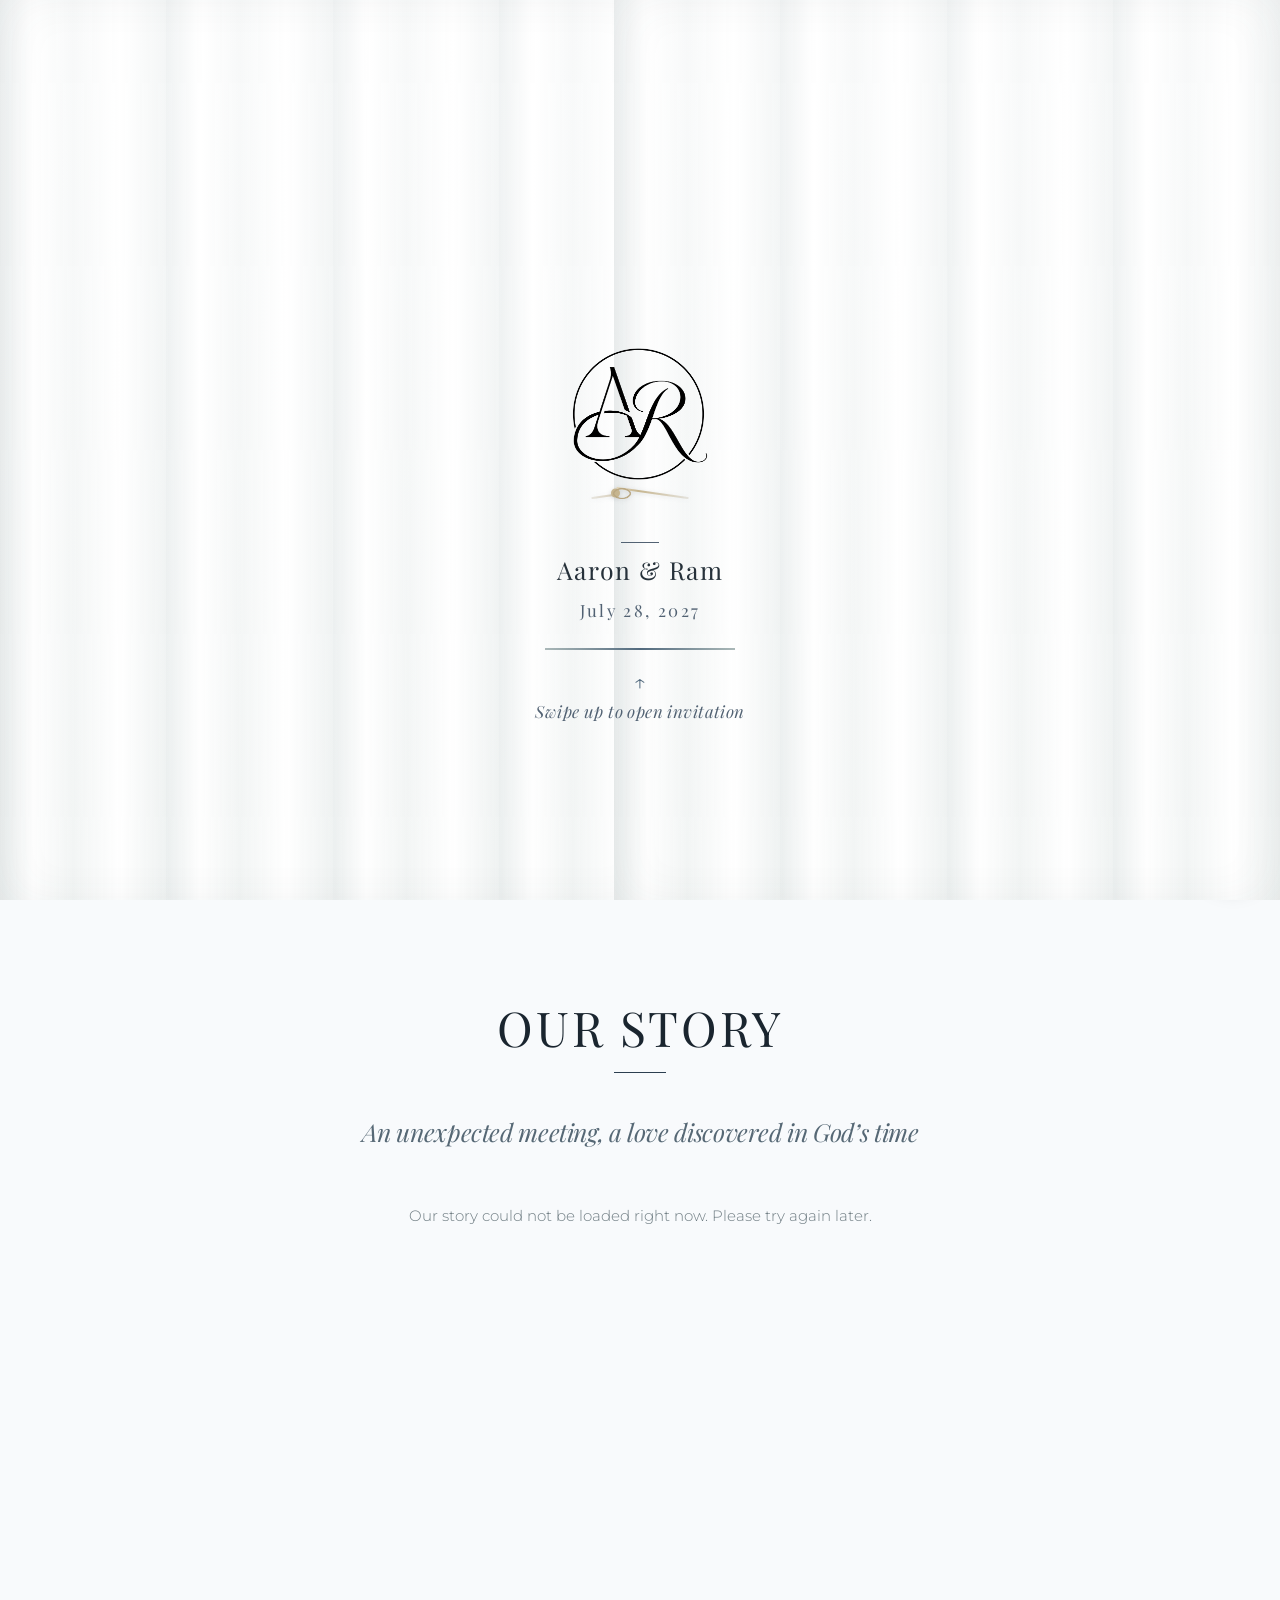
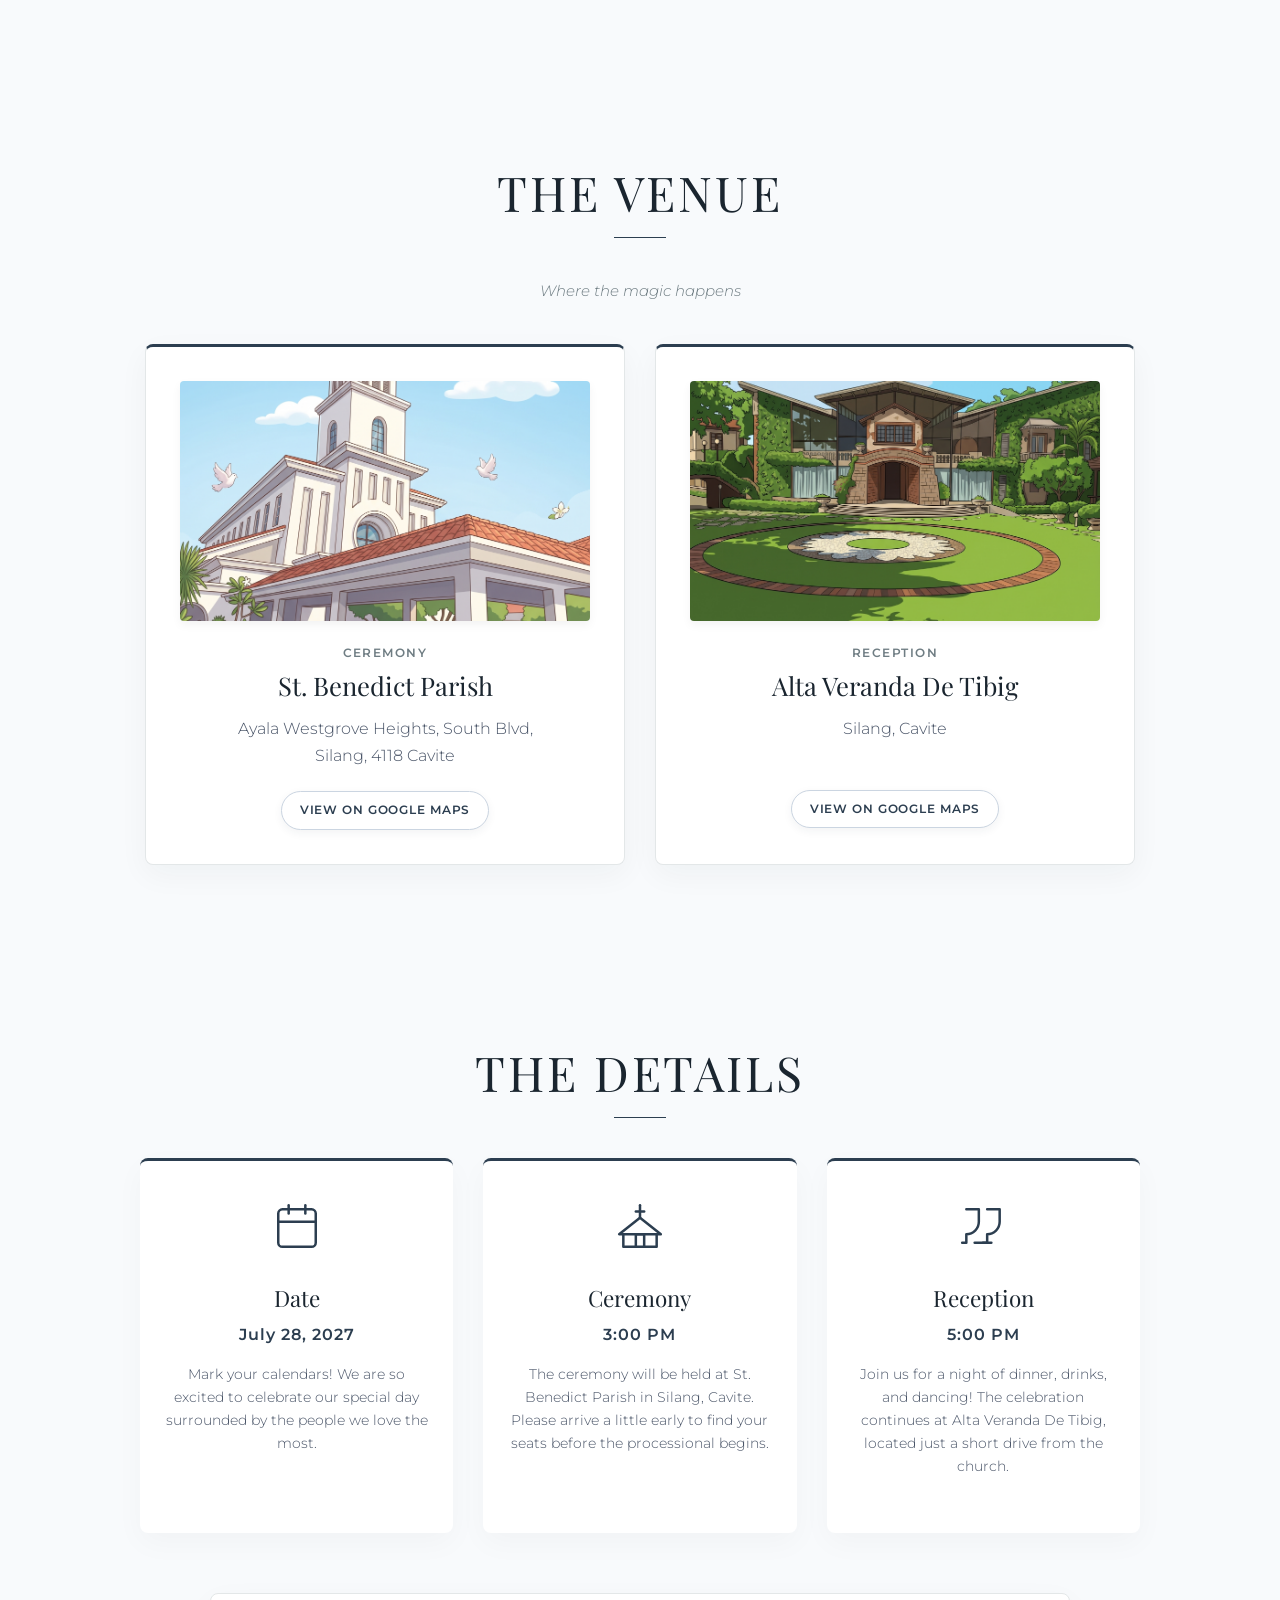
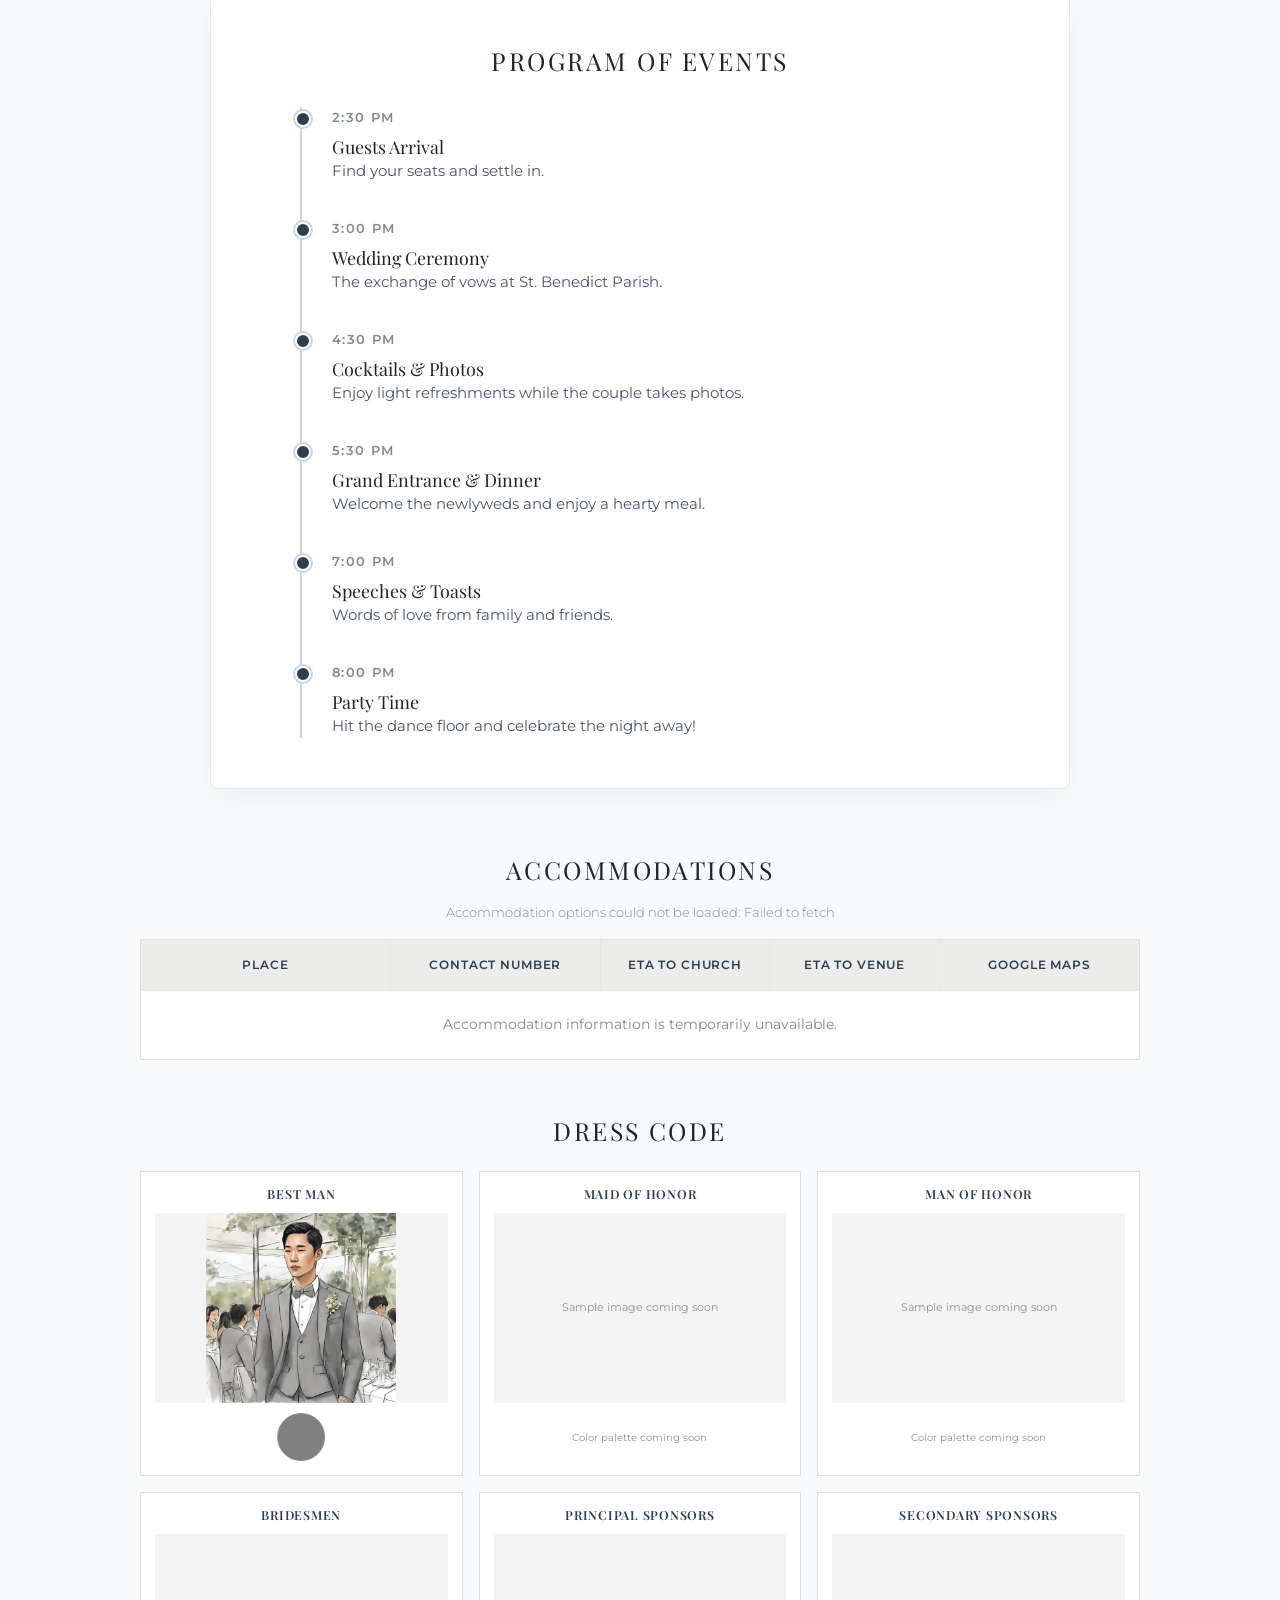
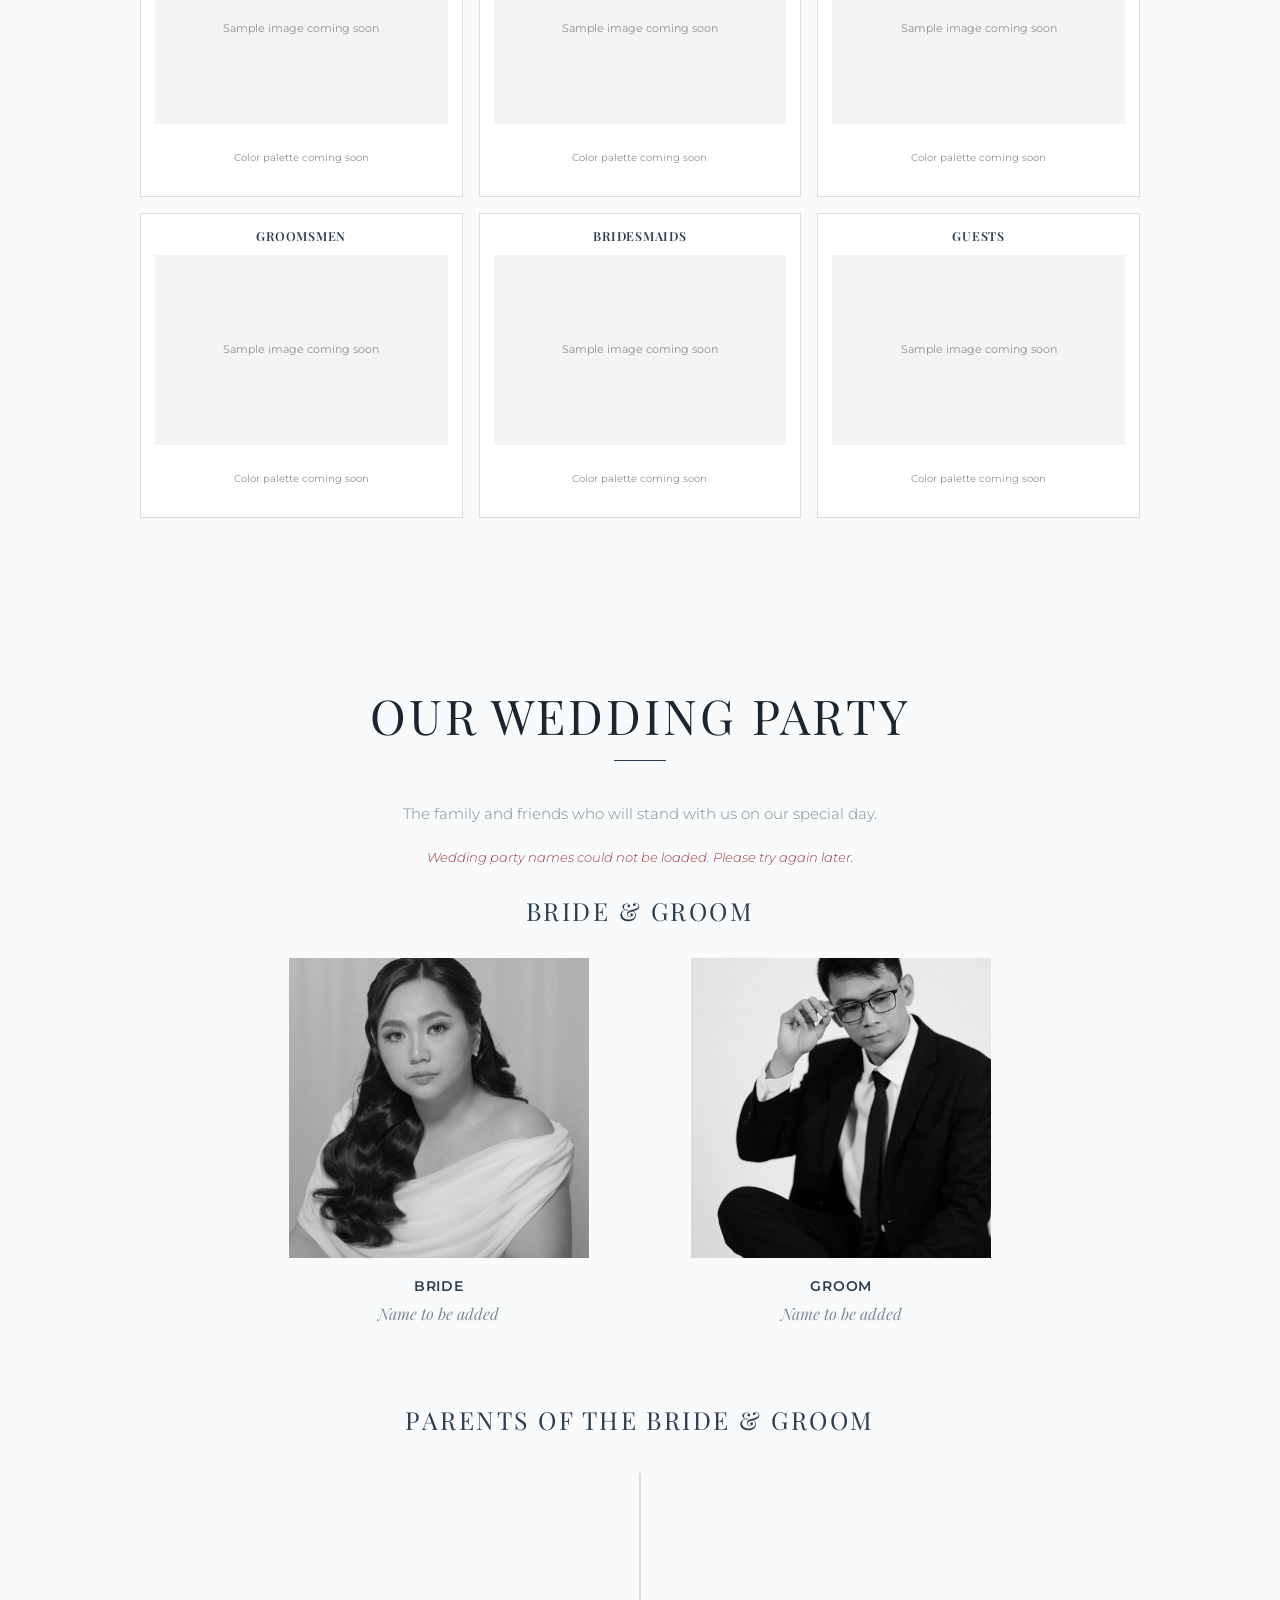
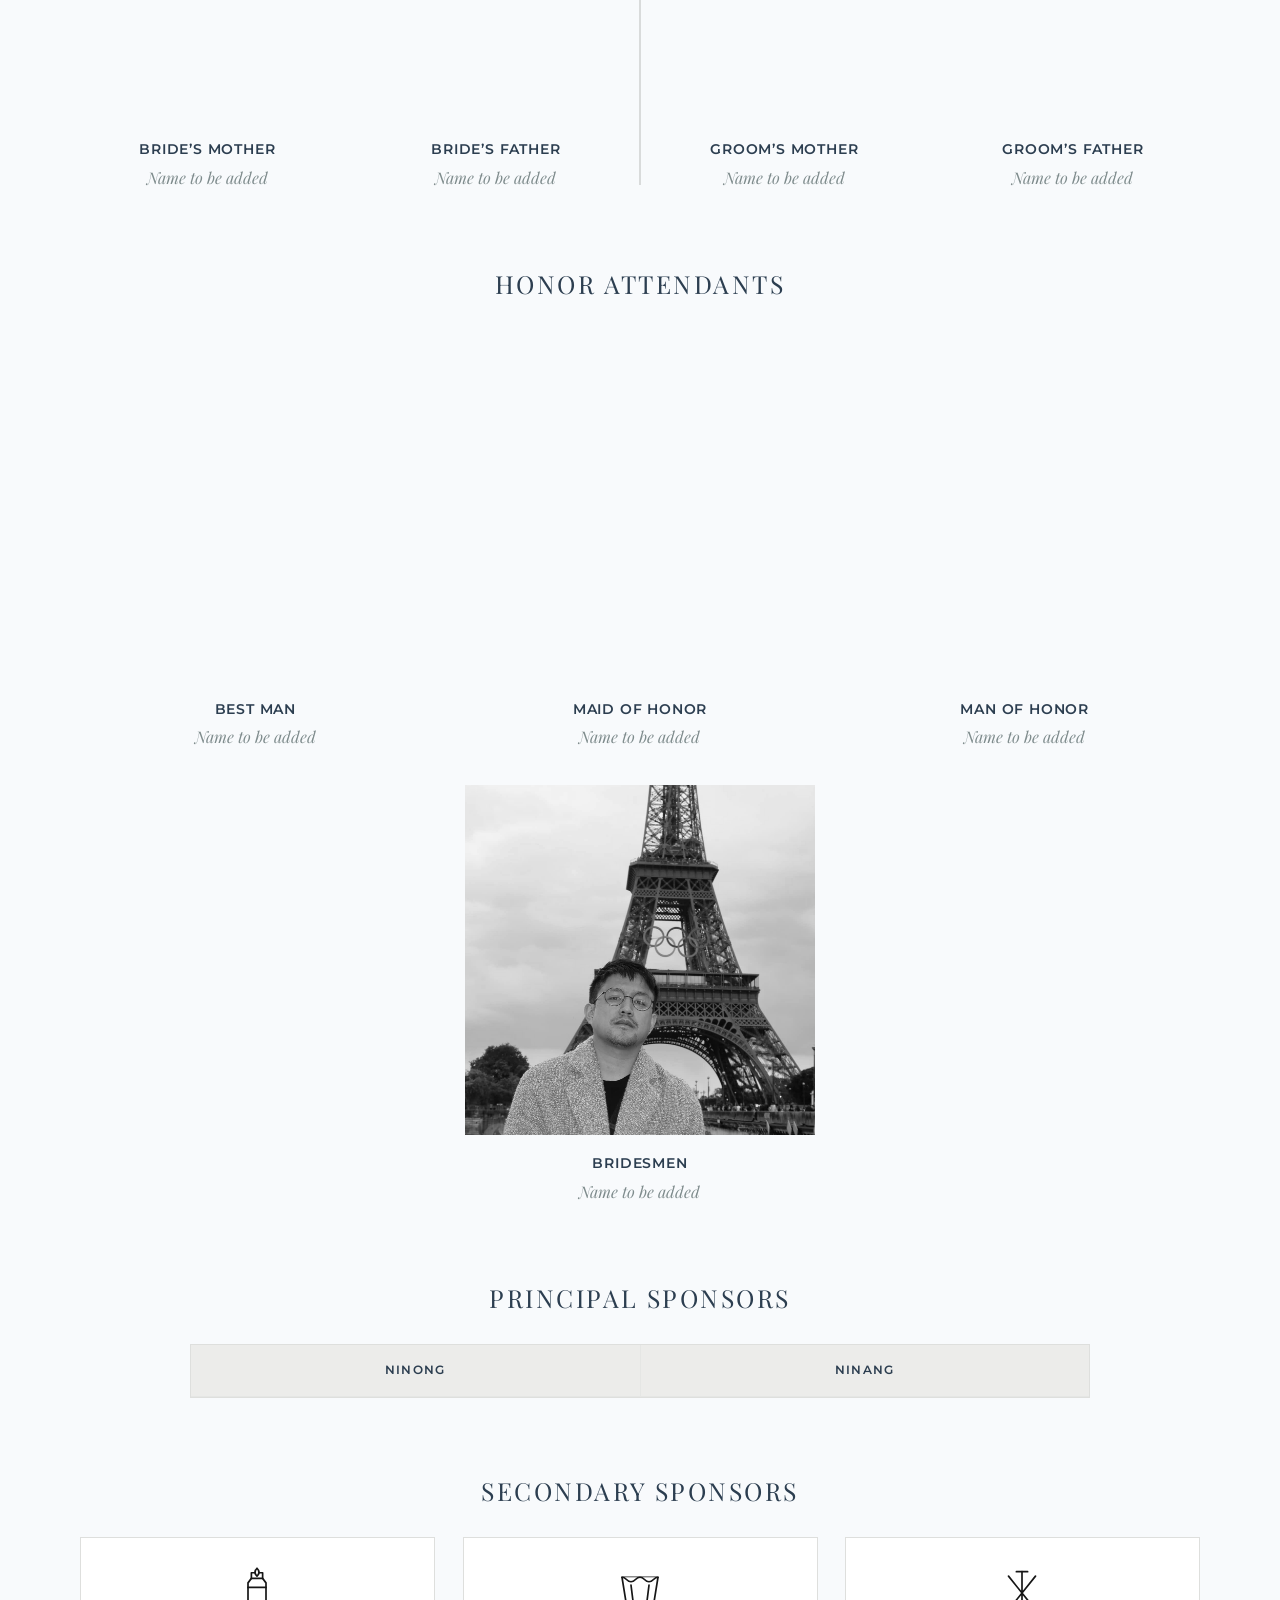
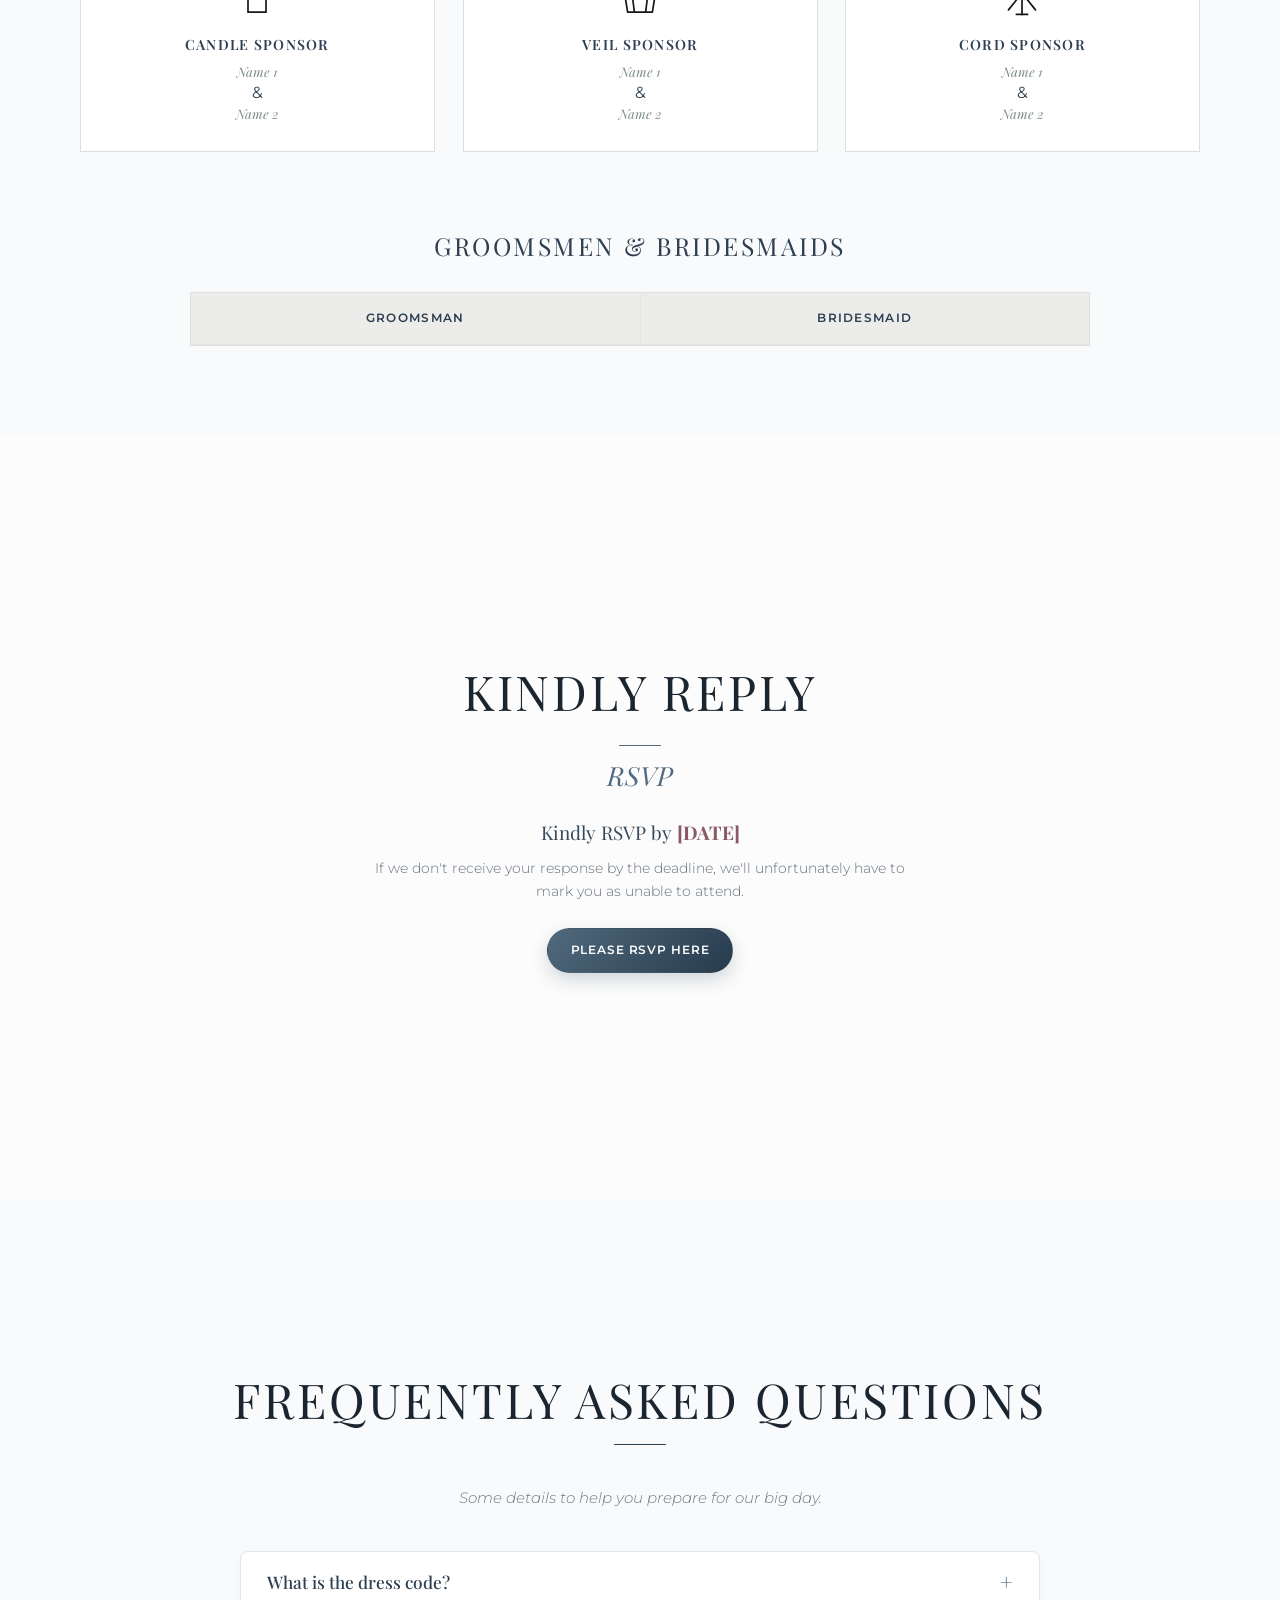
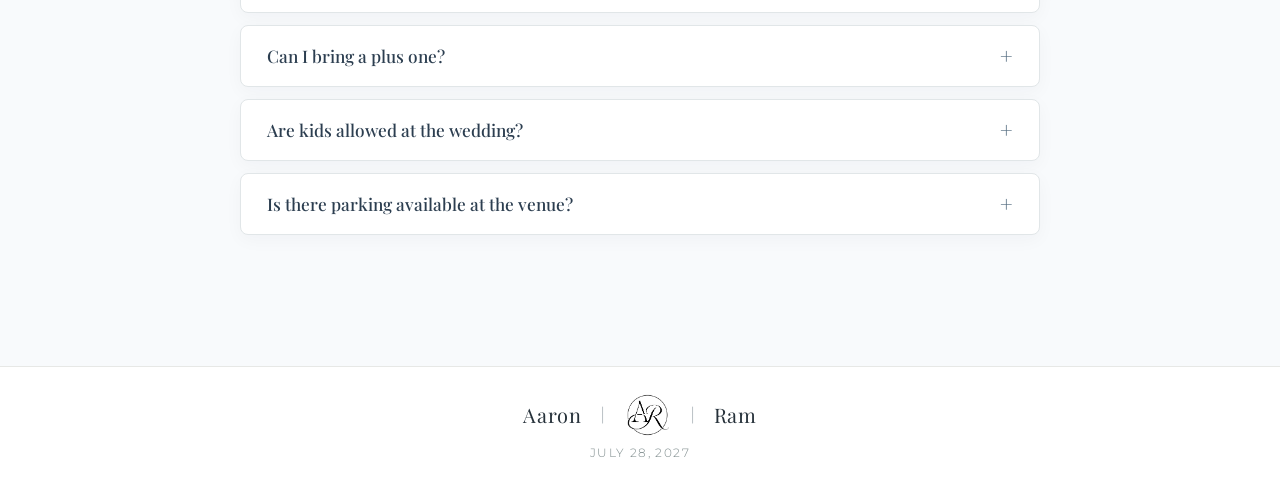
==== index.html @ 908dc642 "Add files via upload" ====
<!DOCTYPE html>
<html lang="en" class="invitation-loading">
<head>
    <meta charset="UTF-8">
    <meta name="viewport" content="width=device-width, initial-scale=1.0">
    <title>Wedding of Aaron & Ram</title>
    <link rel="icon" type="image/png" href="monogram.png">
    <link rel="stylesheet" href="style.css?v=57">
</head>
<body class="invitation-loading">

    <!-- WEDDING INVITATION INTRO -->
    <div class="invitation-loader" id="invitation-loader" role="dialog" aria-modal="true" aria-label="Wedding invitation loading screen">
        <div class="invitation-loader-backdrop" aria-hidden="true"></div>
        <div class="invitation-curtains" aria-hidden="true">
            <span class="invitation-curtain invitation-curtain-left">
                <span class="invitation-curtain-fabric"></span>
                <span class="invitation-curtain-tie invitation-curtain-tie-left"><span class="invitation-curtain-bow"></span></span>
            </span>
            <span class="invitation-curtain invitation-curtain-right">
                <span class="invitation-curtain-fabric"></span>
                <span class="invitation-curtain-tie invitation-curtain-tie-right"><span class="invitation-curtain-bow"></span></span>
            </span>
        </div>
        <img class="invitation-loader-monogram" id="invitation-loader-monogram" src="monogram.png" alt="Aaron and Ram monogram">
        <div class="invitation-loader-content" id="invitation-loader-content">
            <span class="invitation-loader-divider" aria-hidden="true"></span>
            <p class="invitation-loader-names">Aaron &amp; Ram</p>
            <time datetime="2027-07-28">July 28, 2027</time>
            <div class="invitation-loader-progress" id="invitation-loader-progress" role="progressbar" aria-label="Loading invitation" aria-valuemin="0" aria-valuemax="100" aria-valuenow="0">
                <span></span>
            </div>
            <p class="invitation-loader-open" id="invitation-loader-open" hidden>
                <span class="invitation-loader-arrow" aria-hidden="true">↑</span>
                <span>Swipe up to open invitation</span>
            </p>
        </div>
    </div>

    <!-- NAVIGATION BAR -->
    <nav id="navbar">
        <!-- DESKTOP LEFT LINKS -->
        <div class="desktop-nav-left">
            <a href="#home" class="text-link">Home</a>
            <a href="#venue" class="text-link">Venue</a>
            <a href="#details" class="text-link">Details</a>
        </div>
        
        <!-- MATHEMATICALLY CENTERED MONOGRAM -->
        <a href="#home" class="nav-monogram">
            <img src="monogram.png" alt="Aaron & Ram Monogram">
        </a>
        
        <!-- DESKTOP RIGHT LINKS -->
        <div class="desktop-nav-right">
            <a href="#wedding-party" class="text-link">Wedding Party</a>
            <a href="#rsvp" class="text-link">RSVP</a>
            <a href="#faq" class="text-link">FAQs</a>
        </div>

        <!-- Mobile quick links shown beside the centered monogram -->
        <div class="mobile-nav-left">
            <a href="#home" class="text-link">Home</a>
            <a href="#venue" class="text-link">Venue</a>
            <a href="#details" class="text-link">Details</a>
        </div>
        <div class="mobile-nav-right">
            <a href="#wedding-party" class="text-link">Wedding Party</a>
            <a href="#rsvp" class="text-link">RSVP</a>
        </div>

        <!-- Hamburger opens the full navigation menu on desktop and mobile -->
        <button class="menu-toggle" id="burgerMenu" type="button" aria-label="Open navigation menu" aria-controls="navLinks" aria-expanded="false" onclick="toggleMenu()">
            <span></span>
            <span></span>
            <span></span>
        </button>

        <!-- Full navigation menu, used when desktop links do not fit and on mobile -->
        <div class="nav-links" id="navLinks">
            <a href="#home" onclick="closeMenu()">Home</a>
            <a href="#our-story" onclick="closeMenu()">Our Story</a>
            <a href="#venue" onclick="closeMenu()">Venue</a>
            <a href="#details" onclick="closeMenu()">Details</a>
            <a href="#wedding-party" onclick="closeMenu()">Wedding Party</a>
            <a href="#rsvp" onclick="closeMenu()">RSVP</a>
            <a href="#faq" onclick="closeMenu()">FAQs</a>
        </div>
    </nav>

    <!-- HOME SECTION -->
    <header id="home" class="scroll-section animate-in" style="min-height: 100vh; justify-content: center;">
        <p style="font-family: 'Playfair Display', serif; font-size: 1.5em; color: #1a252f; font-style: italic; margin-bottom: 10px;">We are getting married!</p>
        
        <video src="monogram.mp4" class="monogram-video" preload="none" loop muted playsinline></video>
        
        <p class="date" style="margin-top: 5px;">July 28, 2027 | Silang, Cavite</p>

        <p class="countdown-heading">Counting Down to Forever</p>
        
        <div class="countdown-container">
            <div class="countdown-item"><span id="days" class="countdown-number">00</span><span class="countdown-label">Days</span></div>
            <div class="countdown-item"><span id="hours" class="countdown-number">00</span><span class="countdown-label">Hours</span></div>
            <div class="countdown-item"><span id="minutes" class="countdown-number">00</span><span class="countdown-label">Minutes</span></div>
            <div class="countdown-item"><span id="seconds" class="countdown-number">00</span><span class="countdown-label">Seconds</span></div>
        </div>

        <p class="countdown-tagline">Until we say "I do"</p>

        <div class="hero-buttons">
            <a href="#rsvp" class="rsvp-btn">RSVP Now</a>
            <a href="#details" class="rsvp-btn rsvp-btn-secondary">Details</a>
        </div>
    </header>

    <!-- OUR STORY SECTION -->
    <section id="our-story" class="scroll-section">
        <h2>OUR STORY</h2>
        <p class="story-subtitle">An unexpected meeting, a love discovered in God’s time</p>
        <p id="our-story-status" class="story-status" role="status" aria-live="polite">Our story is being prepared.</p>
        <div id="our-story-entries" class="story-entries"></div>
    </section>

    <!-- VENUE SECTION -->
    <section id="venue" class="scroll-section">
        <h2>THE VENUE</h2>
        <p class="section-intro">Where the magic happens</p>

        <div class="venue-grid">
            
            <article class="venue-card">
                <img src="church.jpg" alt="St. Benedict Parish" class="clickable-image venue-image" onclick="openImageModal(this.src)">
                <p class="venue-type">Ceremony</p>
                <h3 class="venue-name">St. Benedict Parish</h3>
                <p class="venue-address">
                    Ayala Westgrove Heights, South Blvd,<br>Silang, 4118 Cavite
                </p>
                <a href="https://maps.app.goo.gl/S6TyCWT5BRZ5Q8U66" target="_blank" rel="noopener noreferrer" class="rsvp-btn rsvp-btn-secondary venue-map-button">
                    View on Google Maps
                </a>
            </article>

            <article class="venue-card">
                <img src="venue.jpg" alt="Alta Veranda De Tibig" class="clickable-image venue-image" onclick="openImageModal(this.src)">
                <p class="venue-type">Reception</p>
                <h3 class="venue-name">Alta Veranda De Tibig</h3>
                <p class="venue-address">
                    Silang, Cavite
                </p>
                <a href="https://maps.app.goo.gl/7rUXzCJksbCY1UrXA" target="_blank" rel="noopener noreferrer" class="rsvp-btn rsvp-btn-secondary venue-map-button">
                    View on Google Maps
                </a>
            </article>
        </div>
    </section>

    <!-- DETAILS SECTION -->
    <section id="details" class="scroll-section" style="background-color: #f8fafc; width: 100%;">
        <h2>THE DETAILS</h2>
        
        <div class="details-cards-container">
            <div class="info-card">
                <div class="info-icon">
                    <svg viewBox="0 0 24 24"><rect x="3" y="4" width="18" height="18" rx="2" ry="2"></rect><line x1="16" y1="2" x2="16" y2="6"></line><line x1="8" y1="2" x2="8" y2="6"></line><line x1="3" y1="10" x2="21" y2="10"></line></svg>
                </div>
                <div class="info-title">Date</div>
                <div class="info-subtitle">July 28, 2027</div>
                <p class="info-text">Mark your calendars! We are so excited to celebrate our special day surrounded by the people we love the most.</p>
            </div>

            <div class="info-card">
                <div class="info-icon">
                    <svg viewBox="0 0 24 24"><path d="M12 2v6"/><path d="M10 5h4"/><path d="M12 8L2 16h20L12 8z"/><path d="M4 16v6h16v-6"/><path d="M10 22v-6h4v6"/></svg>
                </div>
                <div class="info-title">Ceremony</div>
                <div class="info-subtitle">3:00 PM</div>
                <p class="info-text">The ceremony will be held at St. Benedict Parish in Silang, Cavite. Please arrive a little early to find your seats before the processional begins.</p>
            </div>

            <div class="info-card">
                <div class="info-icon">
                    <svg viewBox="0 0 24 24"><path d="M14 4h6v6a6 6 0 0 1-6 6v4h-2"/><path d="M4 4h6v6a6 6 0 0 1-6 6v4H2"/><line x1="8" y1="20" x2="16" y2="20"/></svg>
                </div>
                <div class="info-title">Reception</div>
                <div class="info-subtitle">5:00 PM</div>
                <p class="info-text">Join us for a night of dinner, drinks, and dancing! The celebration continues at Alta Veranda De Tibig, located just a short drive from the church.</p>
            </div>
        </div>

        <div class="program-container">
            <div class="timeline-wrapper">
                <h3>PROGRAM OF EVENTS</h3>
                <div class="timeline">
                    <div class="timeline-item">
                        <span class="timeline-time">2:30 PM</span>
                        <div class="timeline-event">Guests Arrival</div>
                        <div class="timeline-desc">Find your seats and settle in.</div>
                    </div>
                    <div class="timeline-item">
                        <span class="timeline-time">3:00 PM</span>
                        <div class="timeline-event">Wedding Ceremony</div>
                        <div class="timeline-desc">The exchange of vows at St. Benedict Parish.</div>
                    </div>
                    <div class="timeline-item">
                        <span class="timeline-time">4:30 PM</span>
                        <div class="timeline-event">Cocktails & Photos</div>
                        <div class="timeline-desc">Enjoy light refreshments while the couple takes photos.</div>
                    </div>
                    <div class="timeline-item">
                        <span class="timeline-time">5:30 PM</span>
                        <div class="timeline-event">Grand Entrance & Dinner</div>
                        <div class="timeline-desc">Welcome the newlyweds and enjoy a hearty meal.</div>
                    </div>
                    <div class="timeline-item">
                        <span class="timeline-time">7:00 PM</span>
                        <div class="timeline-event">Speeches & Toasts</div>
                        <div class="timeline-desc">Words of love from family and friends.</div>
                    </div>
                    <div class="timeline-item">
                        <span class="timeline-time">8:00 PM</span>
                        <div class="timeline-event">Party Time</div>
                        <div class="timeline-desc">Hit the dance floor and celebrate the night away!</div>
                    </div>
                </div>
            </div>
        </div>

        <div class="details-followup-titles">
            <section class="details-followup-section">
                <h3>ACCOMMODATIONS</h3>
                <p id="accommodation-status" class="accommodation-status" role="status" aria-live="polite">Loading accommodation options…</p>
                <div class="accommodation-table-wrap" role="region" aria-label="Accommodation options" tabindex="0">
                    <table class="accommodation-table">
                        <thead>
                            <tr>
                                <th scope="col">Place</th>
                                <th scope="col">Contact Number</th>
                                <th scope="col">ETA to Church</th>
                                <th scope="col">ETA to Venue</th>
                                <th scope="col">Google Maps</th>
                            </tr>
                        </thead>
                        <tbody id="accommodations-body"></tbody>
                    </table>
                </div>
                <div id="accommodation-mobile-list" class="accommodation-mobile-list" aria-label="Accommodation options"></div>
                <dialog id="accommodation-dialog" class="accommodation-dialog" aria-labelledby="accommodation-dialog-title">
                    <button type="button" class="accommodation-dialog-close" aria-label="Close accommodation details">&times;</button>
                    <h4 id="accommodation-dialog-title"></h4>
                    <dl id="accommodation-dialog-details" class="accommodation-dialog-details"></dl>
                    <a id="accommodation-dialog-map" class="rsvp-btn rsvp-btn-secondary accommodation-map-button" target="_blank" rel="noopener noreferrer" hidden>Open Map</a>
                </dialog>
            </section>
            <section class="details-followup-section">
                <h3>DRESS CODE</h3>
                <div id="dress-code-grid" class="dress-code-grid" aria-label="Dress code samples"></div>
                <div id="dress-code-mobile" class="dress-code-mobile" aria-label="Dress code categories"></div>
            </section>
        </div>
    </section>

    <!-- WEDDING PARTY SECTION (layout first; Google Sheet lookup will be added later) -->
    <section id="wedding-party" class="scroll-section">
        <h2>OUR WEDDING PARTY</h2>
        <p class="wedding-party-intro">The family and friends who will stand with us on our special day.</p>
        <p id="wedding-party-status" class="wedding-party-status" role="status" aria-live="polite">Loading wedding party details…</p>

        <div class="wedding-party-content">
            <section class="party-group couple-group">
                <h3 class="party-group-title">Bride &amp; Groom</h3>
                <div class="profile-grid couple-grid">
                    <article class="profile-card">
                        <div class="photo-placeholder" role="button" tabindex="0" aria-pressed="false" aria-label="Bride portrait" data-photo="assets/entourage/bride.jpg">
                            <svg viewBox="0 0 48 48" aria-hidden="true"><rect x="6" y="10" width="36" height="29" rx="3"></rect><circle cx="24" cy="24" r="8"></circle><path d="M15 10l3-5h12l3 5"></path></svg>
                            <span>Photo coming soon</span>
                        </div>
                        <p class="party-role">Bride</p>
                        <p id="bride-name" class="party-name-placeholder">Name to be added</p>
                    </article>
                    <article class="profile-card">
                        <div class="photo-placeholder" role="button" tabindex="0" aria-pressed="false" aria-label="Groom portrait" data-photo="assets/entourage/groom.jpg">
                            <svg viewBox="0 0 48 48" aria-hidden="true"><rect x="6" y="10" width="36" height="29" rx="3"></rect><circle cx="24" cy="24" r="8"></circle><path d="M15 10l3-5h12l3 5"></path></svg>
                            <span>Photo coming soon</span>
                        </div>
                        <p class="party-role">Groom</p>
                        <p id="groom-name" class="party-name-placeholder">Name to be added</p>
                    </article>
                </div>
            </section>

            <section class="party-group">
                <h3 class="party-group-title">Parents of the Bride &amp; Groom</h3>
                <div class="profile-grid parents-grid">
                    <article class="profile-card">
                        <div class="photo-placeholder" role="button" tabindex="0" aria-pressed="false" aria-label="Bride’s mother portrait" data-photo="assets/bride-mother.jpg"><svg viewBox="0 0 48 48" aria-hidden="true"><rect x="6" y="10" width="36" height="29" rx="3"></rect><circle cx="24" cy="24" r="8"></circle><path d="M15 10l3-5h12l3 5"></path></svg><span>Photo coming soon</span></div>
                        <p class="party-role">Bride’s Mother</p><p id="bride-mother-name" class="party-name-placeholder">Name to be added</p>
                    </article>
                    <article class="profile-card">
                        <div class="photo-placeholder" role="button" tabindex="0" aria-pressed="false" aria-label="Bride’s father portrait" data-photo="assets/bride-father.jpg"><svg viewBox="0 0 48 48" aria-hidden="true"><rect x="6" y="10" width="36" height="29" rx="3"></rect><circle cx="24" cy="24" r="8"></circle><path d="M15 10l3-5h12l3 5"></path></svg><span>Photo coming soon</span></div>
                        <p class="party-role">Bride’s Father</p><p id="bride-father-name" class="party-name-placeholder">Name to be added</p>
                    </article>
                    <article class="profile-card">
                        <div class="photo-placeholder" role="button" tabindex="0" aria-pressed="false" aria-label="Groom’s mother portrait" data-photo="assets/entourage/groom-mother.jpg"><svg viewBox="0 0 48 48" aria-hidden="true"><rect x="6" y="10" width="36" height="29" rx="3"></rect><circle cx="24" cy="24" r="8"></circle><path d="M15 10l3-5h12l3 5"></path></svg><span>Photo coming soon</span></div>
                        <p class="party-role">Groom’s Mother</p><p id="groom-mother-name" class="party-name-placeholder">Name to be added</p>
                    </article>
                    <article class="profile-card">
                        <div class="photo-placeholder" role="button" tabindex="0" aria-pressed="false" aria-label="Groom’s father portrait" data-photo="assets/entourage/groom-father.jpg"><svg viewBox="0 0 48 48" aria-hidden="true"><rect x="6" y="10" width="36" height="29" rx="3"></rect><circle cx="24" cy="24" r="8"></circle><path d="M15 10l3-5h12l3 5"></path></svg><span>Photo coming soon</span></div>
                        <p class="party-role">Groom’s Father</p><p id="groom-father-name" class="party-name-placeholder">Name to be added</p>
                    </article>
                </div>
            </section>

            <section class="party-group">
                <h3 class="party-group-title">Honor Attendants</h3>
                <div class="profile-grid honor-grid">
                    <article class="profile-card">
                        <div class="photo-placeholder" role="button" tabindex="0" aria-pressed="false" aria-label="Best Man portrait" data-photo="assets/entourage/best-man.jpg"><svg viewBox="0 0 48 48" aria-hidden="true"><rect x="6" y="10" width="36" height="29" rx="3"></rect><circle cx="24" cy="24" r="8"></circle><path d="M15 10l3-5h12l3 5"></path></svg><span>Photo coming soon</span></div>
                        <p class="party-role">Best Man</p><p id="best-man-name" class="party-name-placeholder">Name to be added</p>
                    </article>
                    <article class="profile-card">
                        <div class="photo-placeholder" role="button" tabindex="0" aria-pressed="false" aria-label="Maid of Honor portrait" data-photo="assets/entourage/maid-of-honor.jpg"><svg viewBox="0 0 48 48" aria-hidden="true"><rect x="6" y="10" width="36" height="29" rx="3"></rect><circle cx="24" cy="24" r="8"></circle><path d="M15 10l3-5h12l3 5"></path></svg><span>Photo coming soon</span></div>
                        <p class="party-role">Maid of Honor</p><p id="maid-of-honor-name" class="party-name-placeholder">Name to be added</p>
                    </article>
                    <article class="profile-card">
                        <div class="photo-placeholder" role="button" tabindex="0" aria-pressed="false" aria-label="Man of Honor portrait" data-photo="assets/entourage/man-of-honor.jpg"><svg viewBox="0 0 48 48" aria-hidden="true"><rect x="6" y="10" width="36" height="29" rx="3"></rect><circle cx="24" cy="24" r="8"></circle><path d="M15 10l3-5h12l3 5"></path></svg><span>Photo coming soon</span></div>
                        <p class="party-role">Man of Honor</p><p id="man-of-honor-name" class="party-name-placeholder">Name to be added</p>
                    </article>
                </div>
                <div class="bridesmen-grid">
                    <article class="profile-card bridesmen-card">
                        <div class="photo-placeholder" role="button" tabindex="0" aria-pressed="false" aria-label="Bridesmen portrait" data-photo="assets/entourage/bridesmen.jpg"><svg viewBox="0 0 48 48" aria-hidden="true"><rect x="6" y="10" width="36" height="29" rx="3"></rect><circle cx="24" cy="24" r="8"></circle><path d="M15 10l3-5h12l3 5"></path></svg><span>Photo coming soon</span></div>
                        <p class="party-role">Bridesmen</p><p id="bridesmen-name" class="party-name-placeholder">Name to be added</p>
                    </article>
                </div>
            </section>

            <section class="party-group">
                <h3 class="party-group-title">Principal Sponsors</h3>
                <div class="party-table-wrap">
                    <table class="party-table sponsors-table">
                        <thead><tr><th scope="col">Ninong</th><th scope="col">Ninang</th></tr></thead>
                        <tbody id="principal-sponsors-body"></tbody>
                    </table>
                </div>
            </section>

            <section class="party-group">
                <h3 class="party-group-title">Secondary Sponsors</h3>
                <div class="secondary-sponsors-grid">
                    <article class="secondary-sponsor-card" data-secondary-sponsor="candle" role="button" tabindex="0" aria-haspopup="dialog" aria-label="View Candle Sponsor couple">
                        <svg class="secondary-emblem" viewBox="0 0 48 48" aria-hidden="true"><path d="M19 6h10v5l3 4v26H16V15l3-4z"></path><path d="M19 11h10M16 19h16M24 2c-3 3-2 5 0 7 2-2 3-4 0-7z"></path></svg>
                        <h4>Candle Sponsor</h4>
                        <div id="candle-sponsor-names" class="secondary-sponsor-names">
                            <div class="secondary-sponsor-name">Name 1</div>
                            <div class="secondary-sponsor-amp" aria-hidden="true">&amp;</div>
                            <div class="secondary-sponsor-name">Name 2</div>
                        </div>
                    </article>
                    <article class="secondary-sponsor-card" data-secondary-sponsor="veil" role="button" tabindex="0" aria-haspopup="dialog" aria-label="View Veil Sponsor couple">
                        <svg class="secondary-emblem" viewBox="0 0 48 48" aria-hidden="true"><path d="M8 10h32l-5 31H13z"></path><path d="M8 10c4 0 4 4 8 4s4-4 8-4 4 4 8 4 4-4 8-4M16 17l3 24m13-24-3 24"></path></svg>
                        <h4>Veil Sponsor</h4>
                        <div id="veil-sponsor-names" class="secondary-sponsor-names">
                            <div class="secondary-sponsor-name">Name 1</div>
                            <div class="secondary-sponsor-amp" aria-hidden="true">&amp;</div>
                            <div class="secondary-sponsor-name">Name 2</div>
                        </div>
                    </article>
                    <article class="secondary-sponsor-card" data-secondary-sponsor="cord" role="button" tabindex="0" aria-haspopup="dialog" aria-label="View Cord Sponsor couple">
                        <svg class="secondary-emblem" viewBox="0 0 48 48" aria-hidden="true"><path d="M24 5v38M12 9l24 30M36 9 12 39"></path><path d="M19 5h10M19 43h10"></path></svg>
                        <h4>Cord Sponsor</h4>
                        <div id="cord-sponsor-names" class="secondary-sponsor-names">
                            <div class="secondary-sponsor-name">Name 1</div>
                            <div class="secondary-sponsor-amp" aria-hidden="true">&amp;</div>
                            <div class="secondary-sponsor-name">Name 2</div>
                        </div>
                    </article>
                </div>
            </section>

            <section class="party-group">
                <h3 class="party-group-title">Groomsmen &amp; Bridesmaids</h3>
                <div class="party-table-wrap">
                    <table class="party-table attendants-table">
                        <thead><tr><th scope="col">Groomsman</th><th scope="col">Bridesmaid</th></tr></thead>
                        <tbody id="attendants-body"></tbody>
                    </table>
                </div>
            </section>
        </div>
    </section>

    <dialog id="secondary-sponsor-dialog" class="secondary-sponsor-dialog" aria-labelledby="secondary-sponsor-dialog-title">
        <button type="button" class="secondary-sponsor-dialog-close" aria-label="Close sponsor photos">&times;</button>
        <h3 id="secondary-sponsor-dialog-title" class="secondary-sponsor-dialog-title"></h3>
        <div class="secondary-sponsor-couple">
            <figure class="secondary-sponsor-person">
                <div class="secondary-sponsor-photo-frame">
                    <img id="secondary-sponsor-man-photo" alt="" hidden>
                    <span class="secondary-sponsor-photo-placeholder">Photo coming soon</span>
                </div>
                <figcaption id="secondary-sponsor-man-name"></figcaption>
            </figure>
            <figure class="secondary-sponsor-person">
                <div class="secondary-sponsor-photo-frame">
                    <img id="secondary-sponsor-woman-photo" alt="" hidden>
                    <span class="secondary-sponsor-photo-placeholder">Photo coming soon</span>
                </div>
                <figcaption id="secondary-sponsor-woman-name"></figcaption>
            </figure>
        </div>
    </dialog>

    <!-- RSVP SECTION -->
    <section id="rsvp" class="scroll-section">
        <h2 class="rsvp-section-heading">KINDLY REPLY</h2>
        <span class="rsvp-mini-divider" aria-hidden="true"></span>
        <p class="rsvp-section-script">RSVP</p>
        <div class="rsvp-invitation-copy">
            <p class="rsvp-deadline">Kindly RSVP by <strong>[DATE]</strong></p>
            <p class="rsvp-deadline-note">If we don't receive your response by the deadline, we'll unfortunately have to mark you as unable to attend.</p>
        </div>
        <button id="open-rsvp-button" class="rsvp-btn rsvp-open-button" type="button" onclick="openRsvpForm()">Please RSVP Here</button>

        <dialog id="rsvp-form-dialog" class="rsvp-form-dialog" aria-label="Wedding RSVP form">
            <button class="rsvp-dialog-close" type="button" aria-label="Close RSVP form" onclick="closeRsvpForm()">&times;</button>
            <div id="rsvp-flow-loader" class="rsvp-flow-loader" data-mode="intro" role="status" aria-live="polite" hidden>
                <div class="rsvp-loader-content">
                    <img class="rsvp-loader-monogram" src="assets/rsvp-monogram.png" alt="Aaron and Ram monogram" onerror="this.hidden = true">
                    <div class="rsvp-loader-progress" aria-hidden="true"><span></span></div>
                    <p id="rsvp-loader-title" class="rsvp-loader-title">Taking you to our RSVP...</p>
                    <p id="rsvp-loader-note" class="rsvp-loader-note" hidden></p>
                </div>
            </div>

            <div id="rsvp-form-panel" class="rsvp-form-panel" tabindex="-1" hidden>
                <header class="rsvp-form-header">
                    <img class="rsvp-form-monogram" src="monogram.png" alt="Aaron and Ram monogram">
                    <p class="rsvp-form-couple">Aaron <span>&amp;</span> Ram</p>
                    <span class="rsvp-mini-divider" aria-hidden="true"></span>
                </header>
                <div id="rsvp-lookup-intro" class="rsvp-lookup-intro">
                    <p class="rsvp-form-welcome">Your presence would mean the world to us.<br>Kindly let us know if you will be joining us on our special day.</p>
                    <p class="rsvp-form-prompt">Type your name and we will find your place.</p>
                </div>
                <div class="rsvp-wrapper">
                    <div id="lookup-section">
                        <div class="input-group">
                            <label for="firstName">First Name</label>
                            <div class="rsvp-input-shell">
                                <input type="text" id="firstName" class="rsvp-text-input" placeholder="e.g. John" required>
                                <span class="rsvp-input-bar" aria-hidden="true"></span>
                            </div>
                        </div>
                        <div class="input-group">
                            <label for="lastName">Last Name</label>
                            <div class="rsvp-input-shell">
                                <input type="text" id="lastName" class="rsvp-text-input" placeholder="e.g. Smith" required>
                                <span class="rsvp-input-bar" aria-hidden="true"></span>
                            </div>
                        </div>
                        <button class="rsvp-btn form-submit-btn" type="button" onclick="searchGuest()">Find Invitation</button>
                        <p id="search-msg" class="message error-text"></p>
                    </div>

                    <div id="response-section" style="display: none; position: relative;">
                        <button class="rsvp-search-again" type="button" onclick="resetRSVPForm()">&larr; Not your name? Search again</button>
                        <h4 id="welcome-msg" class="rsvp-welcome-name"></h4>
                        <p id="eligibility-msg" class="rsvp-eligibility-message"></p>
                        <div class="rsvp-attendance-options">
                            <label class="rsvp-attendance-label">Will you be attending?</label>
                            <label class="rsvp-attendance-choice"><input type="radio" name="attending" value="Attending" onclick="toggleGuests(true)"><span>Joyfully Accepts</span></label>
                            <label class="rsvp-attendance-choice"><input type="radio" name="attending" value="Not Attending" onclick="toggleGuests(false)"><span>Regretfully Declines</span></label>
                        </div>
                        <div class="input-group" id="guest-count-section" style="display: none; margin-top: 30px;">
                            <label for="confirmedGuests">How many additional guests will you bring?</label>
                            <select id="confirmedGuests" onchange="generateGuestNameInputs()" required></select>
                            <div id="guest-names-container" style="margin-top: 20px;"></div>
                        </div>
                        <button class="rsvp-btn form-submit-btn" type="button" onclick="submitRSVP()">Submit RSVP</button>
                        <p id="submit-msg" class="message"></p>
                    </div>

                    <div id="success-section" class="rsvp-success-section" style="display: none;">
                        <div class="rsvp-success-check" aria-hidden="true"><svg viewBox="0 0 52 52"><path d="M14 27.5 22 35l17-19" /></svg></div>
                        <h4 id="success-greeting" class="rsvp-success-greeting">See you there!</h4>
                        <span class="rsvp-mini-divider" aria-hidden="true"></span>
                        <p class="rsvp-success-message">Your RSVP has been received, and your seat is saved. We are truly overjoyed that you will celebrate with us.</p>
                        <p class="rsvp-success-note">We can't wait to share this day with you. Until then, we are counting down days.</p>
                        <p class="rsvp-success-signoff">With Love, Aaron &amp; Ram</p>
                        <button class="rsvp-btn form-submit-btn rsvp-done-button" type="button" onclick="closeRsvpForm()">Done</button>
                    </div>

                    <div id="already-responded-section" style="display: none; text-align: center;">
                        <h4 style="color: #2c3e50; font-size: 1.5em; margin-bottom: 10px;">You have already submitted your RSVP.</h4>
                        <p style="color: #7f8c8d; font-style: italic;">Thank you!</p>
                        <p style="margin: 30px 0;">Do you need to change your guest count or cancel your attendance?</p>
                        <button class="rsvp-btn rsvp-btn-secondary form-submit-btn" type="button" onclick="openContactModal()">Yes, I need to make changes</button>
                        <button class="rsvp-btn rsvp-btn-secondary form-submit-btn" style="margin-top: 10px; border: none; background: transparent; text-decoration: underline;" type="button" onclick="resetRSVPForm()">Search another name</button>
                    </div>

                    <div id="update-rsvp-section" class="rsvp-update-section" style="display: none;">
                        <h4>Update RSVP</h4>
                        <p>Kindly contact Aaron or Ram directly to change your RSVP details:</p>
                        <div class="rsvp-contact-list" aria-label="Call or message Aaron or Ram">
                            <div class="rsvp-contact-row">
                                <div class="rsvp-contact-person"><strong>Aaron</strong><a class="rsvp-contact-number" href="tel:+639770927233">0977-092-7233</a></div>
                                <div class="rsvp-contact-actions">
                                    <a href="tel:+639770927233" aria-label="Call Aaron at 0977-092-7233" title="Call Aaron"><svg viewBox="0 0 24 24" aria-hidden="true"><path d="M22 16.92v3a2 2 0 0 1-2.18 2 19.8 19.8 0 0 1-8.63-3.07 19.5 19.5 0 0 1-6-6A19.8 19.8 0 0 1 2.12 4.2 2 2 0 0 1 4.11 2h3a2 2 0 0 1 2 1.72c.12.96.35 1.9.68 2.8a2 2 0 0 1-.45 2.11L8.07 9.93a16 16 0 0 0 6 6l1.3-1.27a2 2 0 0 1 2.11-.45c.9.33 1.84.56 2.8.68A2 2 0 0 1 22 16.92z"/></svg></a>
                                    <a href="sms:+639770927233" aria-label="Message Aaron at 0977-092-7233" title="Message Aaron"><svg viewBox="0 0 24 24" aria-hidden="true"><path d="M21 11.5a8.4 8.4 0 0 1-.9 3.8 8.5 8.5 0 0 1-7.6 4.7 8.4 8.4 0 0 1-3.8-.9L3 21l1.9-5.7a8.4 8.4 0 0 1-.9-3.8 8.5 8.5 0 0 1 4.7-7.6 8.4 8.4 0 0 1 3.8-.9h.5a8.5 8.5 0 0 1 8 8z"/></svg></a>
                                </div>
                            </div>
                            <div class="rsvp-contact-row">
                                <div class="rsvp-contact-person"><strong>Ram</strong><a class="rsvp-contact-number" href="tel:+639171607089">0917-160-7089</a></div>
                                <div class="rsvp-contact-actions">
                                    <a href="tel:+639171607089" aria-label="Call Ram at 0917-160-7089" title="Call Ram"><svg viewBox="0 0 24 24" aria-hidden="true"><path d="M22 16.92v3a2 2 0 0 1-2.18 2 19.8 19.8 0 0 1-8.63-3.07 19.5 19.5 0 0 1-6-6A19.8 19.8 0 0 1 2.12 4.2 2 2 0 0 1 4.11 2h3a2 2 0 0 1 2 1.72c.12.96.35 1.9.68 2.8a2 2 0 0 1-.45 2.11L8.07 9.93a16 16 0 0 0 6 6l1.3-1.27a2 2 0 0 1 2.11-.45c.9.33 1.84.56 2.8.68A2 2 0 0 1 22 16.92z"/></svg></a>
                                    <a href="sms:+639171607089" aria-label="Message Ram at 0917-160-7089" title="Message Ram"><svg viewBox="0 0 24 24" aria-hidden="true"><path d="M21 11.5a8.4 8.4 0 0 1-.9 3.8 8.5 8.5 0 0 1-7.6 4.7 8.4 8.4 0 0 1-3.8-.9L3 21l1.9-5.7a8.4 8.4 0 0 1-.9-3.8 8.5 8.5 0 0 1 4.7-7.6 8.4 8.4 0 0 1 3.8-.9h.5a8.5 8.5 0 0 1 8 8z"/></svg></a>
                                </div>
                            </div>
                        </div>
                        <button class="rsvp-btn rsvp-btn-secondary form-submit-btn" type="button" onclick="closeContactModal()">Back</button>
                    </div>
                </div>
            </div>
        </dialog>
    </section>

    <!-- FAQ SECTION -->
    <section id="faq" class="scroll-section" style="background-color: #f8fafc; width: 100%; padding-bottom: 40px;">
        <h2>FREQUENTLY ASKED QUESTIONS</h2>
        <p class="section-intro">Some details to help you prepare for our big day.</p>
        
        <div class="faq-container">
            <details class="faq-item">
                <summary>What is the dress code?</summary>
                <p>We'd love to see our family and friends dress up with us! We are requesting formal attire in our wedding colors.</p>
            </details>

            <details class="faq-item">
                <summary>Can I bring a plus one?</summary>
                <p>Due to limited venue capacity, we are only able to accommodate the guests formally invited on your wedding invitation. If you received a plus one, it will appear when you search your name on the RSVP page.</p>
            </details>

            <details class="faq-item">
                <summary>Are kids allowed at the wedding?</summary>
                <p>While we love your little ones, our wedding is going to be an adults-only event so that everyone can relax and enjoy the evening.</p>
            </details>

            <details class="faq-item">
                <summary>Is there parking available at the venue?</summary>
                <p>Yes! There is free and ample parking available at both the church and the reception venue for all our guests.</p>
            </details>
        </div>
        
        <a href="#home" class="back-to-top" aria-hidden="true" tabindex="-1">
            <svg viewBox="0 0 24 24">
                <line x1="12" y1="19" x2="12" y2="5"></line>
                <polyline points="5 12 12 5 19 12"></polyline>
            </svg>
            <span>Back to top</span>
        </a>
    </section>

    <footer id="site-footer" class="site-footer">
        <div class="footer-signature" aria-label="Aaron and Ram">
            <span class="footer-name">Aaron</span>
            <span class="footer-divider" aria-hidden="true">|</span>
            <img src="monogram.png" alt="Aaron and Ram monogram">
            <span class="footer-divider" aria-hidden="true">|</span>
            <span class="footer-name">Ram</span>
        </div>
        <p class="footer-date">July 28, 2027</p>
    </footer>

    <!-- OUR STORY PHOTO POP-UP -->
    <dialog id="story-image-dialog" class="story-image-dialog" aria-label="Our Story photo">
        <button type="button" class="story-image-dialog-close" aria-label="Close story photo">&times;</button>
        <div class="story-image-dialog-frame">
            <img id="story-image-dialog-photo" src="" alt="">
            <img id="story-image-dialog-preview" class="story-image-dialog-preview" src="" alt="" aria-hidden="true">
            <div id="story-reaction-floats" class="story-reaction-floats" aria-hidden="true"></div>
            <p id="story-image-dialog-guide" class="story-image-dialog-guide" aria-live="polite"></p>
            <div class="story-image-dialog-caption">
                <p id="story-image-dialog-caption-text"></p>
                <div class="story-image-reactions" aria-label="React to this story photo">
                    <button type="button" class="story-reaction-button" data-reaction="love" aria-label="Send a heart reaction">
                        <span aria-hidden="true">❤️</span>
                    </button>
                    <button type="button" class="story-reaction-button" data-reaction="like" aria-label="Send a like reaction">
                        <span aria-hidden="true">👍</span>
                    </button>
                    <button type="button" class="story-reaction-button" data-reaction="heart-eyes" aria-label="Send a heart-eyes reaction">
                        <span aria-hidden="true">😍</span>
                    </button>
                </div>
            </div>
        </div>
    </dialog>

    <!-- IMAGE MODAL -->
    <div id="image-modal" class="modal-overlay" onclick="closeImageModal()">
        <span class="close-modal-btn" onclick="closeImageModal()">&times;</span>
        <img id="modal-image" class="modal-content-img" src="" alt="Zoomed View">
    </div>

    <!-- FLOATING WEDDING MUSIC PLAYER -->
    <div class="music-widget" id="music-widget">
        <section class="music-panel" id="music-panel" aria-label="Wedding music player" aria-hidden="true" inert>
            <div class="music-panel-heading">
                <div>
                    <p class="music-eyebrow">A little music</p>
                    <h3>Our Playlist</h3>
                </div>
                <button class="music-close" id="music-close" type="button" aria-label="Close music player">
                    <svg viewBox="0 0 24 24" aria-hidden="true"><path d="m6 6 12 12M18 6 6 18"/></svg>
                </button>
            </div>
            <p class="music-track-title" id="music-track-title">Wedding Song</p>
            <p class="music-status" id="music-status" aria-live="polite">Trying to start the music…</p>
            <div class="music-controls">
                <button type="button" id="music-previous" aria-label="Play previous song" title="Previous">
                    <svg viewBox="0 0 24 24" aria-hidden="true"><path d="M19 20 9 12l10-8v16ZM5 19V5"/></svg>
                </button>
                <button type="button" id="music-play" class="music-play-btn" aria-label="Play music" title="Play/Pause">
                    <svg class="music-icon-play" viewBox="0 0 24 24" aria-hidden="true"><path d="m8 5 12 7-12 7V5Z"/></svg>
                    <svg class="music-icon-pause" viewBox="0 0 24 24" aria-hidden="true"><path d="M8 5h3v14H8zM15 5h3v14h-3z"/></svg>
                </button>
                <button type="button" id="music-next" aria-label="Play next song" title="Next">
                    <svg viewBox="0 0 24 24" aria-hidden="true"><path d="m5 4 10 8-10 8V4ZM19 5v14"/></svg>
                </button>
            </div>
            <ol class="music-track-list" id="music-track-list" aria-label="Playlist"></ol>
        </section>
        <button class="music-fab" id="music-toggle" type="button" aria-label="Open music player" aria-controls="music-panel" aria-expanded="false" title="Wedding music">
            <svg viewBox="0 0 24 24" aria-hidden="true"><path d="M9 18V5l12-2v13M9 18c0 1.1-1.6 2-3.5 2S2 19.1 2 18s1.6-2 3.5-2S9 16.9 9 18Zm12-2c0 1.1-1.6 2-3.5 2S14 17.1 14 16s1.6-2 3.5-2 3.5.9 3.5 2Z"/></svg>
            <span class="music-fab-pulse" aria-hidden="true"></span>
        </button>
    </div>

    <!-- JavaScript Logic -->
    <script>
        // Auto scroll to top on refresh
        if ('scrollRestoration' in history) {
            history.scrollRestoration = 'manual';
        }
        window.addEventListener('beforeunload', function() {
            window.scrollTo(0, 0);
        });
        window.onload = function() {
            window.scrollTo(0, 0);
        };

        window.addEventListener('scroll', function() {
            const nav = document.getElementById('navbar');
            if (window.scrollY > (window.innerHeight * 0.8)) {
                nav.classList.add('nav-scrolled');
            } else {
                nav.classList.remove('nav-scrolled');
            }
        });

        function setupActiveNavigation() {
            const nav = document.getElementById('navbar');
            const sectionIds = ['home', 'our-story', 'venue', 'details', 'wedding-party', 'rsvp', 'faq'];
            let scheduled = false;

            const updateActiveLink = () => {
                if (scheduled) return;
                scheduled = true;
                window.requestAnimationFrame(() => {
                    const marker = nav.getBoundingClientRect().height + 22;
                    let activeId = 'home';
                    for (const id of sectionIds) {
                        const section = document.getElementById(id);
                        if (section && section.getBoundingClientRect().top <= marker) activeId = id;
                    }

                    nav.querySelectorAll('a[href^="#"]').forEach(link => {
                        if (link.getAttribute('href') === `#${activeId}`) {
                            link.setAttribute('aria-current', 'location');
                        } else {
                            link.removeAttribute('aria-current');
                        }
                    });

                    const quickLinks = window.innerWidth <= 600
                        ? nav.querySelectorAll('.mobile-nav-left a, .mobile-nav-right a')
                        : nav.querySelectorAll('.desktop-nav-left a:not(.nav-item-hidden), .desktop-nav-right a:not(.nav-item-hidden)');
                    const activeIsVisible = [...quickLinks].some(link => link.getAttribute('href') === `#${activeId}`);
                    nav.classList.toggle('nav-current-in-menu', !activeIsVisible);
                    scheduled = false;
                });
            };

            window.addEventListener('scroll', updateActiveLink, { passive: true });
            window.addEventListener('resize', updateActiveLink);
            updateActiveLink();
        }

        function setupSectionReveals() {
            const revealTargets = [
                ...document.querySelectorAll('.venue-card'),
                ...document.querySelectorAll('#details .info-card, #details .timeline-item, #details .details-followup-section'),
                ...document.querySelectorAll('#wedding-party .party-group'),
                ...document.querySelectorAll('#faq .faq-item'),
                ...document.querySelectorAll('#site-footer')
            ];

            document.addEventListener('invitation:opened', () => {
                document.body.classList.add('invitation-opened');
            }, { once: true });

            if (!revealTargets.length) return;
            if (!('IntersectionObserver' in window) || window.matchMedia('(prefers-reduced-motion: reduce)').matches) {
                revealTargets.forEach(target => target.classList.add('scroll-reveal-visible'));
                return;
            }

            const revealObserver = new IntersectionObserver(entries => {
                entries.forEach(entry => {
                    if (!entry.isIntersecting) return;
                    entry.target.classList.add('scroll-reveal-visible');
                    revealObserver.unobserve(entry.target);
                });
            }, {
                root: null,
                rootMargin: '0px 0px -8% 0px',
                threshold: 0.08
            });

            revealTargets.forEach((target, index) => {
                target.classList.add('scroll-reveal');
                target.style.setProperty('--scroll-reveal-delay', `${Math.min(index % 4, 3) * 75}ms`);
                revealObserver.observe(target);
            });
        }

        function setupStorySubtitleFit() {
            const subtitle = document.querySelector('#our-story .story-subtitle');
            if (!subtitle) return;

            let resizeFrame = 0;
            const fitSubtitle = () => {
                subtitle.style.fontSize = '';
                const availableWidth = subtitle.clientWidth;
                const naturalWidth = subtitle.scrollWidth;
                const baseSize = Number.parseFloat(getComputedStyle(subtitle).fontSize) || 16;
                if (availableWidth > 0 && naturalWidth > availableWidth) {
                    const fittedSize = Math.max(8, baseSize * (availableWidth / naturalWidth));
                    subtitle.style.fontSize = `${fittedSize}px`;
                }
            };
            const scheduleFit = () => {
                cancelAnimationFrame(resizeFrame);
                resizeFrame = requestAnimationFrame(fitSubtitle);
            };

            scheduleFit();
            window.addEventListener('resize', scheduleFit, { passive: true });
            if (document.fonts && document.fonts.ready) document.fonts.ready.then(scheduleFit);
        }

        function toggleMenu() {
            document.getElementById('navLinks').classList.toggle('nav-active');
            document.getElementById('burgerMenu').classList.toggle('toggle-active');
            const isOpen = document.getElementById('navLinks').classList.contains('nav-active');
            document.getElementById('burgerMenu').setAttribute('aria-expanded', isOpen);
            document.getElementById('burgerMenu').setAttribute('aria-label', isOpen ? 'Close navigation menu' : 'Open navigation menu');
        }

        function closeMenu() {
            document.getElementById('navLinks').classList.remove('nav-active');
            document.getElementById('burgerMenu').classList.remove('toggle-active');
            document.getElementById('burgerMenu').setAttribute('aria-expanded', 'false');
            document.getElementById('burgerMenu').setAttribute('aria-label', 'Open navigation menu');
        }

        function updateNavigationLayout() {
            const nav = document.getElementById('navbar');
            const leftLinks = nav.querySelector('.desktop-nav-left');
            const rightLinks = nav.querySelector('.desktop-nav-right');
            const monogram = nav.querySelector('.nav-monogram');
            const allDesktopLinks = [...leftLinks.children, ...rightLinks.children];

            if (window.innerWidth <= 600) {
                nav.classList.remove('nav-overflow');
                allDesktopLinks.forEach(link => link.classList.remove('nav-item-hidden'));
                return;
            }

            allDesktopLinks.forEach(link => link.classList.remove('nav-item-hidden'));

            const linksFit = () => {
                const leftVisible = [...leftLinks.children].filter(link => !link.classList.contains('nav-item-hidden'));
                const rightVisible = [...rightLinks.children].filter(link => !link.classList.contains('nav-item-hidden'));
                const logoRect = monogram.getBoundingClientRect();
                const leftGroupRect = leftLinks.getBoundingClientRect();
                const rightGroupRect = rightLinks.getBoundingClientRect();
                const rightPadding = parseFloat(getComputedStyle(rightLinks).paddingRight) || 0;
                const logoGap = 4;

                if (!leftVisible.length || !rightVisible.length) return true;
                const leftFirst = leftVisible[0].getBoundingClientRect();
                const leftLast = leftVisible[leftVisible.length - 1].getBoundingClientRect();
                const rightFirst = rightVisible[0].getBoundingClientRect();
                const rightLast = rightVisible[rightVisible.length - 1].getBoundingClientRect();

                return leftFirst.left >= leftGroupRect.left &&
                    leftLast.right <= logoRect.left - logoGap &&
                    rightFirst.left >= logoRect.right + logoGap &&
                    rightLast.right <= rightGroupRect.right - rightPadding;
            };

            // Hide secondary links one at a time as the available width shrinks.
            const hideOrder = [
                leftLinks.children[1], // Venue
                rightLinks.children[1], // RSVP
                rightLinks.children[2], // FAQs
                leftLinks.children[2], // Details
                rightLinks.children[0], // Wedding Party
                leftLinks.children[0] // Home
            ];

            for (const link of hideOrder) {
                if (linksFit()) break;
                link.classList.add('nav-item-hidden');
            }

            const hasHiddenLinks = allDesktopLinks.some(link => link.classList.contains('nav-item-hidden'));
            nav.classList.toggle('nav-overflow', hasHiddenLinks);
        }

        window.addEventListener('load', updateNavigationLayout);
        window.addEventListener('resize', updateNavigationLayout);
        if (document.fonts && document.fonts.ready) {
            document.fonts.ready.then(updateNavigationLayout);
        }

        let pageScrollLockPosition = null;
        let pageScrollLockStyles = null;

        function lockPageScroll() {
            if (pageScrollLockPosition !== null) return;
            pageScrollLockPosition = window.scrollY;
            const scrollbarWidth = Math.max(0, window.innerWidth - document.documentElement.clientWidth);
            pageScrollLockStyles = {
                bodyTop: document.body.style.top,
                bodyPaddingRight: document.body.style.paddingRight,
                scrollBehavior: document.documentElement.style.scrollBehavior
            };
            document.body.style.top = `-${pageScrollLockPosition}px`;
            document.body.style.paddingRight = `${scrollbarWidth}px`;
            document.documentElement.classList.add('page-scroll-locked');
            document.body.classList.add('page-scroll-locked');
        }

        function unlockPageScrollIfNoPopup() {
            const visibleOverlays = [...document.querySelectorAll('.modal-overlay')]
                .some(overlay => getComputedStyle(overlay).display !== 'none');
            const openDialogs = [...document.querySelectorAll('dialog')]
                .some(dialog => dialog.open);
            if (visibleOverlays || openDialogs || pageScrollLockPosition === null) return;

            const restorePosition = pageScrollLockPosition;
            const originalScrollBehavior = pageScrollLockStyles ? pageScrollLockStyles.scrollBehavior : '';
            pageScrollLockPosition = null;
            document.documentElement.style.scrollBehavior = 'auto';
            document.documentElement.classList.remove('page-scroll-locked');
            document.body.classList.remove('page-scroll-locked');
            document.body.style.top = pageScrollLockStyles ? pageScrollLockStyles.bodyTop : '';
            document.body.style.paddingRight = pageScrollLockStyles ? pageScrollLockStyles.bodyPaddingRight : '';
            pageScrollLockStyles = null;
            window.scrollTo(0, restorePosition);
            requestAnimationFrame(() => {
                document.documentElement.style.scrollBehavior = originalScrollBehavior;
            });
        }

        function openImageModal(imgSrc) {
            const modal = document.getElementById('image-modal');
            const modalImg = document.getElementById('modal-image');
            modalImg.src = imgSrc;
            lockPageScroll();
            modal.style.display = 'flex';
        }

        function closeImageModal() {
            document.getElementById('image-modal').style.display = 'none';
            unlockPageScrollIfNoPopup();
        }

        function openContactModal() {
            document.getElementById('already-responded-section').style.display = 'none';
            document.getElementById('update-rsvp-section').style.display = 'block';
        }

        function closeContactModal() {
            document.getElementById('update-rsvp-section').style.display = 'none';
            document.getElementById('already-responded-section').style.display = 'block';
        }

        function openOurStoryPhoto(imgSrc, sentence, trigger) {
            const dialog = document.getElementById('story-image-dialog');
            const entries = Array.from(document.querySelectorAll('#our-story-entries .story-entry.has-image'));
            dialog._storyPhotos = entries.map(entry => {
                const photo = entry.querySelector('.story-image-frame img');
                return {
                    src: photo ? (photo.currentSrc || photo.src) : '',
                    sentence: entry.querySelector('.story-entry-text p')?.textContent.trim() || '',
                    trigger: entry.querySelector('.story-image-frame')
                };
            }).filter(photo => photo.src);
            const requestedIndex = dialog._storyPhotos.findIndex(photo => photo.trigger === trigger);
            dialog._storyPhotoIndex = requestedIndex >= 0 ? requestedIndex : 0;
            dialog._storyAnimating = false;
            if (!dialog._storyPhotos.length) {
                dialog._storyPhotos = [{ src: imgSrc, sentence, trigger }];
                dialog._storyPhotoIndex = 0;
            }
            showOurStoryPhoto(dialog);
            dialog._lastTrigger = trigger || document.activeElement;
            lockPageScroll();
            if (typeof dialog.showModal === 'function') dialog.showModal();
            else dialog.setAttribute('open', '');
        }

        function showOurStoryPhoto(dialog) {
            const photo = dialog._storyPhotos?.[dialog._storyPhotoIndex];
            if (!photo) return;

            const image = document.getElementById('story-image-dialog-photo');
            const preview = document.getElementById('story-image-dialog-preview');
            const caption = document.getElementById('story-image-dialog-caption-text');
            const guide = document.getElementById('story-image-dialog-guide');
            image.style.transform = '';
            image.style.opacity = '';
            image.src = photo.src;
            image.alt = `Our Story photograph ${dialog._storyPhotoIndex + 1} of ${dialog._storyPhotos.length}`;
            caption.textContent = photo.sentence;
            preview.style.opacity = '0';
            preview.style.transform = 'scale(.96)';
            preview.removeAttribute('src');

            const current = dialog._storyPhotoIndex + 1;
            const total = dialog._storyPhotos.length;
            if (total <= 1) guide.textContent = 'Swipe right to close';
            else if (dialog._storyPhotoIndex === 0) guide.textContent = 'Swipe right to see the next photo';
            else if (dialog._storyPhotoIndex === total - 1) guide.textContent = 'Swipe left to go back · swipe right to close';
            else guide.textContent = 'Swipe left for the previous photo · swipe right for the next';

            [dialog._storyPhotos[dialog._storyPhotoIndex - 1], dialog._storyPhotos[dialog._storyPhotoIndex + 1]]
                .filter(Boolean)
                .forEach(adjacent => {
                    if (!adjacent.preloaded) {
                        adjacent.preloaded = new Image();
                        adjacent.preloaded.src = adjacent.src;
                    }
                });
        }

        function setStoryPhotoPreview(dialog, direction, progress) {
            const preview = document.getElementById('story-image-dialog-preview');
            const nextPhoto = dialog._storyPhotos[dialog._storyPhotoIndex + direction];
            if (!nextPhoto) {
                preview.style.opacity = '0';
                return false;
            }

            if (preview.src !== nextPhoto.src) preview.src = nextPhoto.src;
            const reveal = Math.min(1, Math.max(0, progress));
            const offset = -direction * 30 * (1 - reveal);
            const scale = 0.96 + (0.04 * reveal);
            preview.style.transform = `translateX(${offset}px) scale(${scale})`;
            preview.style.opacity = String(0.24 + reveal * 0.76);
            return true;
        }

        function sendStoryReaction(type, button, point) {
            const frame = document.querySelector('.story-image-dialog-frame');
            const frameRect = frame.getBoundingClientRect();
            const buttonRect = button ? button.getBoundingClientRect() : null;
            const reaction = document.createElement('span');
            reaction.className = 'story-reaction-float';
            reaction.textContent = type === 'love' ? '❤️' : type === 'heart-eyes' ? '😍' : '👍';
            reaction.style.left = `${point ? point.x - frameRect.left : buttonRect.left + buttonRect.width / 2 - frameRect.left}px`;
            reaction.style.top = `${point ? point.y - frameRect.top : buttonRect.top - frameRect.top}px`;
            reaction.style.setProperty('--reaction-drift', `${Math.round(Math.random() * 56 - 28)}px`);
            reaction.style.setProperty('--reaction-rise', `${-Math.round(frameRect.height * 0.5)}px`);
            frame.querySelector('.story-reaction-floats').appendChild(reaction);
            reaction.addEventListener('animationend', () => reaction.remove(), { once: true });
        }

        function moveOurStoryPhoto(direction, fromSwipe = false) {
            const dialog = document.getElementById('story-image-dialog');
            const nextIndex = dialog._storyPhotoIndex + direction;
            if (!dialog.open || dialog._storyAnimating || nextIndex < 0) return false;

            if (nextIndex >= dialog._storyPhotos.length) {
                if (direction < 0) return false;
                const image = document.getElementById('story-image-dialog-photo');
                const preview = document.getElementById('story-image-dialog-preview');
                dialog._storyAnimating = true;
                image.style.transition = 'transform 220ms cubic-bezier(.2,.85,.25,1), opacity 190ms ease';
                preview.style.transition = 'opacity 160ms ease';
                requestAnimationFrame(() => {
                    image.style.transform = 'translateX(115%) rotate(5deg)';
                    image.style.opacity = '0';
                    preview.style.opacity = '0';
                });
                window.setTimeout(() => {
                    dialog._storyAnimating = false;
                    if (typeof dialog.close === 'function') dialog.close();
                    else {
                        dialog.removeAttribute('open');
                        unlockPageScrollIfNoPopup();
                    }
                    image.style.transition = '';
                    image.style.transform = '';
                    image.style.opacity = '';
                    preview.style.transition = '';
                    preview.style.transform = 'scale(.96)';
                    preview.style.opacity = '0';
                    preview.removeAttribute('src');
                }, 230);
                return true;
            }

            const image = document.getElementById('story-image-dialog-photo');
            const preview = document.getElementById('story-image-dialog-preview');
            dialog._storyAnimating = true;
            const nextPhoto = dialog._storyPhotos[nextIndex];
            const previewAlreadyShowing = preview.src === nextPhoto.src && Number(preview.style.opacity) > 0;
            if (!fromSwipe || !previewAlreadyShowing) setStoryPhotoPreview(dialog, direction, 0);
            preview.style.transition = 'none';
            image.style.transition = 'none';
            image.offsetWidth;
            image.style.transition = 'transform 220ms cubic-bezier(.2,.85,.25,1), opacity 190ms ease';
            preview.style.transition = 'transform 220ms cubic-bezier(.2,.85,.25,1), opacity 190ms ease';

            requestAnimationFrame(() => {
                image.style.transform = `translateX(${direction * 115}%) rotate(${direction * 5}deg)`;
                image.style.opacity = '0';
                preview.style.transform = 'translateX(0) scale(1)';
                preview.style.opacity = '1';
            });

            let entering = false;
            let completed = false;
            const completeTransition = () => {
                if (completed) return;
                completed = true;
                image.removeEventListener('transitionend', onTransitionEnd);
                image.style.transition = '';
                image.style.transform = '';
                image.style.opacity = '';
                preview.style.transition = '';
                preview.style.transform = 'scale(.96)';
                preview.style.opacity = '0';
                preview.removeAttribute('src');
                dialog._storyAnimating = false;
            };
            const beginIncomingCard = () => {
                if (entering || completed) return;
                entering = true;
                image.removeEventListener('transitionend', onTransitionEnd);
                dialog._storyPhotoIndex = nextIndex;
                image.style.transition = 'none';
                image.src = nextPhoto.src;
                image.alt = `Our Story photograph ${nextIndex + 1} of ${dialog._storyPhotos.length}`;
                image.style.transform = `translateX(${-direction * 22}px) scale(.97)`;
                image.style.opacity = '0';
                preview.style.transition = 'none';
                preview.style.transform = 'translateX(0) scale(1)';
                preview.style.opacity = '1';
                updateOurStoryPhotoDetails(dialog);
                image.offsetWidth;
                image.style.transition = 'transform 170ms cubic-bezier(.2,.85,.25,1), opacity 170ms ease';
                preview.style.transition = 'opacity 170ms ease';
                requestAnimationFrame(() => {
                    image.style.transform = 'translateX(0) scale(1)';
                    image.style.opacity = '1';
                    preview.style.opacity = '0';
                });
                image.addEventListener('transitionend', onTransitionEnd);
                window.setTimeout(completeTransition, 220);
            };
            const onTransitionEnd = event => {
                if (event.target !== image || event.propertyName !== 'transform') return;
                if (entering) completeTransition();
                else beginIncomingCard();
            };
            image.addEventListener('transitionend', onTransitionEnd);
            window.setTimeout(() => {
                if (!entering) beginIncomingCard();
            }, 250);
            return true;
        }

        function updateOurStoryPhotoDetails(dialog) {
            const photo = dialog._storyPhotos[dialog._storyPhotoIndex];
            if (!photo) return;
            const caption = document.getElementById('story-image-dialog-caption-text');
            const guide = document.getElementById('story-image-dialog-guide');
            caption.textContent = photo.sentence;

            const current = dialog._storyPhotoIndex + 1;
            const total = dialog._storyPhotos.length;
            if (total <= 1) guide.textContent = 'Swipe right to close';
            else if (dialog._storyPhotoIndex === 0) guide.textContent = 'Swipe right to see the next photo';
            else if (dialog._storyPhotoIndex === total - 1) guide.textContent = 'Swipe left to go back · swipe right to close';
            else guide.textContent = 'Swipe left for the previous photo · swipe right for the next';

            [dialog._storyPhotos[dialog._storyPhotoIndex - 1], dialog._storyPhotos[dialog._storyPhotoIndex + 1]]
                .filter(Boolean)
                .forEach(adjacent => {
                    if (!adjacent.preloaded) {
                        adjacent.preloaded = new Image();
                        adjacent.preloaded.src = adjacent.src;
                    }
                });
        }

        function setupOurStoryPhotoDialog() {
            const dialog = document.getElementById('story-image-dialog');
            const closeButton = dialog.querySelector('.story-image-dialog-close');
            const image = document.getElementById('story-image-dialog-photo');
            const preview = document.getElementById('story-image-dialog-preview');
            const frame = dialog.querySelector('.story-image-dialog-frame');
            let pointerStart = null;
            let lastImageTap = null;

            // Clean up old count markup if a cached page version still contains it.
            dialog.querySelectorAll('.story-reaction-count').forEach(count => count.remove());

            dialog.querySelectorAll('.story-reaction-button').forEach(button => {
                button.addEventListener('click', () => sendStoryReaction(button.dataset.reaction, button));
            });

            frame.addEventListener('pointerdown', event => {
                if (!event.isPrimary || event.button !== 0) return;
                if (event.target.closest('.story-reaction-button')) return;
                if (dialog._storyAnimating) return;
                pointerStart = { x: event.clientX, y: event.clientY, id: event.pointerId, target: event.target };
                frame.setPointerCapture(event.pointerId);
            });
            frame.addEventListener('pointermove', event => {
                if (!pointerStart || pointerStart.id !== event.pointerId) return;
                const dx = event.clientX - pointerStart.x;
                const dy = event.clientY - pointerStart.y;
                if (Math.abs(dx) < Math.abs(dy) * 0.8) return;

                const direction = dx > 0 ? 1 : -1;
                image.style.transition = 'none';
                preview.style.transition = 'none';
                const canMove = setStoryPhotoPreview(dialog, direction, Math.min(1, Math.abs(dx) / 80));
                const atEdge = !canMove;
                const resistedDx = atEdge ? dx * 0.18 : dx;
                image.style.transform = `translateX(${resistedDx}px) rotate(${Math.max(-2.5, Math.min(2.5, resistedDx / 55))}deg)`;
                image.style.opacity = String(1 - Math.min(Math.abs(resistedDx) / 700, 0.28));
            });
            const finishSwipe = event => {
                if (!pointerStart || pointerStart.id !== event.pointerId) return;
                const dx = event.clientX - pointerStart.x;
                const dy = event.clientY - pointerStart.y;
                const startedOnReactable = pointerStart.target === image ||
                    (pointerStart.target instanceof Element &&
                     pointerStart.target.closest('.story-image-dialog-caption > p'));
                pointerStart = null;
                const swipeThreshold = Math.max(16, frame.clientWidth * 0.04);
                const isSwipe = Math.abs(dx) >= swipeThreshold && Math.abs(dx) > Math.abs(dy) * 0.85;
                const direction = dx > 0 ? 1 : -1;
                const canMove = direction > 0 || dialog._storyPhotoIndex > 0;

                if (!isSwipe && startedOnReactable && Math.abs(dx) < 18 && Math.abs(dy) < 18) {
                    const now = performance.now();
                    const isDoubleTap = lastImageTap && now - lastImageTap.time < 380 &&
                        Math.hypot(event.clientX - lastImageTap.x, event.clientY - lastImageTap.y) < 36;
                    if (isDoubleTap) {
                        sendStoryReaction('love', null, { x: event.clientX, y: event.clientY });
                        // Keep the latest tap as the next reference so rapid repeated taps
                        // continue to create hearts instead of requiring a fresh pair each time.
                        lastImageTap = { x: event.clientX, y: event.clientY, time: now };
                    } else {
                        lastImageTap = { x: event.clientX, y: event.clientY, time: now };
                    }
                } else if (isSwipe || !startedOnReactable) {
                    lastImageTap = null;
                }

                if (isSwipe && canMove) {
                    moveOurStoryPhoto(direction, true);
                } else {
                    image.style.transition = 'transform 180ms ease-out, opacity 180ms ease-out';
                    preview.style.transition = 'transform 180ms ease-out, opacity 180ms ease-out';
                    image.style.transform = '';
                    image.style.opacity = '';
                    preview.style.transform = 'scale(.96)';
                    preview.style.opacity = '0';
                    window.setTimeout(() => {
                        preview.removeAttribute('src');
                        image.style.transition = '';
                        preview.style.transition = '';
                    }, 200);
                }
            };
            frame.addEventListener('pointerup', finishSwipe);
            frame.addEventListener('pointercancel', () => {
                pointerStart = null;
                image.style.transition = 'transform 180ms ease-out, opacity 180ms ease-out';
                preview.style.transition = 'transform 180ms ease-out, opacity 180ms ease-out';
                image.style.transform = '';
                image.style.opacity = '';
                preview.style.transform = 'scale(.96)';
                preview.style.opacity = '0';
                window.setTimeout(() => {
                    preview.removeAttribute('src');
                    image.style.transition = '';
                    preview.style.transition = '';
                }, 200);
            });
            dialog.addEventListener('keydown', event => {
                if (event.key === 'ArrowLeft' && moveOurStoryPhoto(-1)) event.preventDefault();
                if (event.key === 'ArrowRight' && moveOurStoryPhoto(1)) event.preventDefault();
            });

            const closeDialog = () => {
                if (typeof dialog.close === 'function') dialog.close();
                else {
                    dialog.removeAttribute('open');
                    unlockPageScrollIfNoPopup();
                }
            };

            closeButton.addEventListener('click', closeDialog);
            dialog.addEventListener('click', event => {
                if (event.target === dialog) closeDialog();
            });
            dialog.addEventListener('close', () => {
                if (dialog._lastTrigger && typeof dialog._lastTrigger.focus === 'function') {
                    dialog._lastTrigger.focus({ preventScroll: true });
                }
                dialog._lastTrigger = null;
                unlockPageScrollIfNoPopup();
            });
        }

        function setupRsvpKeyboardVisibility() {
            const mobileViewport = window.matchMedia('(max-width: 768px)');
            const visualViewport = window.visualViewport;
            let activeField = null;
            let focusTimer;

            const keepFieldAboveKeyboard = () => {
                if (!mobileViewport.matches || !activeField || !activeField.isConnected) return;
                const viewportTop = visualViewport ? visualViewport.offsetTop : 0;
                const viewportBottom = viewportTop + (visualViewport ? visualViewport.height : window.innerHeight);
                const rect = activeField.getBoundingClientRect();
                const bottomPadding = 24;
                let scrollAmount = 0;

                const dialog = document.getElementById('rsvp-form-dialog');
                const dialogPanel = activeField.closest('.rsvp-form-panel');
                if (dialog && dialog.open && dialogPanel) {
                    const panelRect = dialogPanel.getBoundingClientRect();
                    const visibleTop = Math.max(viewportTop + 12, panelRect.top + 12);
                    const visibleBottom = Math.min(viewportBottom - bottomPadding, panelRect.bottom - 12);

                    if (rect.bottom > visibleBottom) scrollAmount = rect.bottom - visibleBottom;
                    else if (rect.top < visibleTop) scrollAmount = rect.top - visibleTop;

                    if (Math.abs(scrollAmount) > 3) {
                        dialogPanel.scrollBy({ top: scrollAmount, behavior: 'smooth' });
                    }
                    return;
                }

                if (rect.bottom > viewportBottom - bottomPadding) {
                    scrollAmount = rect.bottom - (viewportBottom - bottomPadding);
                } else if (rect.top < viewportTop + 12) {
                    scrollAmount = rect.top - (viewportTop + 12);
                }

                if (Math.abs(scrollAmount) > 3) {
                    window.scrollBy({ top: scrollAmount, behavior: 'smooth' });
                }
            };

            const scheduleFieldPosition = (delay = 120) => {
                window.clearTimeout(focusTimer);
                focusTimer = window.setTimeout(() => window.requestAnimationFrame(keepFieldAboveKeyboard), delay);
            };

            document.addEventListener('focusin', event => {
                if (!(event.target instanceof Element)) return;
                const field = event.target.closest('#lookup-section input, #guest-count-section select, .companion-name-input');
                if (!field) return;
                activeField = field;
                scheduleFieldPosition();
            });

            document.addEventListener('focusout', event => {
                if (event.target === activeField) {
                    window.setTimeout(() => {
                        if (document.activeElement !== activeField) activeField = null;
                    }, 150);
                }
            });

            if (visualViewport) {
                visualViewport.addEventListener('resize', () => scheduleFieldPosition(60));
            }

            const guestCount = document.getElementById('confirmedGuests');
            guestCount?.addEventListener('change', () => {
                if (!mobileViewport.matches) return;
                const firstCompanionField = document.querySelector('.companion-name-input');
                if (!firstCompanionField) return;
                firstCompanionField.focus({ preventScroll: true });
                activeField = firstCompanionField;
                scheduleFieldPosition(180);
            });
        }

        function setupInvitationLoader() {
            const loader = document.getElementById('invitation-loader');
            const logo = document.getElementById('invitation-loader-monogram');
            const content = document.getElementById('invitation-loader-content');
            const progress = document.getElementById('invitation-loader-progress');
            const progressFill = progress?.querySelector('span');
            const openButton = document.getElementById('invitation-loader-open');
            const navLogo = document.querySelector('#navbar .nav-monogram img');
            if (!loader || !logo || !content || !progress || !progressFill || !openButton || !navLogo) {
                document.body.classList.remove('invitation-loading');
                document.documentElement.classList.remove('invitation-loading');
                loader?.remove();
                return;
            }

            let pageReady = false;
            let invitationOpening = false;
            let revealProgress = 0;
            let loadingProgress = 4;
            let pointerY = null;
            let pointerStartY = null;
            let pointerStartAt = 0;
            let wheelTimer = null;
            let wheelMotionTimer = null;
            let resetTimer = null;
            let loadReadyTimer = null;

            const updateLogoTarget = () => {
                const target = navLogo.getBoundingClientRect();
                const nav = document.getElementById('navbar').getBoundingClientRect();
                const startWidth = logo.offsetWidth || 1;
                const startHeight = logo.offsetHeight || 1;
                const targetWidth = target.width || 44;
                const targetHeight = target.height || 44;
                const targetCenterX = target.width ? target.left + target.width / 2 : window.innerWidth / 2;
                const targetCenterY = target.height ? target.top + target.height / 2 : nav.top + nav.height / 2;
                const targetScale = Math.min(targetWidth / startWidth, targetHeight / startHeight);
                const targetX = targetCenterX - window.innerWidth / 2;
                const logoStartCenterY = Number.parseFloat(getComputedStyle(logo).top) + startHeight / 2;
                const targetY = targetCenterY - logoStartCenterY;
                logo.dataset.targetX = String(targetX);
                logo.dataset.targetY = String(targetY);
                logo.dataset.targetScale = String(targetScale);
                logo.dataset.targetBackdropClip = String((Math.max(targetWidth, targetHeight) / 2 + 12) / Math.max(targetScale, 0.01));
            };

            const renderReveal = value => {
                revealProgress = Math.max(0, Math.min(0.75, value));
                const ratio = revealProgress;
                loader.style.setProperty('--invitation-backdrop-x', `${Number(logo.dataset.targetX || 0) * ratio}px`);
                loader.style.setProperty('--invitation-backdrop-y', `${Number(logo.dataset.targetY || 0) * ratio}px`);
                const targetScale = Number(logo.dataset.targetScale || 0.3);
                loader.style.setProperty('--invitation-backdrop-scale', String(1 + (targetScale - 1) * ratio));
                loader.style.setProperty('--invitation-backdrop-radius', `${ratio * 54}px`);
                loader.style.setProperty('--invitation-backdrop-opacity', '1');
                loader.style.setProperty('--invitation-backdrop-clip', '150vmax');
                logo.style.setProperty('--invitation-logo-x', `${Number(logo.dataset.targetX || 0) * ratio}px`);
                logo.style.setProperty('--invitation-logo-y', `${Number(logo.dataset.targetY || 0) * ratio}px`);
                logo.style.setProperty('--invitation-logo-scale', `${1 + (Number(logo.dataset.targetScale || 0.3) - 1) * ratio}`);
                content.style.opacity = String(Math.max(0, 1 - ratio / 0.5));
                content.style.transform = `translate(-50%, ${-22 * ratio}px)`;
            };

            const finishLoading = () => {
                if (pageReady) return;
                pageReady = true;
                window.clearInterval(loadProgressTimer);
                window.clearTimeout(loadReadyTimer);
                progressFill.style.width = '100%';
                progress.setAttribute('aria-valuenow', '100');
                loader.classList.add('is-ready');
                openButton.hidden = false;
            };

            const cancelReset = () => {
                window.clearTimeout(resetTimer);
                loader.classList.remove('is-resetting');
            };

            const returnToStart = () => {
                if (invitationOpening || revealProgress <= 0) return;
                window.clearTimeout(wheelTimer);
                loader.classList.add('is-resetting');
                window.requestAnimationFrame(() => renderReveal(0));
                resetTimer = window.setTimeout(() => loader.classList.remove('is-resetting'), 600);
            };

            const beginOpening = () => {
                if (!pageReady || invitationOpening) return;
                invitationOpening = true;
                loader.classList.add('is-finishing');
                loader.classList.add('is-curtains-opening');
                document.dispatchEvent(new Event('invitation:open'));
                window.requestAnimationFrame(() => {
                    revealProgress = 1;
                    loader.style.setProperty('--invitation-backdrop-x', `${Number(logo.dataset.targetX || 0)}px`);
                    loader.style.setProperty('--invitation-backdrop-y', `${Number(logo.dataset.targetY || 0)}px`);
                    loader.style.setProperty('--invitation-backdrop-scale', String(Number(logo.dataset.targetScale || 0.3)));
                    loader.style.setProperty('--invitation-backdrop-radius', '54px');
                    loader.style.setProperty('--invitation-backdrop-opacity', '0');
                    loader.style.setProperty('--invitation-backdrop-clip', `${Number(logo.dataset.targetBackdropClip || 100)}px`);
                    logo.style.setProperty('--invitation-logo-x', `${Number(logo.dataset.targetX || 0)}px`);
                    logo.style.setProperty('--invitation-logo-y', `${Number(logo.dataset.targetY || 0)}px`);
                    logo.style.setProperty('--invitation-logo-scale', String(Number(logo.dataset.targetScale || 0.3)));
                    content.style.opacity = '0';
                    content.style.transform = 'translate(-50%, -22px)';
                });

                window.setTimeout(() => {
                    loader.classList.add('is-dismissed');
                    document.body.classList.remove('invitation-loading');
                    document.documentElement.classList.remove('invitation-loading');
                    document.dispatchEvent(new Event('invitation:opened'));
                    window.setTimeout(() => loader.remove(), 220);
                }, 1350);
            };

            const progressFromGesture = amount => {
                if (!pageReady || invitationOpening || amount === 0) return;
                renderReveal(revealProgress + amount / Math.max(320, window.innerHeight * 0.42));
            };

            loader.addEventListener('pointerdown', event => {
                if (event.button !== 0 || invitationOpening) return;
                cancelReset();
                loader.classList.remove('is-wheel-scrolling');
                window.clearTimeout(wheelMotionTimer);
                window.clearTimeout(wheelTimer);
                pointerY = event.clientY;
                pointerStartY = event.clientY;
                pointerStartAt = performance.now();
                if (loader.setPointerCapture) loader.setPointerCapture(event.pointerId);
            });
            loader.addEventListener('pointermove', event => {
                if (pointerY === null || invitationOpening) return;
                const upwardDistance = pointerY - event.clientY;
                pointerY = event.clientY;
                if (upwardDistance !== 0) {
                    event.preventDefault();
                    progressFromGesture(upwardDistance);
                    const swipeDistance = pointerStartY - event.clientY;
                    const swipeDuration = performance.now() - pointerStartAt;
                    if (swipeDistance >= 72 && swipeDuration <= 300) {
                        renderReveal(0.75);
                        pointerY = null;
                        pointerStartY = null;
                        beginOpening();
                    }
                }
            });
            loader.addEventListener('pointerup', () => {
                pointerY = null;
                pointerStartY = null;
                if (!pageReady) return;
                if (revealProgress >= 0.75) beginOpening();
                else returnToStart();
            });
            loader.addEventListener('pointercancel', () => { pointerY = null; pointerStartY = null; });

            loader.addEventListener('wheel', event => {
                event.preventDefault();
                if (!pageReady || invitationOpening || event.deltaY <= 0) return;
                cancelReset();
                loader.classList.add('is-wheel-scrolling');
                window.clearTimeout(wheelMotionTimer);
                wheelMotionTimer = window.setTimeout(() => loader.classList.remove('is-wheel-scrolling'), 140);
                progressFromGesture(event.deltaY);
                window.clearTimeout(wheelTimer);
                wheelTimer = window.setTimeout(() => {
                    if (revealProgress >= 0.75) beginOpening();
                    else returnToStart();
                }, 450);
            }, { passive: false });

            document.addEventListener('keydown', event => {
                if (!pageReady || invitationOpening) return;
                if (['ArrowUp', 'PageDown', 'Enter', ' '].includes(event.key)) {
                    event.preventDefault();
                    beginOpening();
                }
            });
            window.addEventListener('resize', () => {
                updateLogoTarget();
                if (!invitationOpening) renderReveal(revealProgress);
            });

            const loadingStartedAt = performance.now();
            const loadProgressTimer = window.setInterval(() => {
                if (pageReady) return;
                const elapsed = Math.min(1, (performance.now() - loadingStartedAt) / 3000);
                const easedProgress = 1 - Math.pow(1 - elapsed, 2);
                loadingProgress = 4 + (95 - 4) * easedProgress;
                progressFill.style.width = `${loadingProgress}%`;
                progress.setAttribute('aria-valuenow', String(Math.round(loadingProgress)));
            }, 60);
            loadReadyTimer = window.setTimeout(finishLoading, 3000);
            navLogo.addEventListener('load', updateLogoTarget, { once: true });
            updateLogoTarget();
        }

        function setupMusicPlayer() {
            const audio = new Audio();
            const panel = document.getElementById('music-panel');
            const toggle = document.getElementById('music-toggle');
            const playButton = document.getElementById('music-play');
            const previousButton = document.getElementById('music-previous');
            const nextButton = document.getElementById('music-next');
            const trackTitle = document.getElementById('music-track-title');
            const status = document.getElementById('music-status');
            const list = document.getElementById('music-track-list');
            const widget = document.getElementById('music-widget');
            const closeButton = document.getElementById('music-close');
            if (!panel || !toggle || !playButton || !list || !widget || !closeButton) return;

            const playlist = [
                {
                    title: 'Soft',
                    artist: 'Lany',
                    src: 'assets/music/Soft - Lany.mp3'
                },
                {
                    title: 'Dive',
                    artist: 'Olivia Dean',
                    src: 'assets/music/Dive - Olivia Dean.mp3'
                },
                {
                    title: 'Pag Ibig ng Ikaw at Ako',
                    artist: 'Earl Agustin',
                    src: 'assets/music/Pag Ibig ng Ikaw at Ako - Earl Agustin.mp3'
                }
            ];
            let currentTrack = 0;
            let pageIsActive = document.visibilityState !== 'hidden';
            audio.preload = 'metadata';
            audio.autoplay = false;
            audio.volume = 0.38;
            let invitationPlaybackStarted = false;

            const updateTrackDisplay = () => {
                const track = playlist[currentTrack];
                trackTitle.textContent = track.title;
                list.querySelectorAll('button').forEach((button, index) => {
                    const isCurrent = index === currentTrack;
                    button.classList.toggle('is-current', isCurrent);
                    button.setAttribute('aria-current', isCurrent ? 'true' : 'false');
                });
            };

            const updatePlaybackDisplay = () => {
                const playing = !audio.paused;
                widget.classList.toggle('is-playing', playing);
                playButton.setAttribute('aria-label', playing ? 'Pause music' : 'Play music');
                playButton.title = playing ? 'Pause' : 'Play';
            };

            const playAudio = () => {
                if (!pageIsActive) {
                    status.textContent = 'Paused while you are away. Tap Play to resume.';
                    return;
                }
                const attempt = audio.play();
                if (attempt && typeof attempt.then === 'function') {
                    attempt.then(() => {
                        status.textContent = 'Now playing';
                        updatePlaybackDisplay();
                    }).catch(() => {
                        status.textContent = !pageIsActive
                            ? 'Paused while you are away. Tap Play to resume.'
                            : audio.error
                                ? 'Could not load the music file.'
                                : 'Autoplay was blocked. Tap Play to listen.';
                        updatePlaybackDisplay();
                    });
                }
            };

            const pauseWhenInactive = () => {
                pageIsActive = false;
                if (!audio.paused) audio.pause();
                status.textContent = 'Paused while you are away. Tap Play to resume.';
            };

            const setPanelOpen = (open) => {
                panel.classList.toggle('is-open', open);
                panel.setAttribute('aria-hidden', String(!open));
                panel.inert = !open;
                toggle.setAttribute('aria-expanded', String(open));
                toggle.setAttribute('aria-label', open ? 'Close music player' : 'Open music player');
            };

            // Minimize after a meaningful scroll, while ignoring short accidental scrolls.
            let lastScrollY = window.scrollY;
            let scrollTravel = 0;
            let lastScrollAt = 0;
            let scrollResetTimer;
            window.addEventListener('scroll', () => {
                const currentScrollY = window.scrollY;
                const now = performance.now();
                if (now - lastScrollAt > 280) scrollTravel = 0;
                scrollTravel += Math.abs(currentScrollY - lastScrollY);
                lastScrollY = currentScrollY;
                lastScrollAt = now;

                window.clearTimeout(scrollResetTimer);
                if (!panel.classList.contains('is-open')) {
                    scrollTravel = 0;
                    return;
                }

                if (scrollTravel >= 120) {
                    setPanelOpen(false);
                    scrollTravel = 0;
                } else {
                    scrollResetTimer = window.setTimeout(() => { scrollTravel = 0; }, 280);
                }
            }, { passive: true });

            // Close for site navigation and actions, but leave the player's own controls alone.
            document.addEventListener('click', event => {
                if (!panel.classList.contains('is-open') || !(event.target instanceof Element)) return;
                const control = event.target.closest('button, a[href], input[type="button"], input[type="submit"]');
                if (control && !widget.contains(control)) setPanelOpen(false);
            }, true);

            const minimizeForRsvpEntry = event => {
                if (event.target instanceof Element && event.target.closest('#rsvp input, #rsvp textarea, #rsvp select')) {
                    setPanelOpen(false);
                }
            };
            document.addEventListener('focusin', minimizeForRsvpEntry);
            document.addEventListener('input', minimizeForRsvpEntry);

            toggle.addEventListener('click', () => setPanelOpen(!panel.classList.contains('is-open')));
            closeButton.addEventListener('click', () => setPanelOpen(false));
            playButton.addEventListener('click', () => {
                if (audio.paused) {
                    status.textContent = 'Starting music…';
                    playAudio();
                } else {
                    audio.pause();
                    status.textContent = 'Paused';
                }
            });
            document.addEventListener('visibilitychange', () => {
                if (document.visibilityState === 'hidden') {
                    pauseWhenInactive();
                } else {
                    // Mark the page active again without automatically resuming playback.
                    pageIsActive = true;
                }
            });
            // Pause when the browser window loses focus (for example, switching desktop apps).
            // Returning only re-enables manual controls; it does not resume playback.
            window.addEventListener('blur', () => {
                if (!document.hidden) pauseWhenInactive();
            });
            window.addEventListener('focus', () => { pageIsActive = true; });
            window.addEventListener('pagehide', pauseWhenInactive);
            window.addEventListener('pageshow', () => { pageIsActive = true; });

            const loadTrack = (index, startPlaying) => {
                currentTrack = (index + playlist.length) % playlist.length;
                audio.src = new URL(playlist[currentTrack].src, document.baseURI).href;
                audio.load();
                updateTrackDisplay();
                if (startPlaying) {
                    status.textContent = 'Starting music…';
                    playAudio();
                } else {
                    status.textContent = 'Ready to play';
                }
            };

            playlist.forEach((track, index) => {
                const item = document.createElement('li');
                const songButton = document.createElement('button');
                songButton.type = 'button';
                songButton.innerHTML = `<span class="music-list-play" aria-hidden="true">♪</span><span class="music-list-copy"><strong></strong><small></small></span>`;
                songButton.querySelector('strong').textContent = track.title;
                songButton.querySelector('small').textContent = track.artist || 'Wedding playlist';
                songButton.addEventListener('click', () => loadTrack(index, true));
                item.appendChild(songButton);
                list.appendChild(item);
            });

            playButton.disabled = false;
            previousButton.addEventListener('click', () => loadTrack(currentTrack - 1, true));
            nextButton.addEventListener('click', () => loadTrack(currentTrack + 1, true));
            previousButton.disabled = nextButton.disabled = playlist.length < 2;
            audio.addEventListener('play', updatePlaybackDisplay);
            audio.addEventListener('pause', updatePlaybackDisplay);
            audio.addEventListener('ended', () => loadTrack(currentTrack + 1, true));
            audio.addEventListener('error', () => {
                status.textContent = 'Could not load the music file.';
                updatePlaybackDisplay();
            });

            document.addEventListener('invitation:open', () => {
                if (invitationPlaybackStarted) return;
                invitationPlaybackStarted = true;
                status.textContent = 'Starting music…';
                playAudio();
            }, { once: true });

            updateTrackDisplay();
            loadTrack(0, false);
            status.textContent = 'Music will begin when you open the invitation.';
        }

        function setupMonogramVideo() {
            const video = document.querySelector('.monogram-video');
            if (!video) return;

            video.autoplay = false;
            video.preload = 'none';
            video.pause();
            document.addEventListener('invitation:opened', () => {
                if (document.visibilityState === 'hidden') return;
                const playback = video.play();
                if (playback && typeof playback.catch === 'function') playback.catch(() => {});
            }, { once: true });
        }

        function setupBackToTopVisibility() {
            const backToTop = document.querySelector('.back-to-top');
            const details = document.getElementById('details');
            const footer = document.getElementById('site-footer');
            if (!backToTop || !details || !footer) return;

            let scheduled = false;
            const updateVisibility = () => {
                if (scheduled) return;
                scheduled = true;

                window.requestAnimationFrame(() => {
                    const detailsTop = details.getBoundingClientRect().top + window.scrollY;
                    const footerRect = footer.getBoundingClientRect();
                    const footerIsInView = footerRect.top < window.innerHeight - 82 && footerRect.bottom > 0;
                    const shouldShow = window.scrollY >= detailsTop - 90 && !footerIsInView;
                    backToTop.classList.toggle('is-visible', shouldShow);
                    backToTop.setAttribute('aria-hidden', String(!shouldShow));
                    backToTop.tabIndex = shouldShow ? 0 : -1;
                    scheduled = false;
                });
            };

            window.addEventListener('scroll', updateVisibility, { passive: true });
            window.addEventListener('resize', updateVisibility);
            updateVisibility();
        }

        const weddingDate = new Date("July 28, 2027 15:00:00").getTime();
        const timer = setInterval(function() {
            const now = new Date().getTime();
            const distance = weddingDate - now;
            if (distance < 0) {
                clearInterval(timer);
                document.querySelector('.countdown-container').innerHTML = "<h3 style='font-size: 2em;'>The Big Day is Here!</h3>";
                return;
            }
            document.getElementById("days").innerText = Math.floor(distance / (1000 * 60 * 60 * 24)).toString().padStart(2, '0');
            document.getElementById("hours").innerText = Math.floor((distance % (1000 * 60 * 60 * 24)) / (1000 * 60 * 60)).toString().padStart(2, '0');
            document.getElementById("minutes").innerText = Math.floor((distance % (1000 * 60 * 60)) / (1000 * 60)).toString().padStart(2, '0');
            document.getElementById("seconds").innerText = Math.floor((distance % (1000 * 60)) / 1000).toString().padStart(2, '0');
        }, 1000);

        const SCRIPT_URL = 'https://script.google.com/macros/s/AKfycbx7P5Pe4H6zMxmE1zHu1xkEPRRewIz4BJeeM8GVFIM6TrqiFiEl8biu86DBC1OLZE0/exec';
        
        let currentRow = 0;
        let extraCompanionsAllowed = 0;
        let currentGreetingName = '';
        let rsvpOpenTrigger = null;
        let rsvpIntroTimer = null;

        function startRsvpLoader(mode, title, note = '') {
            const loader = document.getElementById('rsvp-flow-loader');
            loader.dataset.mode = mode;
            document.getElementById('rsvp-loader-title').textContent = title;
            const noteElement = document.getElementById('rsvp-loader-note');
            noteElement.textContent = note;
            noteElement.hidden = !note;
            loader.hidden = false;
            return performance.now();
        }

        async function finishRsvpLoader(startedAt) {
            const minimumVisibleMs = 550;
            const remaining = Math.max(0, minimumVisibleMs - (performance.now() - startedAt));
            if (remaining) await new Promise(resolve => window.setTimeout(resolve, remaining));
            document.getElementById('rsvp-flow-loader').hidden = true;
        }

        function openRsvpForm() {
            const dialog = document.getElementById('rsvp-form-dialog');
            if (dialog.open) return;

            rsvpOpenTrigger = document.getElementById('open-rsvp-button');
            resetRSVPForm();
            document.getElementById('rsvp-form-panel').hidden = true;
            startRsvpLoader('intro', 'Taking you to our RSVP...');
            dialog.showModal();
            lockPageScroll();

            rsvpIntroTimer = window.setTimeout(() => {
                if (!dialog.open) return;
                document.getElementById('rsvp-flow-loader').hidden = true;
                document.getElementById('rsvp-form-panel').hidden = false;
                document.getElementById('rsvp-form-panel').focus({ preventScroll: true });
            }, 900);
        }

        function closeRsvpForm() {
            const dialog = document.getElementById('rsvp-form-dialog');
            if (dialog.open) dialog.close();
        }

        document.getElementById('rsvp-form-dialog').addEventListener('click', event => {
            if (event.target === event.currentTarget) closeRsvpForm();
        });
        document.getElementById('rsvp-form-dialog').addEventListener('close', () => {
            window.clearTimeout(rsvpIntroTimer);
            document.getElementById('rsvp-flow-loader').hidden = true;
            document.getElementById('rsvp-form-panel').hidden = true;
            resetRSVPForm();
            unlockPageScrollIfNoPopup();
            if (rsvpOpenTrigger) rsvpOpenTrigger.focus({ preventScroll: true });
            rsvpOpenTrigger = null;
        });

        document.getElementById('firstName').addEventListener('keypress', function(e) {
            if (e.key === 'Enter') {
                e.preventDefault(); 
                document.getElementById('lastName').focus(); 
            }
        });

        document.getElementById('lastName').addEventListener('keypress', function(e) {
            if (e.key === 'Enter') {
                e.preventDefault(); 
                searchGuest(); 
            }
        });

        async function searchGuest() {
            const first = document.getElementById('firstName').value.trim();
            const last = document.getElementById('lastName').value.trim();
            const msg = document.getElementById('search-msg');
            const btn = document.querySelector('#lookup-section button');
            
            if(!first && !last) { 
                msg.innerText = "Please enter both first and last name."; 
                msg.style.color = "#e74c3c";
                return; 
            } else if(!first) {
                msg.innerText = "Please enter your first name."; 
                msg.style.color = "#e74c3c";
                return; 
            } else if(!last) {
                msg.innerText = "Please enter your last name."; 
                msg.style.color = "#e74c3c";
                return; 
            }
            
            msg.innerText = ''; btn.disabled = true;
            const loaderStartedAt = startRsvpLoader(
                'lookup',
                'Looking for your name',
                'Just a moment while we check the guest list.'
            );

            try {
                const response = await fetch(`${SCRIPT_URL}?firstName=${encodeURIComponent(first)}&lastName=${encodeURIComponent(last)}`);
                const data = await response.json();
                
                if(data.result === 'success') {
                    document.getElementById('rsvp-lookup-intro').hidden = true;
                    const hasResponded = data.hasResponded === true ||
                        (data.hasResponded === undefined && Boolean(data.rsvpStatus));
                    if(hasResponded) {
                        document.getElementById('lookup-section').style.display = 'none';
                        document.getElementById('already-responded-section').style.display = 'block';
                    } else {
                        // Each matched guest starts with a fresh, enabled RSVP form.
                        const submitButton = document.querySelector('#response-section button.form-submit-btn');
                        submitButton.disabled = false;
                        document.querySelectorAll('input[name="attending"]').forEach(radio => radio.checked = false);
                        document.getElementById('guest-count-section').style.display = 'none';
                        document.getElementById('confirmedGuests').innerHTML = '';
                        document.getElementById('guest-names-container').innerHTML = '';
                        document.getElementById('submit-msg').innerText = '';
                        document.getElementById('lookup-section').style.display = 'none';
                        document.getElementById('response-section').style.display = 'block';
                        const nickname = String(data.nickname ?? '').trim();
                        const usableNickname = /^(undefined|null)$/i.test(nickname) ? '' : nickname;
                        const greetingName = usableNickname || String(data.firstName || first).trim();
                        currentGreetingName = greetingName;
                        document.getElementById('welcome-msg').innerText = `Hello, ${greetingName}!`;
                        
                        currentRow = data.row; 
                        extraCompanionsAllowed = parseInt(data.guestCount) || 0; 
                        
                        let eligibilityMsg = "We have reserved a seat in your honor.";
                        if(extraCompanionsAllowed > 0) {
                            eligibilityMsg = `We have reserved a seat in your honor. You are also eligible to bring up to <strong style="color:#1a252f;">${extraCompanionsAllowed} additional guest(s)</strong>.`;
                        }
                        document.getElementById('eligibility-msg').innerHTML = eligibilityMsg;
                    }
                } else { msg.innerText = data.message; msg.style.color = "#e74c3c"; }
            } catch (error) {
                msg.innerText = "An error occurred. Please try again.";
                msg.style.color = "#e74c3c";
            } finally {
                await finishRsvpLoader(loaderStartedAt);
                btn.disabled = false;
            }
        }

        function toggleGuests(isAttending) {
            const section = document.getElementById('guest-count-section');
            const select = document.getElementById('confirmedGuests');
            const container = document.getElementById('guest-names-container');
            
            if(isAttending) { 
                if(extraCompanionsAllowed > 0) {
                    section.style.display = 'block'; 
                    select.innerHTML = '<option value="" disabled selected>Select number of guests...</option>';
                    select.innerHTML += '<option value="0">0 (Just me)</option>';
                    
                    for(let i = 1; i <= extraCompanionsAllowed; i++) {
                        select.innerHTML += `<option value="${i}">${i}</option>`;
                    }
                    container.innerHTML = ''; 
                } else {
                    section.style.display = 'none'; 
                    select.innerHTML = '<option value="0">0</option>';
                    container.innerHTML = '';
                }
            } else { 
                section.style.display = 'none'; 
                container.innerHTML = '';
            }
        }

        function generateGuestNameInputs() {
            const container = document.getElementById('guest-names-container');
            container.innerHTML = ''; 
            
            const count = parseInt(document.getElementById('confirmedGuests').value) || 0;
            
            for(let i = 0; i < count; i++) {
                const fieldShell = document.createElement('div');
                fieldShell.className = 'rsvp-companion-input-shell';

                const input = document.createElement('input');
                input.type = 'text';
                input.className = 'companion-name-input';
                input.placeholder = `Name of Additional Guest ${i + 1} *`;
                input.setAttribute('aria-label', input.placeholder);
                input.style.width = '100%';
                input.style.padding = '12px';
                input.style.border = 'none';
                input.style.borderBottom = '1px solid #cbd5e1';
                input.style.fontFamily = "'Montserrat', sans-serif";
                input.style.marginBottom = '15px';
                input.style.background = 'transparent';
                input.style.outline = 'none';
                input.required = true;
                
                input.addEventListener('focus', function() { this.style.borderBottom = '1px solid #2c3e50'; });
                input.addEventListener('blur', function() { this.style.borderBottom = '1px solid #cbd5e1'; });

                const animatedBar = document.createElement('span');
                animatedBar.className = 'rsvp-input-bar';
                animatedBar.setAttribute('aria-hidden', 'true');

                fieldShell.append(input, animatedBar);
                container.appendChild(fieldShell);
            }
        }

        async function submitRSVP() {
            const attending = document.querySelector('input[name="attending"]:checked');
            const msg = document.getElementById('submit-msg');
            const btn = document.querySelector('#response-section button.form-submit-btn');

            if(!attending) { msg.innerText = "Please select if you are attending or not."; msg.style.color = "#e74c3c"; return; }
            
            const status = attending.value; 
            let totalConfirmedGuests = 0;
            let guestNamesArray = [];
            
            if(status === 'Attending') {
                const selectValue = document.getElementById('confirmedGuests').value;
                if(extraCompanionsAllowed > 0 && selectValue === "") {
                    msg.innerText = "Please select the number of additional guests from the dropdown.";
                    msg.style.color = "#e74c3c";
                    return;
                }
                
                const extraSelected = parseInt(selectValue) || 0;
                totalConfirmedGuests = 1 + extraSelected; 
                
                if(extraSelected > 0) {
                    const inputs = document.querySelectorAll('.companion-name-input');
                    for (let input of inputs) {
                        if (!input.value.trim()) {
                            msg.innerText = "Please provide names for all additional guests.";
                            msg.style.color = "#e74c3c";
                            input.style.borderBottom = "1px solid #e74c3c"; 
                            return;
                        } else {
                            input.style.borderBottom = "1px solid #cbd5e1"; 
                        }
                        guestNamesArray.push(input.value.trim());
                    }
                }
            }

            msg.innerText = ''; btn.disabled = true;
            const finalGuestNames = guestNamesArray.join(', ');
            const loaderStartedAt = startRsvpLoader(
                'submit',
                'Sending your response.',
                'Saving it in our guest book. Please stay on this page.'
            );
            let submissionSucceeded = false;

            try {
                const response = await fetch(SCRIPT_URL, { 
                    method: 'POST', 
                    body: JSON.stringify({ 
                        row: currentRow, 
                        rsvpStatus: status, 
                        confirmedGuests: totalConfirmedGuests,
                        guestNames: finalGuestNames
                    }) 
                });
                const data = await response.json();
                if(data.result === 'success') {
                    submissionSucceeded = true;
                    const successName = currentGreetingName || String(document.getElementById('firstName').value).trim() || 'there';
                    document.getElementById('success-greeting').textContent = `See you there, ${successName}!`;
                    document.getElementById('response-section').style.display = 'none';
                    document.getElementById('success-section').style.display = 'block';
                } else {
                    msg.innerText = data.message || 'We could not save your RSVP. Please try again.';
                    msg.style.color = '#e74c3c';
                }
            } catch (error) {
                msg.innerText = "An error occurred. Please try again.";
                msg.style.color = "#e74c3c";
            } finally {
                await finishRsvpLoader(loaderStartedAt);
                if (!submissionSucceeded) btn.disabled = false;
            }
        }

        function resetRSVPForm() {
            document.getElementById('response-section').style.display = 'none';
            document.getElementById('success-section').style.display = 'none';
            document.getElementById('already-responded-section').style.display = 'none';
            document.getElementById('update-rsvp-section').style.display = 'none';
            document.getElementById('lookup-section').style.display = 'block';
            
            document.getElementById('firstName').value = '';
            document.getElementById('lastName').value = '';
            document.getElementById('search-msg').innerText = '';
            document.getElementById('submit-msg').innerText = '';
            document.getElementById('success-greeting').textContent = 'See you there!';
            currentGreetingName = '';
            document.getElementById('rsvp-lookup-intro').hidden = false;
            document.querySelector('#response-section button.form-submit-btn').disabled = false;
            
            const radios = document.querySelectorAll('input[name="attending"]');
            radios.forEach(radio => radio.checked = false);
            
            document.getElementById('guest-count-section').style.display = 'none';
            document.getElementById('confirmedGuests').innerHTML = '';
            document.getElementById('guest-names-container').innerHTML = '';
        }

        // Our Story rows are managed in Google Sheets; image files live in assets/ourstory/.
        const OUR_STORY_API_URL = 'https://script.google.com/macros/s/AKfycbzno6L7j-ZtzigWQvjcUniZvCLpDdbFNFvJWwR1Xlk4c8mF3MZ--8PT0ABVMOSlxjpv/exec';

        async function loadOurStory() {
            const status = document.getElementById('our-story-status');
            const entriesContainer = document.getElementById('our-story-entries');
            const apiIsConfigured = OUR_STORY_API_URL.startsWith('https://script.google.com/');

            if (!apiIsConfigured) {
                status.textContent = 'Our story is being prepared.';
                return;
            }

            try {
                const response = await fetch(`${OUR_STORY_API_URL}?action=ourStory`, {
                    method: 'GET',
                    cache: 'no-store'
                });
                if (!response.ok) throw new Error('The Our Story endpoint returned an error.');

                const result = await response.json();
                if (!result.success || !Array.isArray(result.data)) {
                    throw new Error(result.message || 'The Our Story response is invalid.');
                }

                const storyRows = result.data
                    .filter(row => String(row.sentence || '').trim())
                    .map((row, sourceIndex) => ({ ...row, _sourceIndex: sourceIndex }))
                    .sort((a, b) => {
                        const enteredA = Number(a.display_order);
                        const enteredB = Number(b.display_order);
                        const orderA = Number.isFinite(enteredA) && enteredA > 0 ? enteredA : a._sourceIndex + 1;
                        const orderB = Number.isFinite(enteredB) && enteredB > 0 ? enteredB : b._sourceIndex + 1;
                        return orderA - orderB || a._sourceIndex - b._sourceIndex;
                    })
                    .slice(0, 7);
                const fragment = document.createDocumentFragment();

                storyRows.forEach((row, index) => {
                    const order = Number(row.display_order) || index + 1;
                    const entry = document.createElement('article');
                    entry.className = `story-entry ${index % 2 === 0 ? 'story-entry--text-left' : 'story-entry--text-right'}`;
                    entry.dataset.storyIndex = String(index);

                    const text = document.createElement('div');
                    text.className = 'story-entry-text';
                    const paragraph = document.createElement('p');
                    paragraph.textContent = String(row.sentence).trim();
                    text.appendChild(paragraph);
                    entry.appendChild(text);

                    const imageFile = String(row.image_file || '').trim();
                    if (imageFile) {
                        entry.classList.add('has-image');
                        const imageFrame = document.createElement('button');
                        imageFrame.type = 'button';
                        imageFrame.className = 'story-image-frame';
                        imageFrame.setAttribute('aria-label', `Open Our Story photo ${order}`);
                        const image = document.createElement('img');
                        image.alt = `Aaron and Ram, story photograph ${order}`;
                        image.loading = index < 2 ? 'eager' : 'lazy';
                        image.decoding = 'async';
                        image.fetchPriority = index === 0 ? 'high' : index < 3 ? 'auto' : 'low';
                        image.addEventListener('load', () => image.classList.add('is-loaded'), { once: true });
                        imageFrame.addEventListener('click', () => {
                            openOurStoryPhoto(image.currentSrc || image.src, paragraph.textContent, imageFrame);
                        });
                        const originalImageUrl = `assets/ourstory/${encodeURIComponent(imageFile)}?v=2`;
                        const optimizedImageFile = imageFile.replace(/\.(jpe?g)$/i, '.optimized.$1');
                        const optimizedImageUrl = optimizedImageFile !== imageFile
                            ? `assets/ourstory/${encodeURIComponent(optimizedImageFile)}?v=1`
                            : originalImageUrl;
                        let triedOriginalImage = false;
                        image.addEventListener('error', () => {
                            if (!triedOriginalImage && optimizedImageUrl !== originalImageUrl) {
                                triedOriginalImage = true;
                                image.src = originalImageUrl;
                                return;
                            }
                            entry.classList.remove('has-image');
                            imageFrame.remove();
                        });
                        image.src = optimizedImageUrl;
                        const hint = document.createElement('span');
                        hint.className = 'story-image-open-hint';
                        hint.setAttribute('aria-hidden', 'true');
                        hint.innerHTML = '<span class="story-image-open-hint-icon">↗</span><span>Open story</span>';
                        imageFrame.append(image, hint);
                        entry.appendChild(imageFrame);
                    }

                    fragment.appendChild(entry);
                });

                entriesContainer.replaceChildren(fragment);
                if (storyRows.length) {
                    setupOurStoryTimeline(entriesContainer);
                    status.hidden = true;
                } else {
                    status.textContent = 'Our story is being prepared.';
                    status.hidden = false;
                }
            } catch (error) {
                console.error('Could not load the Our Story section:', error);
                status.textContent = 'Our story could not be loaded right now. Please try again later.';
                status.hidden = false;
            }
        }

        function setupOurStoryTimeline(container) {
            const entries = [...container.querySelectorAll('.story-entry')];
            if (!entries.length) return;

            container.style.setProperty('--story-line-progress', '0%');

            if (!('IntersectionObserver' in window)) {
                entries.forEach(entry => entry.classList.add('is-visible'));
                container.style.setProperty('--story-line-progress', '100%');
                return;
            }

            let furthestVisibleIndex = -1;
            const observer = new IntersectionObserver(observedEntries => {
                observedEntries.forEach(observed => {
                    if (!observed.isIntersecting) return;
                    const entry = observed.target;
                    entry.classList.add('is-visible');
                    furthestVisibleIndex = Math.max(
                        furthestVisibleIndex,
                        Number(entry.dataset.storyIndex) || 0
                    );
                    observer.unobserve(entry);
                });

                const progress = ((furthestVisibleIndex + 1) / entries.length) * 100;
                container.style.setProperty('--story-line-progress', `${progress}%`);
            }, {
                root: null,
                rootMargin: '0px 0px -12% 0px',
                threshold: 0.18
            });

            entries.forEach((entry, index) => {
                entry.dataset.storyIndex = String(index);
                observer.observe(entry);
            });
        }

        // Read Wedding Party details from the separate, read-only Apps Script web app.
        const WEDDING_PARTY_API_URL = 'https://script.google.com/macros/s/AKfycbzRUfMT8GStC5u6MJidVLGqb7gS2KDr2hUXxOD7OCoIQNnb_ic-Fgn9MAYKziusChFn/exec';

        function normalizePartyValue(value) {
            return String(value || '')
                .toLowerCase()
                .replace(/&/g, ' and ')
                .replace(/[’']/g, '')
                .replace(/[^a-z0-9]+/g, ' ')
                .trim()
                .replace(/\s+/g, ' ');
        }

        function setPartyName(elementId, value) {
            const element = document.getElementById(elementId);
            if (element && String(value || '').trim()) {
                element.textContent = String(value).trim();
            }
        }

        function setPartyPairNames(containerId, person) {
            const container = document.getElementById(containerId);
            if (!container || !person) return;

            const firstName = String(person.name_1 || '').trim();
            const secondName = String(person.name_2 || '').trim();
            if (!firstName && !secondName) return;

            const nameElements = container.querySelectorAll('.secondary-sponsor-name');
            const ampersand = container.querySelector('.secondary-sponsor-amp');
            nameElements[0].textContent = firstName;
            nameElements[1].textContent = secondName;
            nameElements[0].hidden = !firstName;
            nameElements[1].hidden = !secondName;
            ampersand.hidden = !(firstName && secondName);
        }

        const secondarySponsorPhotos = {
            candle: {
                title: 'Candle Sponsor',
                namesId: 'candle-sponsor-names',
                manPhoto: 'candle-sponsor-man.jpg',
                womanPhoto: 'candle-sponsor-woman.jpg'
            },
            veil: {
                title: 'Veil Sponsor',
                namesId: 'veil-sponsor-names',
                manPhoto: 'veil-sponsor-man.jpg',
                womanPhoto: 'veil-sponsor-woman.jpg'
            },
            cord: {
                title: 'Cord Sponsor',
                namesId: 'cord-sponsor-names',
                manPhoto: 'cord-sponsor-man.jpg',
                womanPhoto: 'cord-sponsor-woman.jpg'
            }
        };

        function setSecondarySponsorPhoto(image, filename, personName) {
            const frame = image.closest('.secondary-sponsor-photo-frame');
            const placeholder = frame.querySelector('.secondary-sponsor-photo-placeholder');
            image.hidden = true;
            placeholder.hidden = false;
            image.alt = personName ? `${personName}, secondary sponsor` : 'Secondary sponsor';
            image.onload = () => {
                image.hidden = false;
                placeholder.hidden = true;
            };
            image.onerror = () => {
                image.hidden = true;
                placeholder.hidden = false;
            };
            image.src = `assets/entourage/${filename}?v=${Date.now()}`;
        }

        function setupSecondarySponsorCards() {
            const dialog = document.getElementById('secondary-sponsor-dialog');
            const title = document.getElementById('secondary-sponsor-dialog-title');
            const manImage = document.getElementById('secondary-sponsor-man-photo');
            const womanImage = document.getElementById('secondary-sponsor-woman-photo');
            const closeButton = dialog.querySelector('.secondary-sponsor-dialog-close');
            let lastTrigger = null;

            document.querySelectorAll('.secondary-sponsor-card').forEach(card => {
                const openPair = () => {
                    const sponsor = secondarySponsorPhotos[card.dataset.secondarySponsor];
                    if (!sponsor) return;

                    const names = document.querySelectorAll(`#${sponsor.namesId} .secondary-sponsor-name`);
                    const manName = names[0] ? names[0].textContent.trim() : '';
                    const womanName = names[1] ? names[1].textContent.trim() : '';

                    lastTrigger = card;
                    title.textContent = sponsor.title;
                    document.getElementById('secondary-sponsor-man-name').textContent = manName || 'Name to be added';
                    document.getElementById('secondary-sponsor-woman-name').textContent = womanName || 'Name to be added';
                    setSecondarySponsorPhoto(manImage, sponsor.manPhoto, manName);
                    setSecondarySponsorPhoto(womanImage, sponsor.womanPhoto, womanName);

                    lockPageScroll();
                    if (typeof dialog.showModal === 'function') {
                        dialog.showModal();
                    } else {
                        dialog.setAttribute('open', '');
                    }
                };

                card.addEventListener('click', openPair);
                card.addEventListener('keydown', event => {
                    if (event.key === 'Enter' || event.key === ' ') {
                        event.preventDefault();
                        openPair();
                    }
                });
            });

            closeButton.addEventListener('click', () => {
                if (typeof dialog.close === 'function') dialog.close();
                else {
                    dialog.removeAttribute('open');
                    unlockPageScrollIfNoPopup();
                }
            });
            dialog.addEventListener('click', event => {
                if (event.target === dialog) {
                    if (typeof dialog.close === 'function') dialog.close();
                    else {
                        dialog.removeAttribute('open');
                        unlockPageScrollIfNoPopup();
                    }
                }
            });
            dialog.addEventListener('close', () => {
                if (lastTrigger) lastTrigger.focus({ preventScroll: true });
                lastTrigger = null;
                unlockPageScrollIfNoPopup();
            });
        }

        function sortPartyRows(rows) {
            return [...rows].sort((a, b) => {
                const orderA = Number(a.display_order) || Number(a.pair_no) || 0;
                const orderB = Number(b.display_order) || Number(b.pair_no) || 0;
                return orderA - orderB;
            });
        }

        function renderNamePairTable(tbodyId, entries, emptyMessage) {
            const tbody = document.getElementById(tbodyId);
            const populatedEntries = entries.filter(person =>
                String(person.name_1 || '').trim() || String(person.name_2 || '').trim()
            );

            if (populatedEntries.length === 0) {
                const row = document.createElement('tr');
                const cell = document.createElement('td');
                cell.colSpan = 2;
                cell.textContent = emptyMessage;
                row.appendChild(cell);
                tbody.replaceChildren(row);
                return;
            }

            const rows = populatedEntries.map(person => {
                const row = document.createElement('tr');
                [person.name_1, person.name_2].forEach(name => {
                    const cell = document.createElement('td');
                    cell.textContent = String(name || '').trim() || '—';
                    row.appendChild(cell);
                });
                return row;
            });

            tbody.replaceChildren(...rows);
        }

        async function loadWeddingPartyDetails() {
            const status = document.getElementById('wedding-party-status');

            try {
                const response = await fetch(`${WEDDING_PARTY_API_URL}?action=weddingParty`, {
                    method: 'GET',
                    cache: 'no-store'
                });

                if (!response.ok) throw new Error('The Apps Script endpoint returned an error.');

                const result = await response.json();
                if (!result.success || !Array.isArray(result.data)) {
                    throw new Error(result.error || 'The Apps Script response has an unexpected format.');
                }

                const people = result.data;
                const groupRows = groupName => people.filter(person =>
                    normalizePartyValue(person.group) === normalizePartyValue(groupName)
                );
                const findRole = (groupName, roleNames) => {
                    const acceptedRoles = roleNames.map(normalizePartyValue);
                    return groupRows(groupName).find(person =>
                        acceptedRoles.includes(normalizePartyValue(person.role))
                    );
                };

                const coupleGroup = 'BRIDE AND GROOM';
                setPartyName('bride-name', findRole(coupleGroup, ['Bride'])?.name_1);
                setPartyName('groom-name', findRole(coupleGroup, ['Groom'])?.name_1);

                const parentsGroup = 'PARENTS OF THE BRIDE';
                setPartyName('bride-mother-name', findRole(parentsGroup, ['Bride’s Mother', "Bride's Mother"])?.name_1);
                setPartyName('bride-father-name', findRole(parentsGroup, ['Bride’s Father', "Bride's Father"])?.name_1);
                setPartyName('groom-mother-name', findRole('PARENTS OF THE GROOM', ['Groom’s Mother', "Groom's Mother"])?.name_1);
                setPartyName('groom-father-name', findRole('PARENTS OF THE GROOM', ['Groom’s Father', "Groom's Father"])?.name_1);

                const honorGroup = 'HONOR ATTENDANTS';
                setPartyName('best-man-name', findRole(honorGroup, ['Best Man'])?.name_1);
                setPartyName('maid-of-honor-name', findRole(honorGroup, ['Maid of Honor'])?.name_1);
                setPartyName('man-of-honor-name', findRole(honorGroup, ['Man of Honor'])?.name_1);
                setPartyName('bridesmen-name', findRole(honorGroup, ['Bridesman', 'Bridesmen'])?.name_1);

                const principalRows = sortPartyRows(groupRows('PRINCIPAL SPONSORS'));
                renderNamePairTable(
                    'principal-sponsors-body',
                    principalRows,
                    'No principal sponsor names have been added yet.'
                );

                [
                    ['Candle Sponsor', 'candle-sponsor-names'],
                    ['Veil Sponsor', 'veil-sponsor-names'],
                    ['Cord Sponsor', 'cord-sponsor-names']
                ].forEach(([roleName, elementId]) => {
                    const person = findRole('SECONDARY SPONSORS', [roleName]);
                    setPartyPairNames(elementId, person);
                });

                const attendantRows = sortPartyRows(groupRows('GROOMSMEN AND BRIDESMAIDS'));
                renderNamePairTable(
                    'attendants-body',
                    attendantRows,
                    'No groomsman or bridesmaid names have been added yet.'
                );

                status.hidden = true;
            } catch (error) {
                status.textContent = 'Wedding party names could not be loaded. Please try again later.';
                status.classList.add('is-error');
                console.error('Wedding Party lookup failed:', error);
            }
        }

        const ACCOMMODATION_API_URL = 'https://script.google.com/macros/s/AKfycbyZVi3vAMNZ75sLXkBoaZ6piPoaIH2peiZeCYAdwiJKYTCA53fErYyu2cZcDuwXoknJ/exec';
        let accommodationPlaces = [];

        function setAccommodationMessage(message) {
            const tbody = document.getElementById('accommodations-body');
            const row = document.createElement('tr');
            const cell = document.createElement('td');
            cell.colSpan = 5;
            cell.textContent = message;
            row.appendChild(cell);
            tbody.replaceChildren(row);
        }

        function renderAccommodationMobileList(places) {
            const list = document.getElementById('accommodation-mobile-list');
            list.replaceChildren();

            if (!places.length) {
                const message = document.createElement('p');
                message.className = 'accommodation-empty';
                message.textContent = 'No accommodation details have been added yet.';
                list.appendChild(message);
                return;
            }

            places.forEach((place, index) => {
                const button = document.createElement('button');
                button.type = 'button';
                button.className = 'accommodation-place-button';
                button.dataset.placeIndex = String(index);
                button.setAttribute('aria-haspopup', 'dialog');

                const name = document.createElement('span');
                name.textContent = String(place.place_name || '').trim() || 'Accommodation';
                const chevron = document.createElement('span');
                chevron.className = 'place-chevron';
                chevron.setAttribute('aria-hidden', 'true');
                chevron.textContent = '+';

                button.append(name, chevron);
                list.appendChild(button);
            });
        }

        function showAccommodationDetails(place, trigger) {
            const dialog = document.getElementById('accommodation-dialog');
            const title = document.getElementById('accommodation-dialog-title');
            const details = document.getElementById('accommodation-dialog-details');
            const mapButton = document.getElementById('accommodation-dialog-map');
            const fields = [
                ['Contact Number', 'contact_number'],
                ['ETA to Church', 'eta_to_church'],
                ['ETA to Venue', 'eta_to_venue']
            ];

            title.textContent = String(place.place_name || '').trim() || 'Accommodation';
            details.replaceChildren();

            fields.forEach(([label, key]) => {
                const term = document.createElement('dt');
                term.textContent = label;
                const value = document.createElement('dd');
                value.textContent = String(place[key] || '').trim() || '—';
                details.append(term, value);
            });

            const mapUrl = getGoogleMapsUrl(place.google_maps_link);
            mapButton.hidden = !mapUrl;
            if (mapUrl) mapButton.href = mapUrl;

            dialog.dataset.returnFocus = trigger ? 'true' : 'false';
            dialog._lastTrigger = trigger;
            lockPageScroll();
            if (typeof dialog.showModal === 'function') {
                dialog.showModal();
            } else {
                dialog.setAttribute('open', '');
            }
        }

        function setupAccommodationDialog() {
            const list = document.getElementById('accommodation-mobile-list');
            const dialog = document.getElementById('accommodation-dialog');
            const closeButton = dialog.querySelector('.accommodation-dialog-close');

            list.addEventListener('click', event => {
                const button = event.target.closest('.accommodation-place-button');
                if (!button) return;

                const placeIndex = Number(button.dataset.placeIndex);
                const place = accommodationPlaces[placeIndex];
                if (place) showAccommodationDetails(place, button);
            });

            const closeDialog = () => {
                if (typeof dialog.close === 'function') {
                    dialog.close();
                } else {
                    dialog.removeAttribute('open');
                    unlockPageScrollIfNoPopup();
                }
            };

            closeButton.addEventListener('click', closeDialog);
            dialog.addEventListener('click', event => {
                if (event.target === dialog) closeDialog();
            });
            dialog.addEventListener('close', () => {
                if (dialog._lastTrigger) dialog._lastTrigger.focus({ preventScroll: true });
                dialog._lastTrigger = null;
                unlockPageScrollIfNoPopup();
            });
        }

        function getGoogleMapsUrl(value) {
            const rawUrl = String(value || '').trim();
            if (!rawUrl) return null;

            try {
                const url = new URL(/^https?:\/\//i.test(rawUrl) ? rawUrl : `https://${rawUrl}`);
                const host = url.hostname.toLowerCase();
                const isShortMapsLink = host === 'maps.app.goo.gl' || host === 'goo.gl';
                const isGoogleDomain = /(^|\.)google\.[a-z.]+$/i.test(host);
                const isMapsPath = /^\/maps(?:\/|$)/i.test(url.pathname) || host.startsWith('maps.google.');

                if (url.protocol !== 'https:' || !(isShortMapsLink || (isGoogleDomain && isMapsPath))) {
                    return null;
                }

                return url.href;
            } catch (error) {
                return null;
            }
        }

        async function loadAccommodationDetails() {
            const tbody = document.getElementById('accommodations-body');
            const status = document.getElementById('accommodation-status');
            const columns = [
                ['place_name', 'Place'],
                ['contact_number', 'Contact Number'],
                ['eta_to_church', 'ETA to Church'],
                ['eta_to_venue', 'ETA to Venue'],
                ['google_maps_link', 'Google Maps']
            ];

            try {
                const response = await fetch(`${ACCOMMODATION_API_URL}?action=accommodations`, {
                    method: 'GET',
                    cache: 'no-store'
                });

                if (!response.ok) throw new Error('The Apps Script endpoint returned an error.');

                const result = await response.json();
                if (!result.success || !Array.isArray(result.data)) {
                    throw new Error(result.error || 'The Apps Script response has an unexpected format.');
                }

                if (result.data.length === 0) {
                    setAccommodationMessage('No accommodation details have been added yet.');
                    accommodationPlaces = [];
                    renderAccommodationMobileList(accommodationPlaces);
                    status.hidden = true;
                    return;
                }

                accommodationPlaces = result.data;
                renderAccommodationMobileList(accommodationPlaces);

                const rows = result.data.map(place => {
                    const row = document.createElement('tr');

                    columns.forEach(([key, label]) => {
                        const cell = document.createElement('td');
                        cell.dataset.label = label;

                        if (key === 'google_maps_link') {
                            const mapUrl = getGoogleMapsUrl(place[key]);
                            if (mapUrl) {
                                const button = document.createElement('a');
                                button.className = 'rsvp-btn rsvp-btn-secondary accommodation-map-button';
                                button.href = mapUrl;
                                button.target = '_blank';
                                button.rel = 'noopener noreferrer';
                                button.textContent = 'Open Map';
                                const placeName = String(place.place_name || 'accommodation').trim();
                                button.setAttribute('aria-label', `Open Google Maps for ${placeName}`);
                                cell.appendChild(button);
                            } else {
                                cell.textContent = 'Map link unavailable';
                            }
                        } else {
                            cell.textContent = String(place[key] || '').trim() || '—';
                        }

                        row.appendChild(cell);
                    });

                    return row;
                });

                tbody.replaceChildren(...rows);
                status.hidden = true;
            } catch (error) {
                console.error('Accommodation lookup failed:', error);
                const detail = error && error.message
                    ? String(error.message)
                    : 'Unknown error';
                status.textContent = `Accommodation options could not be loaded: ${detail}`;
                status.hidden = false;
                setAccommodationMessage('Accommodation information is temporarily unavailable.');
                accommodationPlaces = [];
                renderAccommodationMobileList([]);
            }
        }

        function setupDressCodeCards() {
            const grid = document.getElementById('dress-code-grid');
            const mobileList = document.getElementById('dress-code-mobile');
            const categories = [
                { label: 'Best Man', filePrefix: 'best-man', group: 'Honor Attendants' },
                { label: 'Maid of Honor', filePrefix: 'maid-of-honor', group: 'Honor Attendants' },
                { label: 'Man of Honor', filePrefix: 'man-of-honor', group: 'Honor Attendants' },
                { label: 'Bridesmen', filePrefix: 'bridesmen', group: 'Honor Attendants' },
                { label: 'Principal Sponsors', filePrefix: 'principal-sponsors', group: 'Sponsors' },
                { label: 'Secondary Sponsors', filePrefix: 'secondary-sponsors', group: 'Sponsors' },
                { label: 'Groomsmen', filePrefix: 'groomsmen', group: 'Groomsmen & Bridesmaids' },
                { label: 'Bridesmaids', filePrefix: 'bridesmaids', group: 'Groomsmen & Bridesmaids' },
                { label: 'Guests', filePrefix: 'guests', group: 'Guests' }
            ];

            const createDressCodeCard = ({ label, filePrefix }, deferImageLoad = false) => {
                const card = document.createElement('article');
                card.className = 'dress-code-card';

                const heading = document.createElement('h4');
                heading.textContent = label;

                const sampleFrame = document.createElement('div');
                sampleFrame.className = 'dress-code-art-frame';
                const sample = document.createElement('img');
                sample.className = 'dress-code-sample';
                sample.alt = `${label} dress code sample`;
                sample.loading = 'lazy';
                const samplePlaceholder = document.createElement('span');
                samplePlaceholder.className = 'dress-code-placeholder';
                samplePlaceholder.textContent = 'Sample image coming soon';
                sample.addEventListener('load', () => samplePlaceholder.remove(), { once: true });
                sample.addEventListener('error', () => sample.remove(), { once: true });
                sampleFrame.append(sample, samplePlaceholder);
                const sampleUrl = `assets/dresscode/${filePrefix}-sample.jpg?v=1`;
                if (deferImageLoad) sample.dataset.src = sampleUrl;
                else sample.src = sampleUrl;

                const paletteFrame = document.createElement('div');
                paletteFrame.className = 'dress-code-palette-frame';
                const palette = document.createElement('img');
                palette.className = 'dress-code-palette';
                palette.alt = `${label} color palette`;
                palette.loading = 'lazy';
                const palettePlaceholder = document.createElement('span');
                palettePlaceholder.className = 'dress-code-palette-placeholder';
                palettePlaceholder.textContent = 'Color palette coming soon';
                palette.addEventListener('load', () => palettePlaceholder.remove(), { once: true });
                palette.addEventListener('error', () => palette.remove(), { once: true });
                paletteFrame.append(palette, palettePlaceholder);
                const paletteUrl = `assets/dresscode/${filePrefix}-palette.jpg?v=1`;
                if (deferImageLoad) palette.dataset.src = paletteUrl;
                else palette.src = paletteUrl;

                card.append(heading, sampleFrame, paletteFrame);
                return card;
            };

            categories.forEach(category => grid.appendChild(createDressCodeCard(category)));

            const groupLabels = ['Honor Attendants', 'Sponsors', 'Groomsmen & Bridesmaids', 'Guests'];
            groupLabels.forEach((groupLabel, groupIndex) => {
                const groupCategories = categories.filter(category => category.group === groupLabel);
                if (!groupCategories.length) return;

                const group = document.createElement('details');
                group.className = 'dress-code-group';
                group.dataset.groupIndex = String(groupIndex);

                const summary = document.createElement('summary');
                summary.textContent = groupLabel;

                const roleList = document.createElement('div');
                roleList.className = 'dress-code-role-list';
                roleList.setAttribute('role', 'group');
                roleList.setAttribute('aria-label', `${groupLabel} dress code roles`);

                const roleStep = document.createElement('div');
                roleStep.className = 'dress-code-role-step';

                const roleQuestion = document.createElement('p');
                roleQuestion.className = 'dress-code-role-question';
                roleQuestion.textContent = 'Which role best describes you?';

                const continueButton = document.createElement('button');
                continueButton.className = 'dress-code-continue';
                continueButton.type = 'button';
                continueButton.textContent = 'View Sample & Palette';
                continueButton.disabled = true;

                roleStep.append(roleQuestion, roleList, continueButton);

                const sampleStep = document.createElement('div');
                sampleStep.className = 'dress-code-sample-step';
                sampleStep.hidden = true;

                const backButton = document.createElement('button');
                backButton.className = 'dress-code-back';
                backButton.type = 'button';
                backButton.textContent = '← Back to roles';

                const display = document.createElement('div');
                display.className = 'dress-code-mobile-display';
                display.setAttribute('aria-live', 'polite');

                let selectedCategory = null;
                let selectedRoleButton = null;

                const showSample = () => {
                    if (!selectedCategory) return;
                    const card = createDressCodeCard(selectedCategory, true);
                    card.querySelectorAll('img[data-src]').forEach(image => {
                        image.src = image.dataset.src;
                        delete image.dataset.src;
                    });
                    display.replaceChildren(card);
                    roleStep.hidden = true;
                    sampleStep.hidden = false;
                    backButton.focus({ preventScroll: true });
                };

                const backToRolePicker = () => {
                    sampleStep.hidden = true;
                    roleStep.hidden = false;
                    selectedRoleButton?.focus({ preventScroll: true });
                };

                continueButton.addEventListener('click', showSample);
                backButton.addEventListener('click', backToRolePicker);

                const selectRole = (category, selectedButton) => {
                    selectedCategory = category;
                    selectedRoleButton = selectedButton;
                    roleList.querySelectorAll('.dress-code-role-button').forEach(button => {
                        const isSelected = button === selectedButton;
                        button.classList.toggle('is-selected', isSelected);
                        button.setAttribute('aria-pressed', String(isSelected));
                    });
                    continueButton.disabled = false;
                };

                groupCategories.forEach((category, categoryIndex) => {
                    const roleButton = document.createElement('button');
                    roleButton.className = 'dress-code-role-button';
                    roleButton.type = 'button';
                    roleButton.textContent = category.label;
                    roleButton.setAttribute('aria-pressed', 'false');
                    roleButton.addEventListener('click', () => selectRole(category, roleButton));
                    roleList.appendChild(roleButton);

                    if (categoryIndex === 0) {
                        group.addEventListener('toggle', () => {
                            if (!group.open) return;
                            mobileList.querySelectorAll('.dress-code-group[open]').forEach(openGroup => {
                                if (openGroup !== group) openGroup.open = false;
                            });
                        });
                    }
                });

                sampleStep.append(backButton, display);
                group.append(summary, roleStep, sampleStep);
                mobileList.appendChild(group);
            });
        }

        function setupFaqExclusiveOpen() {
            const faqItems = [...document.querySelectorAll('#faq .faq-item')];
            faqItems.forEach(item => {
                item.addEventListener('toggle', () => {
                    if (!item.open) return;
                    faqItems.forEach(otherItem => {
                        if (otherItem !== item && otherItem.open) otherItem.open = false;
                    });
                });
            });
        }

        function setupPartyPhotoPlaceholders() {
            const mobileViewport = window.matchMedia('(max-width: 767px)');

            document.querySelectorAll('.photo-placeholder[data-photo]').forEach(container => {
                const toggleColor = () => {
                    const showColor = container.classList.toggle('is-color');
                    container.setAttribute('aria-pressed', String(showColor));
                };

                if (!mobileViewport.matches) {
                    container.addEventListener('click', toggleColor);
                    container.addEventListener('keydown', event => {
                        if (event.key === 'Enter' || event.key === ' ') {
                            event.preventDefault();
                            container.click();
                        }
                    });
                }

                const image = new Image();
                image.className = 'party-photo';
                image.alt = '';
                image.setAttribute('aria-hidden', 'true');
                // This page has a small, fixed set of portraits. Eager loading avoids
                // mobile browsers leaving dynamically-created lazy images on placeholders.
                image.loading = 'eager';
                image.decoding = 'async';

                image.addEventListener('load', () => {
                    container.classList.add('has-photo');
                }, { once: true });

                image.addEventListener('error', () => {
                    console.warn('Could not load wedding party image:', container.dataset.photo);
                    image.remove();
                }, { once: true });

                container.prepend(image);
                const imageUrl = new URL(container.dataset.photo, document.baseURI);
                // Bump this when image-loading behavior changes so browsers refresh it.
                imageUrl.searchParams.set('v', '3');
                image.src = imageUrl.href;

                if (image.complete && image.naturalWidth > 0) {
                    container.classList.add('has-photo');
                }
            });

            if (mobileViewport.matches && 'IntersectionObserver' in window) {
                const centerObserver = new IntersectionObserver(entries => {
                    entries.forEach(entry => {
                        entry.target.classList.toggle('is-color', entry.isIntersecting);
                        entry.target.setAttribute('aria-pressed', String(entry.isIntersecting));
                    });
                }, {
                    // Only reveal color while the portrait crosses the middle 10% of the screen.
                    root: null,
                    rootMargin: '-45% 0px -45% 0px',
                    threshold: 0
                });

                document.querySelectorAll('.photo-placeholder[data-photo]').forEach(container => {
                    centerObserver.observe(container);
                });
            }
        }

        loadOurStory();
        setupOurStoryPhotoDialog();
        setupPartyPhotoPlaceholders();
        setupSecondarySponsorCards();
        loadWeddingPartyDetails();
        setupAccommodationDialog();
        loadAccommodationDetails();
        setupDressCodeCards();
        setupFaqExclusiveOpen();
        setupMonogramVideo();
        setupInvitationLoader();
        setupActiveNavigation();
        setupSectionReveals();
        setupStorySubtitleFit();
        setupMusicPlayer();
        setupRsvpKeyboardVisibility();
        setupBackToTopVisibility();

    </script>
</body>
</html>
---- style.css ----
@import url('https://fonts.googleapis.com/css2?family=Montserrat:wght@300;400;500&family=Playfair+Display:ital,wght@0,400;0,600;1,400&display=swap');

* { box-sizing: border-box; }
html { scroll-behavior: smooth; }
body {
    font-family: 'Montserrat', sans-serif;
    margin: 0; padding: 0;
    background-color: #fcfcfc; color: #4a5568;
    text-align: center; line-height: 1.8;
    overflow-x: hidden; 
}

/* Invitation opening screen */
html.invitation-loading,
body.invitation-loading {
    overflow: hidden;
    overscroll-behavior: none;
}

.invitation-loader {
    position: fixed;
    z-index: 20000;
    inset: 0;
    overflow: hidden;
    touch-action: none;
    color: #26313a;
}

.invitation-loader-backdrop {
    position: absolute;
    inset: 0;
    border: 1px solid rgba(255, 255, 255, 0.72);
    border-radius: var(--invitation-backdrop-radius, 0px);
    background: linear-gradient(145deg, rgba(255, 255, 255, 0.975), rgba(247, 249, 248, 0.94));
    opacity: var(--invitation-backdrop-opacity, 1);
    clip-path: circle(var(--invitation-backdrop-clip, 150vmax) at 50% 50%);
    -webkit-backdrop-filter: blur(5px);
    backdrop-filter: blur(5px);
    box-shadow: 0 20px 70px rgba(40, 54, 65, 0.12);
    transform: translate3d(var(--invitation-backdrop-x, 0px), var(--invitation-backdrop-y, 0px), 0) scale(var(--invitation-backdrop-scale, 1));
    transform-origin: center center;
    will-change: transform, clip-path, opacity;
}

/* White curtain panels with subtle idle motion and a delayed opening. */
.invitation-curtains {
    position: fixed;
    z-index: 1;
    inset: 0;
    overflow: hidden;
    pointer-events: none;
}

.invitation-curtain {
    position: absolute;
    top: -1%;
    bottom: -1%;
    width: 52%;
    overflow: visible;
    will-change: transform;
}

.invitation-curtain-left {
    left: 0;
    transform-origin: left center;
}

.invitation-curtain-right {
    right: 0;
    transform-origin: right center;
}

.invitation-curtain-fabric {
    position: absolute;
    inset: 0;
    display: block;
    background:
        repeating-linear-gradient(
            90deg,
            rgba(205, 214, 216, 0.28) 0%,
            rgba(255, 255, 255, 0.88) 5%,
            rgba(224, 230, 231, 0.20) 11%,
            rgba(255, 255, 255, 0.96) 18%,
            rgba(213, 221, 222, 0.24) 25%
        ),
        linear-gradient(180deg, rgba(255, 255, 255, 0.99), rgba(246, 248, 247, 0.97));
    box-shadow: inset 0 0 52px rgba(65, 78, 86, 0.075);
    overflow: hidden;
    will-change: transform, background-position;
}

.invitation-curtain-left .invitation-curtain-fabric {
    animation: invitationCurtainSwayLeft 6.5s ease-in-out infinite alternate;
}

.invitation-curtain-right .invitation-curtain-fabric {
    animation: invitationCurtainSwayRight 7.2s ease-in-out infinite alternate;
}

@keyframes invitationCurtainSwayLeft {
    from { transform: translateX(0) scaleX(1); background-position: 0 0, center; }
    to { transform: translateX(12px) scaleX(1.025); background-position: 18px 0, center; }
}

@keyframes invitationCurtainSwayRight {
    from { transform: translateX(0) scaleX(1); background-position: 0 0, center; }
    to { transform: translateX(-12px) scaleX(1.025); background-position: -18px 0, center; }
}

.invitation-loader.is-curtains-opening .invitation-curtain {
    transition: transform 620ms cubic-bezier(0.62, 0.02, 0.38, 1) 730ms;
}

.invitation-loader.is-curtains-opening .invitation-curtain-fabric { animation: none; }

.invitation-curtain-tie {
    position: absolute;
    z-index: 2;
    top: 53%;
    width: clamp(48px, 9vw, 78px);
    height: 30px;
    border-radius: 999px;
    filter: drop-shadow(0 1px 2px rgba(59, 68, 72, 0.18));
    animation: invitationTieSway 4.2s ease-in-out infinite alternate;
    transition: transform 130ms cubic-bezier(0.2, 0.7, 0.2, 1);
}

.invitation-curtain-tie-left { right: -3px; }
.invitation-curtain-tie-right { left: -3px; transform: scaleX(-1); }

.invitation-curtain-tie::before {
    position: absolute;
    top: 50%;
    right: 5px;
    left: 0;
    height: 2px;
    border-radius: 999px;
    background: linear-gradient(90deg, rgba(169, 153, 121, 0.2), #c6b58f 70%, #e2d6bb);
    content: '';
    transform: translateY(-50%) rotate(-8deg);
}

.invitation-curtain-bow {
    position: absolute;
    top: 50%;
    right: 0;
    width: 9px;
    height: 9px;
    border-radius: 50%;
    background: #c6b58f;
    transform: translateY(-50%);
}

.invitation-curtain-bow::before,
.invitation-curtain-bow::after {
    position: absolute;
    top: 50%;
    width: 14px;
    height: 10px;
    border: 1.5px solid #b9a782;
    border-radius: 70% 25% 70% 25%;
    content: '';
}

.invitation-curtain-bow::before {
    right: 3px;
    transform: translateY(-50%) rotate(28deg);
}

.invitation-curtain-bow::after {
    right: 3px;
    transform: translateY(-50%) rotate(-28deg) scaleY(-1);
}

@keyframes invitationTieSway {
    from { margin-top: -2px; }
    to { margin-top: 3px; }
}

.invitation-loader.is-curtains-opening .invitation-curtain-tie {
    animation: none;
}

.invitation-loader.is-curtains-opening .invitation-curtain-tie-left {
    transform: translateX(-13px);
    transition-delay: 600ms;
}

.invitation-loader.is-curtains-opening .invitation-curtain-tie-right {
    transform: translateX(13px) scaleX(-1);
    transition-delay: 600ms;
}

.invitation-loader.is-curtains-opening .invitation-curtain-left {
    transform: translateX(-105%) rotateY(8deg);
}

.invitation-loader.is-curtains-opening .invitation-curtain-right {
    transform: translateX(105%) rotateY(-8deg);
}

.invitation-loader-monogram {
    position: fixed;
    z-index: 2;
    top: calc(50% - clamp(30px, 4vh, 42px));
    left: 50%;
    width: clamp(112px, 24vw, 158px);
    height: clamp(112px, 24vw, 158px);
    object-fit: contain;
    transform: translate(-50%, -50%) translate3d(var(--invitation-logo-x, 0px), var(--invitation-logo-y, 0px), 0) scale(var(--invitation-logo-scale, 1));
    transform-origin: center;
    will-change: transform;
    pointer-events: none;
}

.invitation-loader-content {
    position: absolute;
    z-index: 3;
    top: calc(50% + clamp(68px, 12vw, 92px));
    left: 50%;
    display: flex;
    width: min(84vw, 320px);
    flex-direction: column;
    align-items: center;
    gap: 12px;
    opacity: 1;
    transform: translate(-50%, 0);
    will-change: opacity, transform;
}

.invitation-loader-divider {
    display: block;
    width: 38px;
    height: 1px;
    background: #526273;
}

.invitation-loader-content time {
    color: #526273;
    font-family: 'Playfair Display', serif;
    font-size: clamp(0.9rem, 2.6vw, 1.05rem);
    letter-spacing: 0.14em;
}

.invitation-loader-names {
    margin: 0;
    color: #26313a;
    font-family: 'Playfair Display', serif;
    font-size: clamp(1.2rem, 3.2vw, 1.55rem);
    letter-spacing: 0.055em;
    line-height: 1.2;
}

.invitation-loader-progress {
    width: min(66%, 190px);
    height: 2px;
    margin-top: 12px;
    overflow: hidden;
    background: rgba(82, 98, 115, 0.18);
    transition: opacity 320ms ease, transform 320ms ease, visibility 0s linear 320ms;
}

.invitation-loader-progress span {
    display: block;
    width: 0;
    height: 100%;
    background: linear-gradient(90deg, #aab8b8, #526a7e, #aab8b8);
    transition: width 180ms ease;
}

.invitation-loader-open {
    display: flex;
    max-width: 100%;
    flex-direction: column;
    align-items: center;
    gap: 3px;
    margin: 9px 0 0;
    padding: 0;
    color: #526273;
    font-family: 'Playfair Display', serif;
    font-size: clamp(0.9rem, 2.6vw, 1.05rem);
    font-style: italic;
    letter-spacing: 0.025em;
    pointer-events: none;
    animation: invitationPrompt 2s ease-in-out infinite;
}

.invitation-loader-open[hidden] { display: none; }
.invitation-loader-arrow {
    color: #526a7e;
    font-family: 'Montserrat', sans-serif;
    font-size: 1.45rem;
    font-style: normal;
    line-height: 1;
    animation: invitationArrow 1.25s ease-in-out infinite;
}

@keyframes invitationPrompt {
    50% { opacity: 0.66; }
}

@keyframes invitationArrow {
    50% { transform: translateY(-5px); }
}

.invitation-loader.is-ready .invitation-loader-progress {
    visibility: hidden;
    opacity: 0;
    transform: scaleX(0.86);
}
.invitation-loader.is-ready .invitation-loader-open:not([hidden]) { display: flex; }
.invitation-loader.is-finishing .invitation-loader-monogram {
    transition: transform 600ms cubic-bezier(0.22, 0.78, 0.24, 1);
}
.invitation-loader.is-finishing .invitation-loader-backdrop {
    transition:
        transform 620ms cubic-bezier(0.22, 0.78, 0.24, 1) 600ms,
        clip-path 620ms cubic-bezier(0.22, 0.78, 0.24, 1) 600ms,
        border-radius 620ms cubic-bezier(0.22, 0.78, 0.24, 1) 600ms,
        opacity 180ms ease 1040ms;
}
.invitation-loader.is-finishing .invitation-loader-content {
    transition: opacity 280ms ease, transform 420ms ease;
}
.invitation-loader.is-resetting .invitation-loader-backdrop,
.invitation-loader.is-resetting .invitation-loader-monogram {
    transition: transform 560ms cubic-bezier(0.2, 0.72, 0.24, 1), border-radius 560ms ease;
}
.invitation-loader.is-resetting .invitation-loader-content {
    transition: opacity 420ms ease, transform 420ms ease;
}
.invitation-loader.is-wheel-scrolling .invitation-loader-backdrop,
.invitation-loader.is-wheel-scrolling .invitation-loader-monogram {
    transition: transform 100ms ease-out, border-radius 100ms ease-out;
}
.invitation-loader.is-dismissed .invitation-loader-backdrop { opacity: 0; transition: opacity 180ms ease; }
.invitation-loader.is-dismissed .invitation-loader-monogram { opacity: 0; transition: opacity 180ms ease; }
.invitation-loader.is-dismissed { pointer-events: none; }
body.invitation-loading #navbar .nav-monogram img { opacity: 0; }
body.invitation-loading #navbar .nav-monogram img { transition: opacity 120ms ease; }

@media (max-width: 600px) {
    .invitation-loader-monogram { width: 116px; height: 116px; }
    .invitation-loader-content { top: calc(50% + 68px); gap: 10px; }
    .invitation-loader-content time { font-size: 0.88rem; }
    .invitation-loader-open { font-size: 0.92rem; }
}

@media (prefers-reduced-motion: reduce) {
    .invitation-loader.is-finishing .invitation-loader-backdrop,
    .invitation-loader.is-finishing .invitation-loader-monogram,
    .invitation-loader.is-finishing .invitation-loader-content {
        transition-duration: 1ms;
        transition-delay: 0ms;
    }
    .invitation-loader.is-curtains-opening .invitation-curtain {
        transition-duration: 1ms;
        transition-delay: 0ms;
    }
    .invitation-loader.is-curtains-opening .invitation-curtain-tie {
        transition-duration: 1ms;
        transition-delay: 0ms;
    }
    .invitation-curtain-fabric,
    .invitation-curtain-tie { animation: none; }
    .invitation-loader-open { animation: none; }
    .invitation-loader-arrow { animation: none; }
}

/* =======================================
   FROZEN CENTER-ALIGNED NAVIGATION
======================================== */
nav {
    position: fixed !important; 
    top: 0 !important; left: 0 !important; width: 100% !important;
    background-color: rgba(255, 255, 255, 0.95);
    backdrop-filter: blur(10px); -webkit-backdrop-filter: blur(10px);
    padding: 15px 30px !important; 
    z-index: 9999 !important;
    display: flex; 
    justify-content: space-between; 
    align-items: center;
    box-shadow: 0 2px 15px rgba(0,0,0,0.05);
}

/* Three balanced columns keep the monogram at the true center. */
nav#navbar {
    display: grid;
    grid-template-columns: minmax(0, 1fr) auto minmax(0, 1fr);
    column-gap: 0;
}

/* MATHEMATICALLY CENTERED MONOGRAM */
.nav-monogram {
    grid-column: 2;
    grid-row: 1;
    justify-self: center;
    align-self: center;
    position: relative;
    transform: none;
    z-index: 10000;
    display: flex;
    justify-content: center;
    align-items: center;
}
.nav-monogram img { height: auto; max-height: 45px; width: auto; max-width: 120px; object-fit: contain; pointer-events: none; }

/* DESKTOP FLEX GROUPS (HINDI MAG-OOVERLAP) */
.desktop-nav-left {
    grid-column: 1;
    grid-row: 1;
    min-width: 0;
    display: flex;
    justify-content: flex-end; 
    padding-right: 12px;
    gap: 18px;
}

.desktop-nav-right {
    grid-column: 3;
    grid-row: 1;
    min-width: 0;
    display: flex;
    justify-content: flex-start; 
    padding-left: 12px;
    padding-right: 58px;
    gap: 18px;
}

.mobile-nav-left,
.mobile-nav-right {
    display: none;
}

.desktop-nav-left .nav-item-hidden,
.desktop-nav-right .nav-item-hidden {
    display: none !important;
}

.text-link {
    color: #2c3e50; text-decoration: none; font-size: 0.95em;
    text-transform: uppercase; letter-spacing: 1.5px; font-weight: 500;
    transition: color 0.3s ease; white-space: nowrap; position: relative;
}
.text-link:hover { color: #7f8c8d; }
.text-link[aria-current="location"] { color: #263b4c; font-weight: 600; }
.text-link[aria-current="location"]::after {
    content: ''; position: absolute; left: 50%; bottom: -7px; width: 5px; height: 5px;
    border-radius: 50%; background: #526a7e; transform: translateX(-50%);
}

/* HAMBURGER BUTTON & SIDE MENU */
.menu-toggle {
    display: none;
    flex: 0 0 auto;
    position: absolute;
    top: 50%;
    right: 16px;
    width: 44px;
    height: 44px;
    align-items: center;
    justify-content: center;
    flex-direction: column; gap: 5px; cursor: pointer; z-index: 10001;
    transform: translateY(-50%);
    transition: opacity 0.4s ease, transform 0.3s ease;
    padding: 8px;
    border: 0;
    background: transparent;
}
.menu-toggle::after {
    content: ''; display: none; position: absolute; top: 5px; right: 4px;
    width: 7px; height: 7px; border: 1px solid #fff; border-radius: 50%; background: #526a7e;
}
#navbar.nav-current-in-menu .menu-toggle { display: flex !important; }
#navbar.nav-current-in-menu .menu-toggle::after { display: block; }
#navbar.nav-overflow .menu-toggle { display: flex !important; }
.menu-toggle span { width: 25px; height: 2px; background-color: #2c3e50; transition: transform 0.3s ease, opacity 0.3s ease; }
.toggle-active span:nth-child(1) { transform: translateY(7px) rotate(45deg); }
.toggle-active span:nth-child(2) { opacity: 0; }
.toggle-active span:nth-child(3) { transform: translateY(-7px) rotate(-45deg); }

.nav-links {
    position: absolute; top: 100%; right: 0; left: auto; z-index: 10002;
    background-color: rgba(255, 255, 255, 0.95); backdrop-filter: blur(10px); -webkit-backdrop-filter: blur(10px);
    flex-direction: column; gap: 20px; width: 220px; padding: 30px 20px;
    max-height: calc(100vh - 72px); overflow-y: auto; overscroll-behavior: contain;
    box-shadow: -5px 10px 20px rgba(0,0,0,0.05); border-bottom-left-radius: 10px; 
    transform: translateX(100%); opacity: 0; pointer-events: none;
    transition: transform 0.4s ease, opacity 0.4s ease;
    display: flex; align-items: flex-end; text-align: right;
}
.nav-links.nav-active { transform: translateX(0); opacity: 1; pointer-events: auto; }
.nav-links a { position: relative; color: #2c3e50; text-decoration: none; font-size: 1em; text-transform: uppercase; letter-spacing: 2px; font-weight: 500; }
.nav-links a[aria-current="location"] { color: #526a7e; font-weight: 600; }
.nav-links a[aria-current="location"]::after {
    content: ''; position: absolute; top: 50%; right: -13px; width: 6px; height: 6px;
    border-radius: 50%; background: #526a7e; transform: translateY(-50%);
}

/* TABLET AND MOBILE: preserve equal space on each side of the centered logo. */
@media (max-width: 960px) {
    nav#navbar {
        padding: 12px 20px !important;
    }

    .desktop-nav-left,
    .desktop-nav-right {
        display: flex !important;
        min-width: 0;
        gap: clamp(4px, 0.8vw, 8px);
    }

    .desktop-nav-left {
        justify-content: flex-end;
        padding-right: 4px;
    }

    .desktop-nav-right {
        justify-content: flex-start;
        padding-left: 4px;
        padding-right: 58px;
    }

    .text-link {
        font-size: 0.82em;
        letter-spacing: 0.5px;
    }

    .nav-monogram img {
        max-height: 42px;
        max-width: 76px;
    }

    .nav-links {
        display: flex !important;
    }
}

@media (max-width: 380px) {
    nav#navbar {
        padding-right: 10px !important;
        padding-left: 10px !important;
    }

    .desktop-nav-left {
        padding-right: 4px;
    }

    .desktop-nav-right {
        padding-left: 4px;
        padding-right: 52px;
    }

    .desktop-nav-left,
    .desktop-nav-right {
        gap: 6px;
    }

    .text-link {
        font-size: 0.62em;
        letter-spacing: 0;
    }

    .nav-monogram img {
        max-width: 58px;
        max-height: 34px;
    }
}

/* =======================================
   MOBILE VIEW (Smartphones)
======================================== */
@media (max-width: 768px) {
    nav { 
        padding: 15px 20px !important; 
    } 
    
    /* Mobile row: Home | Details | logo | Wedding Party | RSVP | menu */
    /* MOBILE: TIMERS */
    .countdown-container { gap: 5px; margin-top: 20px; flex-wrap: nowrap !important; width: 100%; padding: 0 5px; }
    .countdown-item { padding: 12px 2px; min-width: 0 !important; flex: 1 1 0; border-radius: 6px; }
    .countdown-number { font-size: 1.5em !important; margin-bottom: 5px; }
    .countdown-label { font-size: 0.55em !important; letter-spacing: 1px !important; }

    /* MOBILE: DETAILS CARDS */
    .details-cards-container { flex-direction: row !important; flex-wrap: nowrap !important; gap: 5px !important; align-items: flex-start !important; }
    .info-card { min-width: 0 !important; flex: 1 1 0 !important; padding: 0 2px !important; background: transparent !important; box-shadow: none !important; border-top: none !important; display: flex; flex-direction: column; align-items: center; justify-content: flex-start; }
    .info-icon { margin-bottom: 4px; }
    .info-icon svg { width: 18px; height: 18px; } 
    .info-title { font-size: 0.5em; margin-bottom: 2px; line-height: 1.2; }
    .info-subtitle { font-size: 0.4em; margin-bottom: 5px; line-height: 1.2; font-weight: bold; }
    .info-text { display: block !important; font-size: 0.38em !important; line-height: 1.4 !important; margin: 0; }

    /* MOBILE: TIMELINE */
    .program-container { flex-direction: column !important; padding: 24px 20px !important; gap: 0 !important; align-items: initial !important; background: #ffffff !important; box-shadow: 0 10px 30px rgba(26, 37, 47, 0.045) !important; }
    .timeline-wrapper { flex: 1.2; width: 55%; text-align: left; }
    .timeline-wrapper h3 { font-size: 1.1em; margin-bottom: 12px; }
    .timeline { padding-left: 12px; margin-top: 5px; border-left-width: 1.5px; }
    .timeline-item { margin-bottom: 15px; }
    .timeline-item::before { left: -16px; width: 8px; height: 8px; top: 2px; border-width: 1.5px; }
    .timeline-time { font-size: 0.55em; margin-bottom: 2px; letter-spacing: 1px; }
    .timeline-event { font-size: 0.65em; line-height: 1.2; margin-bottom: 2px; }
    .timeline-desc { display: block !important; font-size: 0.45em !important; line-height: 1.3 !important; } 
    /* MOBILE: FAQ */
    .faq-item summary { font-size: 0.9em !important; padding: 15px 0 !important; padding-right: 20px !important; }
    .faq-item p { font-size: 0.8em !important; }

    /* MOBILE: BACK TO TOP NAKAHANAY SA KANAN */
    .back-to-top {
        align-self: flex-end; 
        margin: 30px 15px 10px auto !important; 
        padding: 10px 18px !important;
    }
    .back-to-top span { font-size: 0.6em !important; }
    .back-to-top svg { width: 16px !important; height: 16px !important; }
}

/* On small tablets, keep the desktop links until the overflow script needs the menu. */
@media (min-width: 601px) and (max-width: 768px) {
    .desktop-nav-left,
    .desktop-nav-right {
        display: flex !important;
    }

    .mobile-nav-left,
    .mobile-nav-right,
    .menu-toggle {
        display: none !important;
    }

    #navbar.nav-overflow .menu-toggle {
        display: flex !important;
    }
}

/* Home calls to action: RSVP gets the visual emphasis. */
#home .hero-buttons { gap: 14px; }
.rsvp-btn {
    min-width: 138px;
    padding: 13px 23px;
    border-radius: 999px;
    font-size: 0.82em;
    font-weight: 500;
    letter-spacing: 0.1em;
    transition: transform 0.2s ease, box-shadow 0.2s ease, filter 0.2s ease, background-color 0.2s ease, color 0.2s ease;
}
.rsvp-btn:not(.rsvp-btn-secondary) {
    border: 1px solid transparent;
    background: linear-gradient(135deg, #526a7e 0%, #263b4c 100%);
    color: #fff;
    box-shadow: 0 7px 18px rgba(38, 59, 76, 0.2);
}
.rsvp-btn.rsvp-btn-secondary {
    border: 1px solid #cbd5e1;
    background: #fff;
    color: #2c3e50;
    box-shadow: 0 3px 10px rgba(38, 59, 76, 0.06);
}
.rsvp-btn:not(.rsvp-btn-secondary):hover {
    background: linear-gradient(135deg, #60788c 0%, #30495d 100%);
    color: #fff;
    box-shadow: 0 10px 22px rgba(38, 59, 76, 0.24);
    transform: translateY(-2px);
}
.rsvp-btn.rsvp-btn-secondary:hover {
    background: #f8fafc;
    color: #2c3e50;
    box-shadow: 0 5px 14px rgba(38, 59, 76, 0.1);
    transform: translateY(-2px);
}
#home .hero-buttons .rsvp-btn { min-width: 138px; }

/* Floating back-to-top appears after the visitor reaches Details. */
#faq .back-to-top {
    position: fixed;
    left: 50%;
    right: auto;
    bottom: calc(34px + env(safe-area-inset-bottom, 0px));
    z-index: 9998;
    display: flex;
    flex-direction: row;
    align-items: center;
    justify-content: center;
    gap: 8px;
    width: auto;
    margin: 0 !important;
    padding: 9px 4px;
    border: 0;
    border-radius: 0;
    background: transparent;
    box-shadow: none;
    color: #263b4c;
    opacity: 0;
    visibility: hidden;
    pointer-events: none;
    transform: translate(-50%, 8px);
    text-shadow: 0 1px 4px rgba(255, 255, 255, 0.95), 0 0 2px #fff;
    transition: opacity 0.2s ease, visibility 0.2s ease, transform 0.2s ease;
}
#faq .back-to-top.is-visible {
    opacity: 1;
    visibility: visible;
    pointer-events: auto;
    transform: translate(-50%, 0);
}
#faq .back-to-top svg { width: 20px !important; height: 20px !important; }
#faq .back-to-top span { font-size: 0.72rem !important; letter-spacing: 0.09em !important; }
#faq .back-to-top:hover {
    border: 0;
    background: transparent;
    box-shadow: none;
    color: #162a39;
    transform: translate(-50%, -2px);
}
#faq .back-to-top:hover svg { transform: translateY(-2px); }

@media (max-width: 600px) {
    #home .hero-buttons { gap: 10px; }
    #home .hero-buttons .rsvp-btn { min-width: 124px; padding: 12px 18px; font-size: 0.76em; }
    #faq .back-to-top { bottom: calc(30px + env(safe-area-inset-bottom, 0px)); }
}

@media (prefers-reduced-motion: reduce) {
    #home .hero-buttons .rsvp-btn,
    #faq .back-to-top { transition: none; }
}

/* RSVP invitation and staged modal flow */
#rsvp .rsvp-section-heading { margin-bottom: 12px; }
#rsvp .rsvp-section-heading::after { display: none; }
.rsvp-mini-divider {
    display: block;
    width: 42px;
    height: 1px;
    margin: 14px auto;
    background: #526a7e;
}
.rsvp-section-script {
    margin: 0 0 26px;
    color: #526a7e;
    font-family: 'Playfair Display', serif;
    font-size: clamp(1.25rem, 3vw, 1.65rem);
    font-style: italic;
    line-height: 1.2;
    text-align: center;
}
.rsvp-invitation-copy {
    width: min(100%, 620px);
    margin: 0 auto 24px;
    text-align: center;
}
.rsvp-deadline {
    margin: 0 0 8px;
    color: #34495a;
    font-family: 'Playfair Display', serif;
    font-size: clamp(1rem, 2.3vw, 1.18rem);
}
.rsvp-deadline strong { color: #8a5965; font-weight: 700; }
.rsvp-deadline-note {
    max-width: 560px;
    margin: 0 auto;
    color: #65717b;
    font-size: 0.9rem;
    line-height: 1.65;
}
.rsvp-open-button { min-width: 220px; padding-inline: 34px; }

.rsvp-form-dialog {
    position: fixed;
    inset: 0;
    display: none;
    place-items: center;
    box-sizing: border-box;
    width: 100%;
    max-width: none;
    height: 100%;
    max-height: none;
    margin: 0;
    padding: clamp(12px, 3vh, 28px);
    overflow: auto;
    border: 0;
    background: transparent;
    color: #2c3e50;
}
.rsvp-form-dialog[open] { display: grid; }
.rsvp-form-dialog::backdrop {
    background: rgba(20, 29, 38, 0.58);
    backdrop-filter: blur(4px);
    -webkit-backdrop-filter: blur(4px);
}
.rsvp-dialog-close {
    position: fixed;
    z-index: 3;
    top: max(12px, env(safe-area-inset-top));
    right: max(14px, env(safe-area-inset-right));
    display: grid;
    place-items: center;
    width: 44px;
    height: 44px;
    padding: 0 0 3px;
    border: 1px solid rgba(255,255,255,.65);
    border-radius: 50%;
    background: rgba(255,255,255,.92);
    color: #263b4c;
    font: 300 30px/1 'Montserrat', sans-serif;
    cursor: pointer;
    box-shadow: 0 4px 16px rgba(0,0,0,.14);
}
.rsvp-form-panel {
    position: relative;
    width: min(100%, 570px);
    max-height: calc(100dvh - 36px);
    margin: auto;
    padding: clamp(24px, 5vw, 42px);
    overflow-x: hidden;
    overflow-y: auto;
    overscroll-behavior: contain;
    border: 1px solid rgba(212, 218, 221, .9);
    border-radius: 8px;
    background: #fff;
    box-shadow: 0 24px 80px rgba(0,0,0,.24);
    text-align: center;
    animation: rsvpPanelAppear .42s cubic-bezier(.2,.7,.2,1) both;
}
.rsvp-form-panel[hidden] { display: none !important; }
@keyframes rsvpPanelAppear {
    from { opacity: 0; transform: translateY(12px) scale(.99); }
    to { opacity: 1; transform: translateY(0) scale(1); }
}
.rsvp-form-monogram {
    display: block;
    width: clamp(58px, 12vw, 78px);
    height: clamp(58px, 12vw, 78px);
    margin: 0 auto 8px;
    object-fit: contain;
}
.rsvp-form-couple {
    margin: 0;
    color: #283846;
    font-family: 'Playfair Display', serif;
    font-size: clamp(1.2rem, 4vw, 1.55rem);
    letter-spacing: .04em;
}
.rsvp-form-couple span { color: #8a5965; font-style: italic; }
.rsvp-form-header .rsvp-mini-divider { margin: 14px auto 18px; }
.rsvp-lookup-intro[hidden] { display: none !important; }
.rsvp-form-welcome {
    max-width: 430px;
    margin: 0 auto 14px;
    color: #34495a;
    font-family: 'Playfair Display', serif;
    font-size: clamp(.97rem, 2.8vw, 1.08rem);
    line-height: 1.55;
    text-align: center;
}
.rsvp-form-prompt {
    margin: 0 auto 22px;
    color: #89939a;
    font-family: 'Playfair Display', serif;
    font-size: .88rem;
    font-style: italic;
    text-align: center;
}
.rsvp-form-panel .rsvp-wrapper {
    width: 100%;
    max-width: 460px;
    margin: 0 auto;
    padding: 0;
    border-radius: 0;
    background: transparent;
    box-shadow: none;
    text-align: left;
}
.rsvp-form-panel #lookup-section .input-group { margin-bottom: 22px; }
.rsvp-form-panel .rsvp-search-again {
    display: block;
    margin: 0 0 18px;
    padding: 0;
    border: 0;
    background: transparent;
    color: #74828d;
    font:  .88rem 'Montserrat', sans-serif;
    text-decoration: underline;
    cursor: pointer;
}
.rsvp-welcome-name {
    margin: 0 0 8px;
    color: #263b4c;
    font: 400 clamp(1.4rem, 5vw, 1.8rem)/1.3 'Playfair Display', serif;
    text-align: center;
}
.rsvp-eligibility-message { margin: 0 0 26px; text-align: center; }
.rsvp-attendance-options { margin: 24px 0; }
.rsvp-attendance-label {
    color: #7f8c8d;
    font-size: .82rem;
    letter-spacing: .08em;
    text-transform: uppercase;
}
.rsvp-attendance-choice {
    display: flex;
    align-items: center;
    gap: 10px;
    margin-top: 14px;
    color: #1a252f;
    font: 1.05rem 'Playfair Display', serif;
}
.rsvp-attendance-choice input { accent-color: #526a7e; }
.rsvp-form-panel #guest-count-section select {
    box-sizing: border-box;
    width: 100%;
    min-height: 46px;
    padding: 10px 12px;
    border: 1px solid #cbd5e1;
    border-radius: 4px;
    background: #fff;
    color: #2c3e50;
    font: 1rem 'Montserrat', sans-serif;
}
.rsvp-update-section { text-align: center; }
.rsvp-update-section h4 {
    margin: 4px 0 10px;
    color: #263b4c;
    font: 400 clamp(1.4rem, 5vw, 1.8rem)/1.3 'Playfair Display', serif;
}
.rsvp-update-section > p {
    max-width: 390px;
    margin: 0 auto 20px;
    color: #71808b;
    font-size: .9rem;
    line-height: 1.6;
    text-align: center;
}
.rsvp-update-section .rsvp-contact-list { max-width: 430px; margin: 0 auto 22px; }

.rsvp-flow-loader {
    position: fixed;
    z-index: 2;
    inset: 0;
    display: grid;
    place-items: center;
    padding: 24px;
    background: rgba(248, 250, 252, .83);
    backdrop-filter: blur(5px);
    -webkit-backdrop-filter: blur(5px);
    text-align: center;
}
.rsvp-flow-loader[hidden] { display: none !important; }
.rsvp-loader-content { width: min(100%, 300px); animation: rsvpLoaderFade .5s ease both; }
@keyframes rsvpLoaderFade { from { opacity: 0; transform: translateY(8px); } to { opacity: 1; transform: none; } }
.rsvp-loader-monogram {
    display: block;
    width: clamp(84px, 24vw, 138px);
    height: clamp(84px, 24vw, 138px);
    margin: 0 auto 22px;
    object-fit: contain;
}
.rsvp-flow-loader[data-mode="lookup"] .rsvp-loader-monogram,
.rsvp-flow-loader[data-mode="submit"] .rsvp-loader-monogram { display: none; }
.rsvp-loader-progress {
    width: min(180px, 68vw);
    height: 2px;
    margin: 0 auto 18px;
    overflow: hidden;
    background: rgba(82,106,126,.2);
}
.rsvp-loader-progress span {
    display: block;
    width: 42%;
    height: 100%;
    background: linear-gradient(90deg, #9b7278, #526a7e);
    animation: rsvpProgressSweep 1.35s ease-in-out infinite;
}
@keyframes rsvpProgressSweep { from { transform: translateX(-110%); } to { transform: translateX(250%); } }
.rsvp-loader-title {
    margin: 0;
    color: #34495a;
    font-family: 'Playfair Display', serif;
    font-size: clamp(1rem, 3.5vw, 1.18rem);
    letter-spacing: .02em;
}
.rsvp-loader-note {
    margin: 7px 0 0;
    color: #7f8c8d;
    font-family: 'Playfair Display', serif;
    font-size: .86rem;
    font-style: italic;
    line-height: 1.5;
}

.rsvp-success-section { padding: 6px 0 0; text-align: center; }
.rsvp-success-check {
    display: grid;
    place-items: center;
    width: 78px;
    height: 78px;
    margin: 0 auto 20px;
    border: 1.5px solid #526a7e;
    border-radius: 50%;
    background: linear-gradient(145deg, #71889a, #344e63);
    box-shadow: 0 8px 24px rgba(38,59,76,.2);
    animation: rsvpCheckPop .55s cubic-bezier(.2,.8,.3,1.3) both;
}
.rsvp-success-check svg { width: 44px; height: 44px; fill: none; stroke: #fff; stroke-width: 3; stroke-linecap: round; stroke-linejoin: round; }
.rsvp-success-check path { stroke-dasharray: 36; stroke-dashoffset: 36; animation: rsvpCheckDraw .65s .2s ease forwards; }
@keyframes rsvpCheckPop { from { opacity: 0; transform: scale(.65); } to { opacity: 1; transform: scale(1); } }
@keyframes rsvpCheckDraw { to { stroke-dashoffset: 0; } }
.rsvp-success-section > * { animation: rsvpSuccessFade .65s ease both; }
.rsvp-success-section > .rsvp-success-check { animation: rsvpCheckPop .55s cubic-bezier(.2,.8,.3,1.3) both; }
.rsvp-success-section > :nth-child(2) { animation-delay: .2s; }
.rsvp-success-section > :nth-child(3) { animation-delay: .38s; }
.rsvp-success-section > :nth-child(4) { animation-delay: .55s; }
.rsvp-success-section > :nth-child(5) { animation-delay: .72s; }
.rsvp-success-section > :nth-child(6) { animation-delay: .88s; }
.rsvp-success-section > :nth-child(7) { animation-delay: 1.02s; }
@keyframes rsvpSuccessFade { from { opacity: 0; transform: translateY(9px); } to { opacity: 1; transform: translateY(0); } }
.rsvp-success-greeting { margin: 0; color: #34495a; font: 400 clamp(1.45rem, 5vw, 1.85rem)/1.3 'Playfair Display', serif; text-align: center; }
.rsvp-success-section .rsvp-mini-divider { margin: 15px auto 18px; }
.rsvp-success-message { max-width: 440px; margin: 0 auto 14px; color: #4a5568; font-size: .95rem; line-height: 1.65; text-align: center; }
.rsvp-success-note { max-width: 420px; margin: 0 auto 18px; color: #71808b; font: italic .88rem/1.6 'Playfair Display', serif; text-align: center; }
.rsvp-success-signoff { margin: 0; color: #34495a; font: italic 1rem 'Playfair Display', serif; text-align: center; }
.rsvp-done-button { margin-top: 25px; }

@media (max-width: 600px) {
    #rsvp.scroll-section { padding: 68px 18px; }
    .rsvp-invitation-copy { margin-bottom: 20px; }
    .rsvp-deadline-note { font-size: .84rem; }
    .rsvp-open-button { width: min(100%, 290px); min-height: 50px; }
    .rsvp-form-dialog { padding: 10px; }
    .rsvp-form-panel { width: 100%; max-height: calc(100dvh - 20px); padding: 24px 20px; border-radius: 7px; }
    .rsvp-dialog-close { top: max(10px, env(safe-area-inset-top)); right: max(10px, env(safe-area-inset-right)); }
}

@media (prefers-reduced-motion: reduce) {
    .rsvp-loader-content,
    .rsvp-loader-progress span,
    .rsvp-form-panel,
    .rsvp-success-section > *,
    .rsvp-success-check,
    .rsvp-success-check path { animation-duration: .01ms !important; animation-iteration-count: 1 !important; transition-duration: .01ms !important; }
}

/* Elegant wedding countdown styling on desktop and mobile. */
#home .countdown-heading {
    margin: 18px 0 8px;
    color: #2c3e50;
    font-family: 'Playfair Display', serif;
    font-size: clamp(1.1rem, 2.2vw, 1.45rem);
    font-weight: 400;
    letter-spacing: 0.08em;
}

#home .countdown-container {
    display: grid !important;
    grid-template-columns: repeat(4, minmax(0, 1fr));
    width: min(100%, 680px);
    margin: 16px auto 0;
    padding: 12px 0;
    gap: 0 !important;
    border-top: 1px solid rgba(44, 62, 80, 0.2);
    border-bottom: 1px solid rgba(44, 62, 80, 0.2);
}

#home .countdown-item {
    display: flex;
    min-width: 0 !important;
    flex: initial;
    flex-direction: column;
    align-items: center;
    justify-content: center;
    padding: 8px 10px !important;
    border: 0;
    border-radius: 0;
    background: transparent;
    box-shadow: none;
    transition: none;
}

#home .countdown-item + .countdown-item {
    border-left: 1px solid rgba(44, 62, 80, 0.16);
}

#home .countdown-item:hover {
    transform: none;
    box-shadow: none;
}

#home .countdown-number {
    margin: 0 0 5px !important;
    color: #1a252f;
    font-family: 'Playfair Display', serif;
    font-size: clamp(1.65rem, 5vw, 3rem) !important;
    font-variant-numeric: lining-nums tabular-nums;
    font-weight: 400;
    line-height: 1;
}

#home .countdown-label {
    color: #7f8c8d;
    font-size: clamp(0.58rem, 1.1vw, 0.72rem) !important;
    font-weight: 500;
    letter-spacing: 0.14em !important;
    line-height: 1.3;
    text-transform: uppercase;
}

#home .countdown-tagline {
    margin: 11px 0 0;
    color: #7f8c8d;
    font-family: 'Playfair Display', serif;
    font-size: clamp(0.95rem, 1.6vw, 1.08rem);
    font-style: italic;
    line-height: 1.4;
}

@media (max-width: 768px) {
    #home .countdown-heading { margin-top: 12px; font-size: 1.12rem; }
    #home .countdown-container { width: min(100%, 440px); margin-top: 12px; padding: 9px 0; }
    #home .countdown-item { padding: 7px 3px !important; }
    #home .countdown-number { font-size: clamp(1.55rem, 7vw, 2rem) !important; }
    #home .countdown-label { font-size: clamp(0.55rem, 2.2vw, 0.68rem) !important; letter-spacing: 0.1em !important; }
    #home .countdown-tagline { margin-top: 9px; font-size: 0.98rem; }
}

@media (max-width: 360px) {
    #home .countdown-heading { font-size: 1.02rem; }
    #home .countdown-number { font-size: 1.45rem !important; }
    #home .countdown-label { font-size: 0.52rem !important; letter-spacing: 0.07em !important; }
}

/* Mobile row: Home | Venue | Details | logo | Wedding Party | RSVP | menu */
@media (max-width: 600px) {
    #navbar .desktop-nav-left,
    #navbar .desktop-nav-right {
        display: none !important;
    }

    #navbar .mobile-nav-left,
    #navbar .mobile-nav-right {
        display: flex;
        align-items: center;
        min-width: 0;
        gap: 0.7em;
    }

    #navbar .mobile-nav-left {
        grid-column: 1;
        grid-row: 1;
        justify-content: flex-end;
        padding-right: 4px;
    }

    #navbar .mobile-nav-right {
        grid-column: 3;
        grid-row: 1;
        justify-content: flex-start;
        padding-left: 4px;
        padding-right: 44px;
    }

    #navbar .mobile-nav-left .text-link,
    #navbar .mobile-nav-right .text-link {
        font-size: clamp(0.5rem, 2.4vw, 0.72rem);
        line-height: 1.2;
        letter-spacing: 0.1px;
    }

    #navbar .nav-monogram img {
        max-height: 34px;
        max-width: clamp(32px, 10vw, 54px);
    }

    #navbar .menu-toggle {
        display: flex !important;
        right: 6px;
        opacity: 1 !important;
        pointer-events: auto !important;
    }
}

@media (max-width: 380px) {
    #navbar .mobile-nav-left,
    #navbar .mobile-nav-right {
        gap: 0.45em;
    }
}

@media (max-width: 340px) {
    .mobile-nav-right .text-link:first-child {
        max-width: 48px;
        white-space: normal;
        text-align: left;
    }
}

@media (max-width: 1024px) { .monogram-video { max-width: 70%; } }

/* =======================================
   GENERAL LAYOUT
======================================== */
.scroll-section {
    position: relative;
    min-height: 85vh; display: flex; flex-direction: column;
    align-items: center; justify-content: center; padding: 80px 20px;
}

h1, h2, h3, h4 { font-family: 'Playfair Display', serif; color: #1a252f; font-weight: normal; }
h2 { font-size: 3em; margin-bottom: 20px; position: relative; display: inline-block; }
h2::after { content: ''; display: block; width: 50px; height: 1px; background-color: #2c3e50; margin: 15px auto 0; }
.date { font-family: 'Playfair Display', serif; font-size: 1.4em; margin-top: 10px; color: #7f8c8d; font-style: italic; letter-spacing: 1px; }

.monogram-video {
    width: 100%; max-width: 450px; height: auto; margin: 0 auto 15px auto;
    display: block; pointer-events: none; object-fit: contain; 
    mix-blend-mode: multiply; -webkit-mix-blend-mode: multiply; background-color: transparent;
}

/* COUNTDOWN TIMER */
.countdown-container { display: flex; gap: 20px; justify-content: center; margin-top: 30px; flex-wrap: wrap; }
.countdown-item {
    background: #ffffff; border: 1px solid #e2e8f0; border-top: 3px solid #2c3e50; 
    border-radius: 8px; padding: 25px 20px; min-width: 120px;
    box-shadow: 0 15px 35px rgba(0,0,0,0.04); display: flex; flex-direction: column; align-items: center;
    transition: transform 0.4s ease, box-shadow 0.4s ease;
}
.countdown-item:hover { transform: translateY(-8px); box-shadow: 0 20px 40px rgba(0,0,0,0.08); }
.countdown-number { font-family: 'Playfair Display', serif; font-size: 3.5em; color: #1a252f; line-height: 1; margin-bottom: 8px; }
.countdown-label { font-size: 0.75em; text-transform: uppercase; letter-spacing: 3px; color: #7f8c8d; font-weight: 500; }

/* =======================================
   DETAILS SECTION: CARDS & TIMELINE
======================================== */
.details-cards-container { display: flex; gap: 30px; justify-content: center; flex-wrap: nowrap; width: 100%; max-width: 1000px; margin: 0 auto; }
.info-card { flex: 1; min-width: 260px; background: #ffffff; padding: 40px 25px; border-radius: 8px; box-shadow: 0 10px 30px rgba(0,0,0,0.03); text-align: center; border-top: 3px solid #2c3e50; transition: transform 0.4s ease; }
.info-card:hover { transform: translateY(-5px); box-shadow: 0 15px 35px rgba(0,0,0,0.06); }
.info-icon { margin-bottom: 20px; }
.info-icon svg { width: 50px; height: 50px; stroke: #2c3e50; fill: none; stroke-width: 1.2; stroke-linecap: round; stroke-linejoin: round; }
.info-title { font-family: 'Playfair Display', serif; font-size: 1.4em; color: #1a252f; margin-bottom: 5px; }
.info-subtitle { font-weight: 600; font-size: 1em; color: #2c3e50; margin-bottom: 15px; letter-spacing: 1px; }
.info-text { font-size: 0.9em; color: #4a5568; line-height: 1.6; }

.program-container { display: flex; gap: 40px; margin-top: 60px; max-width: 1000px; width: 100%; align-items: stretch; background: #ffffff; padding: 50px; border-radius: 8px; box-shadow: 0 10px 30px rgba(0,0,0,0.03); }
.timeline-wrapper { flex: 1; text-align: left; }
.timeline-wrapper h3 { font-family: 'Playfair Display', serif; font-size: 2em; margin-top: 0; color: #1a252f; margin-bottom: 30px; }
.details-followup-titles { display: grid; gap: 54px; max-width: 1000px; min-width: 0; margin: 64px auto 0; }
.details-followup-section { min-width: 0; }
.details-followup-section h3 { margin: 0; color: #1a252f; font-family: 'Playfair Display', serif; font-size: 2em; font-weight: 400; letter-spacing: 1px; }
.details-followup-section h3 { margin-bottom: 24px; }
.accommodation-status { margin: -10px auto 16px; color: #7f8c8d; font-size: 0.84em; }
.accommodation-status[hidden] { display: none; }
.accommodation-table-wrap { width: 100%; max-width: 1000px; margin: 0 auto; overflow-x: auto; border: 1px solid #dedfdd; background: #fff; -webkit-overflow-scrolling: touch; }
.accommodation-table { width: 100%; min-width: 760px; border-collapse: collapse; table-layout: fixed; color: #26313a; text-align: center; }
.accommodation-table th,
.accommodation-table td { padding: 15px 12px; border-bottom: 1px solid #e5e6e4; border-right: 1px solid #e5e6e4; overflow-wrap: anywhere; }
.accommodation-table th:last-child,
.accommodation-table td:last-child { border-right: 0; }
.accommodation-table th { background: #ececea; color: #2c3e50; font-size: 0.76em; font-weight: 600; letter-spacing: 0.07em; text-transform: uppercase; }
.accommodation-table tbody tr:last-child td { border-bottom: 0; }
.accommodation-table tbody tr td[colspan] { padding: 22px 14px; color: #7f8c8d; font-size: 0.9em; }
.accommodation-table th:nth-child(1) { width: 25%; }
.accommodation-table th:nth-child(2) { width: 21%; }
.accommodation-table th:nth-child(3),
.accommodation-table th:nth-child(4) { width: 17%; }
.accommodation-table th:nth-child(5) { width: 20%; }
.accommodation-map-button { display: inline-block; min-width: 0; padding: 10px 18px; font-size: 0.76em; }
.accommodation-map-button[hidden] { display: none; }
.accommodation-mobile-list { display: none; }
.accommodation-place-button { display: flex; align-items: center; justify-content: space-between; gap: 12px; width: 100%; min-width: 0; padding: 15px 16px; border: 1px solid #dedfdd; background: #fff; color: #2c3e50; font: inherit; font-size: 0.9em; text-align: left; cursor: pointer; }
.accommodation-place-button span:first-child { overflow-wrap: anywhere; }
.accommodation-place-button .place-chevron { flex: 0 0 auto; color: #7f8c8d; font-size: 1.25em; }
.accommodation-empty { margin: 0; padding: 18px 12px; color: #7f8c8d; font-size: 0.86em; }
.accommodation-dialog { position: fixed; inset: 0; width: min(92vw, 430px); max-width: calc(100vw - 24px); max-height: 85vh; max-height: 85dvh; margin: auto; padding: 28px 22px 22px; overflow-y: auto; border: 1px solid #dedfdd; background: #fff; color: #26313a; box-shadow: 0 16px 60px rgba(0, 0, 0, 0.22); }
.accommodation-dialog::backdrop { background: rgba(26, 37, 47, 0.58); }
.accommodation-dialog h4 { margin: 0 34px 18px 0; color: #1a252f; font-family: 'Playfair Display', serif; font-size: 1.45em; font-weight: 400; line-height: 1.25; overflow-wrap: anywhere; }
.accommodation-dialog-close { position: absolute; top: 8px; right: 10px; width: 36px; height: 36px; border: 0; background: transparent; color: #2c3e50; font: inherit; font-size: 1.7em; line-height: 1; cursor: pointer; }
.accommodation-dialog-details { display: grid; grid-template-columns: 1fr; margin: 0 0 20px; text-align: left; }
.accommodation-dialog-details dt { margin-top: 12px; color: #7f8c8d; font-size: 0.7em; font-weight: 600; letter-spacing: 0.08em; text-transform: uppercase; }
.accommodation-dialog-details dd { margin: 2px 0 0; padding-bottom: 10px; border-bottom: 1px solid #e5e6e4; color: #26313a; font-size: 0.92em; overflow-wrap: anywhere; }
.dress-code-grid { display: grid; grid-template-columns: repeat(3, minmax(0, 1fr)); gap: 16px; width: 100%; }
.dress-code-card { min-width: 0; padding: 14px; border: 1px solid #dedfdd; background: #fff; }
.dress-code-card h4 { margin: 0 0 10px; color: #2c3e50; font-size: 0.78em; font-weight: 600; letter-spacing: 0.06em; line-height: 1.35; text-transform: uppercase; }
.dress-code-art-frame { position: relative; display: flex; align-items: center; justify-content: center; width: 100%; height: 190px; overflow: hidden; background: #f3f4f3; }
.dress-code-sample { display: block; max-width: 100%; max-height: 100%; width: 100%; height: 100%; object-fit: contain; }
.dress-code-placeholder { position: absolute; inset: 0; display: flex; align-items: center; justify-content: center; padding: 10px; color: #8b9294; font-size: 0.7em; line-height: 1.4; text-align: center; }
.dress-code-palette-frame { position: relative; display: flex; align-items: center; justify-content: center; width: 100%; height: 48px; margin-top: 10px; }
.dress-code-palette { display: block; max-width: 100%; max-height: 100%; width: 100%; height: 100%; object-fit: contain; }
.dress-code-palette-placeholder { position: absolute; inset: 0; display: flex; align-items: center; justify-content: center; color: #8b9294; font-size: 0.65em; text-align: center; }
.timeline { border-left: 2px solid #cbd5e1; padding-left: 30px; margin-top: 20px; }
.timeline-item { position: relative; margin-bottom: 35px; }
.timeline-item:last-child { margin-bottom: 0; }
.timeline-item::before { content: ''; position: absolute; left: -37px; top: 4px; width: 12px; height: 12px; background-color: #2c3e50; border-radius: 50%; border: 2px solid #ffffff; box-shadow: 0 0 0 2px #cbd5e1; }
.timeline-time { font-family: 'Montserrat', sans-serif; font-size: 0.85em; letter-spacing: 2px; text-transform: uppercase; color: #7f8c8d; font-weight: 600; display: block; margin-bottom: 5px; }
.timeline-event { font-family: 'Playfair Display', serif; font-size: 1.3em; color: #1a252f; }
.timeline-desc { font-size: 0.9em; color: #4a5568; }

/* Layouts & Buttons */
.hero-buttons { display: flex; gap: 20px; justify-content: center; margin-top: 40px; flex-wrap: wrap; }
.container, .rsvp-wrapper { background-color: #ffffff; margin: 30px auto; width: 100%; padding: 50px 40px; border-radius: 4px; box-shadow: 0 15px 35px rgba(0,0,0,0.03); }
.container { max-width: 700px; }
.rsvp-wrapper { max-width: 550px; text-align: left; }
h3 { font-size: 1.6em; margin-bottom: 15px; }
p { font-size: 0.95em; font-weight: 300; }
.clickable-image { cursor: zoom-in; transition: transform 0.4s ease, box-shadow 0.4s ease; }
.clickable-image:hover { transform: scale(1.03); box-shadow: 0 10px 25px rgba(0,0,0,0.1) !important; }

/* Form Elements */
.input-group { margin-bottom: 25px; }
.input-group label { display: block; font-size: 0.85em; text-transform: uppercase; letter-spacing: 1px; color: #7f8c8d; margin-bottom: 8px; }
.input-group input { width: 100%; padding: 12px 0; border: none; border-bottom: 1px solid #cbd5e1; background: transparent; font-family: 'Montserrat', sans-serif; font-size: 1em; color: #2c3e50; transition: border-color 0.3s ease; }

#lookup-section .input-group > label {
    transform-origin: left center;
    transition: color 0.2s ease, transform 0.2s ease;
}
#lookup-section .input-group:focus-within > label {
    color: #2c3e50;
    transform: translateY(-2px);
}

#lookup-section .rsvp-input-shell {
    position: relative;
    width: 100%;
}
#lookup-section .rsvp-input-shell .rsvp-text-input {
    display: block;
    box-sizing: border-box;
    width: 100%;
    padding: 12px 0;
    border-bottom-color: #cbd5e1;
    transition: border-color 0.2s ease;
}
#lookup-section .rsvp-input-shell .rsvp-text-input:focus {
    border-bottom-color: transparent;
}
#guest-names-container .rsvp-companion-input-shell {
    position: relative;
    width: 100%;
}
#guest-names-container .companion-name-input:focus {
    border-bottom-color: transparent !important;
}
#lookup-section .rsvp-input-bar,
#guest-names-container .rsvp-input-bar {
    position: absolute;
    right: 0;
    bottom: 0;
    left: 0;
    height: 2px;
    pointer-events: none;
}
#lookup-section .rsvp-input-bar::before,
#lookup-section .rsvp-input-bar::after,
#guest-names-container .rsvp-input-bar::before,
#guest-names-container .rsvp-input-bar::after {
    position: absolute;
    bottom: 0;
    width: 0;
    height: 2px;
    background: #2c3e50;
    content: "";
    transition: width 0.22s ease;
}
#lookup-section .rsvp-input-bar::before,
#guest-names-container .rsvp-input-bar::before { left: 50%; }
#lookup-section .rsvp-input-bar::after,
#guest-names-container .rsvp-input-bar::after { right: 50%; }
#lookup-section .rsvp-text-input:focus ~ .rsvp-input-bar::before,
#lookup-section .rsvp-text-input:focus ~ .rsvp-input-bar::after,
#guest-names-container .companion-name-input:focus ~ .rsvp-input-bar::before,
#guest-names-container .companion-name-input:focus ~ .rsvp-input-bar::after {
    width: 50%;
}
.rsvp-btn { display: inline-block; text-decoration: none; text-align: center; font-family: 'Montserrat', sans-serif; text-transform: uppercase; cursor: pointer; }
.rsvp-btn:disabled { opacity: 0.65; cursor: wait; transform: none; }
.form-submit-btn { width: 100%; margin-top: 20px; }
.error-text { color: #e74c3c; }
.message { text-align: center; margin-top: 20px; font-style: italic; font-size: 0.9em; }

/* =======================================
   FAQ SECTION
======================================== */
.faq-container { max-width: 800px; width: 100%; margin: 0 auto; text-align: left; }
.faq-item { background: #ffffff; border: 1px solid #e2e8f0; border-radius: 8px; margin-bottom: 15px; padding: 0 25px; box-shadow: 0 4px 10px rgba(0,0,0,0.02); }
.faq-item summary { font-family: 'Playfair Display', serif; font-size: 1.2em; color: #1a252f; padding: 20px 0; cursor: pointer; list-style: none; position: relative; font-weight: 600; outline: none; transition: color 0.3s ease; }
.faq-item summary::-webkit-details-marker { display: none; }
.faq-item summary:hover { color: #4a5568; }
.faq-item summary::after { content: '+'; position: absolute; right: 0; font-size: 1.5em; color: #2c3e50; line-height: 1; top: 50%; transform: translateY(-50%); transition: transform 0.3s ease; }
.faq-item[open] summary::after { content: '−'; }
.faq-item p { margin-top: 0; padding-bottom: 20px; color: #4a5568; font-size: 0.95em; line-height: 1.6; }

/* =======================================
   BACK TO TOP BUTTON
======================================== */
.back-to-top {
    display: flex; flex-direction: column; align-items: center; justify-content: center; gap: 5px;
    text-decoration: none; color: #2c3e50; transition: all 0.4s ease; cursor: pointer;
    margin: 60px auto 30px auto; 
    width: fit-content;
    padding: 12px 25px; 
    background-color: #ffffff; 
    border: 1px solid #cbd5e1; 
    border-radius: 30px; 
    box-shadow: 0 4px 15px rgba(0,0,0,0.05); 
}
.back-to-top svg { width: 22px; height: 22px; stroke: currentColor; fill: none; stroke-width: 1.5; stroke-linecap: round; stroke-linejoin: round; transition: transform 0.4s ease; }
.back-to-top span { font-size: 0.7em; text-transform: uppercase; letter-spacing: 2px; font-weight: 600; color: inherit; }

.back-to-top:hover { background-color: #2c3e50; color: #ffffff; border-color: #2c3e50; transform: translateY(-5px); box-shadow: 0 10px 25px rgba(0,0,0,0.1); }
.back-to-top:hover svg { transform: translateY(-3px); }

/* MODALS */
.modal-overlay { display: none; position: fixed; top: 0; left: 0; width: 100%; height: 100%; background: rgba(26, 37, 47, 0.85); backdrop-filter: blur(8px); z-index: 10005; align-items: center; justify-content: center; padding: 20px; }
.modal-content { background: #ffffff; padding: 40px; width: 100%; max-width: 450px; text-align: center; border-radius: 8px; box-shadow: 0 20px 50px rgba(0,0,0,0.2); animation: zoomIn 0.3s ease; position: relative; }
.rsvp-contact-list { display: grid; gap: 10px; margin: 24px 0; text-align: left; }
.rsvp-contact-row { display: flex; align-items: center; justify-content: space-between; gap: 14px; padding: 14px 16px; border: 1px solid #e2e8f0; border-radius: 12px; background: #fbfcfd; }
.rsvp-contact-person { display: grid; gap: 4px; min-width: 0; color: #1a252f; font-family: 'Montserrat', sans-serif; }
.rsvp-contact-person strong { font-size: 0.75em; letter-spacing: 0.08em; text-transform: uppercase; }
.rsvp-contact-number { color: #2c3e50; font-family: 'Playfair Display', serif; font-size: 1.08em; text-decoration: none; white-space: nowrap; }
.rsvp-contact-number:hover { text-decoration: underline; }
.rsvp-contact-actions { display: flex; flex: 0 0 auto; gap: 8px; }
.rsvp-contact-actions a { display: grid; place-items: center; width: 40px; height: 40px; border: 1px solid #cbd5e1; border-radius: 50%; background: #fff; color: #2c3e50; transition: background-color 0.2s ease, color 0.2s ease, transform 0.2s ease; }
.rsvp-contact-actions a:hover,
.rsvp-contact-actions a:focus-visible { background: #2c3e50; color: #fff; transform: translateY(-1px); }
.rsvp-contact-actions svg { width: 18px; height: 18px; fill: none; stroke: currentColor; stroke-width: 1.7; stroke-linecap: round; stroke-linejoin: round; }
.modal-content-img { display: block; margin: auto; max-width: 95%; max-height: 90vh; border-radius: 6px; box-shadow: 0 20px 50px rgba(0,0,0,0.3); animation: zoomIn 0.3s ease; object-fit: contain; }
.close-modal-btn { position: absolute; top: 20px; right: 30px; font-size: 45px; color: #ffffff; cursor: pointer; transition: color 0.3s ease; z-index: 10006; }
.close-modal-btn:hover { color: #cbd5e1; }

@keyframes fadeIn { from { opacity: 0; transform: translateY(30px); } to { opacity: 1; transform: translateY(0); } }
@keyframes zoomIn { from { transform: scale(0.9); opacity: 0; } to { transform: scale(1); opacity: 1; } }
.animate-in { animation: fadeIn 1.2s cubic-bezier(0.2, 0.8, 0.2, 1) forwards; }

/* WEDDING PARTY: responsive layout and blank content placeholders */
#wedding-party {
    justify-content: flex-start;
    padding: 90px 24px;
    background: #f8fafc;
}

.wedding-party-intro {
    max-width: 620px;
    margin: 0 auto 54px;
    color: #7f8c8d;
    text-align: center;
    line-height: 1.7;
}

.wedding-party-status {
    margin: -34px auto 26px;
    color: #7f8c8d;
    text-align: center;
    font-size: 0.82em;
    font-style: italic;
}

.wedding-party-status[hidden] {
    display: none;
}

.wedding-party-status.is-error {
    color: #a33f3f;
}

.wedding-party-content {
    width: 100%;
    max-width: 1120px;
}

.party-group {
    margin: 0 auto 76px;
    width: 100%;
}

.party-group:last-child {
    margin-bottom: 0;
}

.party-group-title {
    margin: 0 0 30px;
    color: #2c3e50;
    text-align: center;
    font-size: 1.8em;
    letter-spacing: 2px;
    text-transform: uppercase;
}

.profile-grid {
    display: grid;
    gap: 34px;
    align-items: start;
    margin: 0 auto;
}

.couple-grid {
    grid-template-columns: repeat(2, minmax(0, 300px));
    justify-content: center;
    gap: clamp(28px, 8vw, 110px);
}

.parents-grid {
    position: relative;
    grid-template-columns: repeat(4, minmax(0, 1fr));
}

.parents-grid::after {
    content: '';
    position: absolute;
    top: 2%;
    bottom: 2%;
    left: 50%;
    width: 1px;
    background: #b9bcb9;
    transform: translateX(-50%);
    pointer-events: none;
}

.honor-grid {
    grid-template-columns: repeat(3, minmax(0, 1fr));
}

.profile-card {
    min-width: 0;
    text-align: center;
}

.photo-placeholder {
    position: relative;
    width: 100%;
    aspect-ratio: 1 / 1;
    height: auto;
    min-height: 0;
    display: flex;
    flex-direction: column;
    align-items: center;
    justify-content: center;
    gap: 12px;
    padding: 14px;
    border: 1px solid #d7d9d8;
    background: linear-gradient(145deg, #ececea, #dedfdd);
    color: #777b7d;
    font-size: 0.72em;
    letter-spacing: 1px;
    text-transform: uppercase;
    overflow: hidden;
    cursor: pointer;
}

.photo-placeholder svg {
    width: 44px;
    height: 44px;
    fill: none;
    stroke: currentColor;
    stroke-width: 1.4;
    stroke-linecap: round;
    stroke-linejoin: round;
}

.party-photo {
    display: none;
    filter: grayscale(100%) !important;
    transition: filter 0.45s ease;
}

.photo-placeholder.has-photo {
    padding: 0;
    overflow: hidden;
    border: 0;
    background: transparent;
}

.photo-placeholder.has-photo .party-photo {
    display: block;
    position: absolute;
    inset: 0;
    width: 100%;
    height: 100%;
    max-width: 100%;
    max-height: 100%;
    object-fit: cover;
    object-position: center;
}

.photo-placeholder.has-photo svg,
.photo-placeholder.has-photo span {
    display: none;
}

.photo-placeholder.is-color .party-photo {
    filter: grayscale(0%) !important;
}

.photo-placeholder:focus-visible .party-photo {
    filter: grayscale(0%) !important;
}

@media (hover: hover) and (pointer: fine) {
    .photo-placeholder:hover .party-photo {
        filter: grayscale(0%) !important;
    }
}

@media (prefers-reduced-motion: reduce) {
    .party-photo {
        transition: none;
    }
}

/* Keep the page fixed behind every modal; the floating music panel is excluded. */
html.page-scroll-locked { overflow: hidden; }
body.page-scroll-locked {
    position: fixed;
    inset-inline: 0;
    width: 100%;
    overflow: hidden;
    overscroll-behavior: none;
}

.story-image-dialog {
    position: fixed;
    inset: 0;
    width: min(94vw, 980px);
    max-width: calc(100vw - 20px);
    max-height: 90vh;
    max-height: 90dvh;
    margin: auto;
    padding: 0;
    overflow: visible;
    border-radius: 18px;
    border: 1px solid rgba(255, 255, 255, 0.32);
    background: #111820;
    color: #1a252f;
    box-shadow: 0 22px 70px rgba(0, 0, 0, 0.4);
}

.story-image-dialog,
.story-image-dialog * {
    -webkit-user-select: none;
    user-select: none;
}

.story-image-dialog::backdrop { background: rgba(15, 23, 32, 0.78); backdrop-filter: blur(5px); }
.story-image-dialog-frame { position: relative; display: grid; min-height: 240px; place-items: center; overflow: hidden; border-radius: inherit; touch-action: manipulation; user-select: none; }
.story-image-dialog-frame > img {
    display: block;
    width: 100%;
    max-height: 88vh;
    max-height: 88dvh;
    object-fit: contain;
    touch-action: manipulation;
    user-select: none;
    -webkit-user-drag: none;
    transition: transform 0.22s ease, opacity 0.22s ease;
}
#story-image-dialog-photo { position: relative; z-index: 2; }
.story-image-dialog-frame > img.story-image-dialog-preview {
    position: absolute;
    z-index: 1;
    inset: 0;
    width: 100%;
    height: 100%;
    max-height: none;
    opacity: 0;
    transform: scale(.96);
    pointer-events: none;
    transition: transform 320ms cubic-bezier(.22, .75, .22, 1), opacity 260ms ease;
}
.story-reaction-floats { position: absolute; z-index: 4; inset: 0; overflow: hidden; pointer-events: none; }
.story-reaction-float {
    position: absolute;
    font-size: clamp(2.6rem, 9vw, 4.8rem);
    line-height: 1;
    filter: drop-shadow(0 3px 8px rgba(0, 0, 0, 0.32));
    transform: translateX(-50%);
    animation: storyReactionFloatUp 1s cubic-bezier(.18, .68, .25, 1) both;
}
@keyframes storyReactionFloatUp {
    0% { opacity: 0; transform: translate(-50%, 12px) scale(.65); }
    12% { opacity: 1; transform: translate(-50%, 0) scale(1.12); }
    28% { transform: translate(-50%, -8px) scale(1); }
    72% { opacity: 1; }
    100% { opacity: 0; transform: translate(calc(-50% + var(--reaction-drift)), var(--reaction-rise)) rotate(14deg) scale(1.28); }
}
.story-reaction-count { display: none !important; }
.story-image-dialog-guide {
    position: absolute;
    z-index: 5;
    top: 16px;
    left: 50%;
    max-width: calc(100% - 96px);
    margin: 0;
    padding: 8px 14px;
    transform: translateX(-50%);
    border: 1px solid rgba(255, 255, 255, 0.35);
    border-radius: 999px;
    background: rgba(5, 9, 13, 0.72);
    color: #fff;
    font-family: 'Montserrat', sans-serif;
    font-size: clamp(0.62rem, 2.2vw, 0.78rem);
    line-height: 1.35;
    text-align: center;
    text-wrap: pretty;
    pointer-events: none;
    animation: storyGuideFade 0.5s ease both;
}
.story-image-dialog[open] .story-image-dialog-guide { display: block; visibility: visible; opacity: 1; }
@keyframes storyGuideFade {
    from { opacity: 0; transform: translate(-50%, -5px); }
    to { opacity: 1; transform: translate(-50%, 0); }
}
.story-image-dialog-caption {
    position: absolute;
    z-index: 3;
    right: 0;
    bottom: 0;
    left: 0;
    max-height: 48%;
    margin: 0;
    padding: clamp(58px, 10vh, 120px) clamp(18px, 5vw, 48px) clamp(20px, 3vh, 30px);
    overflow-y: auto;
    display: flex;
    flex-direction: column;
    align-items: center;
    justify-content: flex-end;
    gap: 12px;
    background: linear-gradient(
        to top,
        rgba(5, 9, 13, 0.97) 0%,
        rgba(5, 9, 13, 0.92) 38%,
        rgba(5, 9, 13, 0.70) 64%,
        rgba(5, 9, 13, 0.28) 84%,
        rgba(5, 9, 13, 0) 100%
    );
    color: #fff;
    font-family: 'Playfair Display', serif;
    font-size: clamp(0.92rem, 2.4vw, 1.18rem);
    line-height: 1.65;
    text-align: center;
    text-shadow: 0 1px 4px rgba(0, 0, 0, 0.85);
    touch-action: manipulation;
}
.story-image-dialog-caption > p {
    width: 100%;
    max-width: 760px;
    margin: 0;
}
.story-image-reactions {
    display: flex;
    justify-content: center;
    gap: 10px;
    flex: 0 0 auto;
}
.story-reaction-button {
    display: inline-flex;
    min-width: 68px;
    align-items: center;
    justify-content: center;
    gap: 8px;
    padding: 7px 12px;
    border: 1px solid rgba(255, 255, 255, 0.5);
    border-radius: 999px;
    background: rgba(255, 255, 255, 0.12);
    color: #fff;
    font: 500 0.86rem/1 'Montserrat', sans-serif;
    cursor: pointer;
    transition: background-color 0.2s ease, transform 0.2s ease, border-color 0.2s ease;
}
.story-reaction-button:hover { background: rgba(255, 255, 255, 0.24); }
.story-reaction-button:active { transform: scale(0.96); }
.story-reaction-button > span:first-child { font-size: 1rem; }

.story-image-dialog-close {
    position: fixed;
    z-index: 10002;
    top: max(12px, env(safe-area-inset-top));
    right: max(12px, env(safe-area-inset-right));
    display: grid;
    width: 42px;
    height: 42px;
    place-items: center;
    border: 1px solid rgba(255, 255, 255, 0.65);
    border-radius: 50%;
    background: rgba(248, 250, 252, 0.92);
    color: #26313a;
    font: inherit;
    font-size: 1.7rem;
    line-height: 1;
    cursor: pointer;
}

@media (max-width: 600px) {
    .story-image-dialog { width: calc(100vw - 20px); border-radius: 16px; }
    .story-image-dialog-frame { min-height: 200px; }
    .story-image-dialog-frame > img { max-height: 86dvh; }
    .story-image-dialog-caption {
        max-height: 58%;
        padding-top: clamp(52px, 10vh, 90px);
        font-size: 0.92rem;
        line-height: 1.55;
    }
    .story-image-dialog-guide { top: 12px; max-width: calc(100% - 82px); padding: 7px 10px; }
    .story-image-reactions { gap: 8px; }
    .story-reaction-button { min-width: 62px; padding: 7px 10px; }
}

/* On mobile, the scroll position controls image color. */
@media (max-width: 767px) {
    .photo-placeholder:hover:not(.is-color) .party-photo {
        filter: grayscale(100%) !important;
    }
    .photo-placeholder:focus-visible:not(.is-color) .party-photo {
        filter: grayscale(100%) !important;
    }
}

.party-role {
    margin: 18px 0 5px;
    color: #2c3e50;
    font-size: 0.9em;
    font-weight: 600;
    letter-spacing: 0.8px;
    line-height: 1.4;
    text-transform: uppercase;
}

.party-name-placeholder {
    margin: 0;
    color: #7f8c8d;
    font-family: 'Playfair Display', serif;
    font-size: 1em;
    font-style: italic;
}

.bridesmen-grid {
    display: grid;
    grid-template-columns: repeat(3, minmax(0, 1fr));
    gap: 34px;
    margin: 34px auto 0;
}

.bridesmen-card {
    grid-column: 2;
    width: auto;
    margin: 0;
}

.party-table-wrap {
    width: 100%;
    max-width: 900px;
    margin: 0 auto;
    overflow-x: auto;
    border: 1px solid #dedfdd;
    background: #fff;
}

.party-table {
    width: 100%;
    border-collapse: collapse;
    table-layout: fixed;
    color: #26313a;
    text-align: center;
}

.party-table th,
.party-table td {
    width: 50%;
    padding: 15px 18px;
    border-bottom: 1px solid #e5e6e4;
    overflow-wrap: anywhere;
}

.party-table th {
    background: #ececea;
    color: #2c3e50;
    font-size: 0.78em;
    font-weight: 600;
    letter-spacing: 1.3px;
    text-transform: uppercase;
}

.party-table tbody tr:last-child td {
    border-bottom: 0;
}

.party-table td + td,
.party-table th + th {
    border-left: 1px solid #e5e6e4;
}

.secondary-sponsors-grid {
    display: grid;
    grid-template-columns: repeat(3, minmax(0, 1fr));
    gap: 28px;
}

.secondary-sponsor-card {
    min-width: 0;
    padding: 28px 18px;
    border: 1px solid #dedfdd;
    background: #fff;
    text-align: center;
    container-type: inline-size;
}

.secondary-emblem {
    display: block;
    width: 54px;
    height: 54px;
    margin: 0 auto 15px;
    fill: #fff;
    stroke: #161616;
    stroke-width: 1.5;
    stroke-linecap: round;
    stroke-linejoin: round;
}

.secondary-sponsor-card h4 {
    margin: 0 0 7px;
    color: #2c3e50;
    font-size: 0.85em;
    font-weight: 600;
    letter-spacing: 1.2px;
    text-transform: uppercase;
}

.secondary-sponsor-names {
    display: grid;
    grid-template-columns: minmax(0, 1fr);
    width: 100%;
    max-width: 100%;
    color: #7f8c8d;
    font-family: 'Playfair Display', serif;
    font-size: clamp(0.80rem, calc(0.76rem + 0.30cqi), 0.95rem);
    font-style: italic;
    line-height: 1.45;
    text-align: center;
}

.secondary-sponsor-names > * {
    grid-column: 1;
    display: block;
    width: 100%;
    max-width: 100%;
    overflow-wrap: anywhere;
    text-wrap: pretty;
    text-align: center;
}

.secondary-sponsor-amp {
    margin: 3px 0;
    color: #2c3e50;
    font-family: 'Montserrat', sans-serif;
    font-size: 1rem;
    font-style: normal;
    line-height: 1.1;
}

.secondary-sponsor-names [hidden] {
    display: none !important;
}

@media (max-width: 800px) {
    #wedding-party {
        padding: 74px 18px;
    }

    .wedding-party-intro {
        margin-bottom: 42px;
    }

    .party-group {
        margin-bottom: 58px;
    }

    .parents-grid {
        grid-template-columns: repeat(2, minmax(0, 1fr));
        gap: 28px 18px;
    }

    .parents-grid::after {
        top: 50%;
        right: 0;
        bottom: auto;
        left: 0;
        width: auto;
        height: 1px;
        transform: translateY(-50%);
    }

    .honor-grid {
        gap: 18px;
    }

    .bridesmen-grid {
        gap: 18px;
    }

    .secondary-sponsors-grid {
        gap: 14px;
    }

    .secondary-sponsor-card {
        padding: 22px 12px;
    }
}

@media (max-width: 560px) {
    #wedding-party {
        padding: 60px 15px;
    }

    #wedding-party > h2 {
        font-size: 2.35em;
    }

    .wedding-party-intro {
        max-width: 380px;
        margin-bottom: 36px;
        font-size: 0.9em;
    }

    .wedding-party-status {
        margin: -22px auto 20px;
        font-size: 0.76em;
    }

    .party-group {
        margin-bottom: 48px;
    }

    .party-group-title {
        margin-bottom: 22px;
        font-size: 1.3em;
        letter-spacing: 1.3px;
    }

    .couple-grid {
        grid-template-columns: repeat(2, minmax(0, 1fr));
        gap: 14px;
    }

    .parents-grid {
        gap: 22px 12px;
    }

    .honor-grid {
        grid-template-columns: repeat(2, minmax(0, 1fr));
        gap: 20px 12px;
    }

    .bridesmen-grid {
        grid-template-columns: repeat(2, minmax(0, 1fr));
        gap: 20px 12px;
        margin-top: 24px;
    }

    .honor-grid .profile-card:last-child {
        grid-column: 1 / -1;
        width: min(100%, 210px);
        justify-self: center;
    }

    .bridesmen-card {
        grid-column: 1 / -1;
        width: min(100%, 210px);
        justify-self: center;
    }

    .photo-placeholder {
        gap: 8px;
        padding: 8px;
        font-size: 0.62em;
    }

    .photo-placeholder svg {
        width: 34px;
        height: 34px;
    }

    .party-role {
        margin-top: 12px;
        font-size: 0.75em;
    }

    .party-name-placeholder {
        font-size: 0.9em;
    }

    .party-table th,
    .party-table td {
        height: clamp(56px, 14vw, 70px);
        padding: 10px 7px;
        font-size: clamp(0.68rem, 2.8vw, 0.84rem);
        line-height: 1.35;
    }

    .party-table th {
        height: 50px;
        padding: 8px 5px;
        font-size: clamp(0.68rem, 2.7vw, 0.78rem);
        letter-spacing: 0.07em;
    }

    .secondary-sponsors-grid {
        grid-template-columns: 1fr;
        gap: 14px;
    }

    .secondary-sponsor-card {
        padding: 20px 14px;
    }
}

@media (max-width: 360px) {
    .couple-grid {
        grid-template-columns: 1fr 1fr;
        gap: 10px;
    }

    .party-table th,
    .party-table td {
        padding-right: 5px;
        padding-left: 5px;
        font-size: clamp(0.66rem, 3vw, 0.74rem);
    }

    .party-table th {
        font-size: clamp(0.64rem, 2.8vw, 0.72rem);
    }
}

@media (max-width: 600px) {
    .details-followup-titles {
        gap: 42px;
        margin-top: 44px;
    }

    .details-followup-section h3 {
        font-size: 1.45em;
        margin-bottom: 18px;
    }

    .accommodation-table th,
    .accommodation-table td { padding: 12px 9px; }
    .accommodation-table th { font-size: 0.7em; }

    /* Turn the five-column accommodation table into readable cards on phones. */
    .details-followup-section { width: 100%; }
    .details-followup-section h3 { text-align: center; overflow-wrap: anywhere; }
    .accommodation-table-wrap { overflow: visible; border: 0; background: transparent; }
    .accommodation-table { display: block; width: 100%; min-width: 0; }
    .accommodation-table thead { display: none; }
    .accommodation-table tbody { display: grid; gap: 12px; }
    .accommodation-table tbody tr {
        display: grid;
        grid-template-columns: repeat(2, minmax(0, 1fr));
        overflow: hidden;
        border: 1px solid #dedfdd;
        background: #fff;
    }
    .accommodation-table tbody td {
        display: flex;
        min-width: 0;
        flex-direction: column;
        justify-content: center;
        gap: 5px;
        padding: 12px 8px;
        border-right: 1px solid #e5e6e4;
        border-bottom: 1px solid #e5e6e4;
        font-size: 0.82em;
        line-height: 1.4;
        overflow-wrap: anywhere;
    }
    .accommodation-table tbody td::before {
        content: attr(data-label);
        color: #2c3e50;
        font-size: 0.78em;
        font-weight: 600;
        letter-spacing: 0.04em;
        text-transform: uppercase;
    }
    .accommodation-table tbody td:nth-child(5) { grid-column: 1 / -1; border-right: 0; }
    .accommodation-table tbody tr td:last-child { border-bottom: 0; }
    .accommodation-table tbody tr td[colspan] {
        display: block;
        grid-column: 1 / -1;
        padding: 20px 12px;
        border: 0;
        text-align: center;
    }
    .accommodation-table tbody td[colspan]::before { content: none; }

    .accommodation-table-wrap { display: none; }
    .accommodation-mobile-list { display: grid; gap: 9px; width: 100%; }
    .accommodation-place-button { min-height: 52px; padding: 13px 14px; font-size: 0.86em; }
    .accommodation-dialog { padding: 25px 18px 20px; }

    .dress-code-grid { grid-template-columns: repeat(2, minmax(0, 1fr)); gap: 10px; }
    .dress-code-card { padding: 9px; }
    .dress-code-card h4 { min-height: 2.5em; margin-bottom: 7px; font-size: 0.68em; letter-spacing: 0.035em; }
    .dress-code-art-frame { height: clamp(112px, 33vw, 150px); }
    .dress-code-palette-frame { height: 40px; margin-top: 7px; }
    .dress-code-placeholder { padding: 6px; font-size: 0.63em; }
}

@media (max-width: 340px) {
    .dress-code-grid { gap: 7px; }
    .dress-code-card { padding: 7px; }
    .dress-code-card h4 { font-size: 0.63em; }
    .dress-code-art-frame { height: 106px; }
    .dress-code-palette-frame { height: 34px; }
}

/* Mobile-only: keep Date, Ceremony, and Reception in one readable row. */
@media (max-width: 768px) {
    #details .details-cards-container {
        display: flex;
        flex-direction: row !important;
        flex-wrap: nowrap !important;
        align-items: stretch;
        gap: clamp(7px, 2.5vw, 12px) !important;
    }

    #details .info-card {
        flex: 1 1 0 !important;
        min-width: 0 !important;
        padding: 0 4px !important;
    }

    #details .info-icon { margin-bottom: 6px !important; }
    #details .info-icon svg {
        width: clamp(27px, 8vw, 32px) !important;
        height: clamp(27px, 8vw, 32px) !important;
    }

    #details .info-title {
        margin-bottom: 4px !important;
        font-size: clamp(1rem, 4.3vw, 1.1rem) !important;
        line-height: 1.2 !important;
    }

    #details .info-subtitle {
        margin-bottom: 7px !important;
        font-size: clamp(0.82rem, 3.5vw, 0.95rem) !important;
        letter-spacing: 0.02em !important;
        line-height: 1.25 !important;
    }

    #details .info-text {
        display: block !important;
        margin: 0 !important;
        font-size: clamp(0.7rem, 2.9vw, 0.78rem) !important;
        letter-spacing: 0 !important;
        line-height: 1.4 !important;
    }
}

/* Consistent pill buttons matching the Home page RSVP and Details actions. */
.rsvp-btn {
    min-width: 138px;
    padding: 13px 23px;
    border-radius: 999px;
    font-size: 0.82em;
    font-weight: 500;
    letter-spacing: 0.1em;
    transition: transform 0.2s ease, box-shadow 0.2s ease, filter 0.2s ease, background-color 0.2s ease, color 0.2s ease;
}
.rsvp-btn:not(.rsvp-btn-secondary) {
    border: 1px solid transparent;
    background: linear-gradient(135deg, #526a7e 0%, #263b4c 100%);
    color: #fff;
    box-shadow: 0 7px 18px rgba(38, 59, 76, 0.2);
}
.rsvp-btn.rsvp-btn-secondary {
    border: 1px solid #cbd5e1;
    background: #fff;
    color: #2c3e50;
    box-shadow: 0 3px 10px rgba(38, 59, 76, 0.06);
}
.rsvp-btn:not(.rsvp-btn-secondary):hover {
    background: linear-gradient(135deg, #60788c 0%, #30495d 100%);
    color: #fff;
    box-shadow: 0 10px 22px rgba(38, 59, 76, 0.24);
    transform: translateY(-2px);
}
.rsvp-btn.rsvp-btn-secondary:hover {
    background: #f8fafc;
    color: #2c3e50;
    box-shadow: 0 5px 14px rgba(38, 59, 76, 0.1);
    transform: translateY(-2px);
}
.rsvp-btn:disabled { opacity: 0.65; cursor: wait; transform: none; }
.venue-map-button,
.accommodation-map-button { min-width: 0; padding: 10px 18px; font-size: 0.76em; }
.accommodation-map-button[hidden] { display: none; }
@media (max-width: 480px) {
    .rsvp-contact-row { gap: 8px; padding: 12px 10px; }
    .rsvp-contact-number { font-size: 0.96em; }
    .rsvp-contact-actions { gap: 5px; }
    .rsvp-contact-actions a { width: 36px; height: 36px; }
}
@media (max-width: 600px) {
    #home .hero-buttons .rsvp-btn { min-width: 124px; padding: 12px 18px; font-size: 0.76em; }
}

/* Simple centered signature footer. */
.site-footer {
    position: relative;
    z-index: 1;
    display: flex;
    flex-direction: column;
    align-items: center;
    justify-content: center;
    gap: 4px;
    width: 100%;
    padding: 24px 16px calc(28px + env(safe-area-inset-bottom, 0px));
    border-top: 1px solid #e7e8e6;
    background: #fff;
    text-align: center;
}
.footer-signature {
    display: flex;
    align-items: center;
    justify-content: center;
    gap: clamp(9px, 2vw, 18px);
    min-height: 48px;
    color: #26313a;
    font-family: 'Playfair Display', serif;
    font-size: clamp(1rem, 3.6vw, 1.25rem);
    letter-spacing: 0.04em;
}
.footer-signature img { display: block; width: 48px; height: 48px; object-fit: contain; }
.footer-divider { color: #aeb6bb; font-family: 'Montserrat', sans-serif; font-size: 0.9em; font-weight: 300; }
.footer-date {
    margin: 2px 0 0;
    color: #7f8c8d;
    font-family: 'Montserrat', sans-serif;
    font-size: 0.72em;
    letter-spacing: 0.12em;
    line-height: 1.5;
    text-transform: uppercase;
}

/* Floating music player and playlist panel. */
.music-widget {
    position: fixed;
    right: 20px;
    bottom: calc(20px + env(safe-area-inset-bottom, 0px));
    z-index: 10003;
}
.music-fab {
    position: relative;
    display: grid;
    place-items: center;
    width: 54px;
    height: 54px;
    padding: 0;
    border: 1px solid rgba(255, 255, 255, 0.65);
    border-radius: 50%;
    background: linear-gradient(135deg, #526a7e 0%, #263b4c 100%);
    color: #fff;
    box-shadow: 0 7px 22px rgba(26, 37, 47, 0.26);
    cursor: pointer;
    transition: transform 0.2s ease, box-shadow 0.2s ease;
}
.music-fab:hover { transform: translateY(-2px); box-shadow: 0 10px 26px rgba(26, 37, 47, 0.3); }
.music-fab > svg { width: 22px; height: 22px; fill: none; stroke: currentColor; stroke-width: 1.55; stroke-linecap: round; stroke-linejoin: round; }
.music-fab-pulse { position: absolute; top: 7px; right: 7px; width: 8px; height: 8px; border: 1px solid #40586b; border-radius: 50%; background: #dce9e1; opacity: 0; transform: scale(0.65); transition: opacity 0.2s ease, transform 0.2s ease; }
.music-widget.is-playing .music-fab-pulse { opacity: 1; transform: scale(1); animation: musicPulse 1.8s ease-in-out infinite; }
@keyframes musicPulse { 50% { box-shadow: 0 0 0 5px rgba(220, 233, 225, 0.18); } }
.music-panel {
    position: absolute;
    right: 0;
    bottom: calc(100% + 12px);
    width: min(330px, calc(100vw - 28px));
    max-height: min(68vh, 480px);
    padding: 20px;
    overflow-y: auto;
    border: 1px solid rgba(44, 62, 80, 0.12);
    border-radius: 16px;
    background: rgba(255, 255, 255, 0.98);
    box-shadow: 0 16px 44px rgba(26, 37, 47, 0.2);
    text-align: left;
    opacity: 0;
    visibility: hidden;
    pointer-events: none;
    transform: translateY(10px) scale(0.98);
    transform-origin: bottom right;
    transition: opacity 0.22s ease, visibility 0.22s ease, transform 0.22s ease;
}
.music-panel.is-open { opacity: 1; visibility: visible; pointer-events: auto; transform: translateY(0) scale(1); }
.music-panel-heading { display: flex; align-items: flex-start; justify-content: space-between; gap: 12px; }
.music-eyebrow { margin: 0 0 1px; color: #7f8c8d; font-size: 0.62em; letter-spacing: 0.13em; text-transform: uppercase; }
.music-panel-heading h3 { margin: 0; color: #1a252f; font-family: 'Playfair Display', serif; font-size: 1.45em; font-weight: 400; }
.music-close { display: grid; place-items: center; flex: 0 0 auto; width: 34px; height: 34px; padding: 0; border: 1px solid #e2e8f0; border-radius: 50%; background: #fff; color: #526273; cursor: pointer; }
.music-close svg { display: block; width: 16px; height: 16px; fill: none; stroke: currentColor; stroke-width: 1.7; stroke-linecap: round; }
.music-track-title { margin: 18px 0 0; color: #26313a; font-family: 'Playfair Display', serif; font-size: 1.12em; line-height: 1.3; }
.music-status { min-height: 1.4em; margin: 3px 0 14px; color: #7f8c8d; font-size: 0.68em; line-height: 1.4; }
.music-controls { display: flex; align-items: center; justify-content: center; gap: 18px; margin: 12px 0 18px; }
.music-controls button { display: grid; place-items: center; width: 40px; height: 40px; padding: 0; border: 0; border-radius: 50%; background: transparent; color: #405466; cursor: pointer; transition: background-color 0.18s ease, transform 0.18s ease, opacity 0.18s ease; }
.music-controls button:hover:not(:disabled) { background: #edf1f4; transform: scale(1.05); }
.music-controls button:disabled { opacity: 0.35; cursor: not-allowed; }
.music-controls svg { width: 19px; height: 19px; fill: none; stroke: currentColor; stroke-width: 1.7; stroke-linecap: round; stroke-linejoin: round; }
.music-controls .music-play-btn { width: 48px; height: 48px; background: #2c4355; color: #fff; box-shadow: 0 4px 12px rgba(44, 67, 85, 0.2); }
.music-controls .music-play-btn:hover:not(:disabled) { background: #3b566c; }
.music-controls .music-play-btn svg { width: 20px; height: 20px; fill: currentColor; stroke: none; }
.music-icon-pause { display: none; }
.music-widget.is-playing .music-icon-play { display: none; }
.music-widget.is-playing .music-icon-pause { display: block; }
.music-track-list { display: grid; gap: 6px; margin: 0; padding: 12px 0 0; border-top: 1px solid #e7e9e8; list-style: none; }
.music-track-list li { min-width: 0; }
.music-track-list li button { display: flex; align-items: center; gap: 11px; width: 100%; min-width: 0; padding: 9px 10px; border: 0; border-radius: 9px; background: transparent; color: #526273; text-align: left; cursor: pointer; transition: background-color 0.18s ease, color 0.18s ease; }
.music-track-list li button:hover { background: #f4f6f7; }
.music-track-list li button.is-current { background: #eff3f5; color: #263b4c; }
.music-list-play { display: grid; place-items: center; flex: 0 0 auto; width: 30px; height: 30px; border-radius: 50%; background: #fff; color: #526a7e; font-size: 1.1em; }
.music-list-copy { display: grid; min-width: 0; line-height: 1.35; }
.music-list-copy strong { overflow: hidden; font-size: 0.74em; font-weight: 500; text-overflow: ellipsis; white-space: nowrap; }
.music-list-copy small { color: #879198; font-size: 0.62em; }
@media (max-width: 480px) {
    .music-widget { right: 14px; bottom: calc(72px + env(safe-area-inset-bottom, 0px)); }
    .music-fab { width: 50px; height: 50px; }
    .music-panel { padding: 17px; max-height: min(62vh, 440px); }
}
@media (prefers-reduced-motion: reduce) {
    .music-fab, .music-panel, .music-controls button { transition: none; }
    .music-widget.is-playing .music-fab-pulse { animation: none; }
}

/* Consistent section typography and surfaces. */
:root {
    --section-title-size: clamp(2rem, 4.2vw, 3rem);
    --section-heading-size: clamp(1.2rem, 2vw, 1.55rem);
    --section-ink: #1a252f;
    --section-muted: #6f7d83;
    --section-border: #e3e7e8;
    --section-background: #f8fafc;
}

body { font-size: 16px; line-height: 1.65; }

.scroll-section > h2 {
    max-width: 100%;
    margin: 0 0 clamp(24px, 3.5vw, 40px);
    color: var(--section-ink);
    font-size: var(--section-title-size);
    font-weight: 400;
    letter-spacing: clamp(0.06em, 0.14vw, 0.12em);
    line-height: 1.15;
    text-align: center;
    text-transform: uppercase;
    text-wrap: balance;
}

.scroll-section > h2::after { width: 52px; margin-top: 17px; }

#our-story,
#venue {
    justify-content: flex-start;
    padding: clamp(78px, 8vw, 100px) 24px;
    background: var(--section-background);
}

#our-story .story-subtitle {
    max-width: 760px;
    margin: 0 auto clamp(34px, 5vw, 54px);
    color: #566875;
    font-family: 'Playfair Display', serif;
    font-size: clamp(1.2rem, 2.2vw, 1.55rem);
    font-style: italic;
    font-weight: 400;
    line-height: 1.5;
    text-align: center;
    text-wrap: balance;
}

#our-story .story-status {
    width: min(100%, 760px);
    margin: 0 auto 20px;
    color: var(--section-muted);
    font-size: 0.94rem;
    line-height: 1.6;
    text-align: center;
}

#our-story .story-status[hidden] { display: none; }

.story-entries {
    display: grid;
    gap: clamp(20px, 3.5vw, 34px);
    width: 100%;
    max-width: 1000px;
    margin: 0 auto;
}

.story-entry {
    display: block;
    width: 100%;
    max-width: 760px;
    margin: 0 auto;
    padding: clamp(26px, 4vw, 42px);
    border: 1px solid var(--section-border);
    border-top: 3px solid #2c3e50;
    border-radius: 8px;
    background: #fff;
    box-shadow: 0 10px 30px rgba(26, 37, 47, 0.045);
}

.story-entry.has-image {
    display: grid;
    grid-template-columns: minmax(0, 1fr) minmax(0, 1fr);
    align-items: center;
    gap: clamp(22px, 4vw, 44px);
    max-width: 1000px;
    padding: clamp(22px, 3vw, 32px);
}

.story-entry-text { min-width: 0; }
.story-entry-text p {
    margin: 0;
    color: #3f4c56;
    font-size: clamp(1rem, 1.15vw, 1.08rem);
    line-height: 1.85;
}

.story-entry.has-image .story-entry-text { padding: clamp(4px, 1.5vw, 16px); }
.story-entry-reversed .story-entry-text { order: 2; }
.story-entry-reversed .story-image-frame { order: 1; }

.story-image-frame {
    width: 100%;
    margin: 0;
    overflow: hidden;
    border-radius: 5px;
    background: #eef1f2;
    aspect-ratio: 4 / 3;
}

.story-image-frame img {
    display: block;
    width: 100%;
    height: 100%;
    object-fit: cover;
}

#venue .section-intro,
#faq .section-intro {
    max-width: 620px;
    margin: 0 auto clamp(28px, 4vw, 40px);
    color: var(--section-muted);
    font-size: clamp(0.95rem, 1.2vw, 1.05rem);
    font-style: italic;
    line-height: 1.65;
    text-align: center;
}

.venue-grid {
    display: flex;
    flex-wrap: wrap;
    justify-content: center;
    gap: clamp(18px, 3vw, 30px);
    width: 100%;
    max-width: 1000px;
    margin: 0 auto;
}

.venue-card {
    flex: 1 1 360px;
    min-width: 0;
    max-width: 480px;
    margin: 0;
    padding: clamp(22px, 3vw, 34px);
    border: 1px solid var(--section-border);
    border-top: 3px solid #2c3e50;
    border-radius: 8px;
    background: #fff;
    box-shadow: 0 10px 30px rgba(26, 37, 47, 0.045);
    text-align: center;
}

.venue-image {
    display: block;
    width: 100%;
    height: clamp(180px, 22vw, 240px);
    margin: 0 0 22px;
    border-radius: 4px;
    object-fit: cover;
    box-shadow: 0 4px 10px rgba(0, 0, 0, 0.05);
}

.venue-type {
    margin: 0 0 6px;
    color: var(--section-muted);
    font-size: 0.78rem;
    font-weight: 600;
    letter-spacing: 0.12em;
    text-transform: uppercase;
}

.venue-name {
    margin: 0;
    color: var(--section-ink);
    font-size: clamp(1.35rem, 2vw, 1.65rem);
    line-height: 1.3;
}

.venue-address {
    min-height: 3.2em;
    margin: 14px 0 22px;
    color: #4a5568;
    font-size: 1rem;
    line-height: 1.65;
}

#details .program-container {
    display: block !important;
    max-width: 860px;
    margin: clamp(34px, 5vw, 60px) auto 0;
    padding: clamp(26px, 4vw, 50px);
    border: 1px solid var(--section-border);
    border-radius: 8px;
    background: #fff;
    box-shadow: 0 10px 30px rgba(26, 37, 47, 0.045);
}

#details .timeline-wrapper {
    width: 100%;
    max-width: 680px;
    margin: 0 auto;
    text-align: left;
}

#details .timeline-wrapper > h3 {
    margin: 0 auto 30px;
    color: var(--section-ink);
    font-size: var(--section-heading-size);
    font-weight: 400;
    letter-spacing: 0.1em;
    line-height: 1.35;
    text-align: center;
    text-transform: uppercase;
}

#details .details-followup-section > h3 {
    color: var(--section-ink);
    font-size: var(--section-heading-size);
    font-weight: 400;
    letter-spacing: 0.1em;
    line-height: 1.35;
    text-align: center;
    text-transform: uppercase;
}

#details .timeline-time { font-size: 0.82rem; letter-spacing: 0.1em; }
#details .timeline-event { font-size: clamp(1.05rem, 1.4vw, 1.2rem); line-height: 1.4; }
#details .timeline-desc { font-size: 0.95rem; line-height: 1.6; }

#wedding-party .party-group-title {
    font-size: var(--section-heading-size);
    letter-spacing: 0.1em;
    line-height: 1.35;
    text-transform: uppercase;
}

#wedding-party .secondary-sponsor-card h4 {
    font-size: 0.88rem;
    letter-spacing: 0.09em;
    line-height: 1.4;
    text-transform: uppercase;
}

.rsvp-btn {
    font-size: clamp(0.78rem, 0.9vw, 0.88rem);
    font-weight: 600;
    letter-spacing: 0.07em;
    line-height: 1.35;
    text-wrap: balance;
}

@media (max-width: 768px) {
    #our-story,
    #venue { min-height: auto; padding: 68px 18px; }

    #our-story .story-subtitle { margin-bottom: 30px; }
    .story-entries { gap: 18px; }
    .story-entry { padding: 24px 20px; }
    .story-entry.has-image { grid-template-columns: minmax(0, 1fr); gap: 18px; padding: 18px; }
    .story-entry-reversed .story-entry-text { order: 2; }
    .story-entry-reversed .story-image-frame { order: 1; }
    .story-entry-text p { font-size: 1rem; line-height: 1.75; }

    .venue-grid { gap: 18px; }
    .venue-card { flex: 1 1 100%; max-width: 560px; padding: 22px 18px; }
    .venue-image { height: clamp(180px, 54vw, 240px); }
    .venue-address { min-height: 0; }

    #details .program-container {
        margin-top: 32px;
        padding: 24px 20px;
    }

    #details .timeline-wrapper > h3 { margin-bottom: 26px; }
    #details .timeline { margin-top: 0; padding-left: 24px; }
    #details .timeline-item { margin-bottom: 24px; }
    #details .timeline-item::before { left: -31px; }
    #details .timeline-time { font-size: 0.76rem; }
    #details .timeline-event { font-size: clamp(1rem, 4vw, 1.12rem); }
    #details .timeline-desc { display: block !important; font-size: 0.9rem !important; line-height: 1.55 !important; }
}

/* Clickable secondary-sponsor cards and paired photo dialog */
.secondary-sponsor-card {
    appearance: none;
    color: inherit;
    font: inherit;
    cursor: pointer;
    transition: border-color 0.2s ease, box-shadow 0.2s ease, transform 0.2s ease;
}

.secondary-sponsor-card:hover,
.secondary-sponsor-card:focus-visible {
    border-color: #aeb8be;
    box-shadow: 0 8px 22px rgba(38, 49, 58, 0.08);
    transform: translateY(-2px);
}

.secondary-sponsor-dialog {
    position: fixed;
    inset: 0;
    width: min(92vw, 720px);
    max-width: calc(100vw - 24px);
    max-height: 88vh;
    max-height: 88dvh;
    margin: auto;
    padding: 30px clamp(16px, 4vw, 34px) 26px;
    overflow-y: auto;
    border: 1px solid #dedfdd;
    background: #f8fafc;
    color: #26313a;
    box-shadow: 0 18px 60px rgba(0, 0, 0, 0.24);
}

.secondary-sponsor-dialog::backdrop {
    background: rgba(26, 37, 47, 0.62);
    backdrop-filter: blur(3px);
}

.secondary-sponsor-dialog-title {
    margin: 0 42px 24px;
    color: #1a252f;
    font-family: 'Playfair Display', serif;
    font-size: clamp(1.15rem, 3.5vw, 1.55rem);
    font-weight: 400;
    letter-spacing: 0.08em;
    line-height: 1.35;
    text-align: center;
    text-transform: uppercase;
}

.secondary-sponsor-dialog-close {
    position: absolute;
    top: 8px;
    right: 10px;
    display: grid;
    width: 38px;
    height: 38px;
    place-items: center;
    border: 1px solid #d8dddf;
    border-radius: 50%;
    background: #fff;
    color: #2c3e50;
    font: inherit;
    font-size: 1.55rem;
    line-height: 1;
    cursor: pointer;
}

.secondary-sponsor-couple {
    display: grid;
    grid-template-columns: repeat(2, minmax(0, 1fr));
    gap: clamp(12px, 3vw, 28px);
    align-items: start;
}

.secondary-sponsor-person {
    min-width: 0;
    margin: 0;
    text-align: center;
}

.secondary-sponsor-photo-frame {
    position: relative;
    display: grid;
    width: 100%;
    aspect-ratio: 4 / 5;
    max-height: 48vh;
    place-items: center;
    overflow: hidden;
    border: 1px solid #dedfdd;
    background: #eef1f3;
}

.secondary-sponsor-photo-frame img {
    display: block;
    width: 100%;
    height: 100%;
    object-fit: cover;
}

.secondary-sponsor-photo-frame img[hidden],
.secondary-sponsor-photo-placeholder[hidden] {
    display: none !important;
}

.secondary-sponsor-photo-placeholder {
    padding: 12px;
    color: #7f8c8d;
    font-family: 'Montserrat', sans-serif;
    font-size: clamp(0.62rem, 2.6vw, 0.78rem);
    letter-spacing: 0.08em;
    text-align: center;
    text-transform: uppercase;
}

.secondary-sponsor-person figcaption {
    margin-top: 12px;
    color: #2c3e50;
    font-family: 'Playfair Display', serif;
    font-size: clamp(0.82rem, 3vw, 1.05rem);
    line-height: 1.45;
    overflow-wrap: anywhere;
}

/* Our Story: alternating image-and-sentence timeline with scroll reveals */
#our-story .story-subtitle {
    max-width: 900px;
}

.story-entries {
    position: relative;
    isolation: isolate;
    width: min(100%, 1000px);
    max-width: 1000px;
    margin-inline: auto;
    gap: clamp(18px, 3vw, 30px);
    overflow: visible;
}

.story-entries::before {
    position: absolute;
    z-index: 0;
    top: 0;
    left: 50%;
    width: 2px;
    height: var(--story-line-progress, 0%);
    background: linear-gradient(to bottom, #aebdca, #526a7e);
    content: '';
    transform: translateX(-50%);
    transition: height 1.55s cubic-bezier(0.2, 0.7, 0.2, 1);
}

.story-entry,
.story-entry.has-image {
    position: relative;
    display: grid;
    grid-template-columns: minmax(0, 1fr) minmax(64px, 8vw) minmax(0, 1fr);
    align-items: center;
    gap: 0;
    width: 100%;
    max-width: none;
    min-height: 180px;
    margin: 0;
    padding: 12px 0;
    border: 0;
    border-radius: 0;
    background: transparent;
    box-shadow: none;
    z-index: 1;
}

.story-entry--text-left,
.story-entry--text-left.has-image {
    grid-template-areas: "story-text story-spine story-image";
}

.story-entry--text-right,
.story-entry--text-right.has-image {
    grid-template-areas: "story-image story-spine story-text";
}

.story-entry::before {
    position: absolute;
    z-index: 2;
    top: 50%;
    left: 50%;
    width: 14px;
    height: 14px;
    border: 3px solid #f8fafc;
    border-radius: 50%;
    background: #526a7e;
    box-shadow: 0 0 0 1px #526a7e;
    content: '';
    opacity: 0;
    transform: translate(-50%, -50%) scale(0.55);
    transition: opacity 0.65s ease 0.25s, transform 0.65s ease 0.25s;
}

.story-entry-text,
.story-entry .story-image-frame {
    min-width: 0;
    position: relative;
    z-index: 1;
    opacity: 0;
    transition: opacity 1.3s ease, transform 1.3s cubic-bezier(0.2, 0.7, 0.2, 1);
}

.story-entry-text {
    grid-area: story-text;
    padding: clamp(8px, 2vw, 22px);
    transform: translateX(-32px);
    text-align: center;
}

.story-entry-text p { text-align: center; }

.story-entry .story-image-frame {
    grid-area: story-image;
    width: 100%;
    max-width: 420px;
    aspect-ratio: 4 / 3;
    justify-self: center;
    padding: 0;
    border: 0;
    cursor: zoom-in;
    transform: translateX(32px);
}

.story-image-open-hint {
    position: absolute;
    right: 10px;
    bottom: 10px;
    z-index: 2;
    display: inline-flex;
    align-items: center;
    gap: 6px;
    padding: 6px 10px;
    border: 1px solid rgba(255, 255, 255, 0.38);
    border-radius: 999px;
    background: rgba(27, 37, 45, 0.78);
    color: #fff;
    font-family: inherit;
    font-size: 0.72rem;
    font-weight: 500;
    letter-spacing: 0.035em;
    line-height: 1;
    pointer-events: none;
    box-shadow: 0 2px 8px rgba(0, 0, 0, 0.16);
}

.story-image-open-hint-icon {
    font-size: 0.9rem;
    line-height: 0.8;
}

.story-entry .story-image-frame img {
    opacity: 0;
    transition: opacity 0.55s ease 0.1s;
}

.story-entry .story-image-frame img.is-loaded { opacity: 1; }

.story-entry--text-left .story-entry-text {
    width: 92%;
    max-width: 450px;
    justify-self: end;
    padding: 8px clamp(4px, 0.8vw, 10px);
    text-align: center;
    transform: translateX(32px);
}
.story-entry--text-left .story-entry-text p { text-align: center; }

.story-entry--text-right .story-entry-text {
    width: 92%;
    max-width: 450px;
    justify-self: start;
    padding: 8px clamp(4px, 0.8vw, 10px);
    text-align: center;
    transform: translateX(-32px);
}
.story-entry--text-right .story-entry-text p { text-align: center; }

.story-entry--text-left .story-image-frame {
    width: 88%;
    justify-self: start;
    transform: translateX(-32px);
}

.story-entry--text-right .story-image-frame {
    width: 88%;
    justify-self: end;
    transform: translateX(32px);
}


.story-entry.is-visible::before {
    opacity: 1;
    transform: translate(-50%, -50%) scale(1);
}

.story-entry.is-visible .story-entry-text,
.story-entry.is-visible .story-image-frame {
    opacity: 1;
    transform: translateX(0);
}

.story-entry.is-visible .story-entry-text { transition-delay: 0.12s; }
.story-entry.is-visible .story-image-frame { transition-delay: 0.32s; }

@media (max-width: 768px) {
    #our-story .story-subtitle {
        width: 100%;
        max-width: none;
        margin-bottom: 30px;
        font-size: clamp(0.54rem, 3vw, 0.9rem);
        letter-spacing: -0.025em;
        line-height: 1.3;
        white-space: nowrap;
        text-wrap: nowrap;
    }

    .story-entries {
        width: min(100%, 680px);
        max-width: 680px;
        margin-inline: auto;
        gap: 12px;
    }

    .story-entry,
    .story-entry.has-image {
        grid-template-columns: minmax(0, 1fr) clamp(22px, 6vw, 30px) minmax(0, 1fr);
        gap: 0;
        min-height: 0;
        padding: 12px 0;
    }

    .story-entry--text-left,
    .story-entry--text-left.has-image {
        grid-template-areas: "story-text story-spine story-image";
    }
    .story-entry--text-right,
    .story-entry--text-right.has-image {
        grid-template-areas: "story-image story-spine story-text";
    }

    .story-entry-text,
    .story-entry.has-image .story-entry-text {
        width: 100%;
        max-width: none;
        justify-self: stretch;
        padding: 8px 4px;
        text-align: center;
        transform: translateX(18px);
    }

    .story-entry-text p { text-align: center; }

    .story-entry .story-image-frame {
        width: 100%;
        max-width: none;
        aspect-ratio: 1 / 1;
        justify-self: stretch;
        transform: translateX(18px);
    }

    .story-entry--text-left .story-entry-text {
        width: 100%;
        justify-self: stretch;
        padding: 8px 4px;
        text-align: center;
        transform: translateX(18px);
    }
    .story-entry--text-left .story-entry-text p { text-align: center; }
    .story-entry--text-left .story-image-frame {
        width: 100%;
        justify-self: stretch;
        transform: translateX(-18px);
    }
    .story-entry--text-right .story-entry-text {
        width: 100%;
        justify-self: stretch;
        padding: 8px 4px;
        text-align: center;
        transform: translateX(-18px);
    }
    .story-entry--text-right .story-entry-text p { text-align: center; }
    .story-entry--text-right .story-image-frame {
        width: 100%;
        justify-self: stretch;
        transform: translateX(18px);
    }
    .story-entry-text p { font-size: clamp(0.82rem, 3.4vw, 0.96rem); line-height: 1.5; }
    .story-entry::before {
        top: 50%;
        left: 50%;
        width: 12px;
        height: 12px;
        transform: translate(-50%, -50%) scale(0.55);
    }
    .story-entry.is-visible::before { transform: translate(-50%, -50%) scale(1); }

    .story-entry.is-visible .story-entry-text,
    .story-entry.is-visible .story-image-frame { transform: translateX(0); }
}

@media (max-width: 340px) {
    #our-story .story-subtitle { font-size: 0.5rem; }
    .story-entry,
    .story-entry.has-image { grid-template-columns: minmax(0, 1fr) 22px minmax(0, 1fr); }
    .story-entry-text p { font-size: 0.78rem; line-height: 1.5; }
}

@media (prefers-reduced-motion: reduce) {
    .story-entries::before { transition: height 0.8s ease; }
    .story-entry::before { transition: opacity 0.25s ease; transform: translate(-50%, -50%); }
    .story-entry-text,
    .story-entry .story-image-frame { transition: opacity 0.65s ease; transform: none !important; }
}

/* Suppress focus-triggered visual styling throughout the website. */
*:focus,
*:focus-visible {
    outline: none !important;
}

/* Responsive readability, single-line story subtitle, and gentle section reveals. */
#our-story .story-subtitle {
    width: min(100%, 900px);
    max-width: 900px;
    white-space: nowrap;
    text-wrap: nowrap;
    letter-spacing: -0.015em;
}

.story-entry,
.story-entry-text,
.story-entry-text p,
.story-entry .story-image-frame {
    min-width: 0;
}

.story-entry-text p { overflow-wrap: anywhere; }

.scroll-reveal {
    opacity: 0;
    transform: translateY(16px);
    transition:
        opacity 720ms cubic-bezier(0.2, 0.7, 0.2, 1) var(--scroll-reveal-delay, 0ms),
        transform 720ms cubic-bezier(0.2, 0.7, 0.2, 1) var(--scroll-reveal-delay, 0ms);
    will-change: opacity, transform;
}

.scroll-reveal.scroll-reveal-visible {
    opacity: 1;
    transform: translateY(0);
    will-change: auto;
}

body.invitation-loading #home > p,
body.invitation-loading #home .countdown-container,
body.invitation-loading #home .hero-buttons {
    opacity: 0;
    transform: translateY(12px);
}

body.invitation-opened #home > p,
body.invitation-opened #home .countdown-container,
body.invitation-opened #home .hero-buttons {
    animation: homeInvitationReveal 680ms cubic-bezier(0.2, 0.7, 0.2, 1) both;
}

body.invitation-opened #home > p:nth-of-type(1) { animation-delay: 80ms; }
body.invitation-opened #home > p.date { animation-delay: 160ms; }
body.invitation-opened #home .countdown-heading { animation-delay: 240ms; }
body.invitation-opened #home .countdown-container { animation-delay: 320ms; }
body.invitation-opened #home .countdown-tagline { animation-delay: 400ms; }
body.invitation-opened #home .hero-buttons { animation-delay: 480ms; }

@keyframes homeInvitationReveal {
    from { opacity: 0; transform: translateY(12px); }
    to { opacity: 1; transform: translateY(0); }
}

@media (max-width: 768px) {
    #our-story .story-subtitle {
        width: 100%;
        max-width: 100%;
        margin-bottom: clamp(24px, 7vw, 32px);
        font-size: clamp(0.56rem, 3vw, 0.9rem);
        letter-spacing: -0.025em;
        line-height: 1.35;
        white-space: nowrap;
        text-wrap: nowrap;
    }

    #details .details-cards-container {
        gap: clamp(6px, 2vw, 10px) !important;
    }

    #details .info-card {
        padding-inline: 2px !important;
    }

    #details .info-icon svg {
        width: clamp(28px, 8vw, 34px) !important;
        height: clamp(28px, 8vw, 34px) !important;
    }

    #details .info-title {
        font-size: clamp(0.96rem, 4.2vw, 1.08rem) !important;
        line-height: 1.25 !important;
    }

    #details .info-subtitle {
        font-size: clamp(0.78rem, 3.4vw, 0.9rem) !important;
        line-height: 1.35 !important;
    }

    #details .info-text {
        font-size: clamp(0.72rem, 2.9vw, 0.82rem) !important;
        line-height: 1.5 !important;
        overflow-wrap: anywhere;
    }

    #details .timeline-time { font-size: 0.8rem; }
    #details .timeline-desc { font-size: 0.9rem !important; line-height: 1.6 !important; }
}

@media (max-width: 380px) {
    #our-story .story-subtitle {
        font-size: clamp(0.52rem, 2.9vw, 0.7rem);
        letter-spacing: -0.035em;
    }

    #details .info-text { font-size: 0.72rem !important; }
}

@media (prefers-reduced-motion: reduce) {
    .scroll-reveal,
    .scroll-reveal.scroll-reveal-visible {
        opacity: 1;
        transform: none;
        transition: none;
        will-change: auto;
    }

    body.invitation-opened #home > p,
    body.invitation-opened #home .countdown-container,
    body.invitation-opened #home .hero-buttons {
        animation: none;
        opacity: 1;
        transform: none;
    }

    .story-entries::before,
    .story-entry::before,
    .story-entry-text,
    .story-entry .story-image-frame {
        transition-duration: 1ms !important;
        transition-delay: 0ms !important;
    }
}

/* Accommodation popup card matches the RSVP form panel. */
.accommodation-dialog {
    position: fixed;
    inset: 0;
    width: min(calc(100vw - 24px), 570px);
    max-width: 570px;
    max-height: calc(100dvh - 36px);
    margin: auto;
    padding: clamp(24px, 5vw, 42px);
    overflow-x: hidden;
    overflow-y: auto;
    overscroll-behavior: contain;
    border: 1px solid rgba(212, 218, 221, 0.9);
    border-radius: 8px;
    background: #fff;
    color: #2c3e50;
    box-shadow: 0 24px 80px rgba(0, 0, 0, 0.24);
    text-align: left;
    animation: rsvpPanelAppear 420ms cubic-bezier(0.2, 0.7, 0.2, 1) both;
}

.accommodation-dialog::backdrop {
    background: rgba(20, 29, 38, 0.58);
    backdrop-filter: blur(4px);
    -webkit-backdrop-filter: blur(4px);
}

.accommodation-dialog h4 {
    margin: 8px 42px 22px;
    color: #283846;
    font-family: 'Playfair Display', serif;
    font-size: clamp(1.2rem, 4vw, 1.55rem);
    font-weight: 400;
    line-height: 1.3;
    text-align: center;
    overflow-wrap: anywhere;
}

.accommodation-dialog-close {
    position: absolute;
    top: 14px;
    right: 14px;
    display: grid;
    place-items: center;
    width: 40px;
    height: 40px;
    padding: 0 0 2px;
    border: 1px solid #e3e7e8;
    border-radius: 50%;
    background: #fff;
    color: #263b4c;
    font: 300 27px/1 'Montserrat', sans-serif;
    cursor: pointer;
    box-shadow: 0 4px 16px rgba(0, 0, 0, 0.1);
}

.accommodation-dialog-close:hover { background: #f8fafc; }

.accommodation-dialog-details { margin-bottom: 22px; }
.accommodation-dialog-details dt { font-size: 0.74rem; }
.accommodation-dialog-details dd { font-size: 0.95rem; line-height: 1.55; }

@media (max-width: 600px) {
    .accommodation-dialog {
        width: calc(100vw - 20px);
        max-height: calc(100dvh - 20px);
        padding: 24px 20px;
    }

    .accommodation-dialog h4 { margin: 8px 38px 20px; }
    .accommodation-dialog-close { top: 10px; right: 10px; width: 40px; height: 40px; }
}

@media (prefers-reduced-motion: reduce) {
    .accommodation-dialog { animation-duration: 0.01ms; animation-iteration-count: 1; }
}

/* Compact mobile dress-code accordions; desktop retains its existing card grid. */
.dress-code-mobile { display: none; }

@media (max-width: 768px) {
    .dress-code-grid { display: none; }

    .dress-code-mobile {
        display: grid;
        gap: 10px;
        width: min(100%, 650px);
        margin: 0 auto;
        text-align: left;
    }

    .dress-code-group {
        overflow: hidden;
        border: 1px solid #e1e6e8;
        border-radius: 8px;
        background: #fff;
        box-shadow: 0 5px 16px rgba(26, 37, 47, 0.035);
    }

    .dress-code-group > summary {
        position: relative;
        display: flex;
        align-items: center;
        min-height: 54px;
        padding: 14px 46px 14px 16px;
        color: #2c3e50;
        font-family: 'Montserrat', sans-serif;
        font-size: 0.86rem;
        font-weight: 600;
        letter-spacing: 0.075em;
        line-height: 1.35;
        list-style: none;
        text-transform: uppercase;
        cursor: pointer;
    }

    .dress-code-group > summary::-webkit-details-marker { display: none; }
    .dress-code-group > summary::after {
        position: absolute;
        top: 50%;
        right: 16px;
        color: #526a7e;
        content: '+';
        font-family: 'Montserrat', sans-serif;
        font-size: 1.35rem;
        font-weight: 300;
        line-height: 1;
        transform: translateY(-50%);
    }
    .dress-code-group[open] > summary::after { content: '−'; }
    .dress-code-group[open] > summary { color: #526a7e; }

    .dress-code-role-list {
        display: flex;
        flex-wrap: wrap;
        gap: 8px;
        padding: 0 14px 14px;
        border-top: 1px solid #edf0f1;
    }

    .dress-code-role-button {
        min-height: 36px;
        padding: 7px 11px;
        border: 1px solid #d9e0e4;
        border-radius: 999px;
        background: #fff;
        color: #526273;
        font: 500 0.75rem/1.3 'Montserrat', sans-serif;
        cursor: pointer;
        transition: color 180ms ease, background-color 180ms ease, border-color 180ms ease;
    }

    .dress-code-role-button.is-selected {
        border-color: #526a7e;
        background: #526a7e;
        color: #fff;
    }

    .dress-code-mobile-display { padding: 0 14px 15px; }
    .dress-code-mobile-display:empty { display: none; }
    .dress-code-mobile-display .dress-code-card {
        display: grid;
        grid-template-columns: minmax(0, 1fr);
        gap: 0;
        padding: 0;
        border: 0;
        background: transparent;
    }
    .dress-code-mobile-display .dress-code-card h4 {
        min-height: 0;
        margin: 0 0 9px;
        color: #6f7d83;
        font-size: 0.7rem;
        letter-spacing: 0.1em;
    }
    .dress-code-mobile-display .dress-code-art-frame {
        height: clamp(116px, 34vw, 160px);
        border-radius: 5px;
    }
    .dress-code-mobile-display .dress-code-palette-frame {
        height: 36px;
        margin-top: 8px;
    }
    .dress-code-mobile-display .dress-code-placeholder { font-size: 0.68rem; }
}

@media (max-width: 360px) {
    .dress-code-group > summary { padding-left: 13px; font-size: 0.8rem; }
    .dress-code-role-list { gap: 6px; padding-inline: 11px; }
    .dress-code-role-button { padding-inline: 9px; font-size: 0.7rem; }
    .dress-code-mobile-display { padding-inline: 11px; }
}

/* Refined FAQ accordion with one open answer at a time (enforced in JavaScript). */
#faq .faq-container {
    display: grid;
    gap: 12px;
    width: min(100%, 820px);
    margin: 0 auto;
}

#faq .faq-item {
    margin: 0;
    padding: 0 clamp(16px, 3vw, 26px);
    border: 1px solid #e1e6e8;
    border-radius: 8px;
    background: #fff;
    box-shadow: 0 5px 18px rgba(26, 37, 47, 0.035);
    transition: border-color 200ms ease, box-shadow 200ms ease;
}

#faq .faq-item[open] {
    border-color: #c8d3db;
    box-shadow: 0 9px 24px rgba(26, 37, 47, 0.065);
}

#faq .faq-item summary {
    min-height: 60px;
    padding: 17px 36px 17px 0;
    color: #2c3e50;
    font-size: clamp(0.98rem, 1.5vw, 1.08rem);
    font-weight: 500;
    line-height: 1.45;
    text-align: left;
}

#faq .faq-item summary::after {
    right: 0;
    color: #526a7e;
    font-size: 1.35rem;
    transition: transform 200ms ease;
}

#faq .faq-item[open] summary::after { transform: translateY(-50%) rotate(180deg); }

#faq .faq-item p {
    margin: 0;
    padding: 0 0 20px;
    color: #5f6c74;
    font-size: 0.94rem;
    line-height: 1.7;
    text-align: left;
    animation: faqAnswerReveal 220ms ease both;
}

@keyframes faqAnswerReveal {
    from { opacity: 0; transform: translateY(4px); }
    to { opacity: 1; transform: translateY(0); }
}

@media (max-width: 600px) {
    #faq .faq-container { gap: 9px; }
    #faq .faq-item { padding-inline: 16px; }
    #faq .faq-item summary { min-height: 56px; padding: 15px 36px 15px 0 !important; font-size: 0.96rem !important; }
    #faq .faq-item p { padding-bottom: 17px; font-size: 0.9rem; }
}

@media (prefers-reduced-motion: reduce) {
    .dress-code-role-button,
    #faq .faq-item { transition: none; }
    #faq .faq-item p { animation: none; }
}

/* Dress-code mobile flow: choose a role first, then open its sample and palette. */
@media (max-width: 768px) {
    .dress-code-role-step[hidden],
    .dress-code-sample-step[hidden] { display: none !important; }

    .dress-code-role-question {
        margin: 0;
        padding: 16px 16px 10px;
        color: #435564;
        font-family: 'Playfair Display', serif;
        font-size: 1rem;
        font-style: italic;
        line-height: 1.45;
        text-align: center;
    }

    .dress-code-role-list { justify-content: center; padding: 4px 14px 14px; }

    .dress-code-role-button {
        min-height: 40px;
        padding: 8px 12px;
        font-size: 0.76rem;
    }

    .dress-code-continue {
        display: block;
        min-width: 190px;
        min-height: 44px;
        margin: 0 auto 16px;
        padding: 10px 18px;
        border: 1px solid transparent;
        border-radius: 999px;
        background: linear-gradient(135deg, #526a7e 0%, #263b4c 100%);
        color: #fff;
        font: 600 0.74rem/1.3 'Montserrat', sans-serif;
        letter-spacing: 0.07em;
        text-transform: uppercase;
        cursor: pointer;
        transition: opacity 180ms ease, transform 180ms ease;
    }

    .dress-code-continue:disabled { opacity: 0.42; cursor: not-allowed; }
    .dress-code-continue:not(:disabled):active { transform: scale(0.98); }

    .dress-code-sample-step { padding: 12px 14px 15px; }

    .dress-code-back {
        display: inline-flex;
        align-items: center;
        min-height: 40px;
        margin: 0 0 10px;
        padding: 8px 13px;
        border: 1px solid #d9e0e4;
        border-radius: 999px;
        background: #fff;
        color: #405466;
        font: 500 0.76rem/1.3 'Montserrat', sans-serif;
        cursor: pointer;
    }

    .dress-code-mobile-display { padding: 0; }

    /* Keep accommodation rows independent of dress-code accordion sizing. */
    #accommodation-mobile-list .accommodation-place-button {
        display: flex;
        align-items: center;
        justify-content: space-between;
        box-sizing: border-box;
        width: 100%;
        min-width: 0;
        min-height: 54px;
        padding: 13px 16px;
        border: 1px solid #e1e6e8;
        border-radius: 8px;
        background: #fff;
        color: #2c3e50;
        font: 500 0.86rem/1.4 'Montserrat', sans-serif;
        text-align: left;
        box-shadow: 0 5px 18px rgba(26, 37, 47, 0.035);
        transition: border-color 180ms ease, box-shadow 180ms ease;
    }

    #accommodation-mobile-list .accommodation-place-button:hover,
    #accommodation-mobile-list .accommodation-place-button:active {
        border-color: #c8d3db;
        box-shadow: 0 7px 20px rgba(26, 37, 47, 0.07);
    }

    #accommodation-mobile-list .accommodation-place-button .place-chevron {
        display: grid;
        flex: 0 0 26px;
        place-items: center;
        width: 26px;
        height: 26px;
        border: 1px solid #e1e6e8;
        border-radius: 50%;
        color: #526a7e;
        font-size: 1.1rem;
        font-weight: 400;
        line-height: 1;
    }
}

@media (prefers-reduced-motion: reduce) {
    .dress-code-continue,
    #accommodation-mobile-list .accommodation-place-button { transition: none; }
}
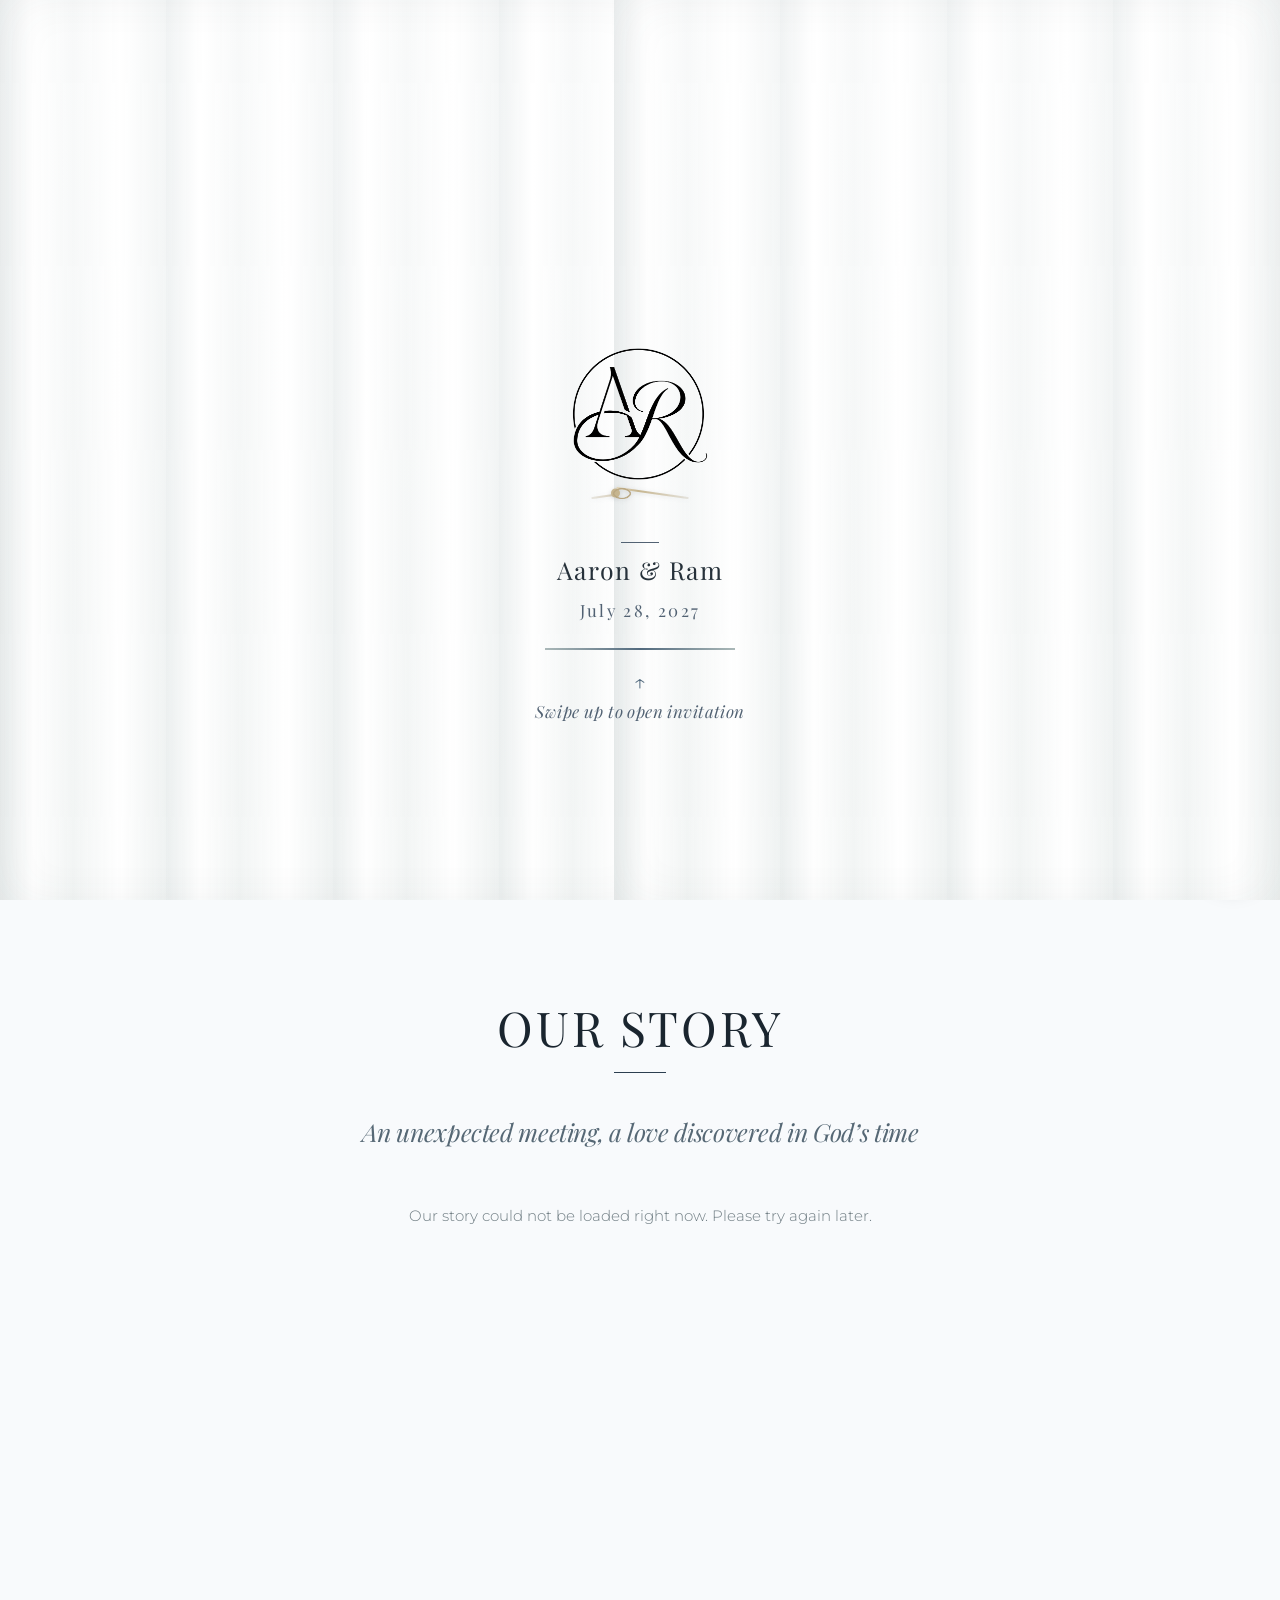
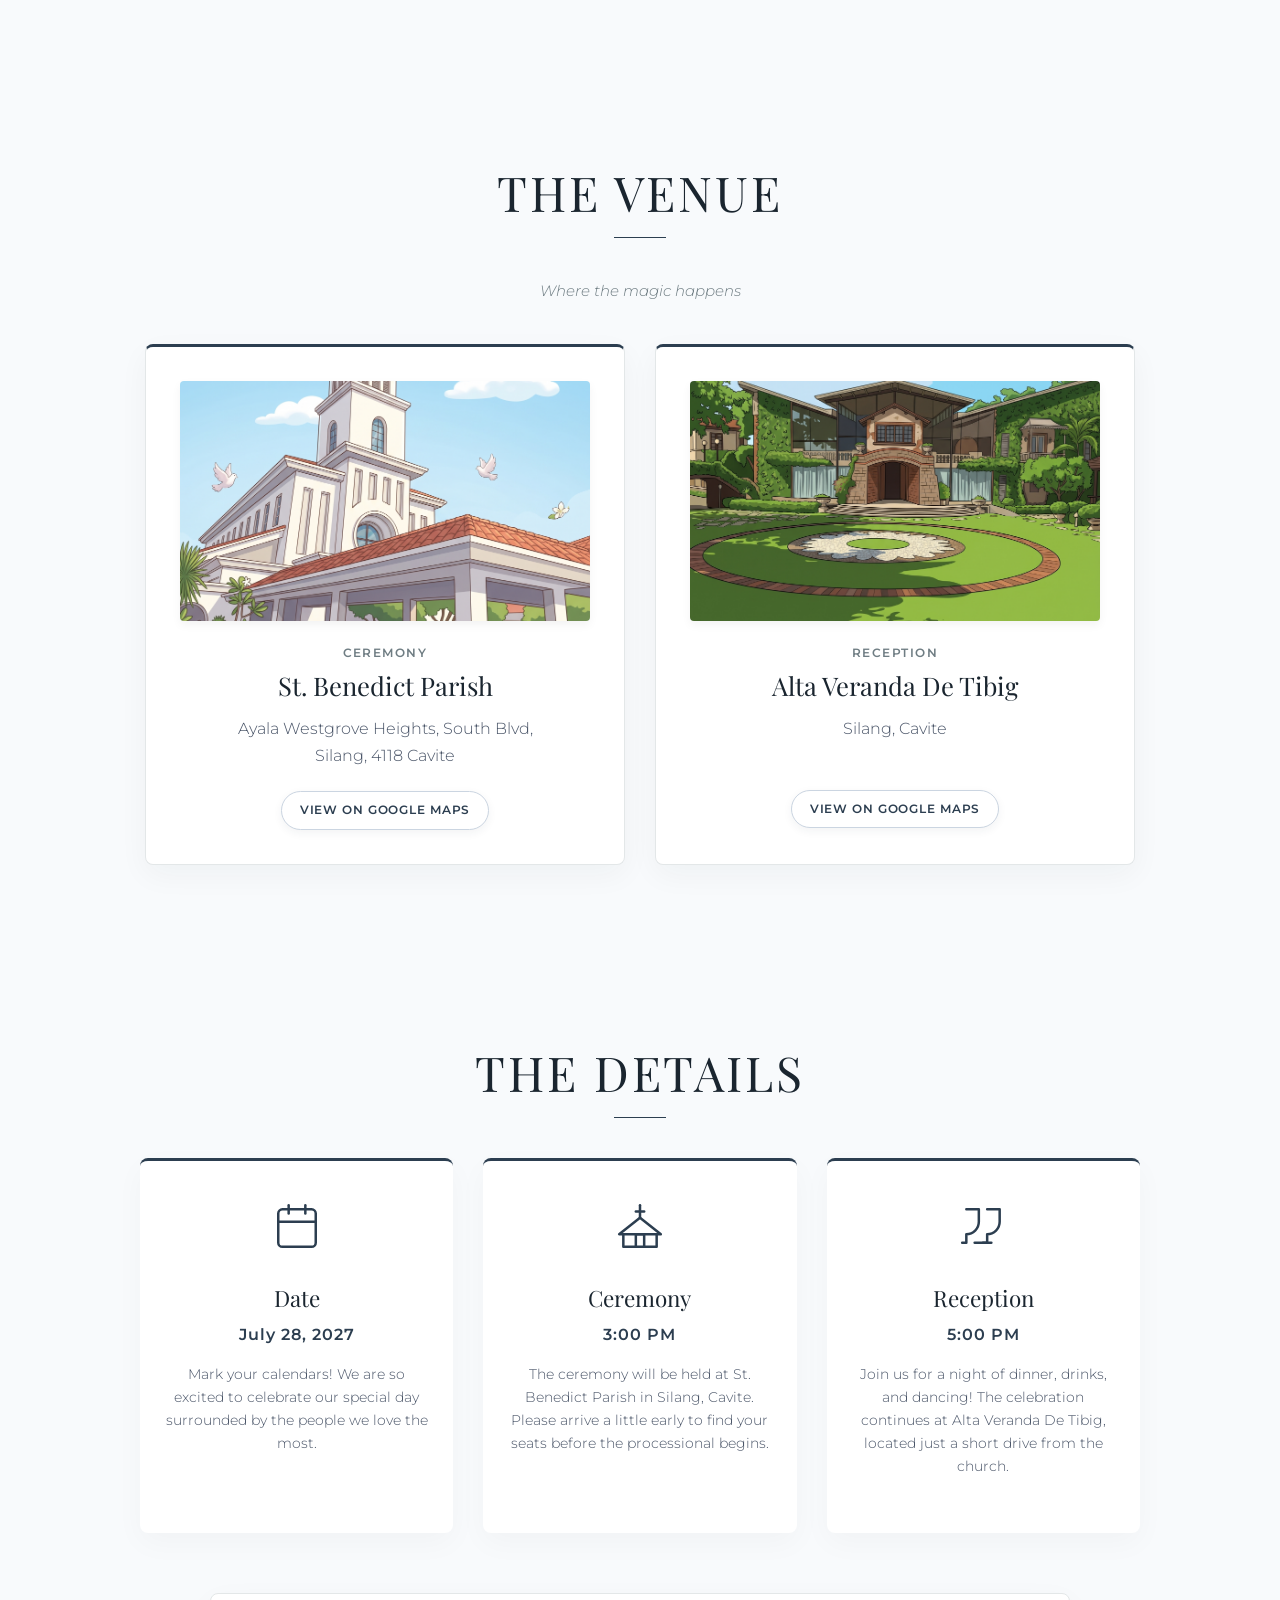
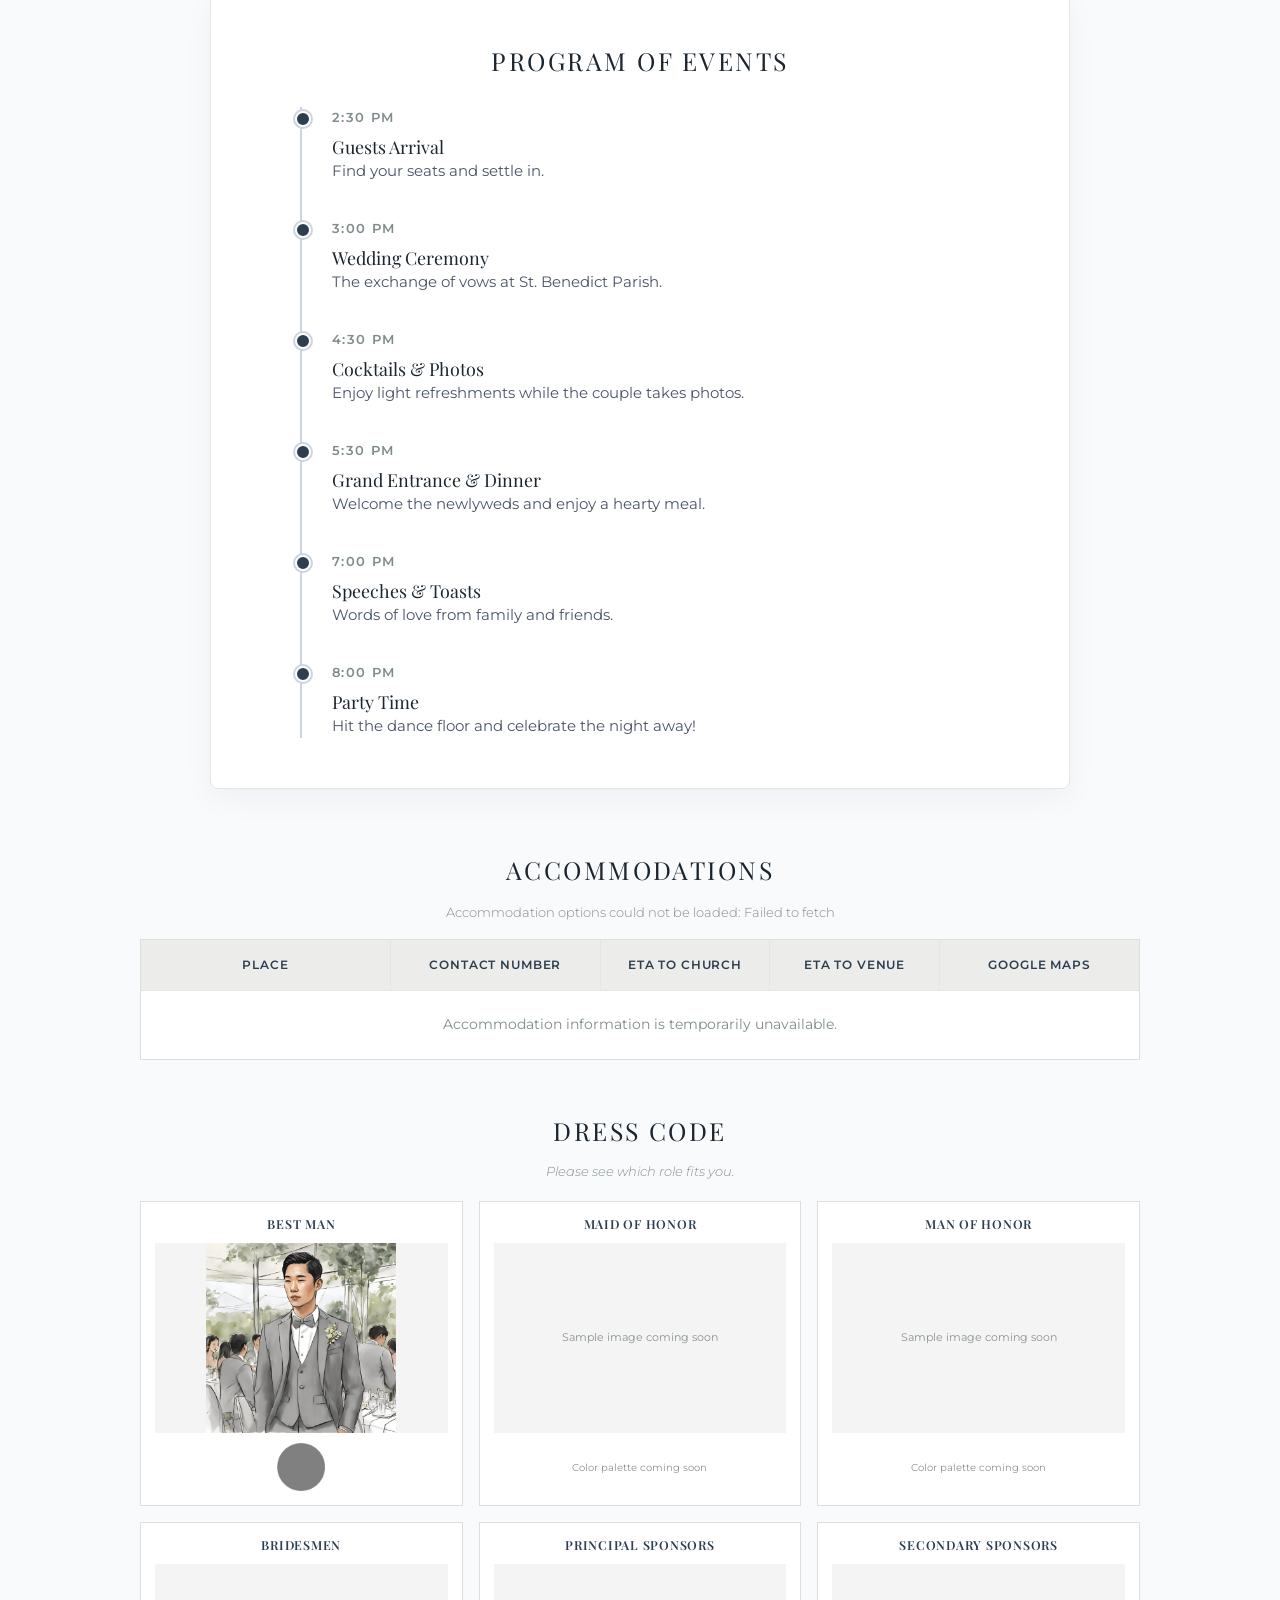
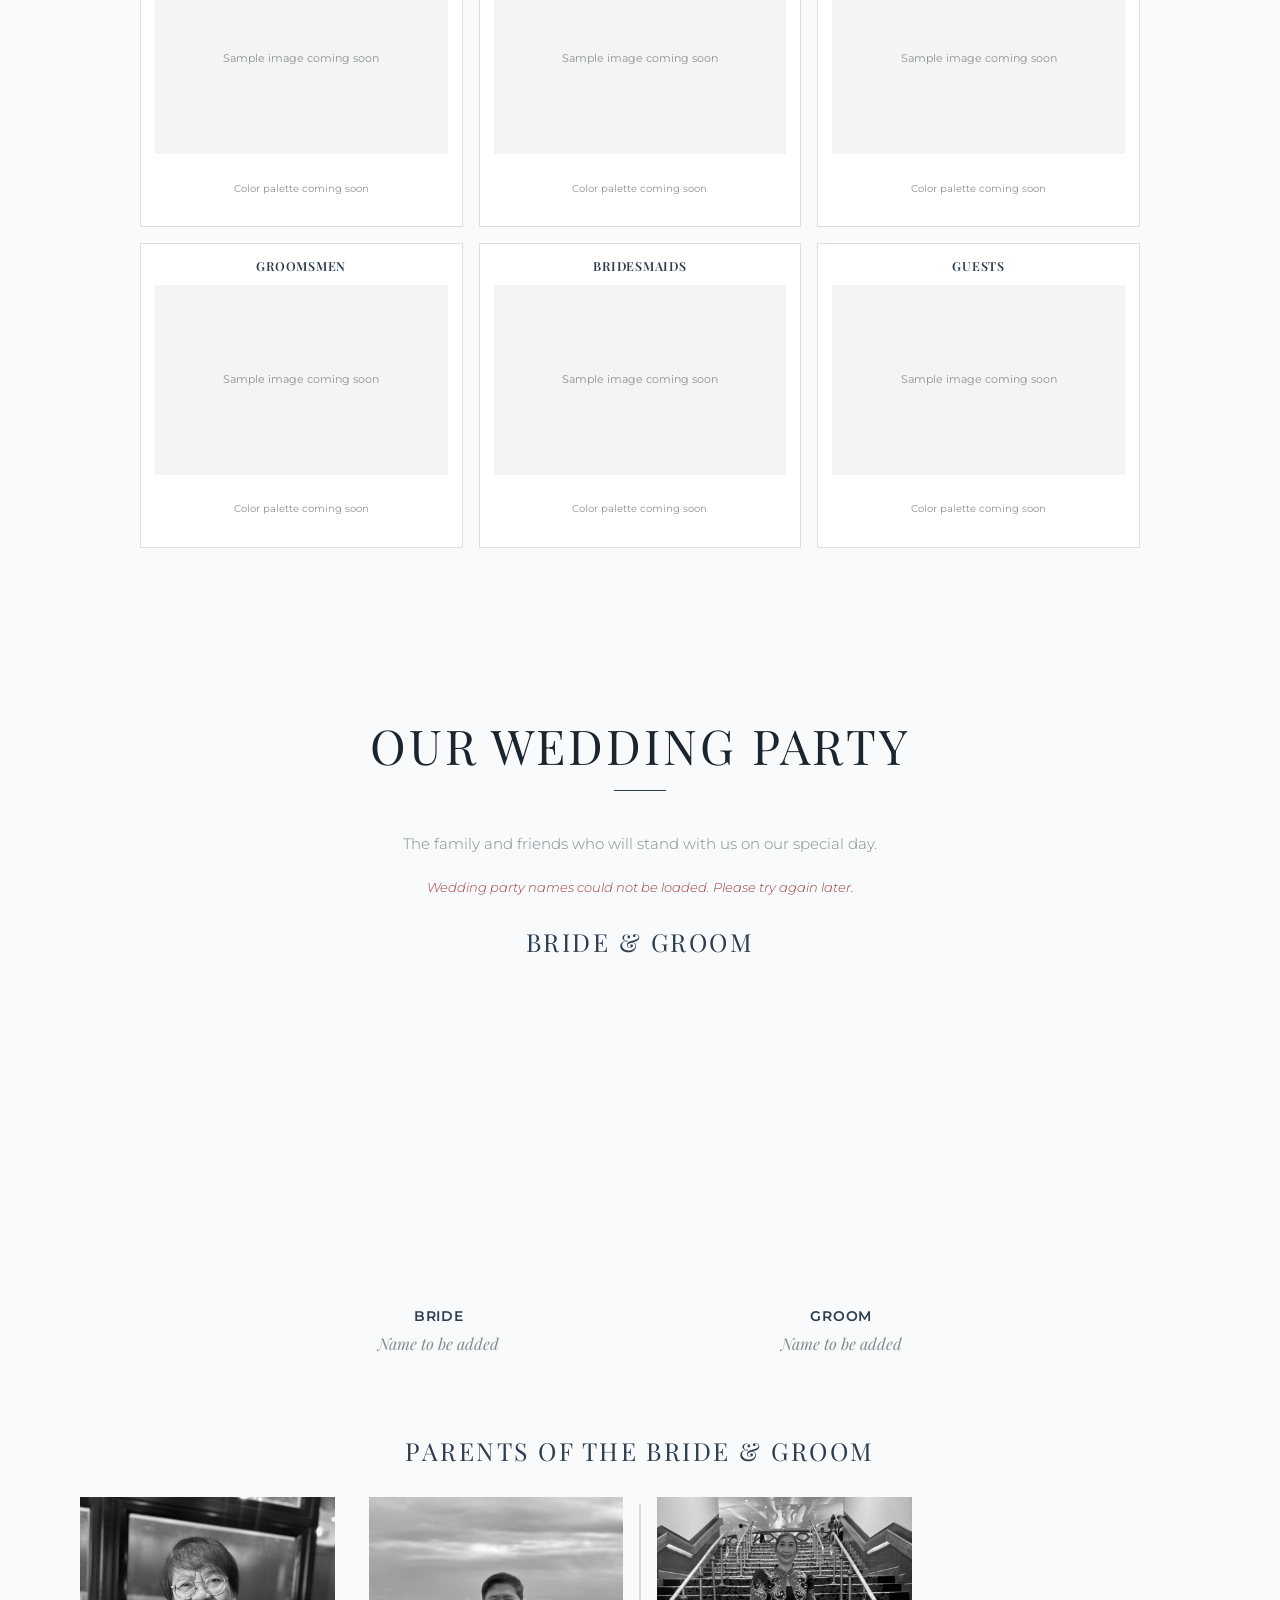
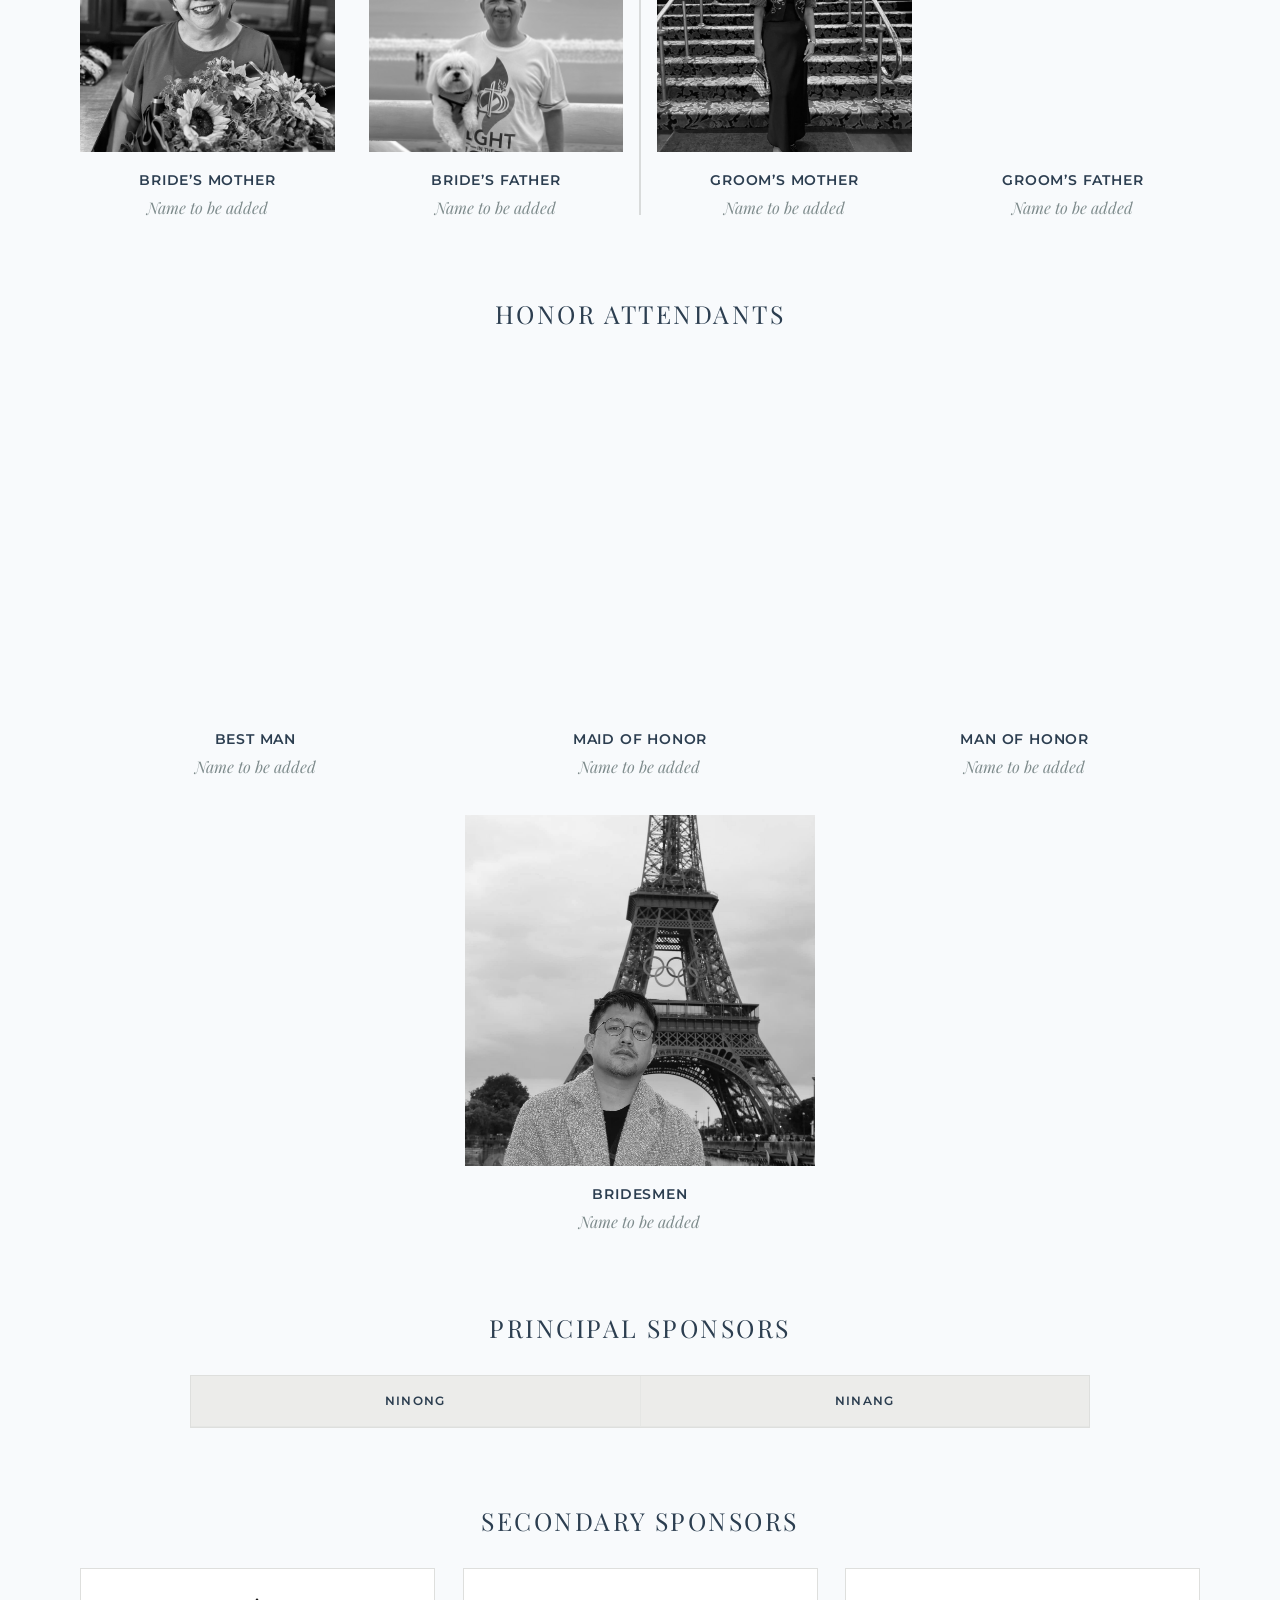
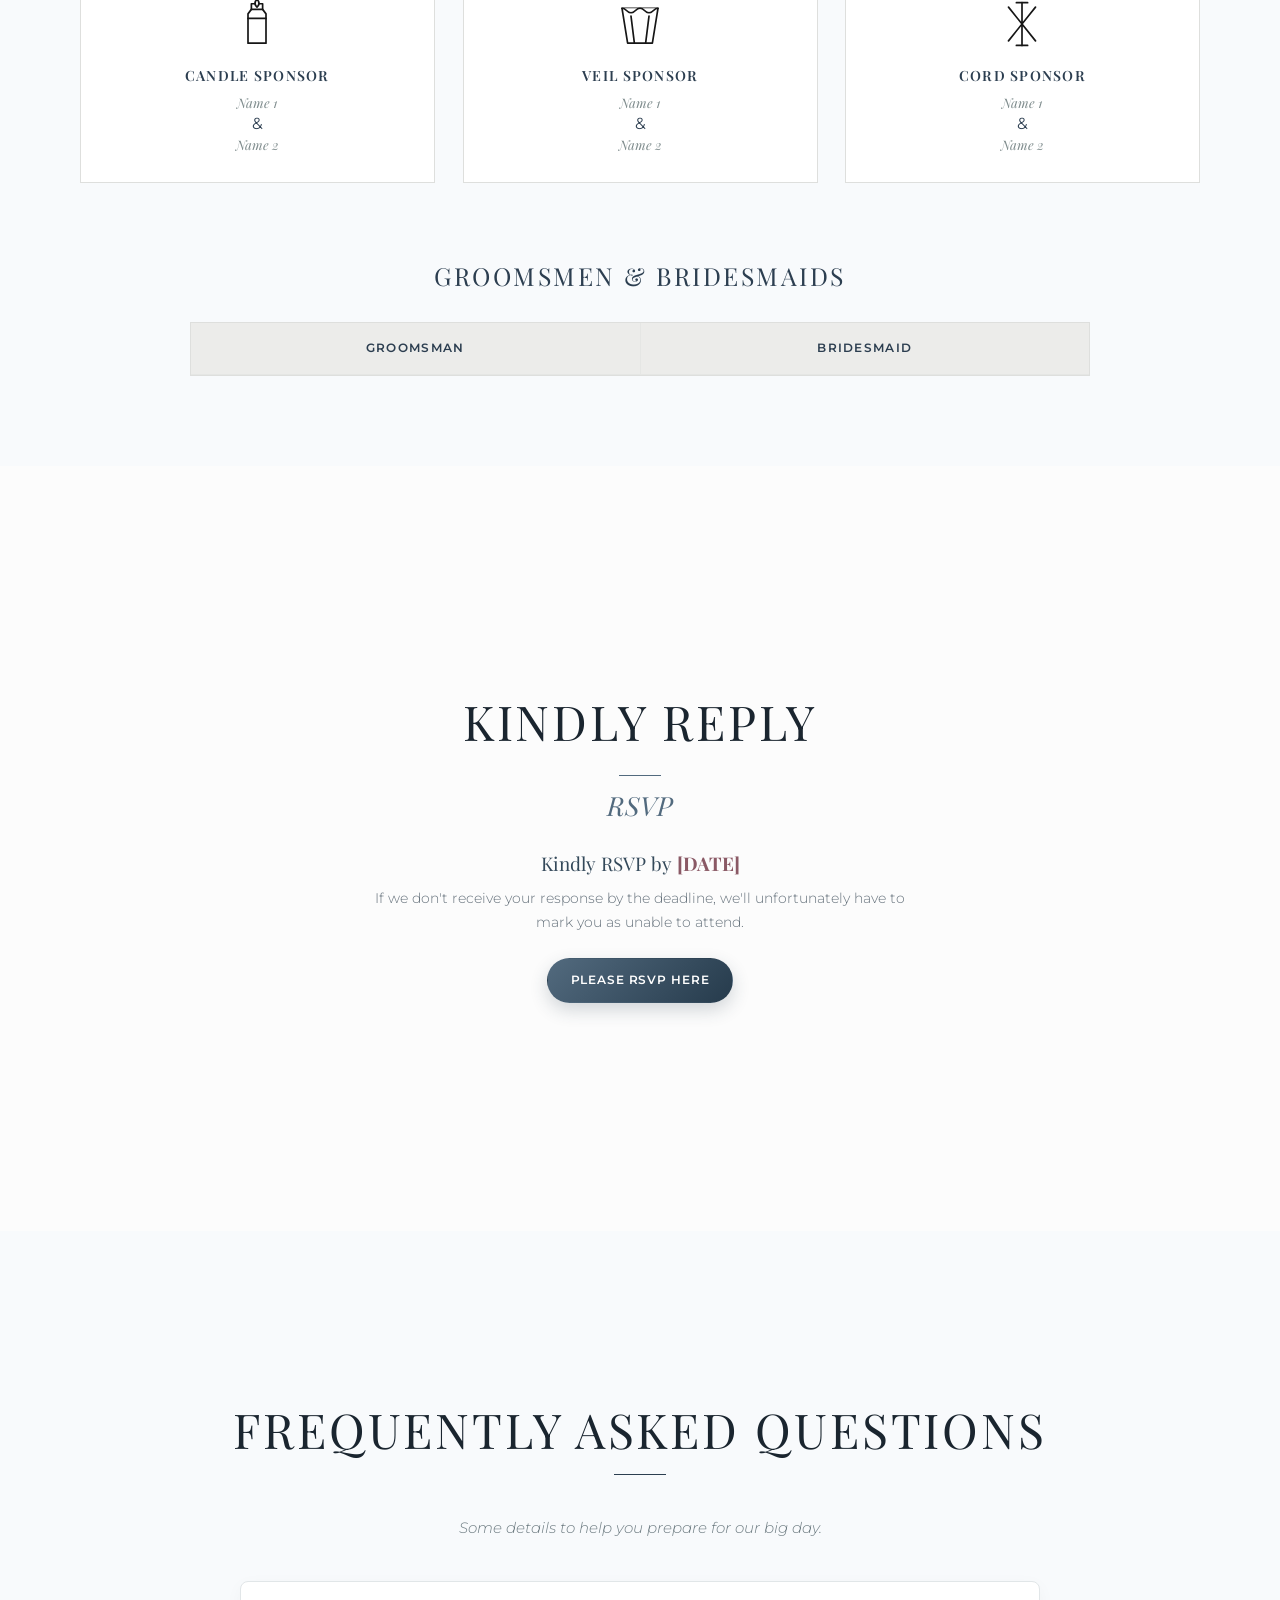
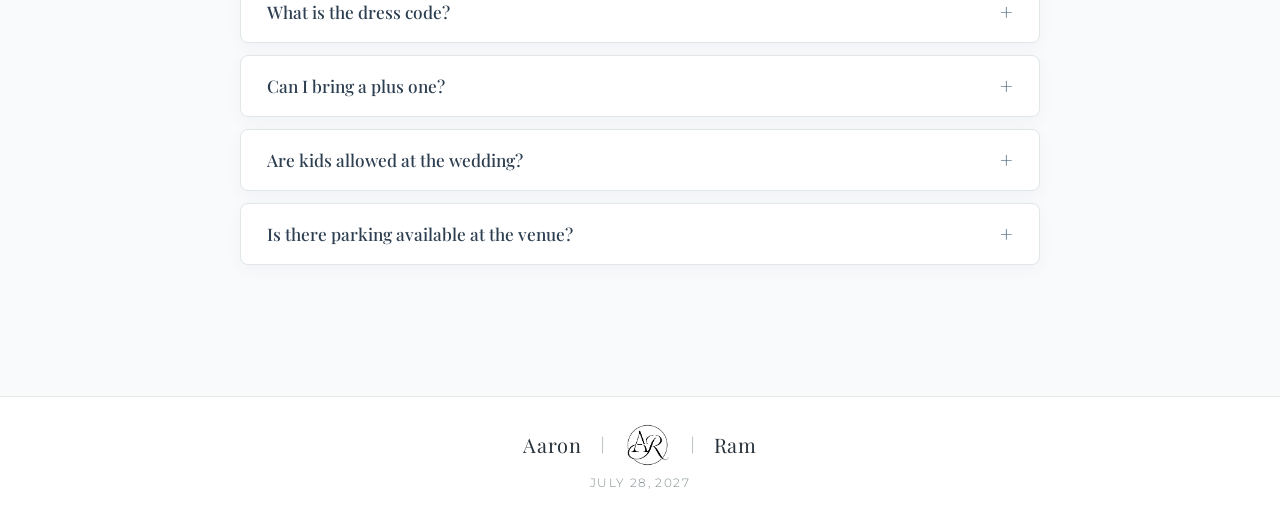
==== commit b7492bd8: "Add files via upload" ====
--- a/index.html
+++ b/index.html
@@ -5,7 +5,7 @@
     <meta name="viewport" content="width=device-width, initial-scale=1.0">
     <title>Wedding of Aaron & Ram</title>
     <link rel="icon" type="image/png" href="monogram.png">
-    <link rel="stylesheet" href="style.css?v=57">
+    <link rel="stylesheet" href="style.css?v=58">
 </head>
 <body class="invitation-loading">
 
@@ -253,6 +253,7 @@
             </section>
             <section class="details-followup-section">
                 <h3>DRESS CODE</h3>
+                <p class="dress-code-guidance">Please see which role fits you.</p>
                 <div id="dress-code-grid" class="dress-code-grid" aria-label="Dress code samples"></div>
                 <div id="dress-code-mobile" class="dress-code-mobile" aria-label="Dress code categories"></div>
             </section>
@@ -2823,8 +2824,9 @@
 
                 let selectedCategory = null;
                 let selectedRoleButton = null;
-
-                const showSample = () => {
+                const singleRoleGroup = groupCategories.length === 1;
+
+                const showSample = (focusBackButton = true) => {
                     if (!selectedCategory) return;
                     const card = createDressCodeCard(selectedCategory, true);
                     card.querySelectorAll('img[data-src]').forEach(image => {
@@ -2834,7 +2836,9 @@
                     display.replaceChildren(card);
                     roleStep.hidden = true;
                     sampleStep.hidden = false;
-                    backButton.focus({ preventScroll: true });
+                    if (focusBackButton && !singleRoleGroup) {
+                        backButton.focus({ preventScroll: true });
+                    }
                 };
 
                 const backToRolePicker = () => {
@@ -2843,8 +2847,18 @@
                     selectedRoleButton?.focus({ preventScroll: true });
                 };
 
-                continueButton.addEventListener('click', showSample);
-                backButton.addEventListener('click', backToRolePicker);
+                if (singleRoleGroup) {
+                    selectedCategory = groupCategories[0];
+                    roleStep.hidden = true;
+                    backButton.hidden = true;
+                    group.addEventListener('toggle', () => {
+                        if (group.open) showSample(false);
+                        else sampleStep.hidden = true;
+                    });
+                } else {
+                    continueButton.addEventListener('click', showSample);
+                    backButton.addEventListener('click', backToRolePicker);
+                }
 
                 const selectRole = (category, selectedButton) => {
                     selectedCategory = category;
--- a/style.css
+++ b/style.css
@@ -3549,6 +3549,20 @@
 
     .dress-code-role-list { justify-content: center; padding: 4px 14px 14px; }
 
+    /* Four Honor Attendant choices stay in a compact two-by-two layout. */
+    .dress-code-group[data-group-index="0"] .dress-code-role-list {
+        display: grid;
+        grid-template-columns: repeat(2, minmax(0, 1fr));
+        gap: 8px;
+    }
+
+    .dress-code-group[data-group-index="0"] .dress-code-role-button {
+        width: 100%;
+        min-width: 0;
+        padding-inline: 7px;
+        text-align: center;
+    }
+
     .dress-code-role-button {
         min-height: 40px;
         padding: 8px 12px;
@@ -3590,6 +3604,8 @@
         font: 500 0.76rem/1.3 'Montserrat', sans-serif;
         cursor: pointer;
     }
+
+    .dress-code-back[hidden] { display: none !important; }
 
     .dress-code-mobile-display { padding: 0; }
 
@@ -3634,6 +3650,34 @@
     }
 }
 
+/* Dress-code guidance sits directly below its heading on desktop and mobile. */
+#details .dress-code-guidance {
+    margin: -10px 0 20px;
+    color: #879197;
+    font-family: 'Montserrat', sans-serif;
+    font-size: 0.84rem;
+    font-style: italic;
+    line-height: 1.5;
+    text-align: center;
+}
+
+@media (max-width: 600px) {
+    #details .dress-code-guidance {
+        margin: -8px 0 16px;
+        font-size: 0.78rem;
+    }
+
+    #details .details-followup-titles {
+        grid-template-columns: minmax(0, 1fr);
+        align-items: start;
+    }
+
+    #accommodation-mobile-list {
+        grid-template-columns: minmax(0, 1fr);
+        align-content: start;
+    }
+}
+
 @media (prefers-reduced-motion: reduce) {
     .dress-code-continue,
     #accommodation-mobile-list .accommodation-place-button { transition: none; }
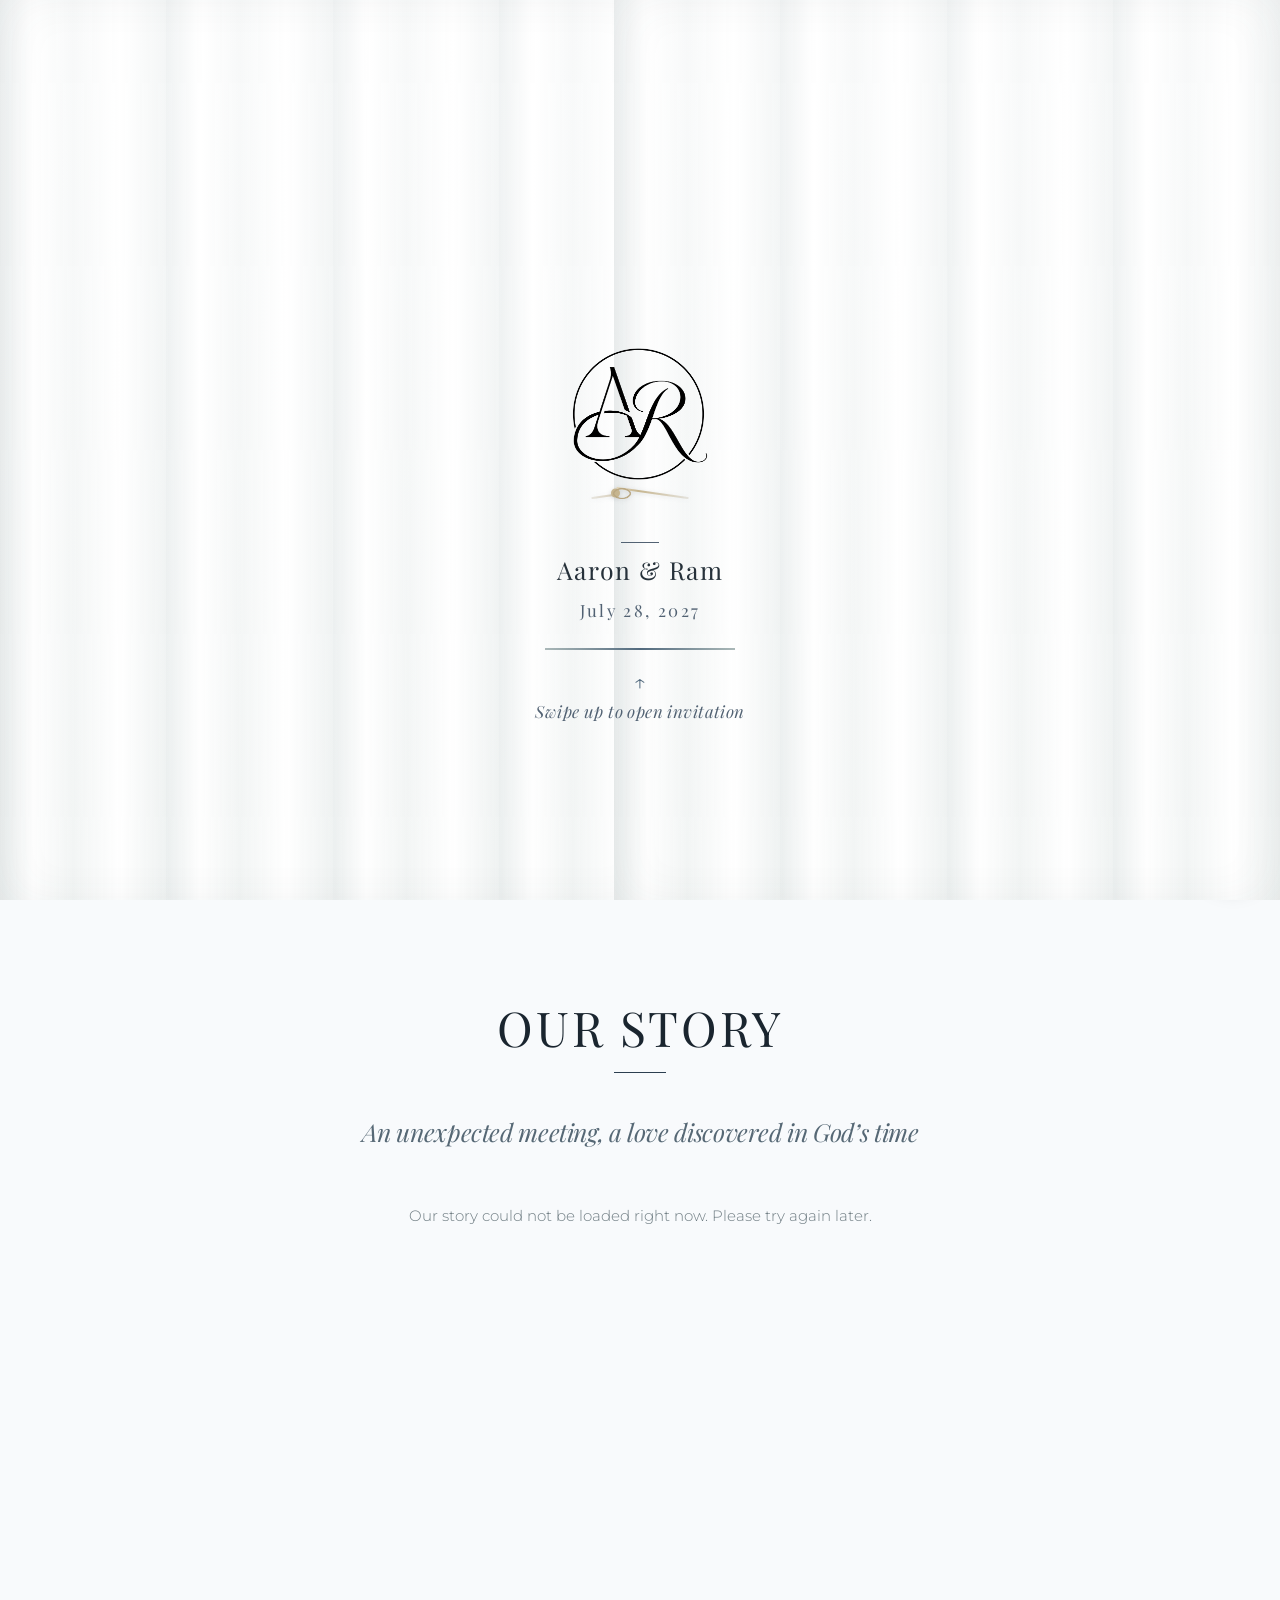
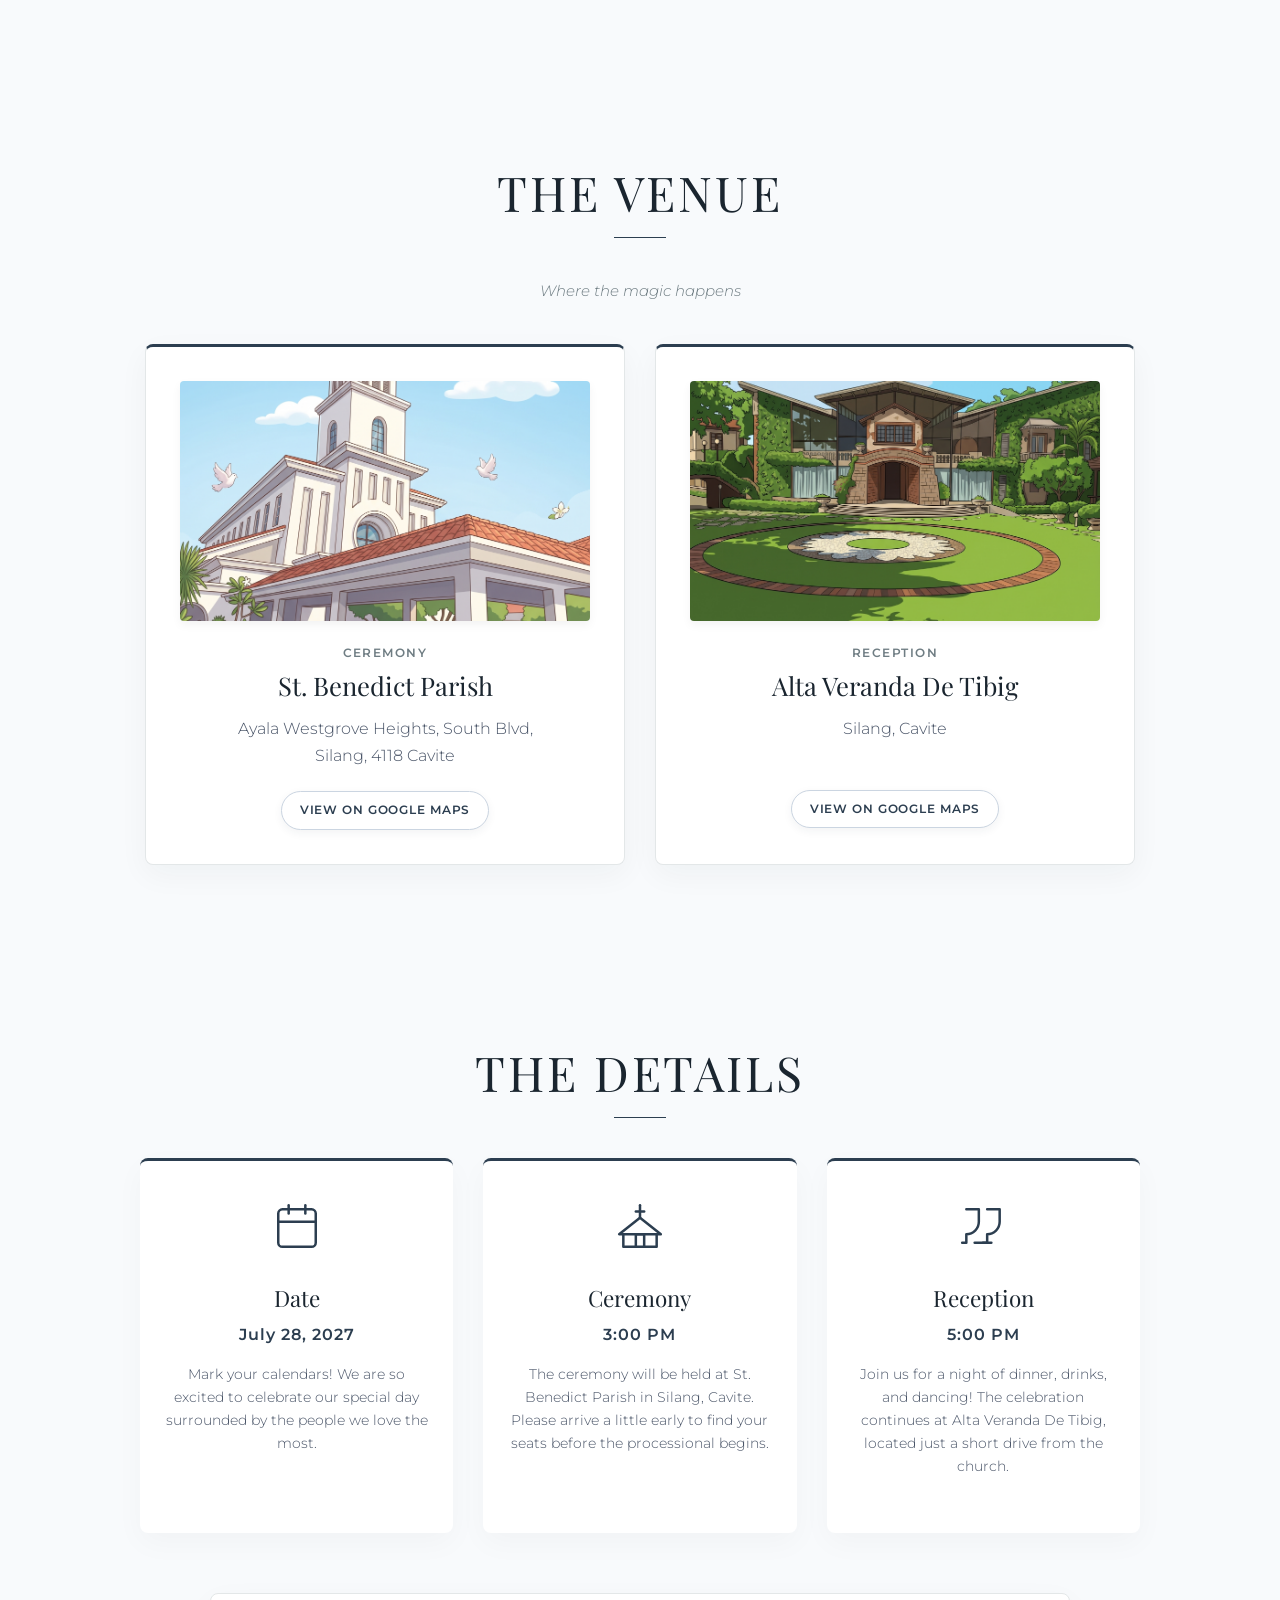
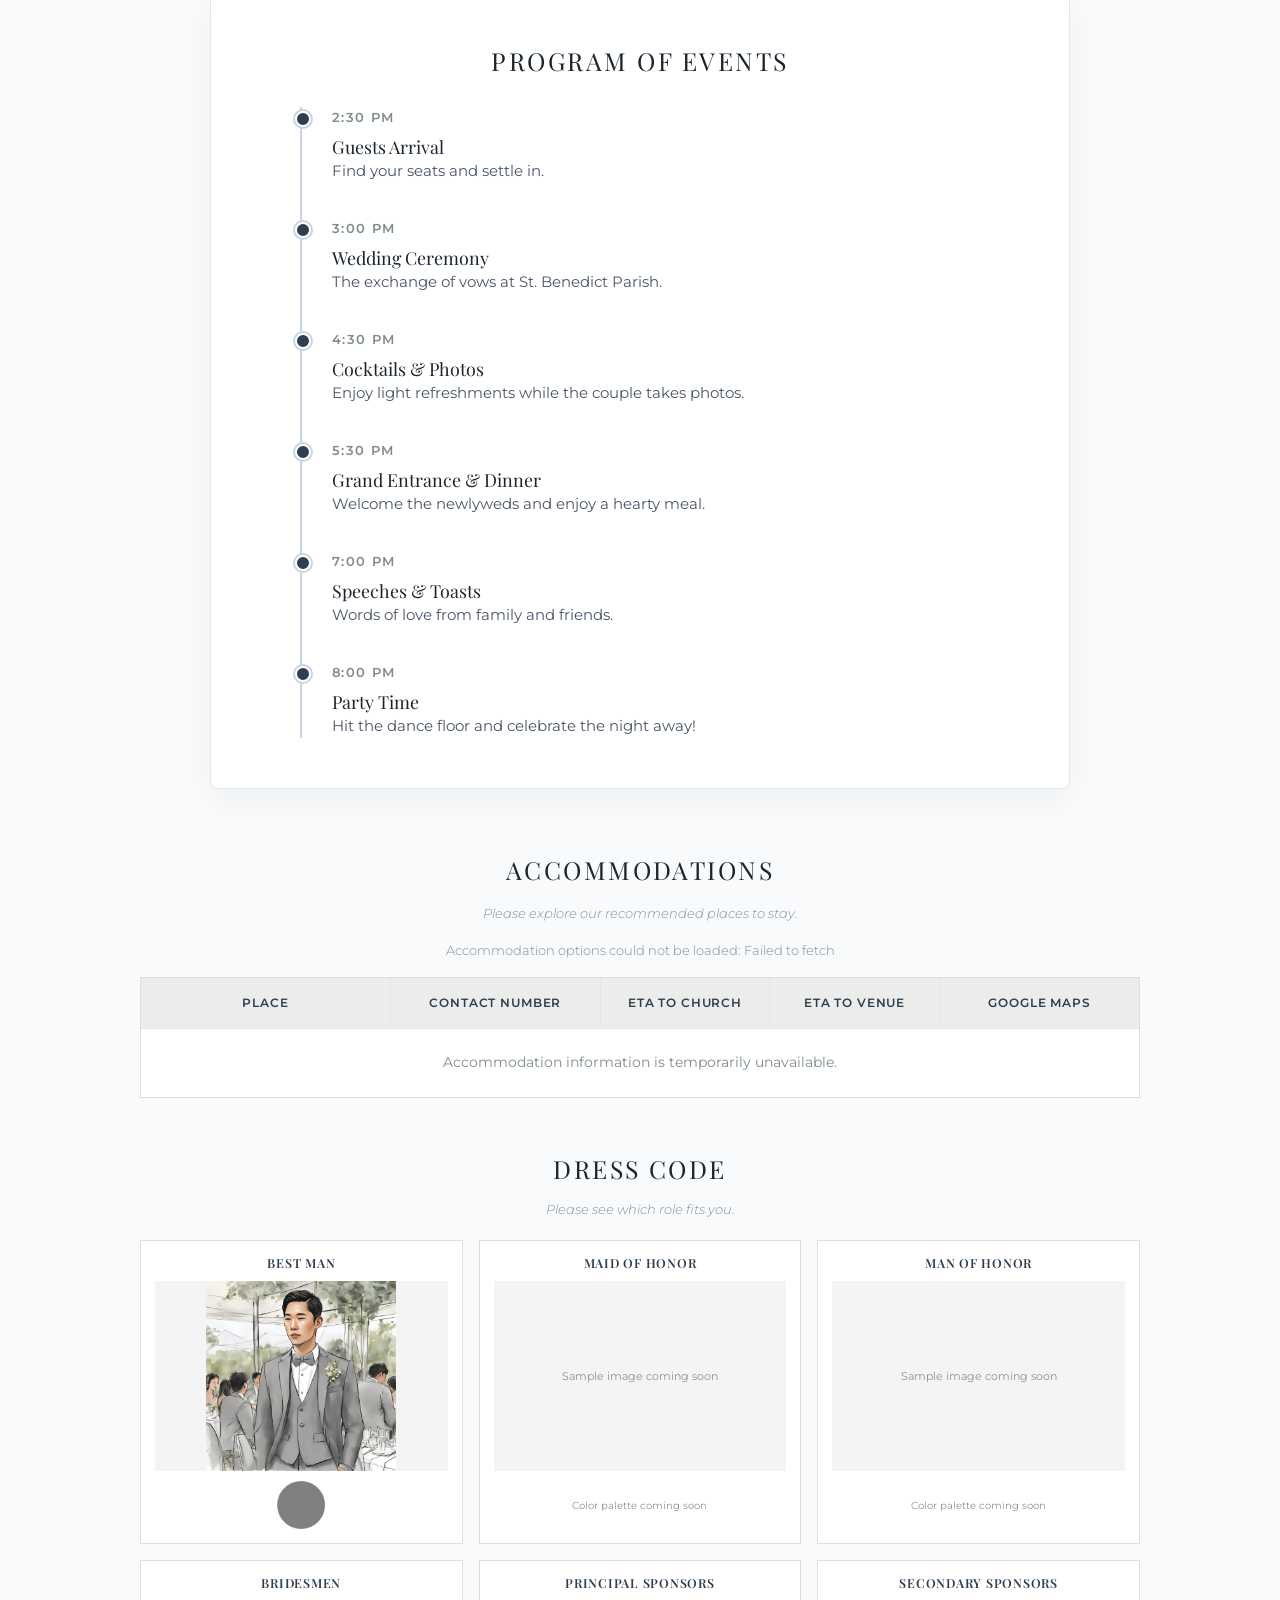
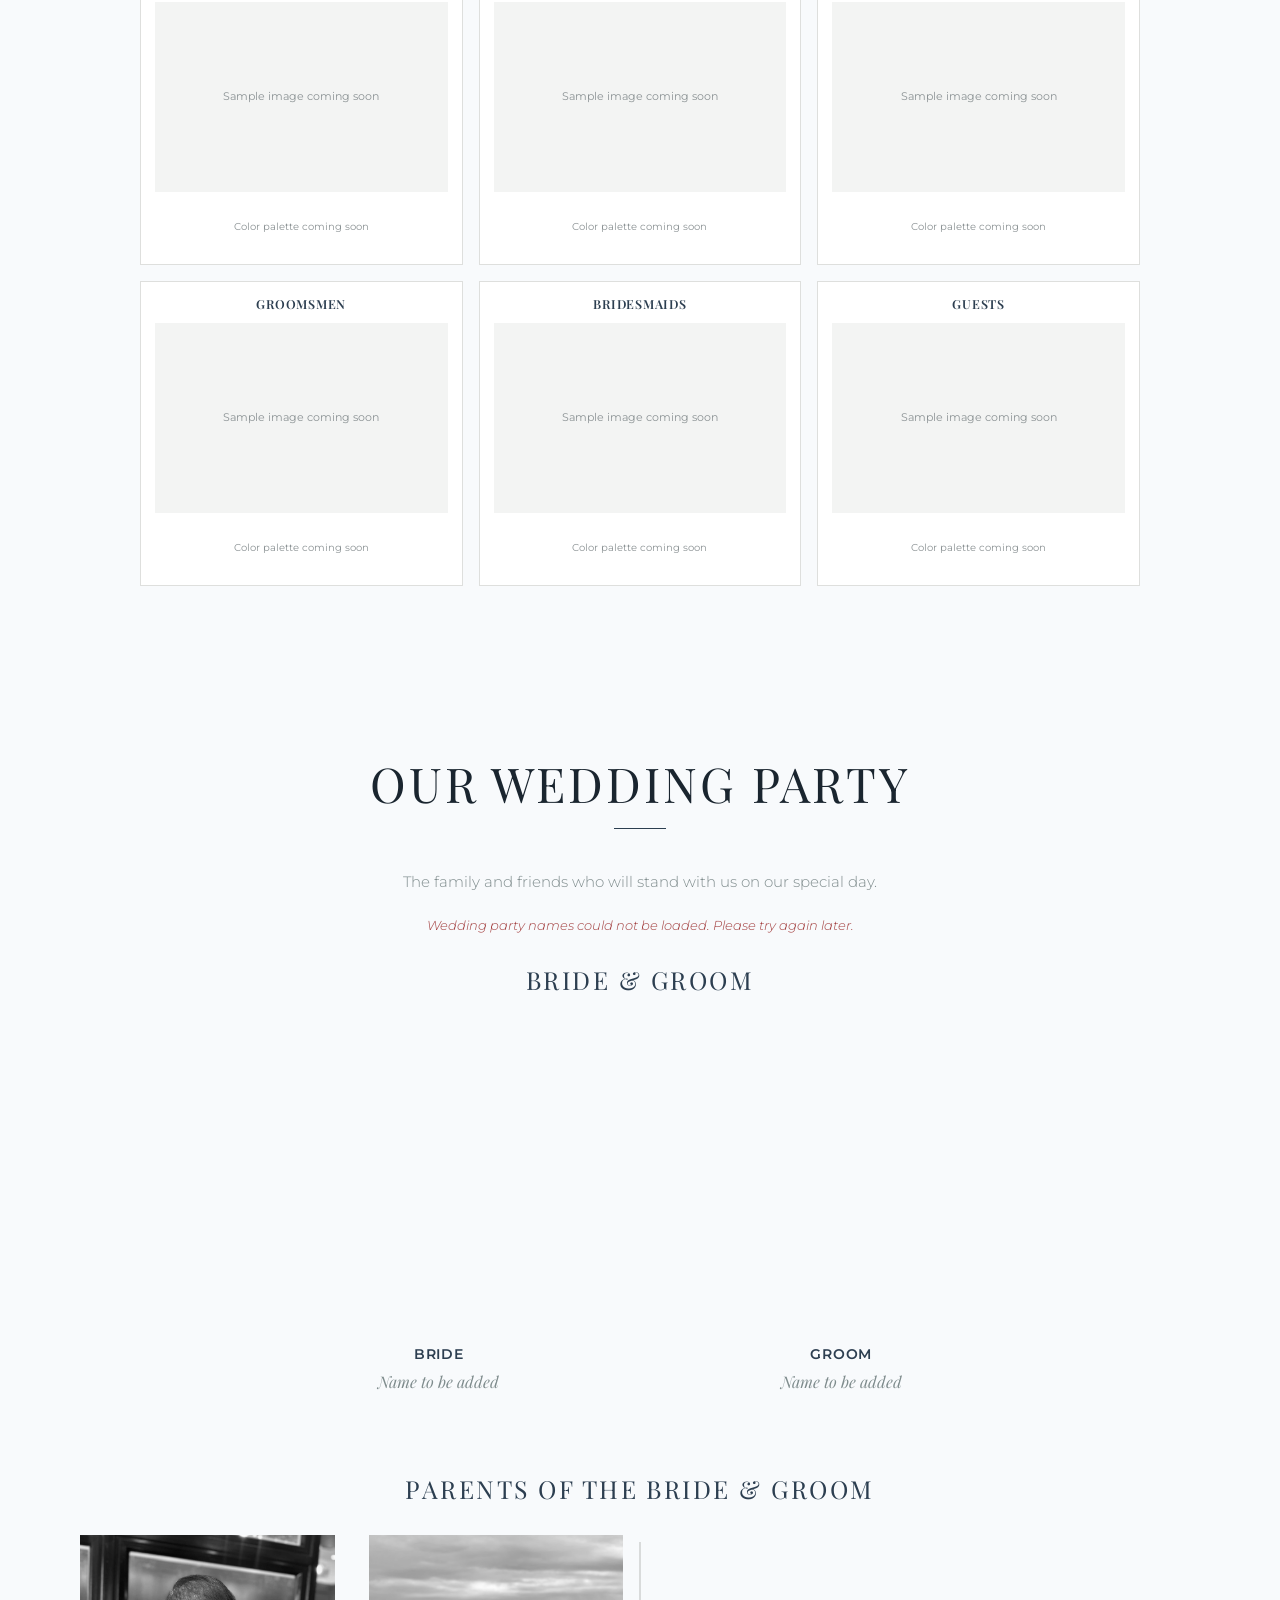
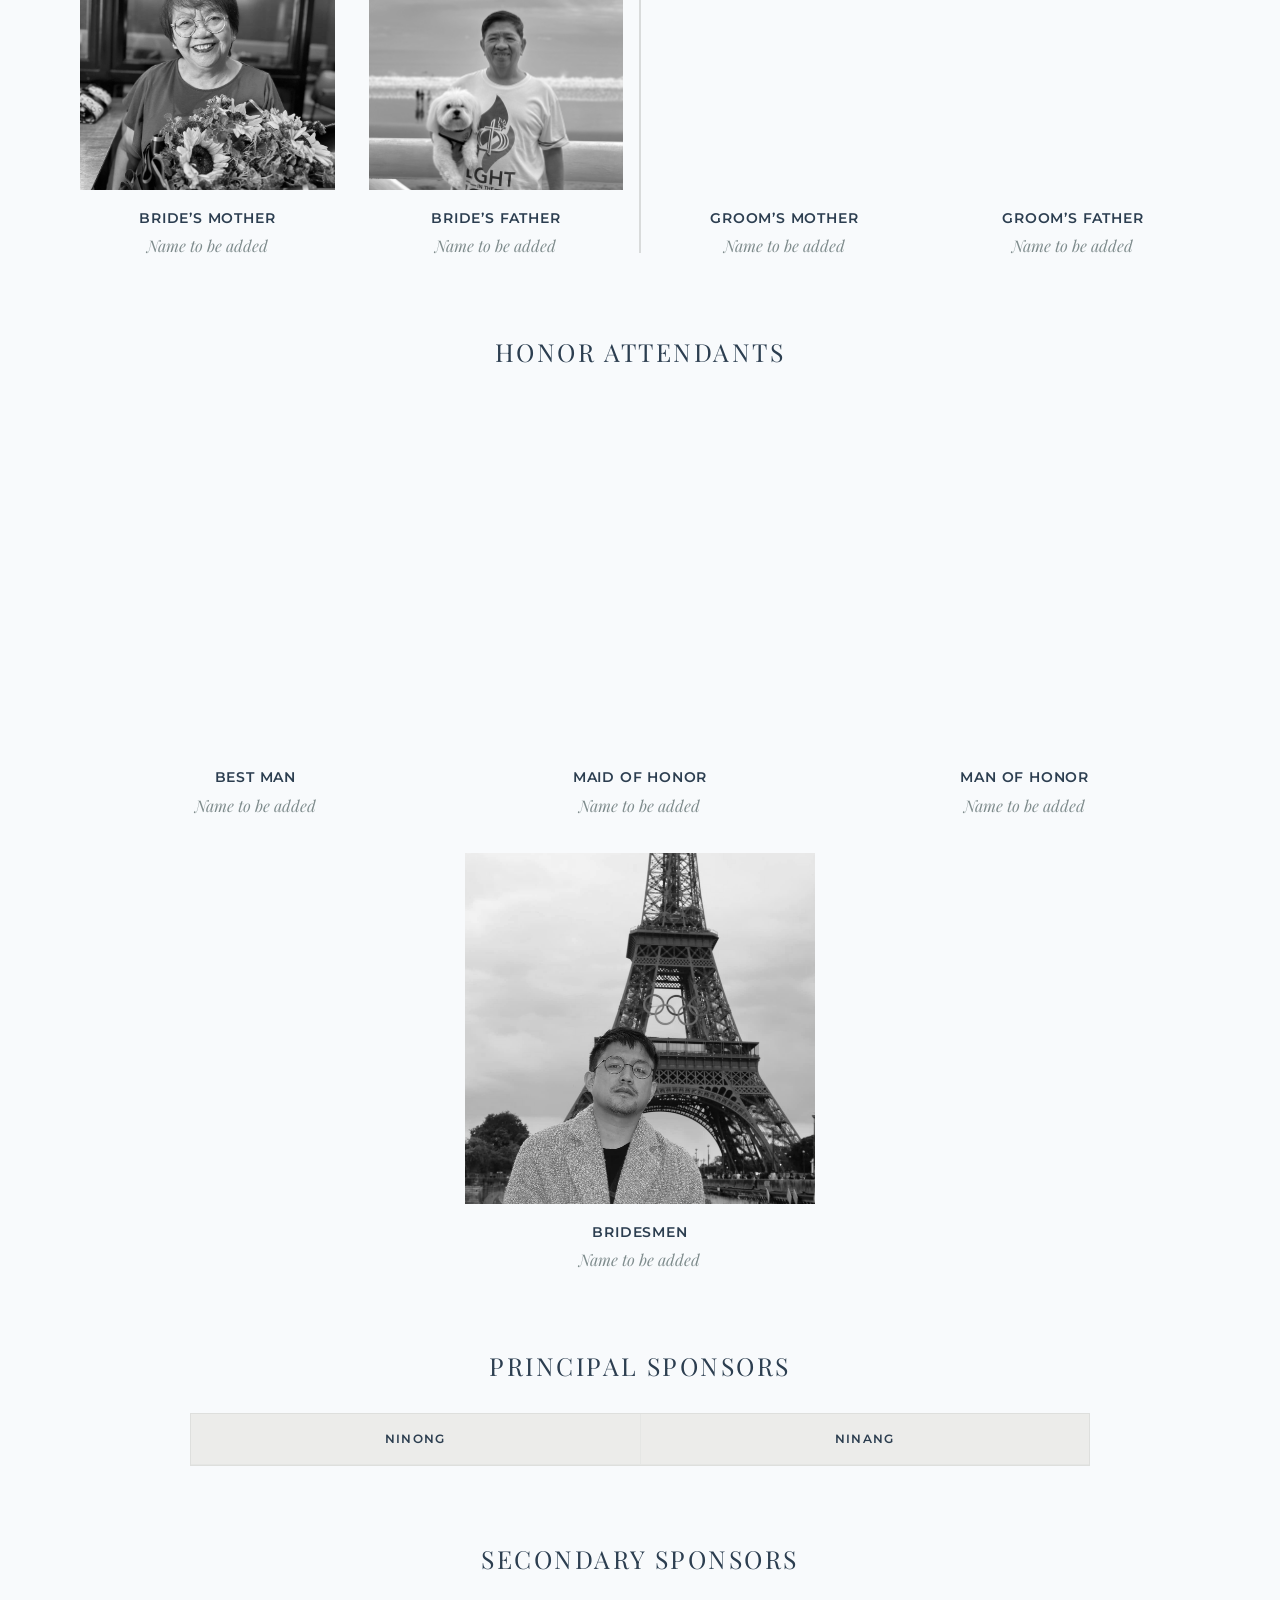
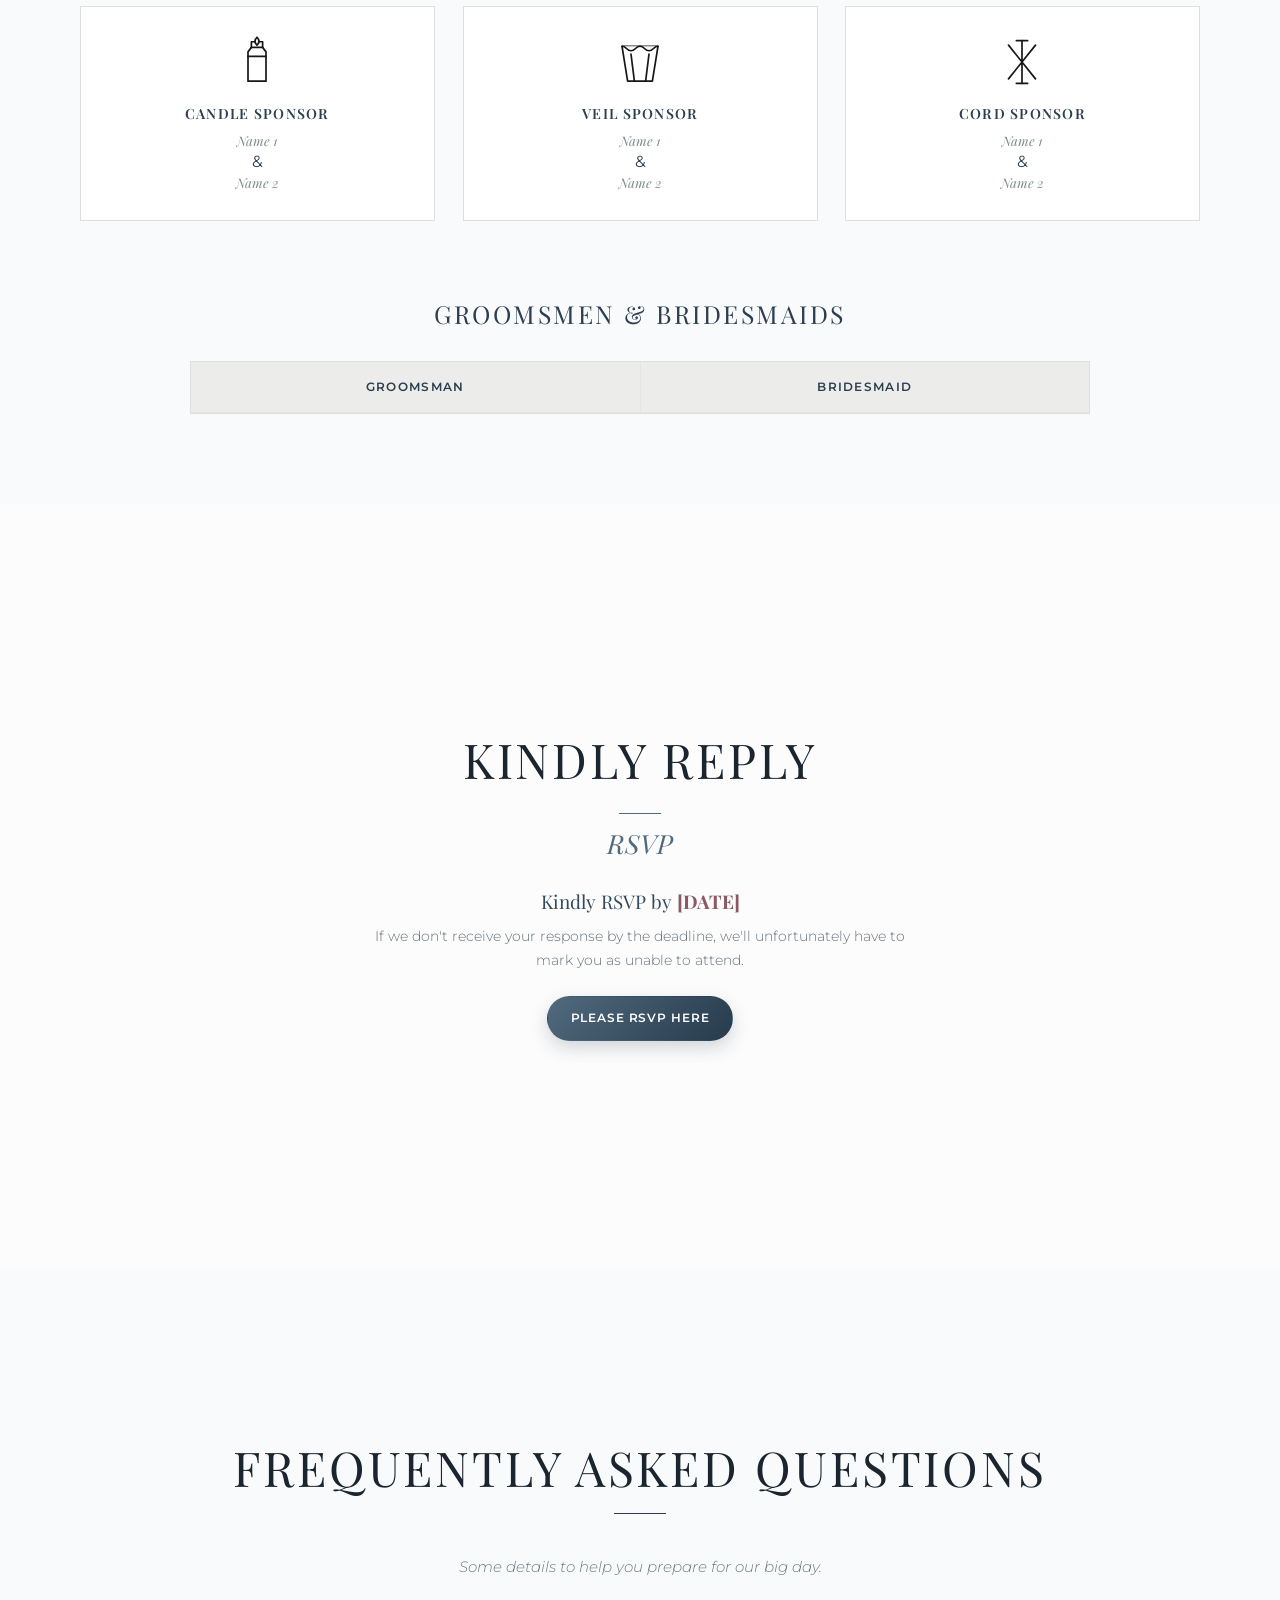
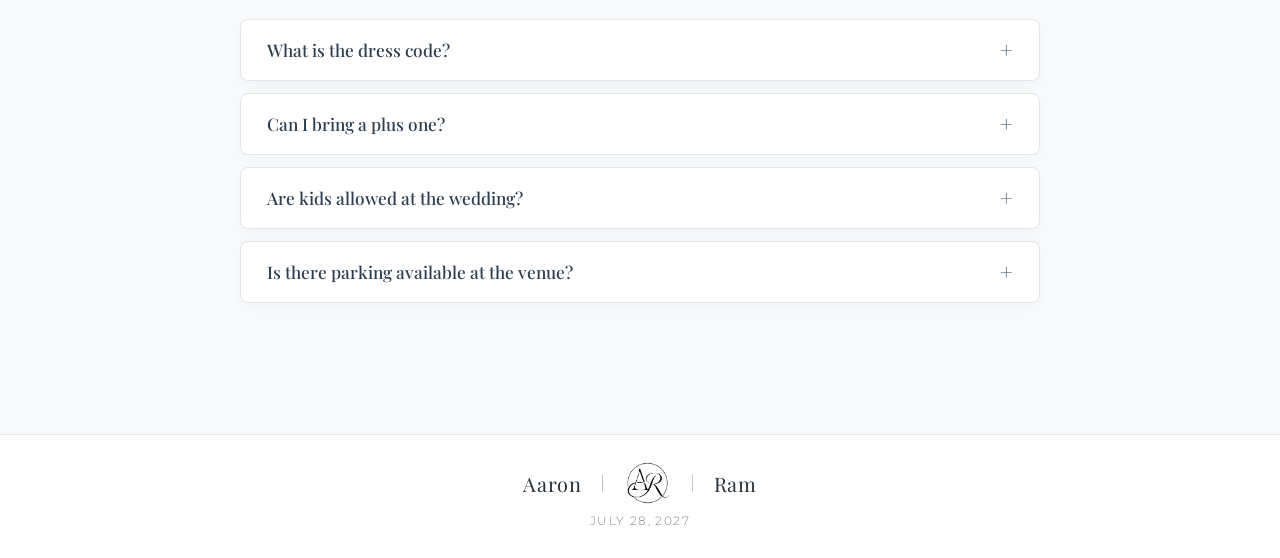
==== commit f7ae8a8d: "Add files via upload" ====
--- a/index.html
+++ b/index.html
@@ -5,7 +5,7 @@
     <meta name="viewport" content="width=device-width, initial-scale=1.0">
     <title>Wedding of Aaron & Ram</title>
     <link rel="icon" type="image/png" href="monogram.png">
-    <link rel="stylesheet" href="style.css?v=58">
+    <link rel="stylesheet" href="style.css?v=59">
 </head>
 <body class="invitation-loading">
 
@@ -228,6 +228,7 @@
         <div class="details-followup-titles">
             <section class="details-followup-section">
                 <h3>ACCOMMODATIONS</h3>
+                <p class="accommodation-guidance">Please explore our recommended places to stay.</p>
                 <p id="accommodation-status" class="accommodation-status" role="status" aria-live="polite">Loading accommodation options…</p>
                 <div class="accommodation-table-wrap" role="region" aria-label="Accommodation options" tabindex="0">
                     <table class="accommodation-table">
@@ -552,12 +553,11 @@
             </details>
         </div>
         
-        <a href="#home" class="back-to-top" aria-hidden="true" tabindex="-1">
-            <svg viewBox="0 0 24 24">
-                <line x1="12" y1="19" x2="12" y2="5"></line>
-                <polyline points="5 12 12 5 19 12"></polyline>
+        <a href="#home" class="back-to-top" aria-label="Back to top" title="Back to top" aria-hidden="true" tabindex="-1">
+            <svg viewBox="0 0 24 24" aria-hidden="true">
+                <polyline points="5 13 12 6 19 13"></polyline>
+                <polyline points="5 20 12 13 19 20"></polyline>
             </svg>
-            <span>Back to top</span>
         </a>
     </section>
 
@@ -635,6 +635,7 @@
             <svg viewBox="0 0 24 24" aria-hidden="true"><path d="M9 18V5l12-2v13M9 18c0 1.1-1.6 2-3.5 2S2 19.1 2 18s1.6-2 3.5-2S9 16.9 9 18Zm12-2c0 1.1-1.6 2-3.5 2S14 17.1 14 16s1.6-2 3.5-2 3.5.9 3.5 2Z"/></svg>
             <span class="music-fab-pulse" aria-hidden="true"></span>
         </button>
+        <div class="music-track-toast" id="music-track-toast" aria-live="polite" aria-hidden="true"></div>
     </div>
 
     <!-- JavaScript Logic -->
@@ -1533,7 +1534,8 @@
             const list = document.getElementById('music-track-list');
             const widget = document.getElementById('music-widget');
             const closeButton = document.getElementById('music-close');
-            if (!panel || !toggle || !playButton || !list || !widget || !closeButton) return;
+            const trackToast = document.getElementById('music-track-toast');
+            if (!panel || !toggle || !playButton || !list || !widget || !closeButton || !trackToast) return;
 
             const playlist = [
                 {
@@ -1558,10 +1560,48 @@
             audio.autoplay = false;
             audio.volume = 0.38;
             let invitationPlaybackStarted = false;
+            let invitationHasOpened = false;
+            let trackToastTimer = 0;
+
+            const getTrackLabel = () => {
+                const track = playlist[currentTrack];
+                return `${track.title}${track.artist ? ` — ${track.artist}` : ''}`;
+            };
+
+            const hideTrackToast = () => {
+                window.clearTimeout(trackToastTimer);
+                trackToast.classList.remove('is-visible');
+                trackToast.setAttribute('aria-hidden', 'true');
+                widget.classList.remove('has-track-toast');
+            };
+
+            const showTrackToast = () => {
+                if (!invitationHasOpened) return;
+                trackToast.textContent = getTrackLabel();
+                trackToast.classList.add('is-visible');
+                trackToast.setAttribute('aria-hidden', 'false');
+                widget.classList.add('has-track-toast');
+                window.clearTimeout(trackToastTimer);
+                trackToastTimer = window.setTimeout(hideTrackToast, 4600);
+            };
+
+            const storySection = document.getElementById('our-story');
+            if (storySection && 'IntersectionObserver' in window) {
+                const storyHintObserver = new IntersectionObserver(entries => {
+                    if (entries.some(entry => entry.isIntersecting)) hideTrackToast();
+                }, { threshold: 0.01 });
+                storyHintObserver.observe(storySection);
+            } else if (storySection) {
+                window.addEventListener('scroll', () => {
+                    const storyBounds = storySection.getBoundingClientRect();
+                    if (storyBounds.top < window.innerHeight && storyBounds.bottom > 0) hideTrackToast();
+                }, { passive: true });
+            }
 
             const updateTrackDisplay = () => {
                 const track = playlist[currentTrack];
                 trackTitle.textContent = track.title;
+                if (trackToast.classList.contains('is-visible')) trackToast.textContent = getTrackLabel();
                 list.querySelectorAll('button').forEach((button, index) => {
                     const isCurrent = index === currentTrack;
                     button.classList.toggle('is-current', isCurrent);
@@ -1717,6 +1757,11 @@
                 status.textContent = 'Could not load the music file.';
                 updatePlaybackDisplay();
             });
+
+            document.addEventListener('invitation:opened', () => {
+                invitationHasOpened = true;
+                showTrackToast();
+            }, { once: true });
 
             document.addEventListener('invitation:open', () => {
                 if (invitationPlaybackStarted) return;
--- a/style.css
+++ b/style.css
@@ -3682,3 +3682,97 @@
     .dress-code-continue,
     #accommodation-mobile-list .accommodation-place-button { transition: none; }
 }
+
+/* Small cue for the song that starts with the opened invitation. */
+.music-widget { transition: transform 220ms ease; }
+.music-widget.has-track-toast { transform: translateY(-48px); }
+.music-track-toast {
+    position: absolute;
+    top: calc(100% + 8px);
+    right: 0;
+    width: max-content;
+    max-width: min(250px, calc(100vw - 28px));
+    padding: 9px 13px;
+    overflow: hidden;
+    border: 1px solid rgba(255, 255, 255, 0.65);
+    border-radius: 12px;
+    background: linear-gradient(135deg, #526a7e 0%, #263b4c 100%);
+    box-shadow: 0 7px 22px rgba(26, 37, 47, 0.2);
+    color: #fff;
+    font: 500 0.73rem/1.4 'Montserrat', sans-serif;
+    text-overflow: ellipsis;
+    white-space: nowrap;
+    opacity: 0;
+    visibility: hidden;
+    pointer-events: none;
+    transform: translateY(-4px);
+    transition: opacity 220ms ease, visibility 220ms ease, transform 220ms ease;
+}
+.music-track-toast.is-visible {
+    opacity: 1;
+    visibility: visible;
+    transform: translateY(0);
+}
+
+/* Round Back to Top matches the music control; the double arrow gently floats. */
+#faq .back-to-top {
+    display: grid;
+    place-items: center;
+    width: 54px;
+    height: 54px;
+    padding: 0;
+    border: 1px solid rgba(255, 255, 255, 0.65);
+    border-radius: 50%;
+    background: linear-gradient(135deg, #526a7e 0%, #263b4c 100%);
+    box-shadow: 0 7px 22px rgba(26, 37, 47, 0.26);
+    color: #fff;
+    text-shadow: none;
+    transition: opacity 0.2s ease, visibility 0.2s ease, transform 0.2s ease, box-shadow 0.2s ease;
+}
+#faq .back-to-top svg {
+    display: block;
+    width: 25px !important;
+    height: 25px !important;
+    overflow: visible;
+    stroke: currentColor;
+    stroke-width: 2.1;
+    animation: backToTopArrowFloat 1.55s ease-in-out infinite;
+}
+#faq .back-to-top:hover {
+    border-color: rgba(255, 255, 255, 0.8);
+    background: linear-gradient(135deg, #60788c 0%, #30495d 100%);
+    box-shadow: 0 10px 26px rgba(26, 37, 47, 0.3);
+    color: #fff;
+    transform: translate(-50%, -2px) scale(1.04);
+}
+#faq .back-to-top:hover svg { transform: none; }
+@keyframes backToTopArrowFloat {
+    0%, 100% { transform: translateY(2px); }
+    50% { transform: translateY(-2px); }
+}
+
+#details .accommodation-guidance {
+    margin: -8px 0 16px;
+    color: #879197;
+    font-family: 'Montserrat', sans-serif;
+    font-size: 0.84rem;
+    font-style: italic;
+    line-height: 1.5;
+    text-align: center;
+}
+#details .accommodation-status { margin: 0 auto 16px; text-align: center; }
+
+@media (max-width: 600px) {
+    .music-widget.has-track-toast { transform: none; }
+    .music-track-toast { max-width: min(230px, calc(100vw - 28px)); }
+    #faq .back-to-top { width: 50px; height: 50px; }
+    #faq .back-to-top svg { width: 23px !important; height: 23px !important; }
+    #details .accommodation-guidance { margin: -8px 0 14px; font-size: 0.78rem; }
+}
+
+@media (prefers-reduced-motion: reduce) {
+    .music-widget,
+    .music-track-toast,
+    #faq .back-to-top { transition: none; }
+    #faq .back-to-top svg { animation: none; }
+}
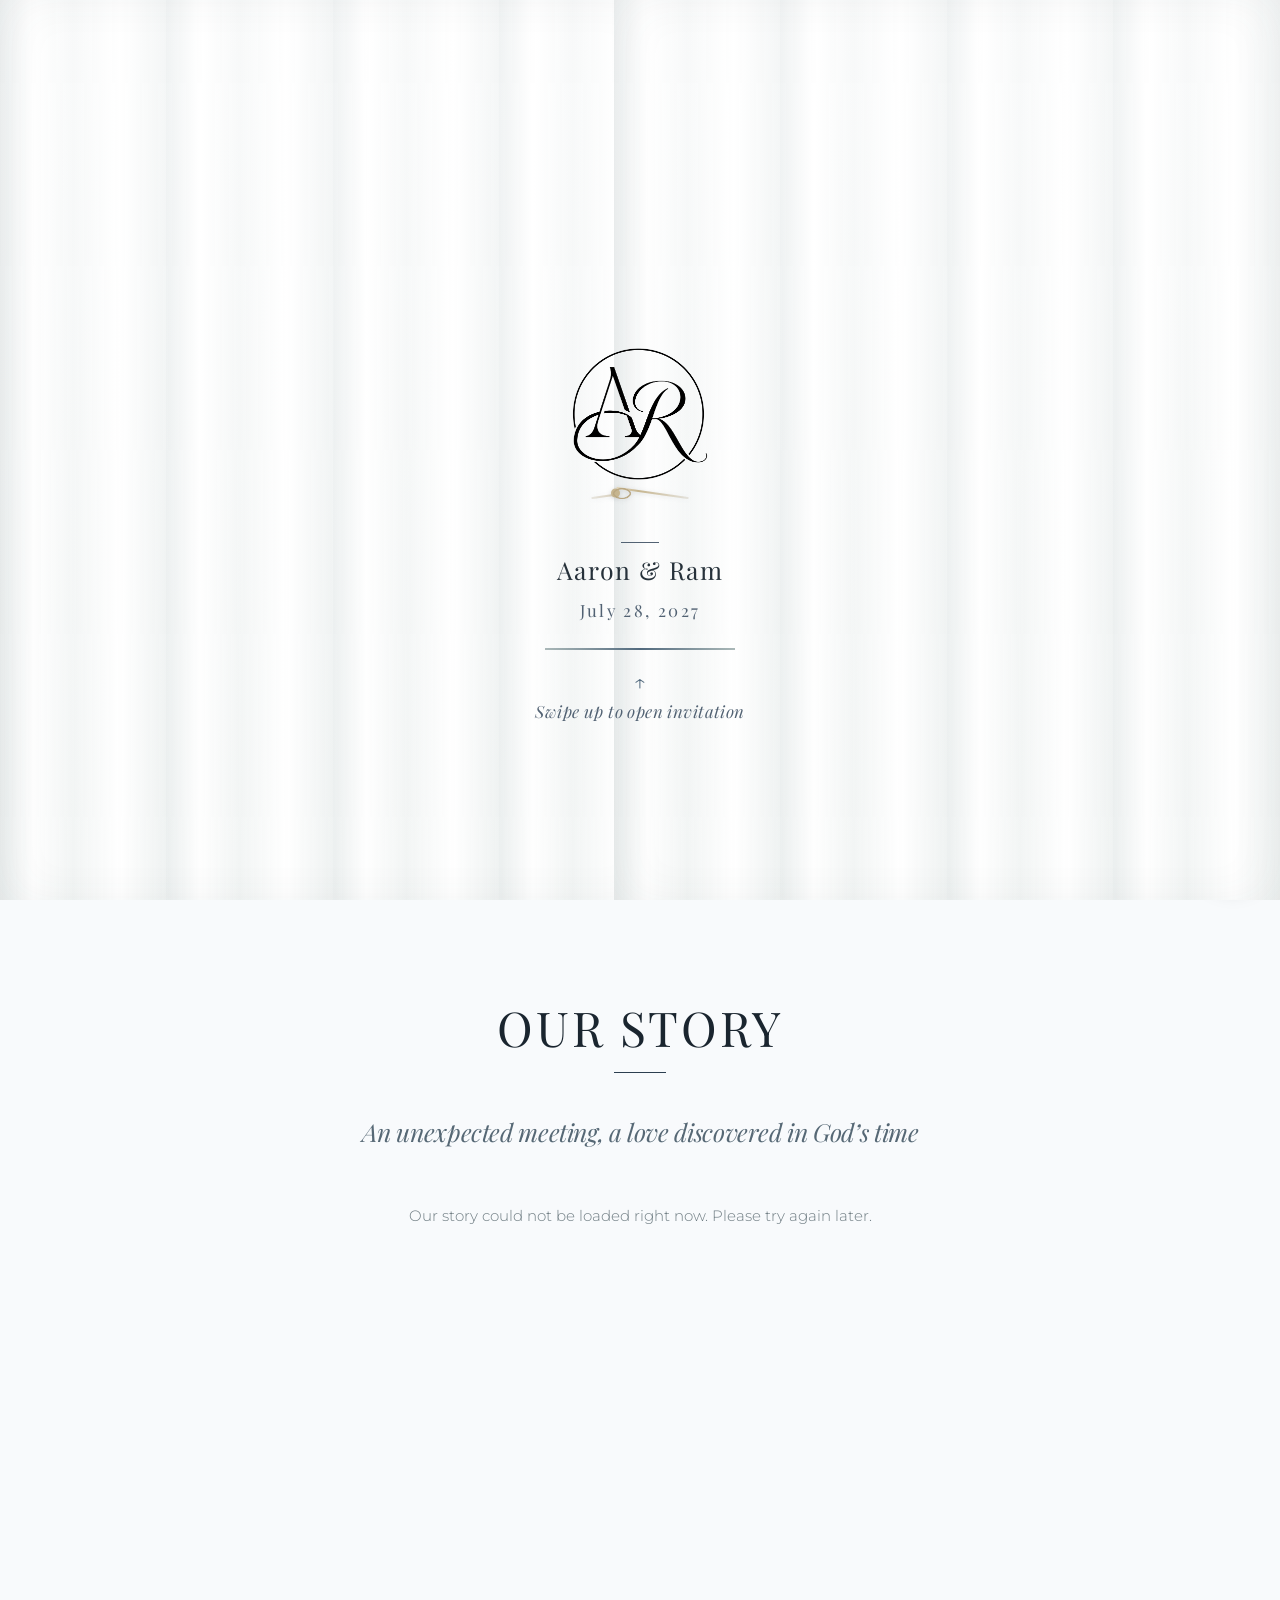
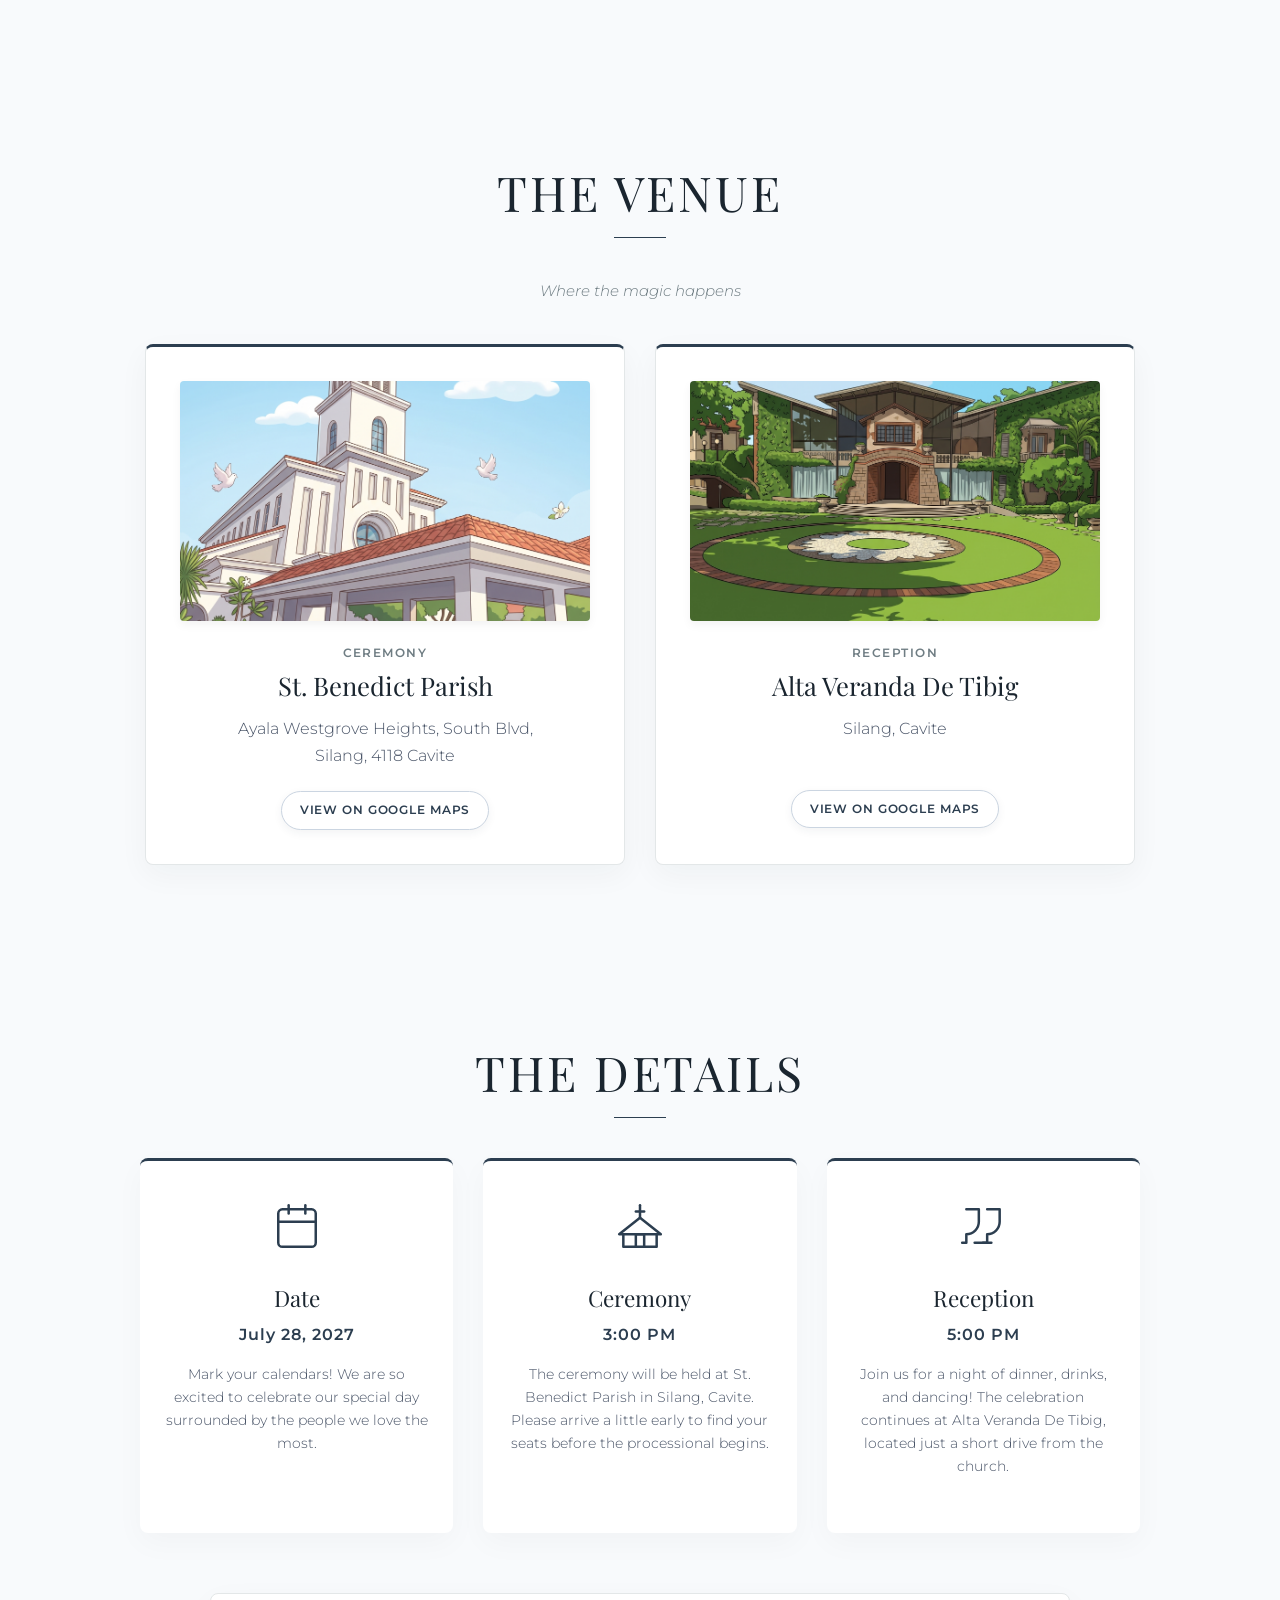
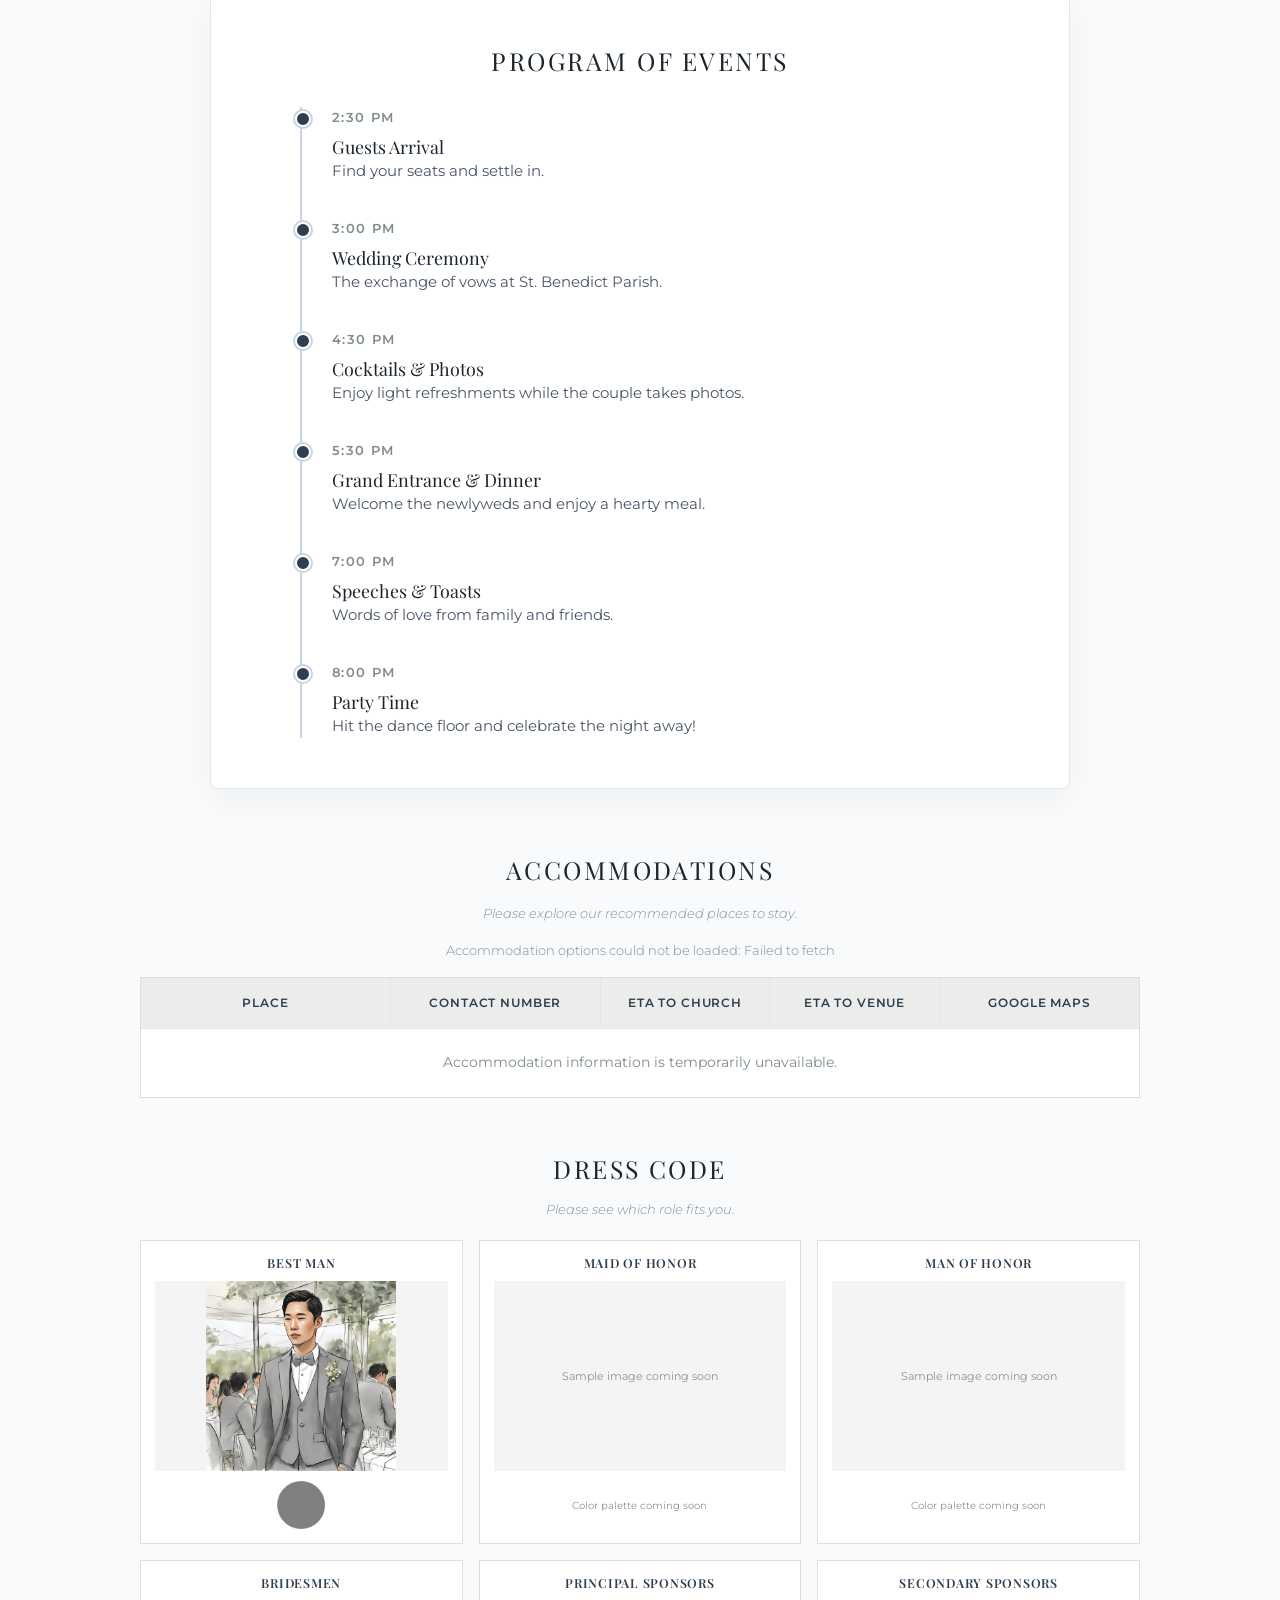
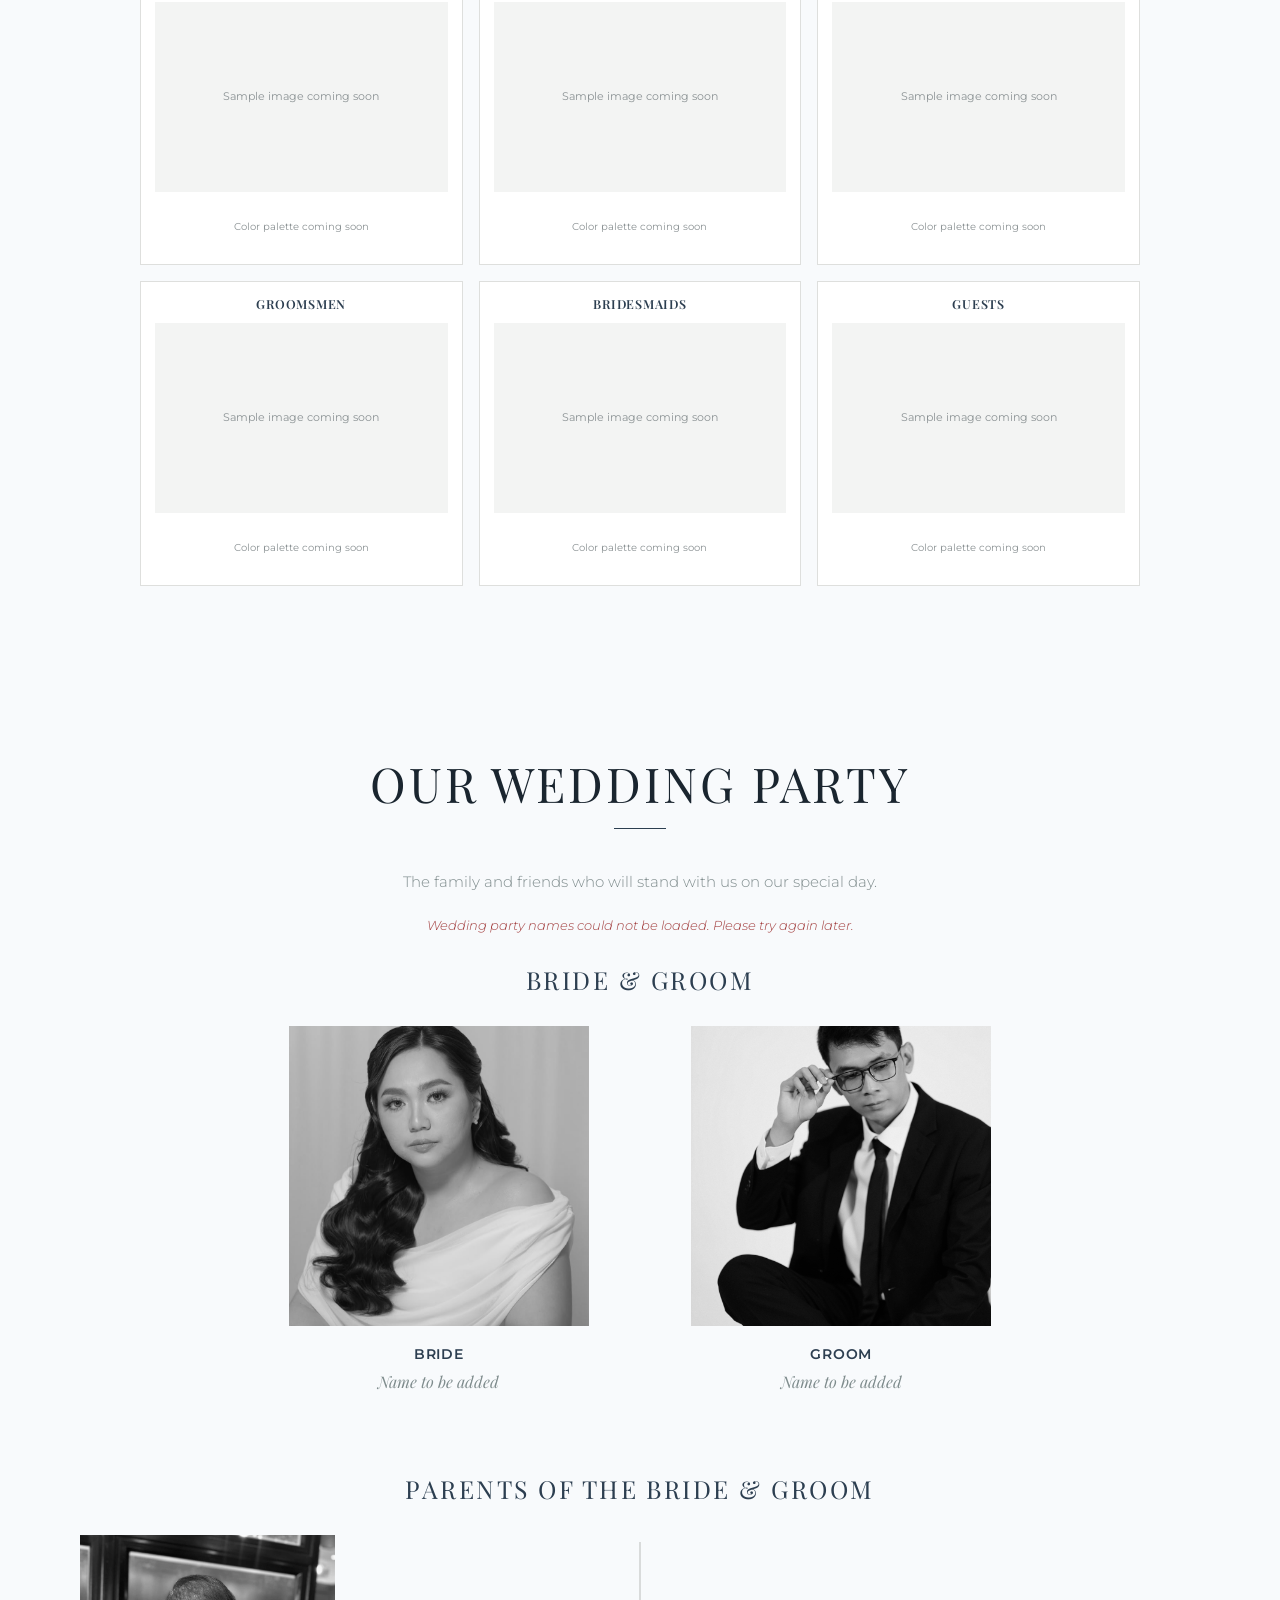
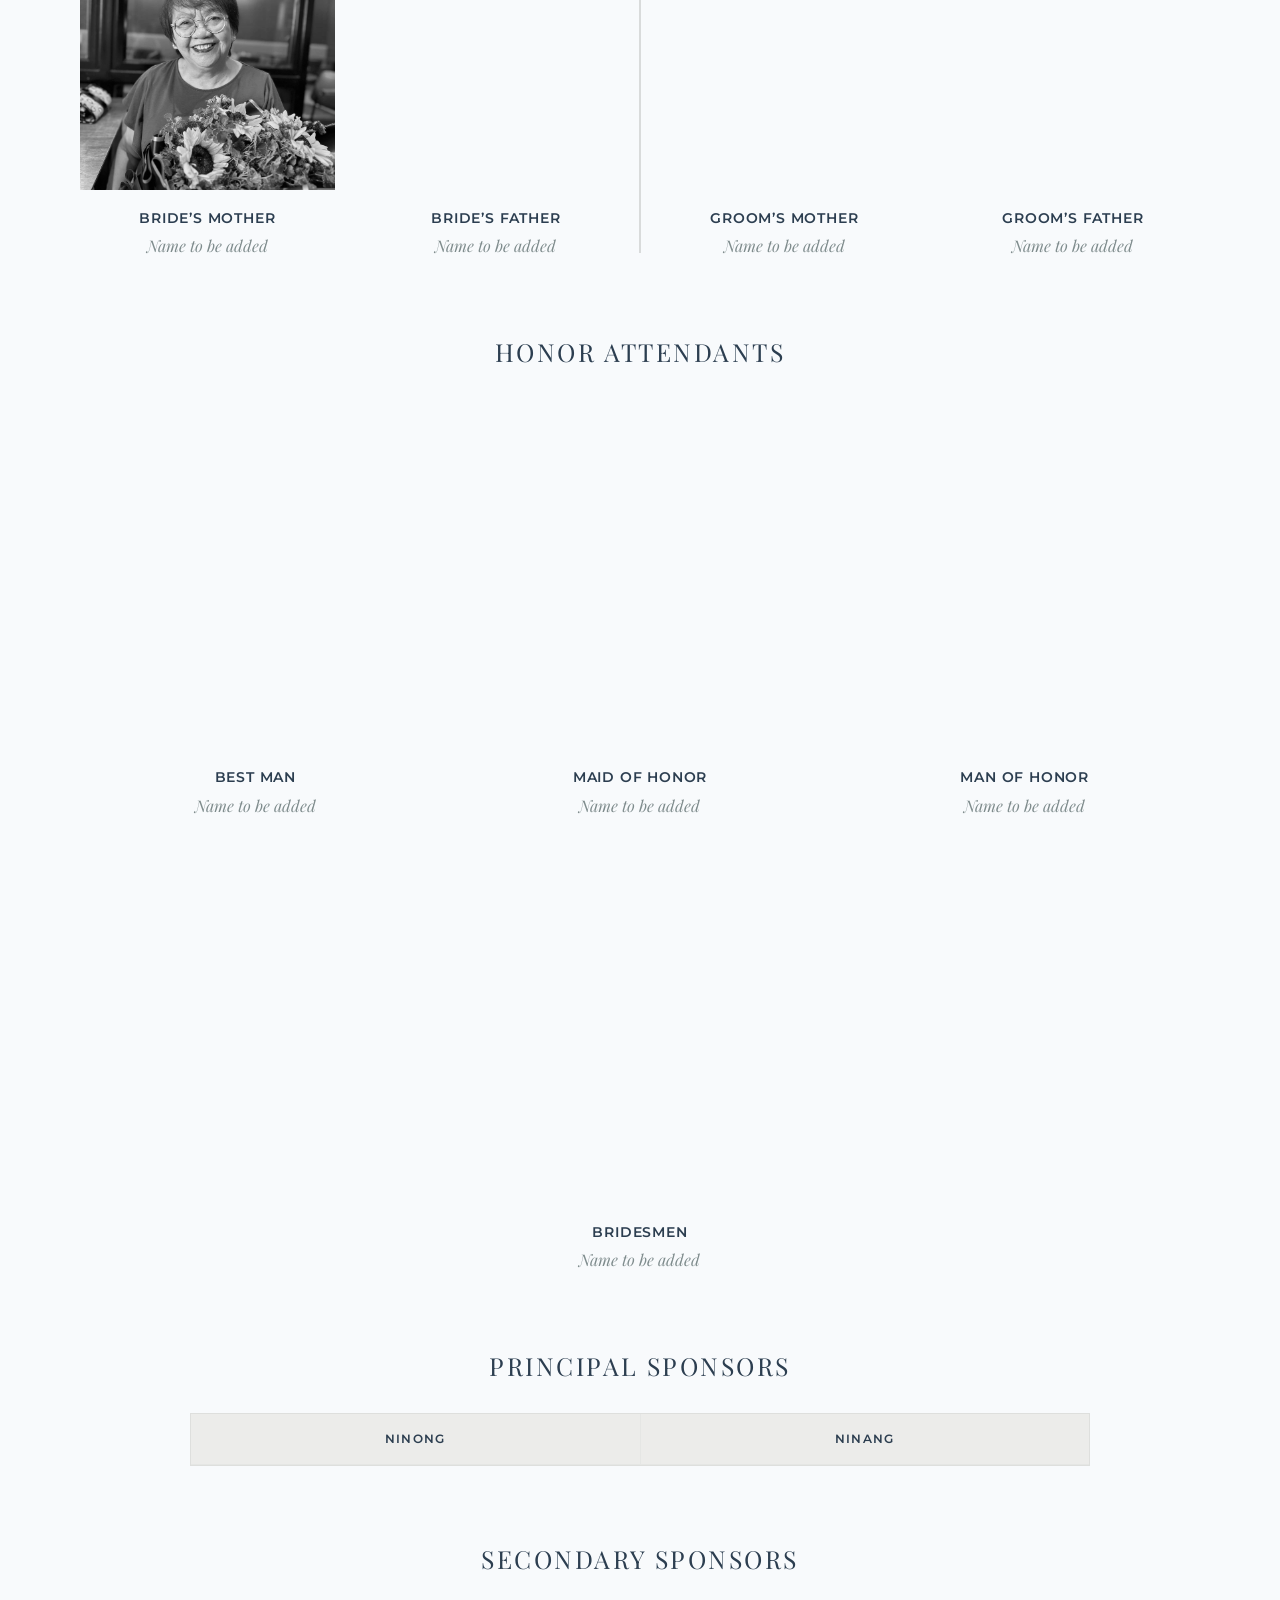
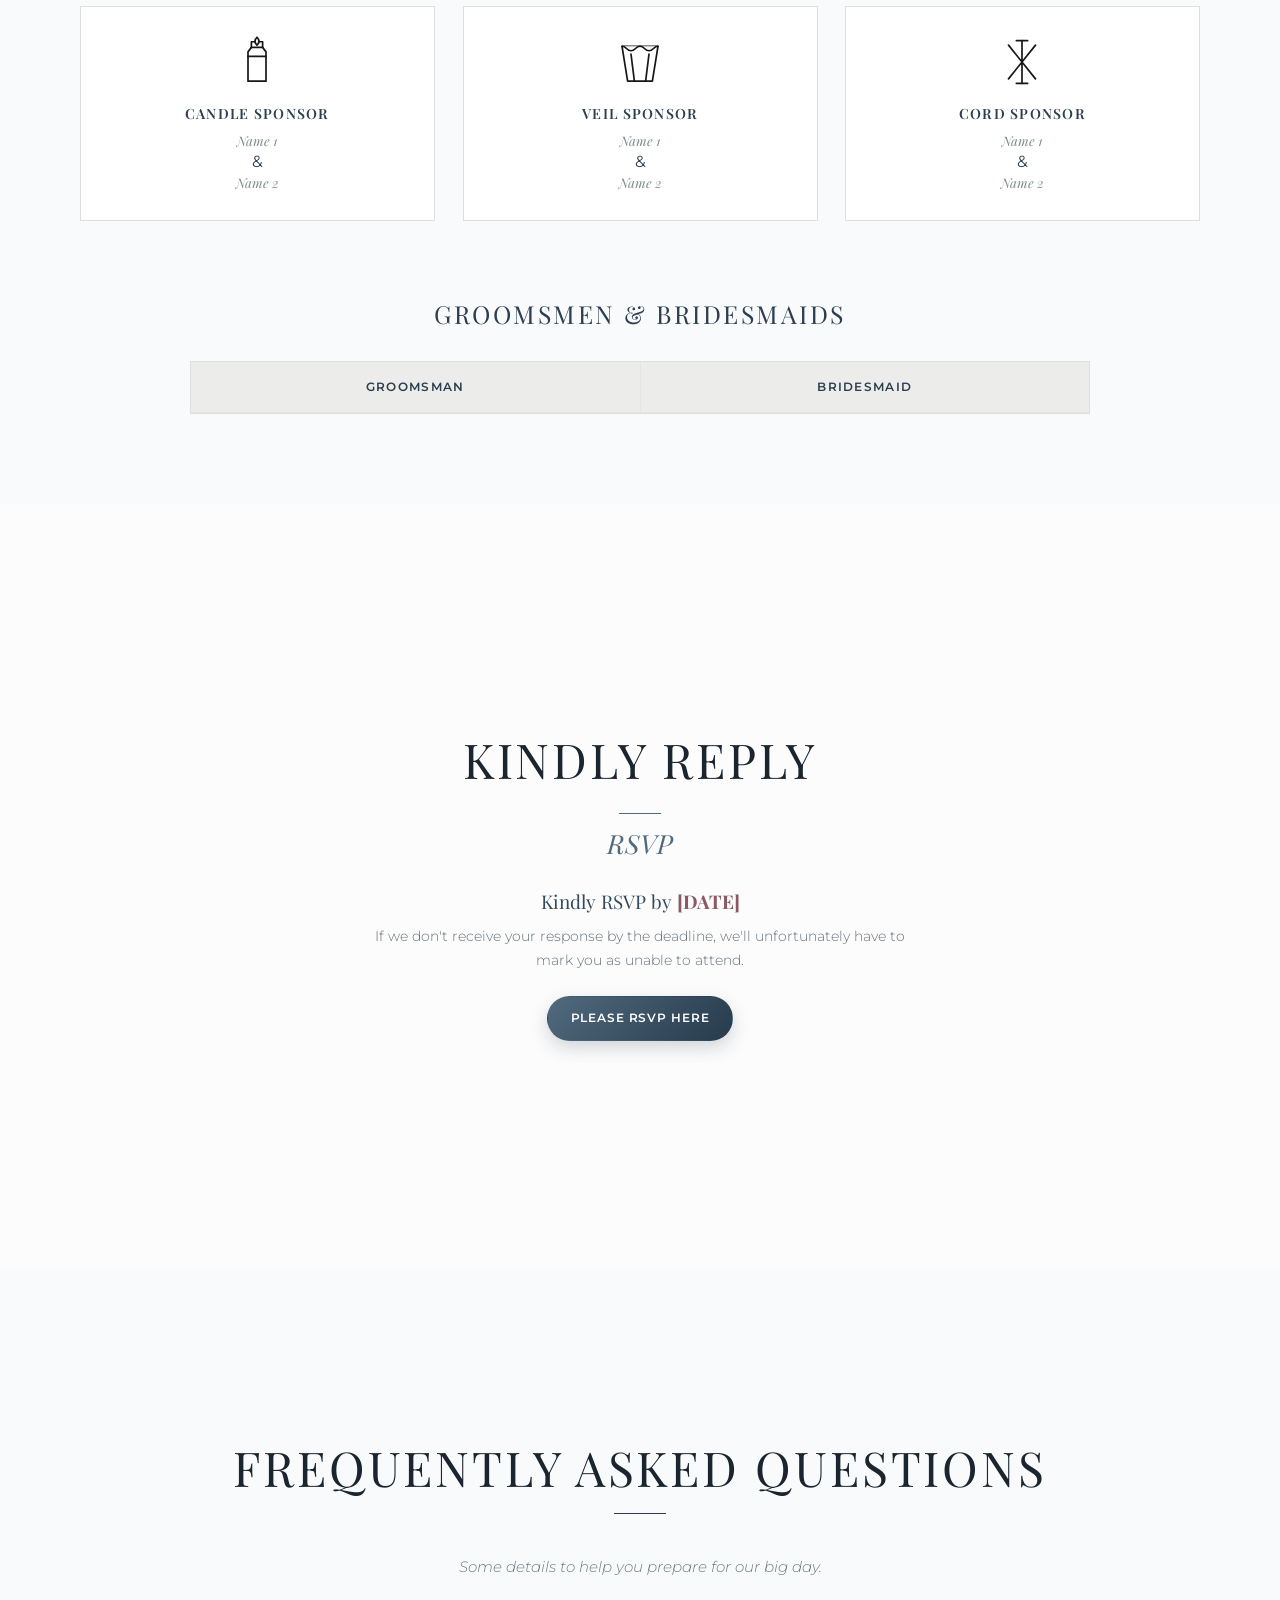
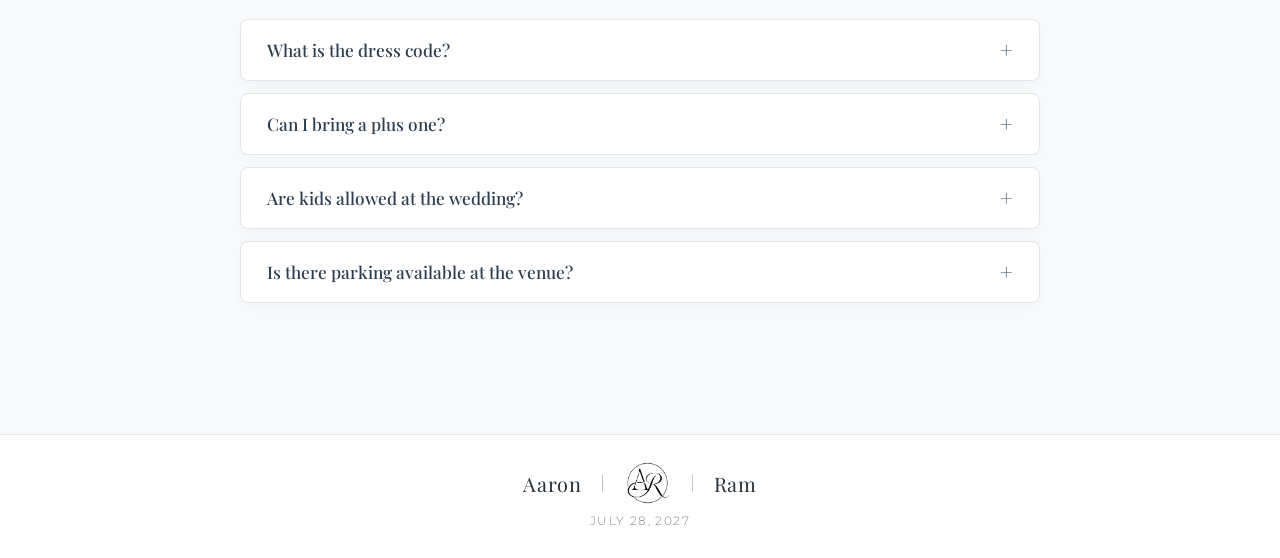
==== commit d58eb3c6: "Add files via upload" ====
--- a/index.html
+++ b/index.html
@@ -5,7 +5,7 @@
     <meta name="viewport" content="width=device-width, initial-scale=1.0">
     <title>Wedding of Aaron & Ram</title>
     <link rel="icon" type="image/png" href="monogram.png">
-    <link rel="stylesheet" href="style.css?v=59">
+    <link rel="stylesheet" href="style.css?v=60">
 </head>
 <body class="invitation-loading">
 
@@ -1348,6 +1348,8 @@
             let wheelMotionTimer = null;
             let resetTimer = null;
             let loadReadyTimer = null;
+            let pendingGestureDelta = 0;
+            let revealUpdateFrame = 0;
 
             const updateLogoTarget = () => {
                 const target = navLogo.getBoundingClientRect();
@@ -1365,19 +1367,11 @@
                 logo.dataset.targetX = String(targetX);
                 logo.dataset.targetY = String(targetY);
                 logo.dataset.targetScale = String(targetScale);
-                logo.dataset.targetBackdropClip = String((Math.max(targetWidth, targetHeight) / 2 + 12) / Math.max(targetScale, 0.01));
             };
 
             const renderReveal = value => {
                 revealProgress = Math.max(0, Math.min(0.75, value));
                 const ratio = revealProgress;
-                loader.style.setProperty('--invitation-backdrop-x', `${Number(logo.dataset.targetX || 0) * ratio}px`);
-                loader.style.setProperty('--invitation-backdrop-y', `${Number(logo.dataset.targetY || 0) * ratio}px`);
-                const targetScale = Number(logo.dataset.targetScale || 0.3);
-                loader.style.setProperty('--invitation-backdrop-scale', String(1 + (targetScale - 1) * ratio));
-                loader.style.setProperty('--invitation-backdrop-radius', `${ratio * 54}px`);
-                loader.style.setProperty('--invitation-backdrop-opacity', '1');
-                loader.style.setProperty('--invitation-backdrop-clip', '150vmax');
                 logo.style.setProperty('--invitation-logo-x', `${Number(logo.dataset.targetX || 0) * ratio}px`);
                 logo.style.setProperty('--invitation-logo-y', `${Number(logo.dataset.targetY || 0) * ratio}px`);
                 logo.style.setProperty('--invitation-logo-scale', `${1 + (Number(logo.dataset.targetScale || 0.3) - 1) * ratio}`);
@@ -1401,9 +1395,23 @@
                 loader.classList.remove('is-resetting');
             };
 
+            const flushPendingGesture = () => {
+                if (revealUpdateFrame) {
+                    window.cancelAnimationFrame(revealUpdateFrame);
+                    revealUpdateFrame = 0;
+                }
+                const delta = pendingGestureDelta;
+                pendingGestureDelta = 0;
+                if (delta && pageReady && !invitationOpening) {
+                    renderReveal(revealProgress + delta);
+                }
+            };
+
             const returnToStart = () => {
+                flushPendingGesture();
                 if (invitationOpening || revealProgress <= 0) return;
                 window.clearTimeout(wheelTimer);
+                loader.classList.remove('is-pointer-swiping', 'is-wheel-scrolling');
                 loader.classList.add('is-resetting');
                 window.requestAnimationFrame(() => renderReveal(0));
                 resetTimer = window.setTimeout(() => loader.classList.remove('is-resetting'), 600);
@@ -1411,18 +1419,14 @@
 
             const beginOpening = () => {
                 if (!pageReady || invitationOpening) return;
+                flushPendingGesture();
                 invitationOpening = true;
+                loader.classList.remove('is-pointer-swiping', 'is-wheel-scrolling');
                 loader.classList.add('is-finishing');
                 loader.classList.add('is-curtains-opening');
                 document.dispatchEvent(new Event('invitation:open'));
                 window.requestAnimationFrame(() => {
                     revealProgress = 1;
-                    loader.style.setProperty('--invitation-backdrop-x', `${Number(logo.dataset.targetX || 0)}px`);
-                    loader.style.setProperty('--invitation-backdrop-y', `${Number(logo.dataset.targetY || 0)}px`);
-                    loader.style.setProperty('--invitation-backdrop-scale', String(Number(logo.dataset.targetScale || 0.3)));
-                    loader.style.setProperty('--invitation-backdrop-radius', '54px');
-                    loader.style.setProperty('--invitation-backdrop-opacity', '0');
-                    loader.style.setProperty('--invitation-backdrop-clip', `${Number(logo.dataset.targetBackdropClip || 100)}px`);
                     logo.style.setProperty('--invitation-logo-x', `${Number(logo.dataset.targetX || 0)}px`);
                     logo.style.setProperty('--invitation-logo-y', `${Number(logo.dataset.targetY || 0)}px`);
                     logo.style.setProperty('--invitation-logo-scale', String(Number(logo.dataset.targetScale || 0.3)));
@@ -1441,13 +1445,23 @@
 
             const progressFromGesture = amount => {
                 if (!pageReady || invitationOpening || amount === 0) return;
-                renderReveal(revealProgress + amount / Math.max(320, window.innerHeight * 0.42));
+                pendingGestureDelta += amount / Math.max(320, window.innerHeight * 0.42);
+                if (revealUpdateFrame) return;
+                revealUpdateFrame = window.requestAnimationFrame(() => {
+                    revealUpdateFrame = 0;
+                    const delta = pendingGestureDelta;
+                    pendingGestureDelta = 0;
+                    if (delta && pageReady && !invitationOpening) {
+                        renderReveal(revealProgress + delta);
+                    }
+                });
             };
 
             loader.addEventListener('pointerdown', event => {
                 if (event.button !== 0 || invitationOpening) return;
                 cancelReset();
                 loader.classList.remove('is-wheel-scrolling');
+                loader.classList.add('is-pointer-swiping');
                 window.clearTimeout(wheelMotionTimer);
                 window.clearTimeout(wheelTimer);
                 pointerY = event.clientY;
@@ -1465,6 +1479,7 @@
                     const swipeDistance = pointerStartY - event.clientY;
                     const swipeDuration = performance.now() - pointerStartAt;
                     if (swipeDistance >= 72 && swipeDuration <= 300) {
+                        flushPendingGesture();
                         renderReveal(0.75);
                         pointerY = null;
                         pointerStartY = null;
@@ -1475,11 +1490,18 @@
             loader.addEventListener('pointerup', () => {
                 pointerY = null;
                 pointerStartY = null;
+                loader.classList.remove('is-pointer-swiping');
+                flushPendingGesture();
                 if (!pageReady) return;
                 if (revealProgress >= 0.75) beginOpening();
                 else returnToStart();
             });
-            loader.addEventListener('pointercancel', () => { pointerY = null; pointerStartY = null; });
+            loader.addEventListener('pointercancel', () => {
+                pointerY = null;
+                pointerStartY = null;
+                loader.classList.remove('is-pointer-swiping');
+                flushPendingGesture();
+            });
 
             loader.addEventListener('wheel', event => {
                 event.preventDefault();
@@ -1491,6 +1513,7 @@
                 progressFromGesture(event.deltaY);
                 window.clearTimeout(wheelTimer);
                 wheelTimer = window.setTimeout(() => {
+                    flushPendingGesture();
                     if (revealProgress >= 0.75) beginOpening();
                     else returnToStart();
                 }, 450);
--- a/style.css
+++ b/style.css
@@ -29,17 +29,9 @@
 .invitation-loader-backdrop {
     position: absolute;
     inset: 0;
-    border: 1px solid rgba(255, 255, 255, 0.72);
-    border-radius: var(--invitation-backdrop-radius, 0px);
     background: linear-gradient(145deg, rgba(255, 255, 255, 0.975), rgba(247, 249, 248, 0.94));
-    opacity: var(--invitation-backdrop-opacity, 1);
-    clip-path: circle(var(--invitation-backdrop-clip, 150vmax) at 50% 50%);
-    -webkit-backdrop-filter: blur(5px);
-    backdrop-filter: blur(5px);
-    box-shadow: 0 20px 70px rgba(40, 54, 65, 0.12);
-    transform: translate3d(var(--invitation-backdrop-x, 0px), var(--invitation-backdrop-y, 0px), 0) scale(var(--invitation-backdrop-scale, 1));
-    transform-origin: center center;
-    will-change: transform, clip-path, opacity;
+    opacity: 1;
+    will-change: opacity;
 }
 
 /* White curtain panels with subtle idle motion and a delayed opening. */
@@ -313,25 +305,23 @@
     transition: transform 600ms cubic-bezier(0.22, 0.78, 0.24, 1);
 }
 .invitation-loader.is-finishing .invitation-loader-backdrop {
-    transition:
-        transform 620ms cubic-bezier(0.22, 0.78, 0.24, 1) 600ms,
-        clip-path 620ms cubic-bezier(0.22, 0.78, 0.24, 1) 600ms,
-        border-radius 620ms cubic-bezier(0.22, 0.78, 0.24, 1) 600ms,
-        opacity 180ms ease 1040ms;
+    opacity: 0;
+    transition: opacity 620ms ease 600ms;
 }
 .invitation-loader.is-finishing .invitation-loader-content {
     transition: opacity 280ms ease, transform 420ms ease;
 }
-.invitation-loader.is-resetting .invitation-loader-backdrop,
 .invitation-loader.is-resetting .invitation-loader-monogram {
-    transition: transform 560ms cubic-bezier(0.2, 0.72, 0.24, 1), border-radius 560ms ease;
+    transition: transform 560ms cubic-bezier(0.2, 0.72, 0.24, 1);
 }
 .invitation-loader.is-resetting .invitation-loader-content {
     transition: opacity 420ms ease, transform 420ms ease;
 }
-.invitation-loader.is-wheel-scrolling .invitation-loader-backdrop,
-.invitation-loader.is-wheel-scrolling .invitation-loader-monogram {
-    transition: transform 100ms ease-out, border-radius 100ms ease-out;
+.invitation-loader.is-pointer-swiping .invitation-curtain-fabric,
+.invitation-loader.is-wheel-scrolling .invitation-curtain-fabric,
+.invitation-loader.is-pointer-swiping .invitation-curtain-tie,
+.invitation-loader.is-wheel-scrolling .invitation-curtain-tie {
+    animation-play-state: paused;
 }
 .invitation-loader.is-dismissed .invitation-loader-backdrop { opacity: 0; transition: opacity 180ms ease; }
 .invitation-loader.is-dismissed .invitation-loader-monogram { opacity: 0; transition: opacity 180ms ease; }
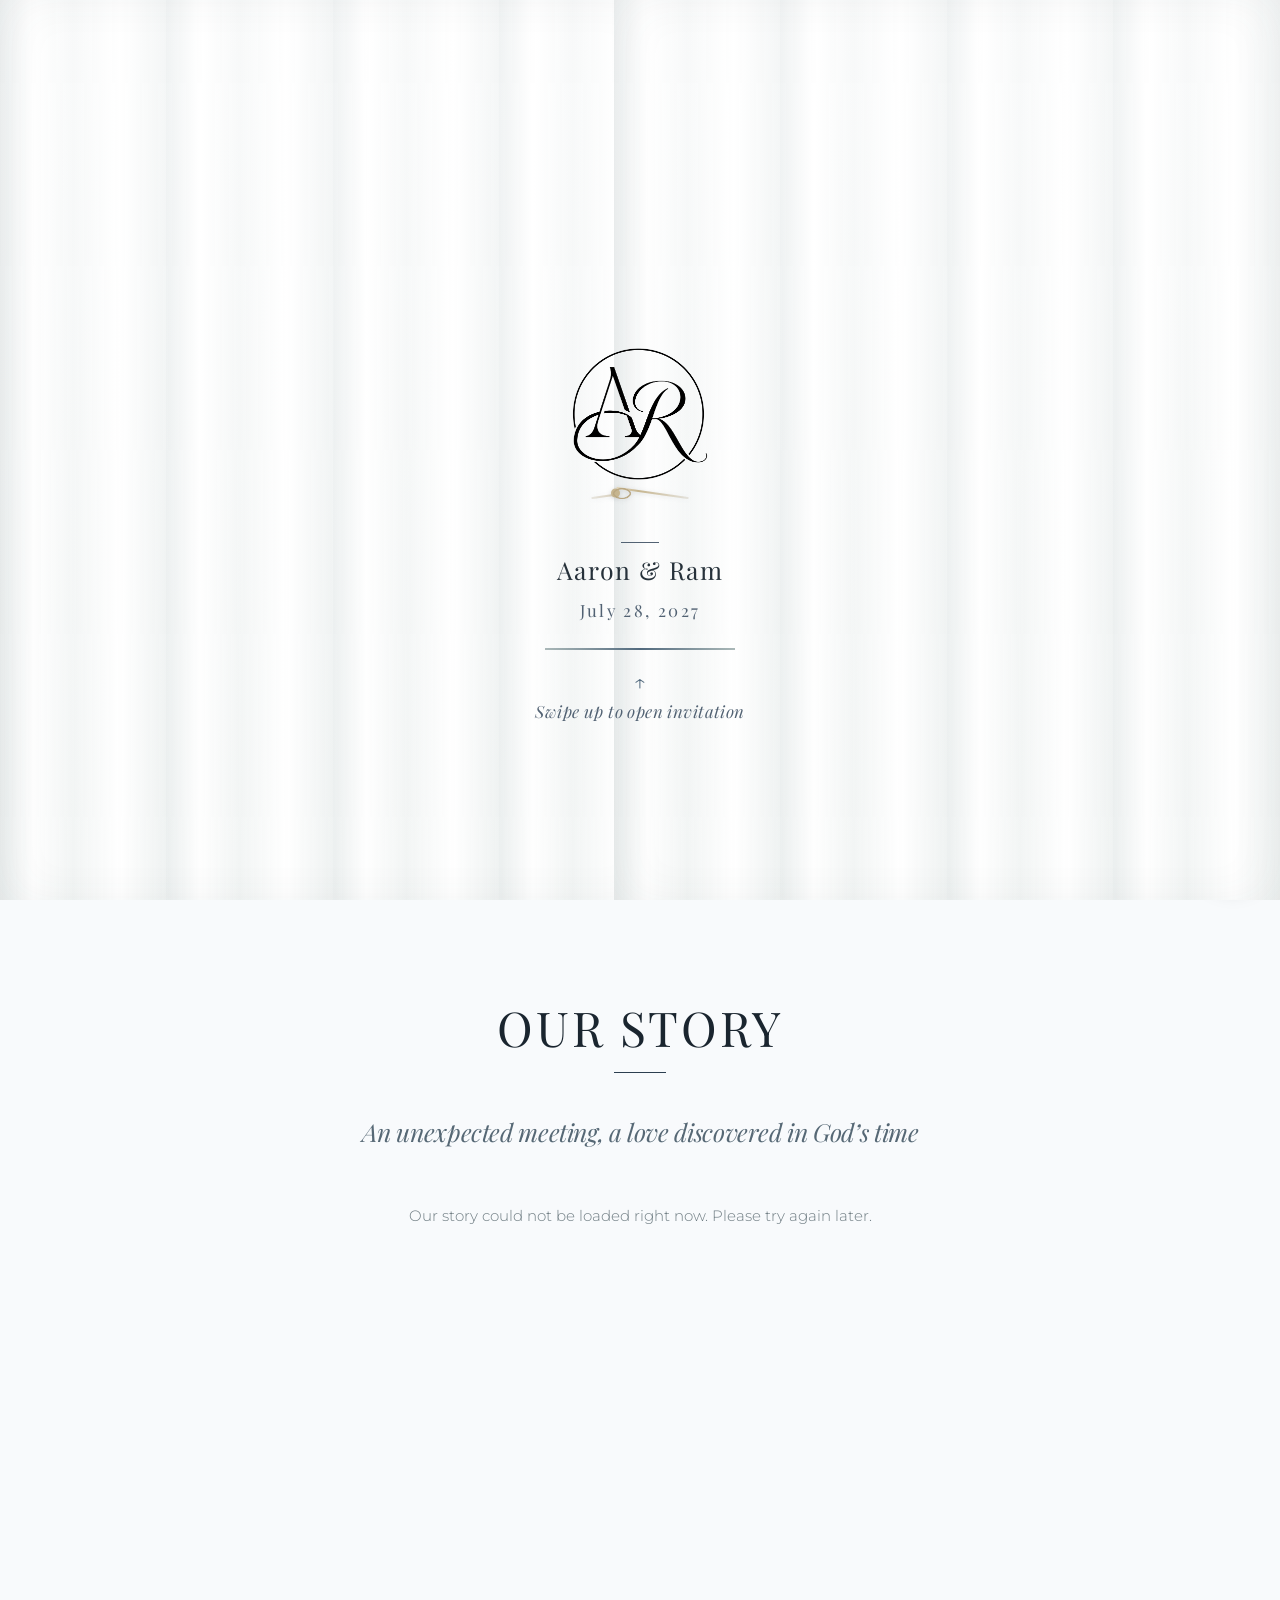
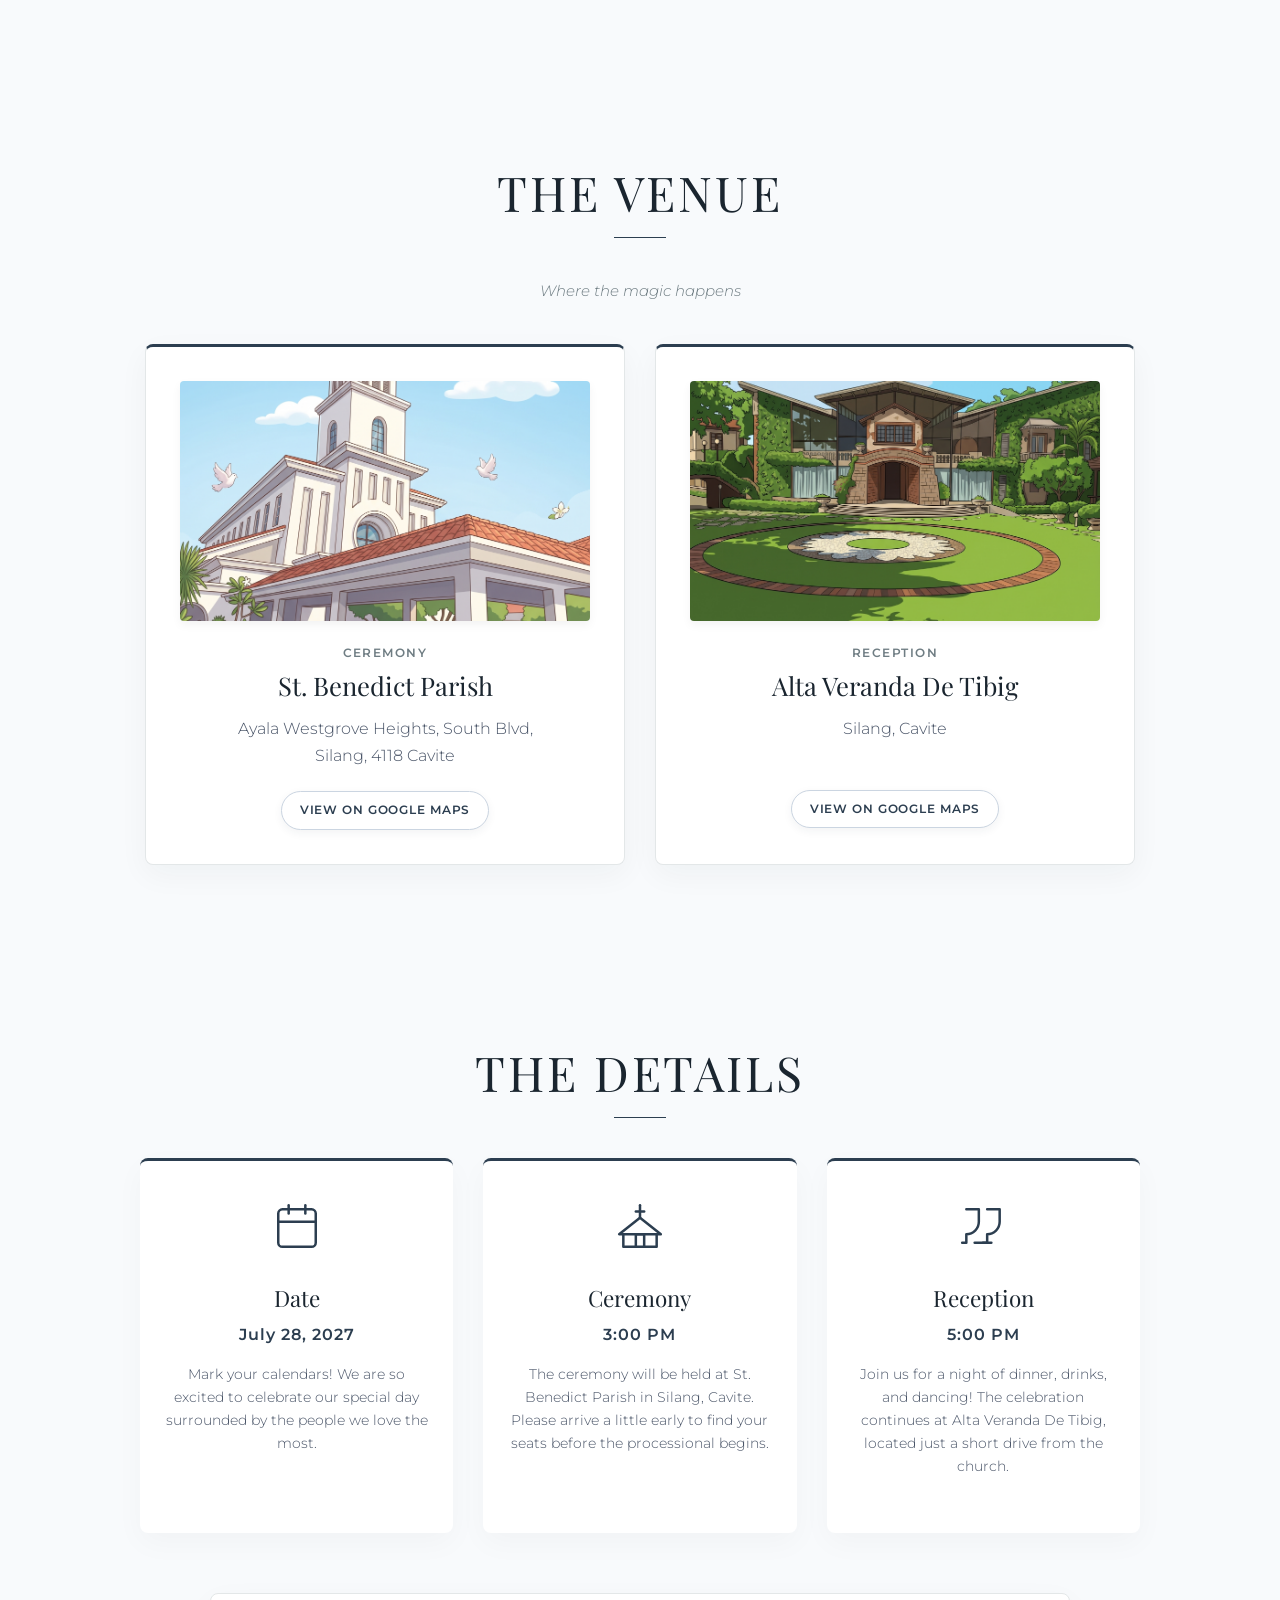
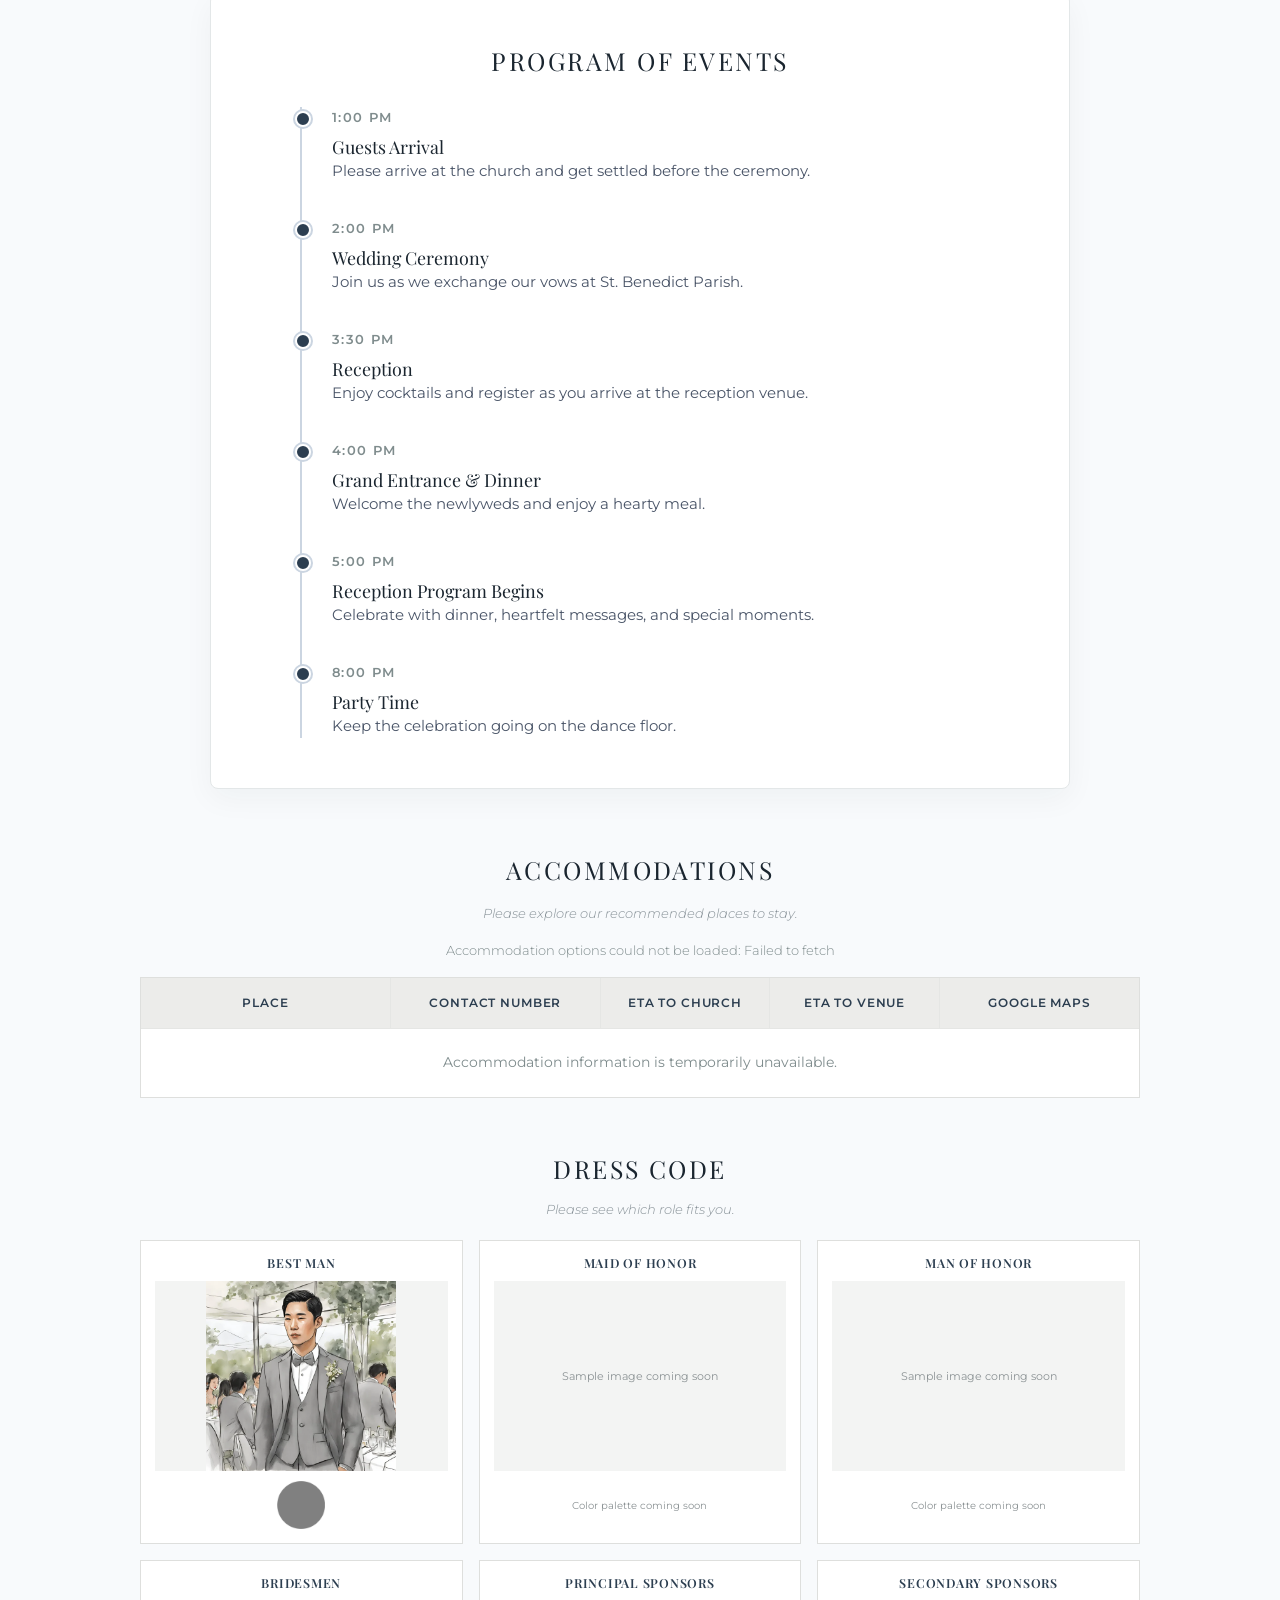
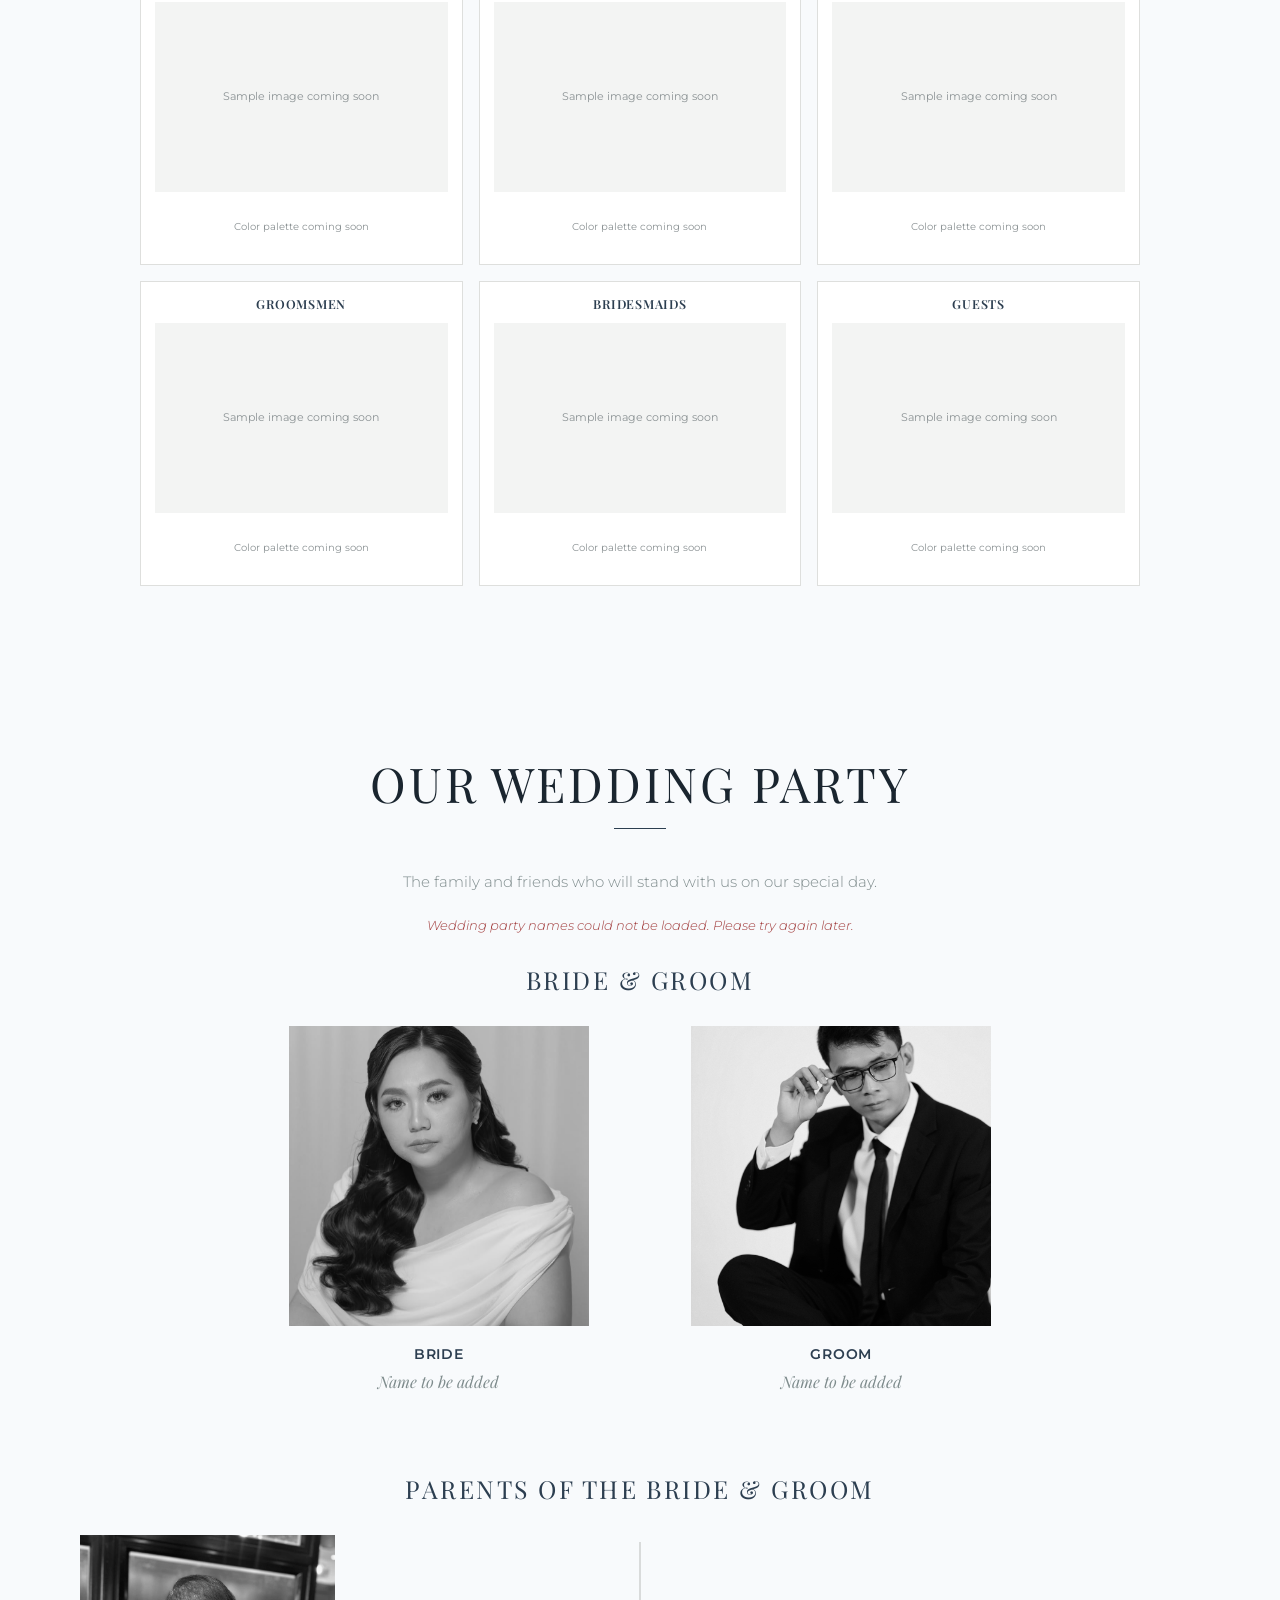
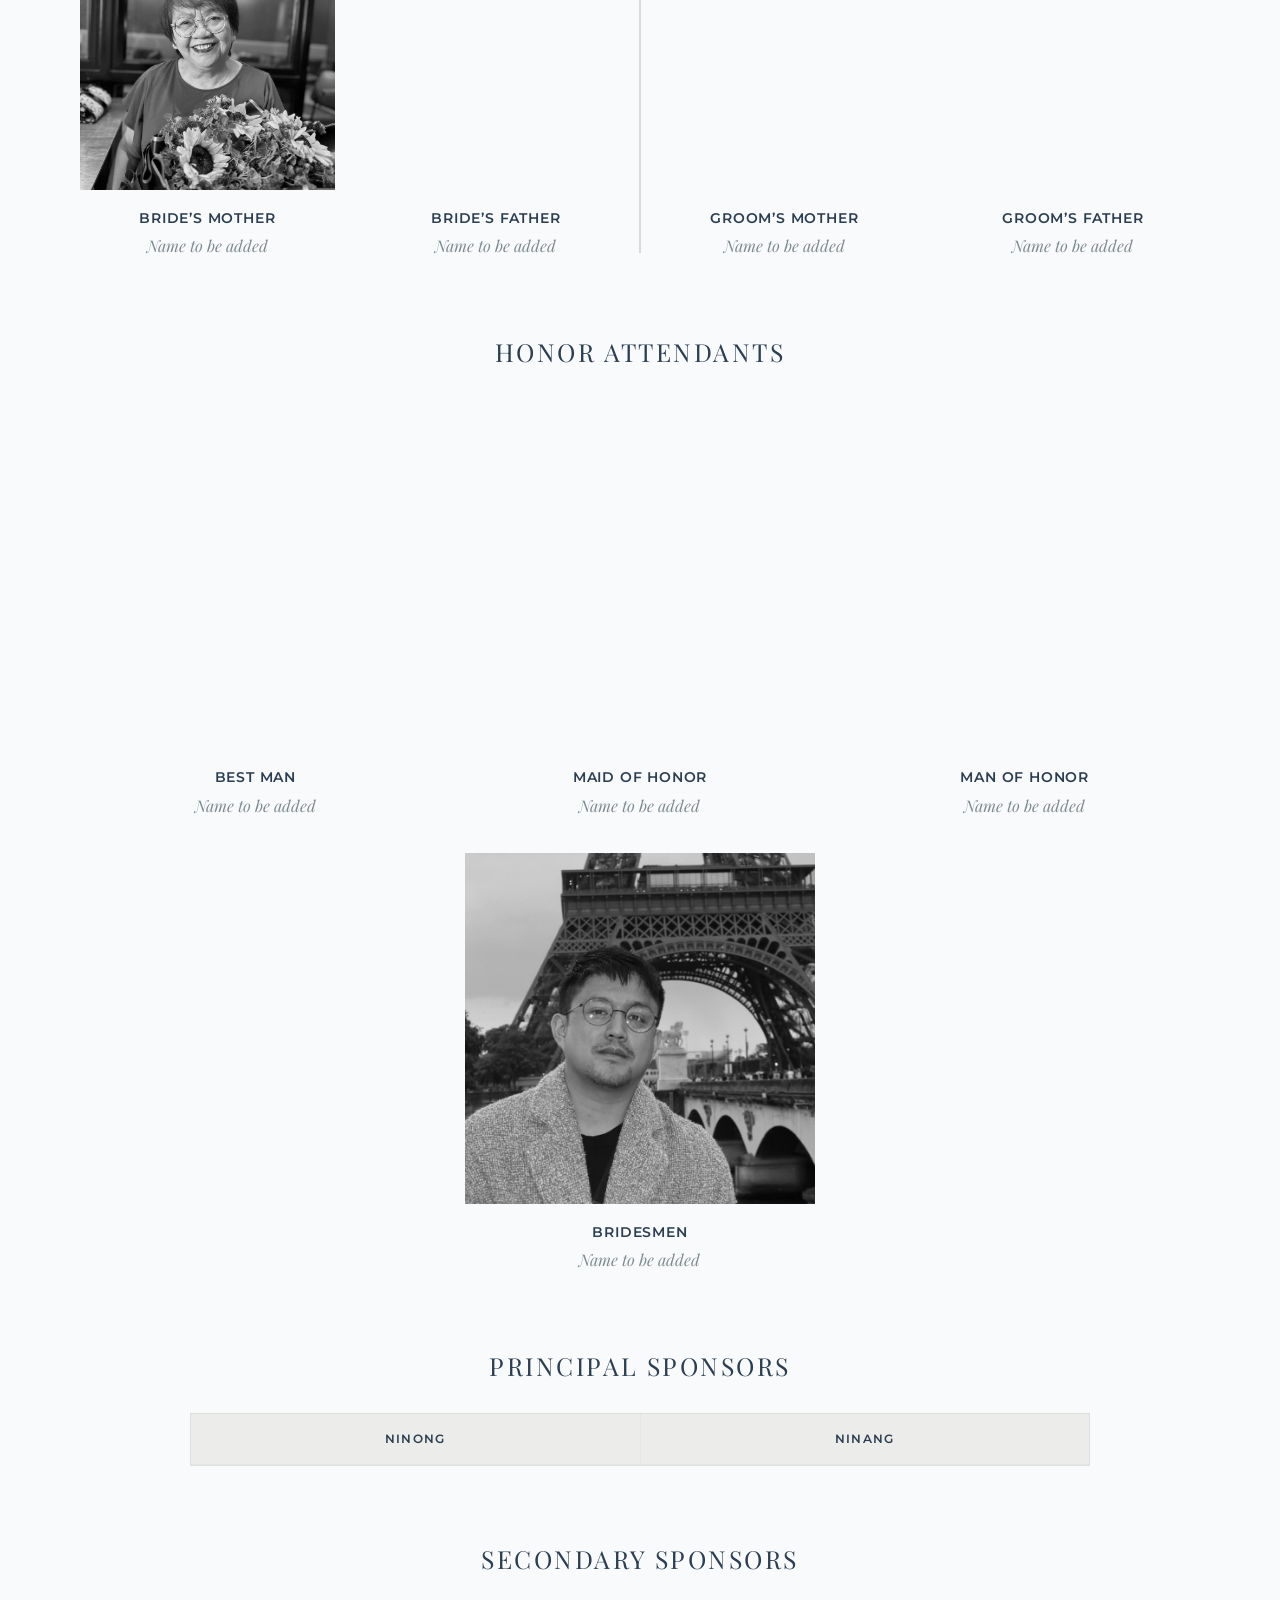
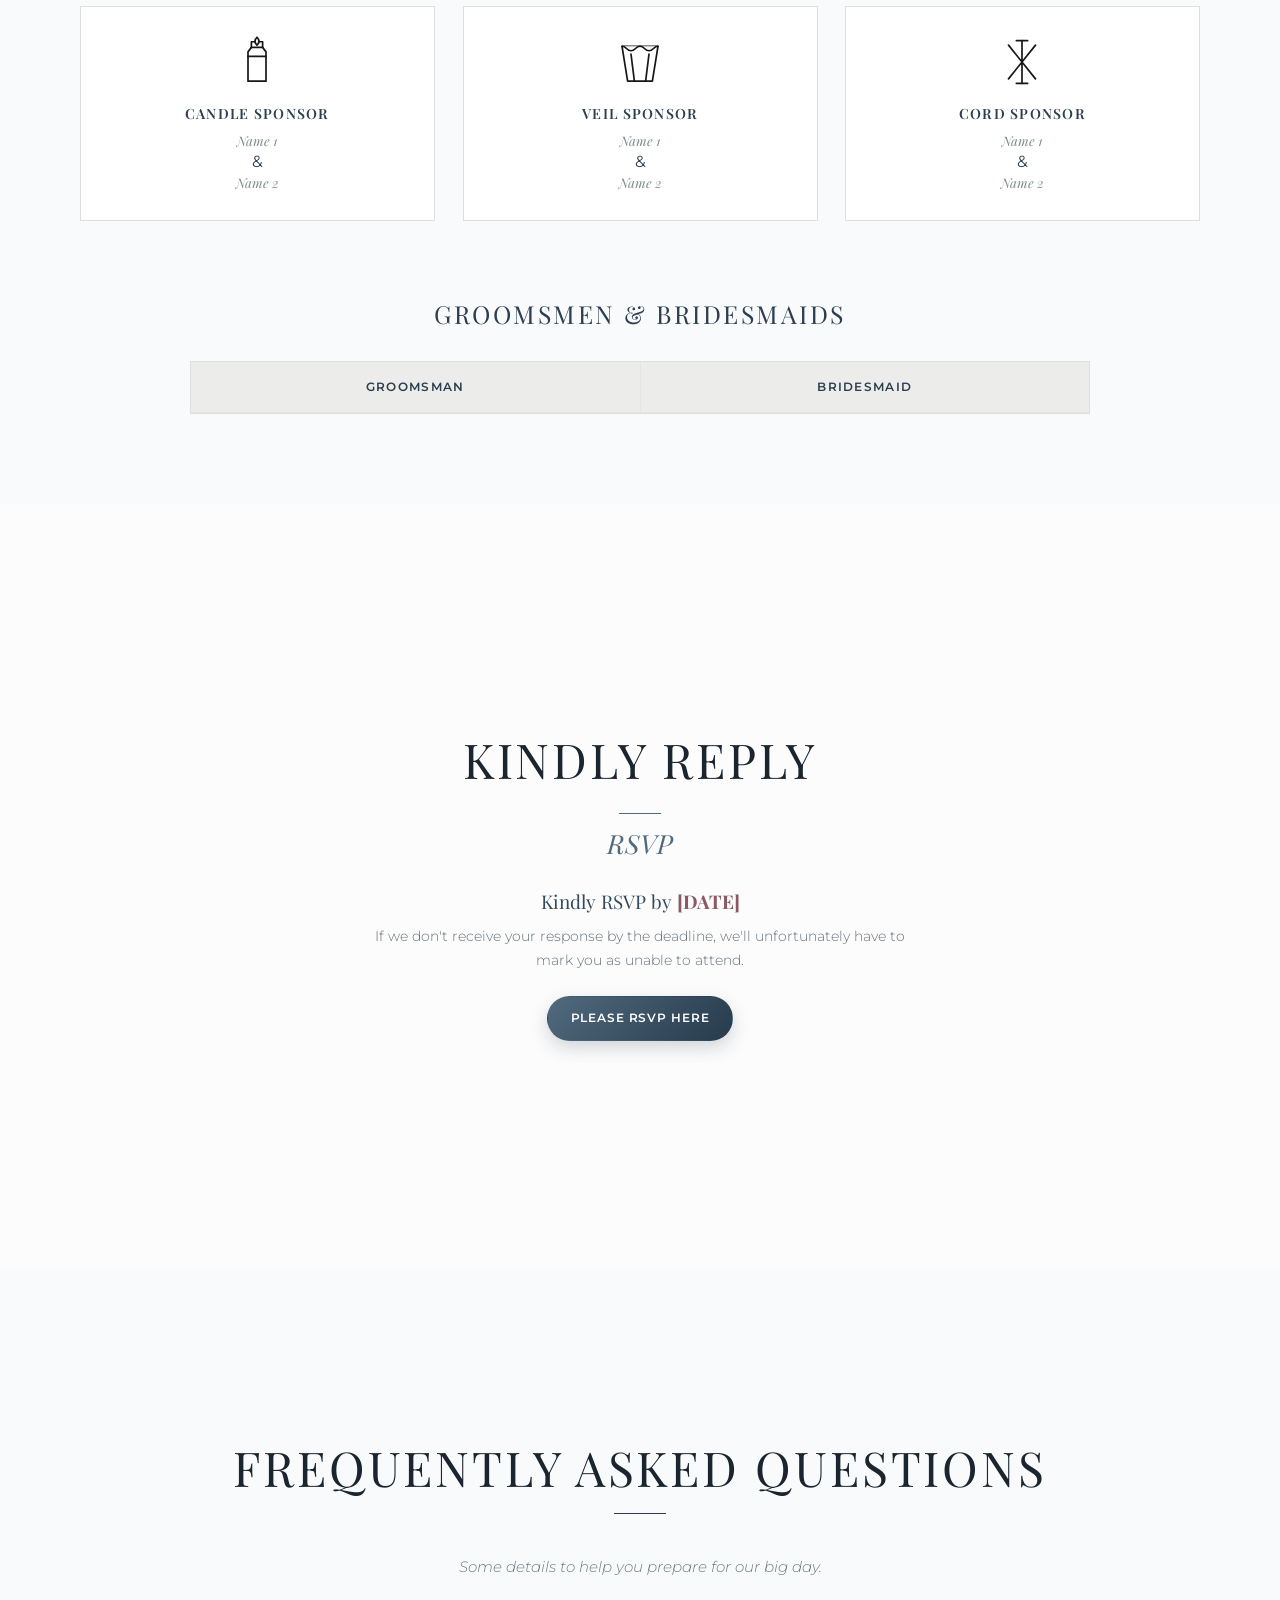
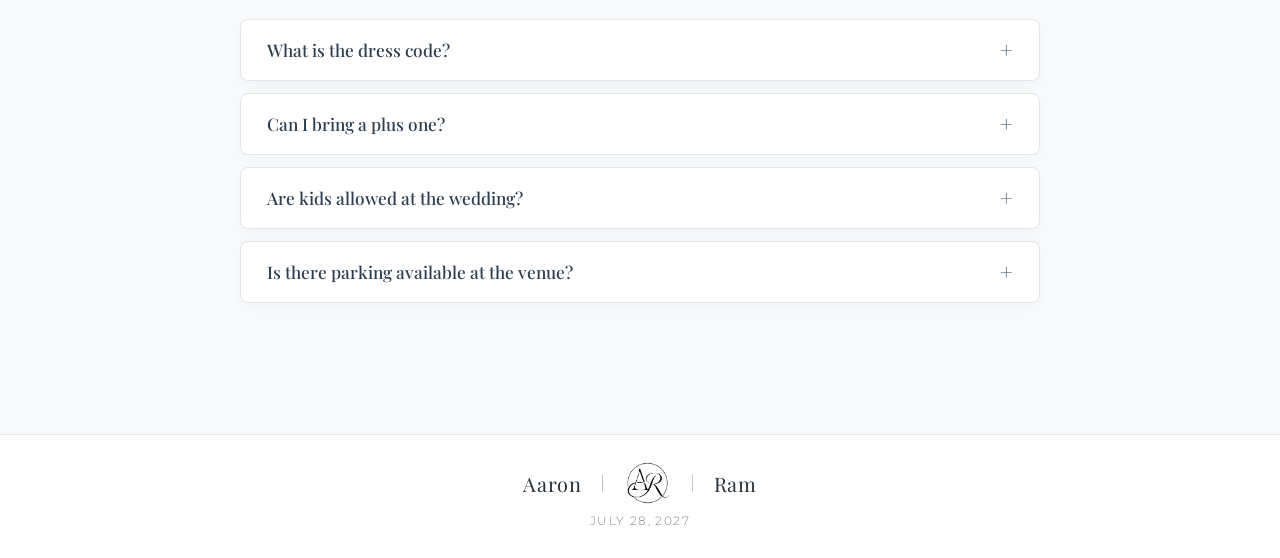
==== commit 09ff5595: "Update index.html" ====
--- a/index.html
+++ b/index.html
@@ -192,34 +192,34 @@
                 <h3>PROGRAM OF EVENTS</h3>
                 <div class="timeline">
                     <div class="timeline-item">
-                        <span class="timeline-time">2:30 PM</span>
+                        <span class="timeline-time">1:00 PM</span>
                         <div class="timeline-event">Guests Arrival</div>
-                        <div class="timeline-desc">Find your seats and settle in.</div>
+                        <div class="timeline-desc">Please arrive at the church and get settled before the ceremony.</div>
                     </div>
                     <div class="timeline-item">
-                        <span class="timeline-time">3:00 PM</span>
+                        <span class="timeline-time">2:00 PM</span>
                         <div class="timeline-event">Wedding Ceremony</div>
-                        <div class="timeline-desc">The exchange of vows at St. Benedict Parish.</div>
+                        <div class="timeline-desc">Join us as we exchange our vows at St. Benedict Parish.</div>
                     </div>
                     <div class="timeline-item">
-                        <span class="timeline-time">4:30 PM</span>
-                        <div class="timeline-event">Cocktails & Photos</div>
-                        <div class="timeline-desc">Enjoy light refreshments while the couple takes photos.</div>
+                        <span class="timeline-time">3:30 PM</span>
+                        <div class="timeline-event">Reception</div>
+                        <div class="timeline-desc">Enjoy cocktails and register as you arrive at the reception venue.</div>
                     </div>
                     <div class="timeline-item">
-                        <span class="timeline-time">5:30 PM</span>
+                        <span class="timeline-time">4:00 PM</span>
                         <div class="timeline-event">Grand Entrance & Dinner</div>
                         <div class="timeline-desc">Welcome the newlyweds and enjoy a hearty meal.</div>
                     </div>
                     <div class="timeline-item">
-                        <span class="timeline-time">7:00 PM</span>
-                        <div class="timeline-event">Speeches & Toasts</div>
-                        <div class="timeline-desc">Words of love from family and friends.</div>
+                        <span class="timeline-time">5:00 PM</span>
+                        <div class="timeline-event">Reception Program Begins</div>
+                        <div class="timeline-desc">Celebrate with dinner, heartfelt messages, and special moments.</div>
                     </div>
                     <div class="timeline-item">
                         <span class="timeline-time">8:00 PM</span>
                         <div class="timeline-event">Party Time</div>
-                        <div class="timeline-desc">Hit the dance floor and celebrate the night away!</div>
+                        <div class="timeline-desc">Keep the celebration going on the dance floor.</div>
                     </div>
                 </div>
             </div>
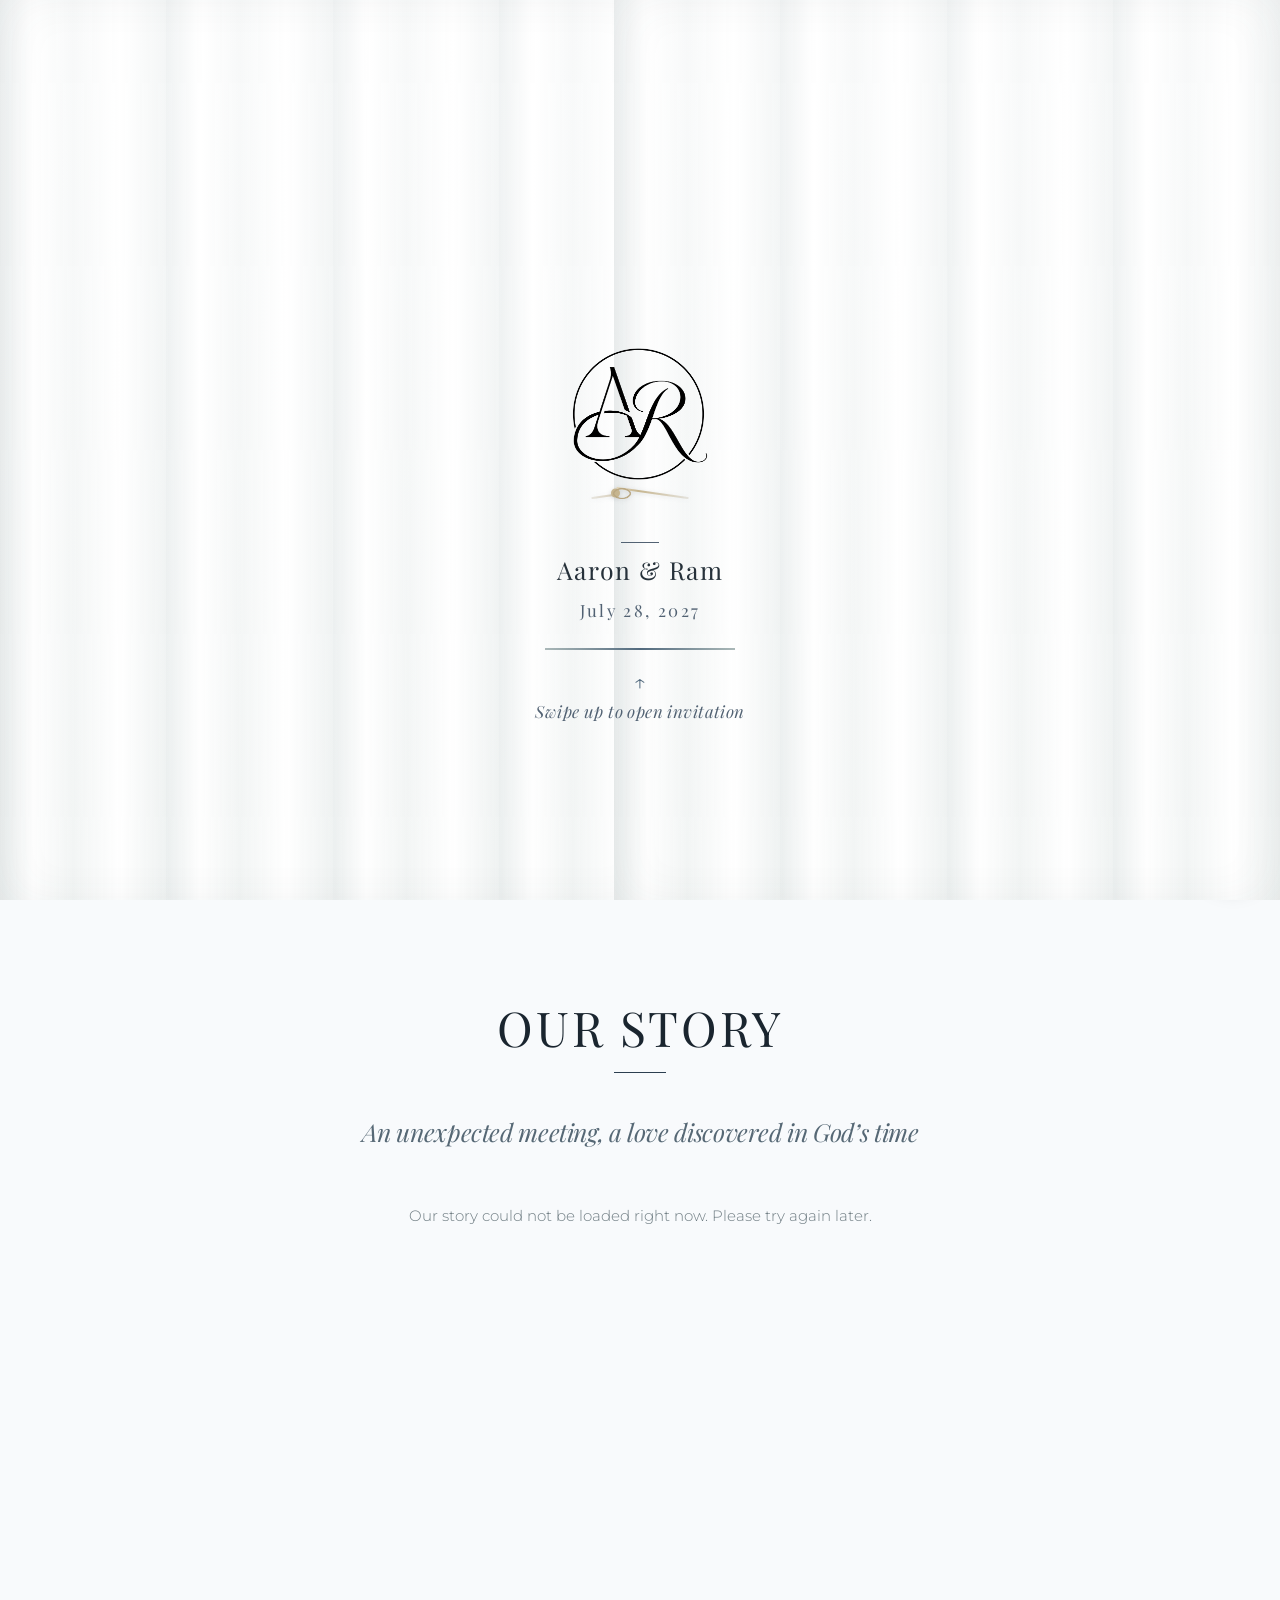
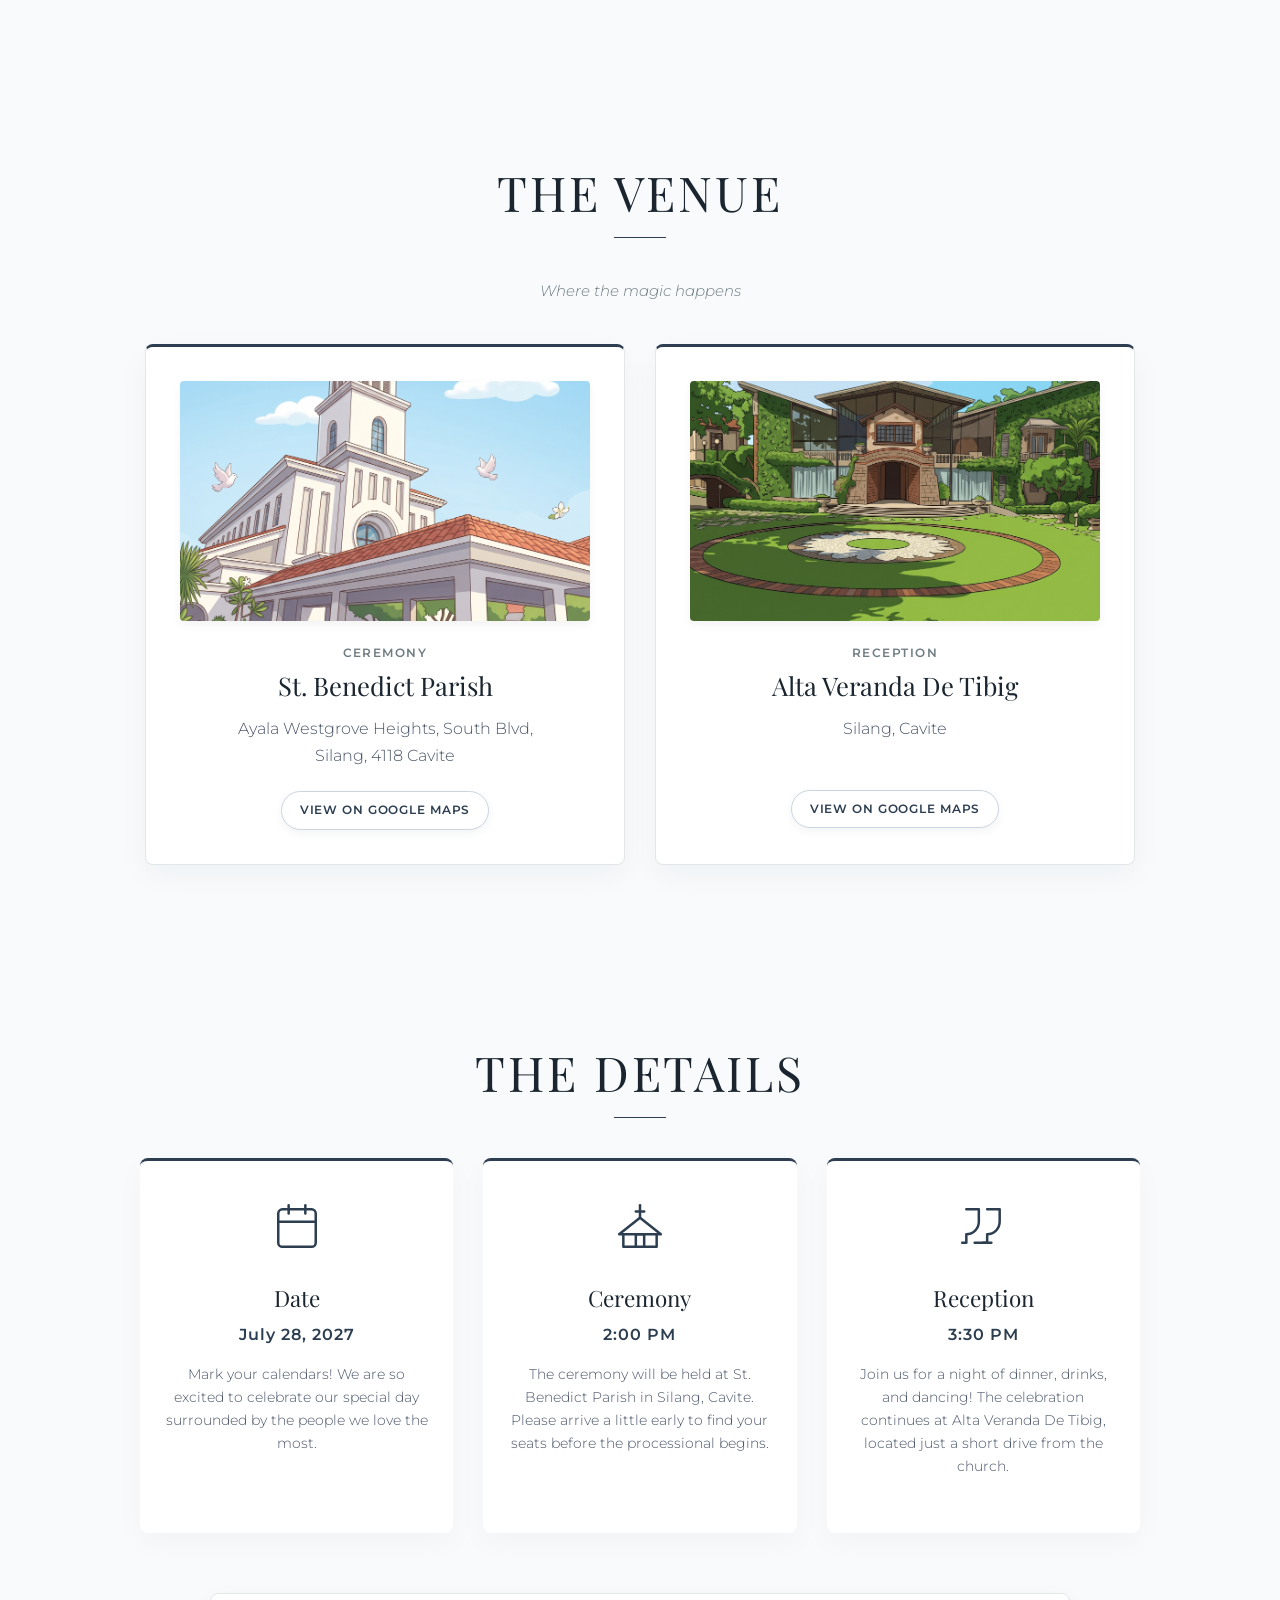
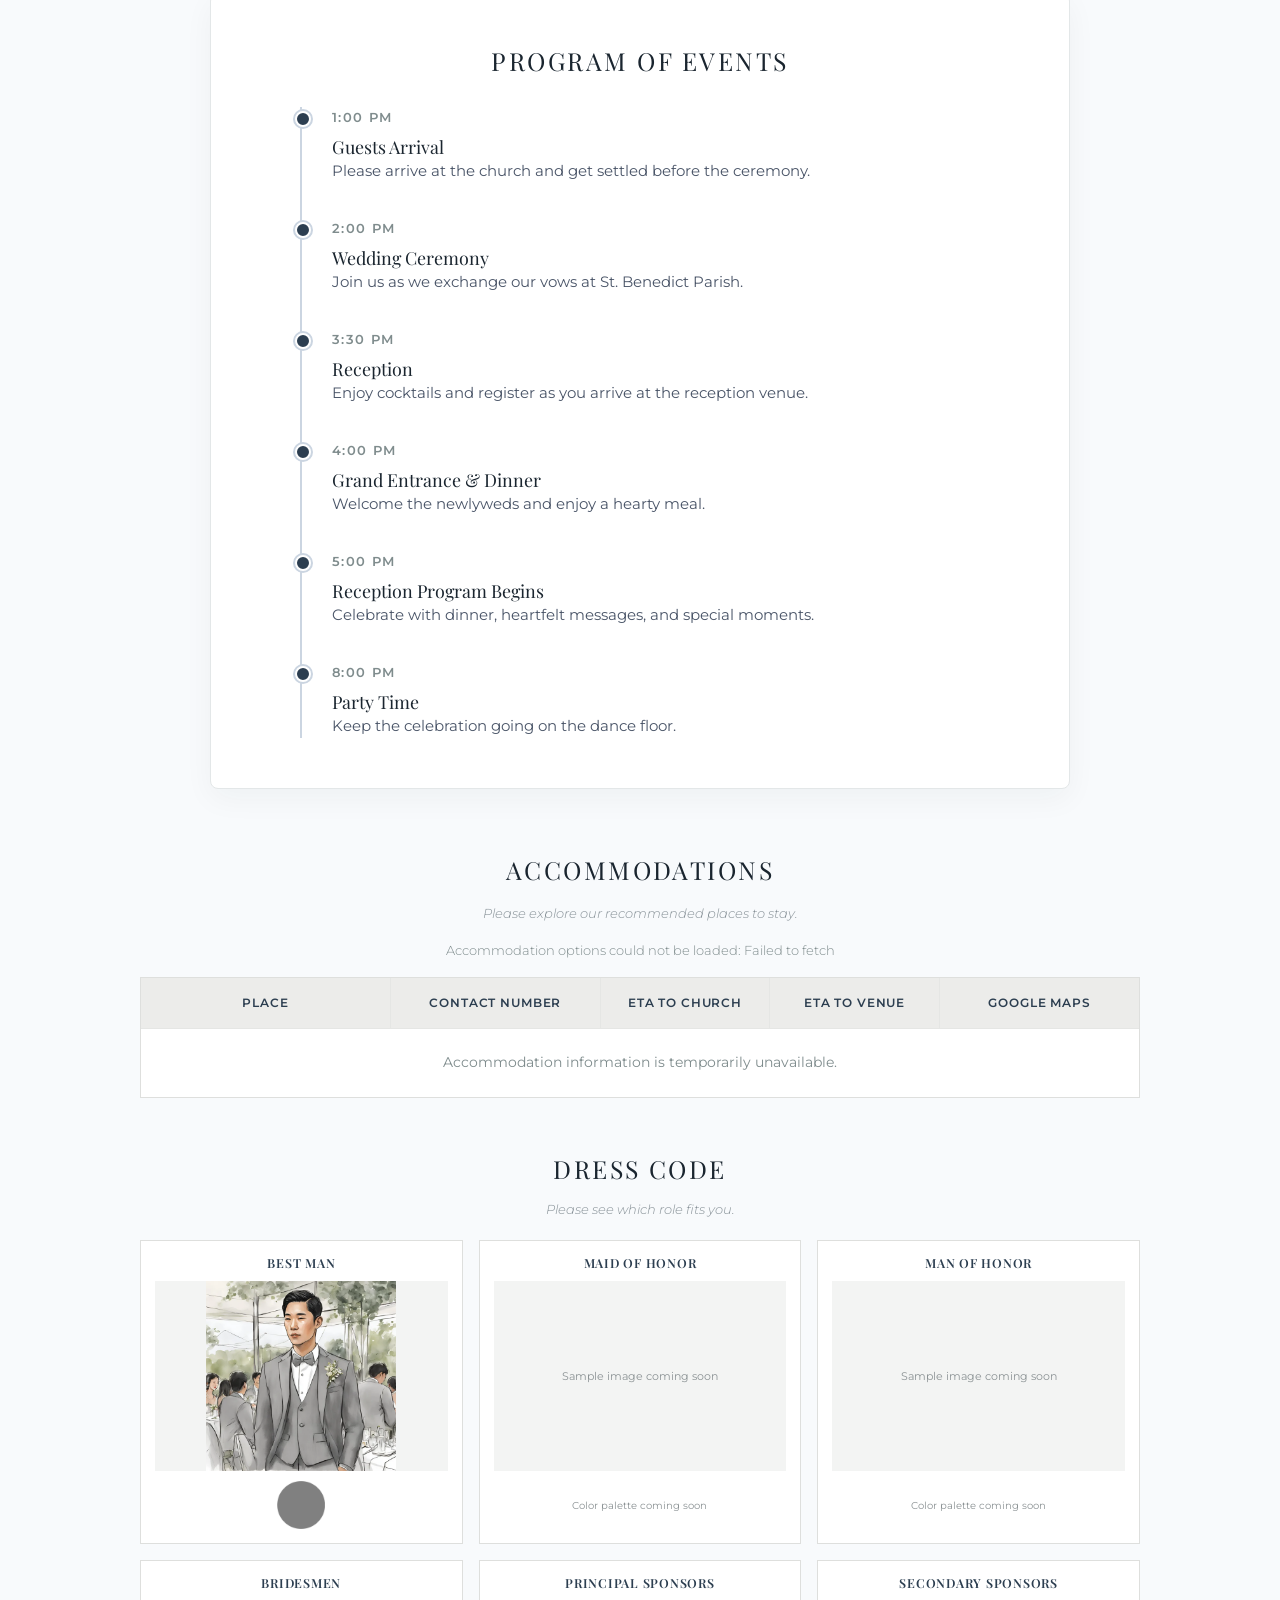
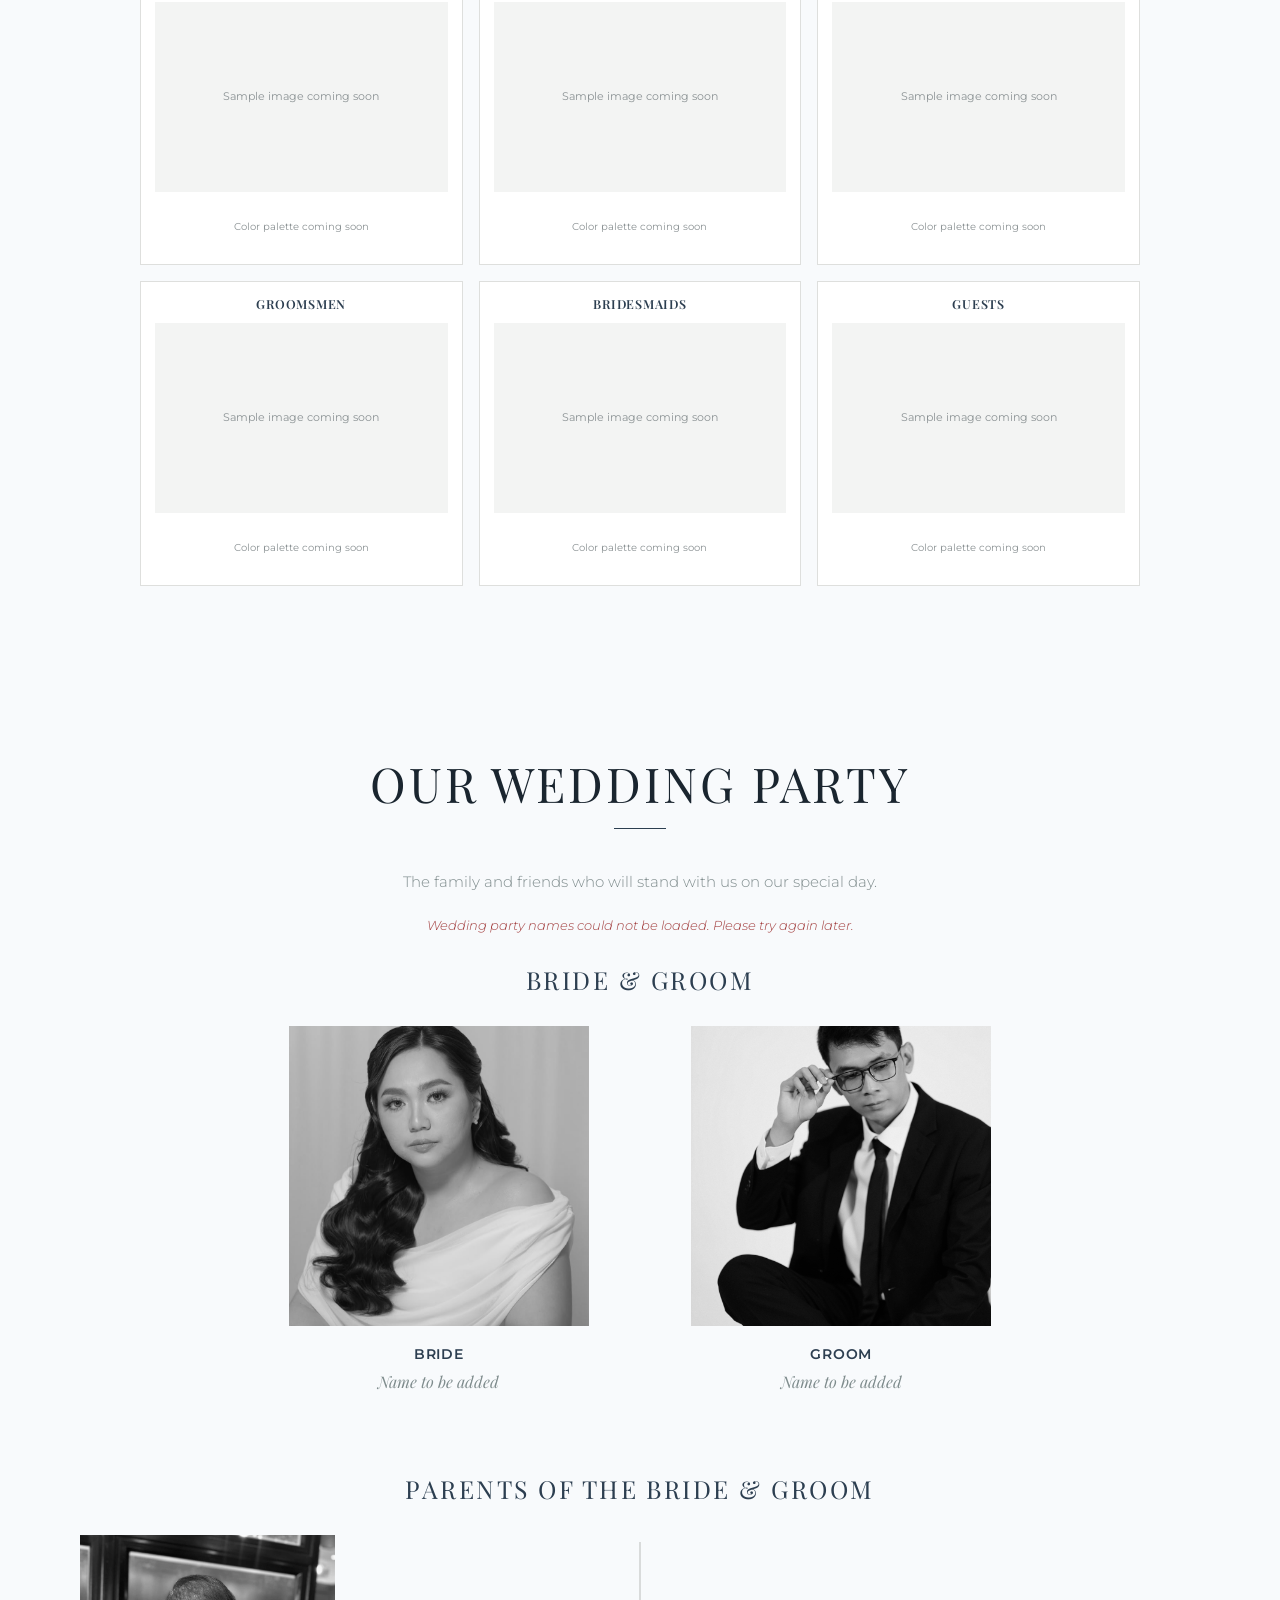
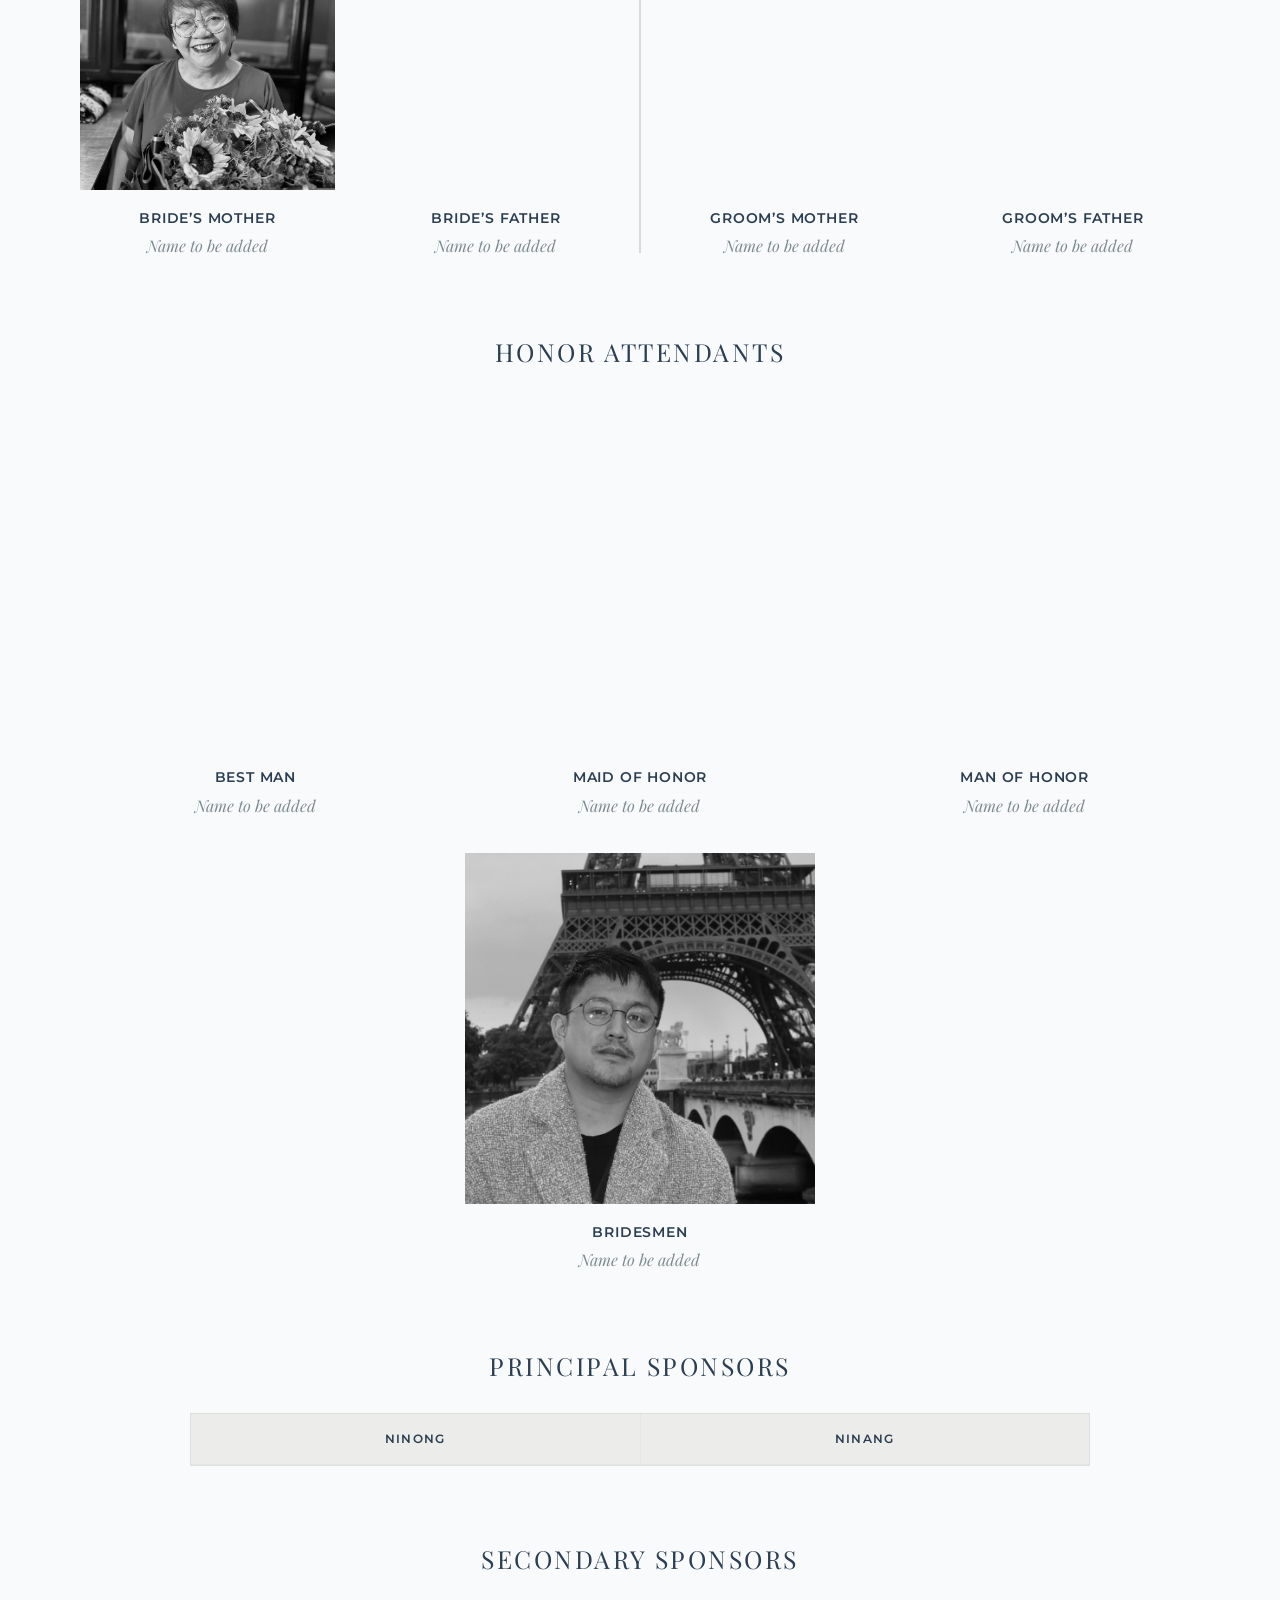
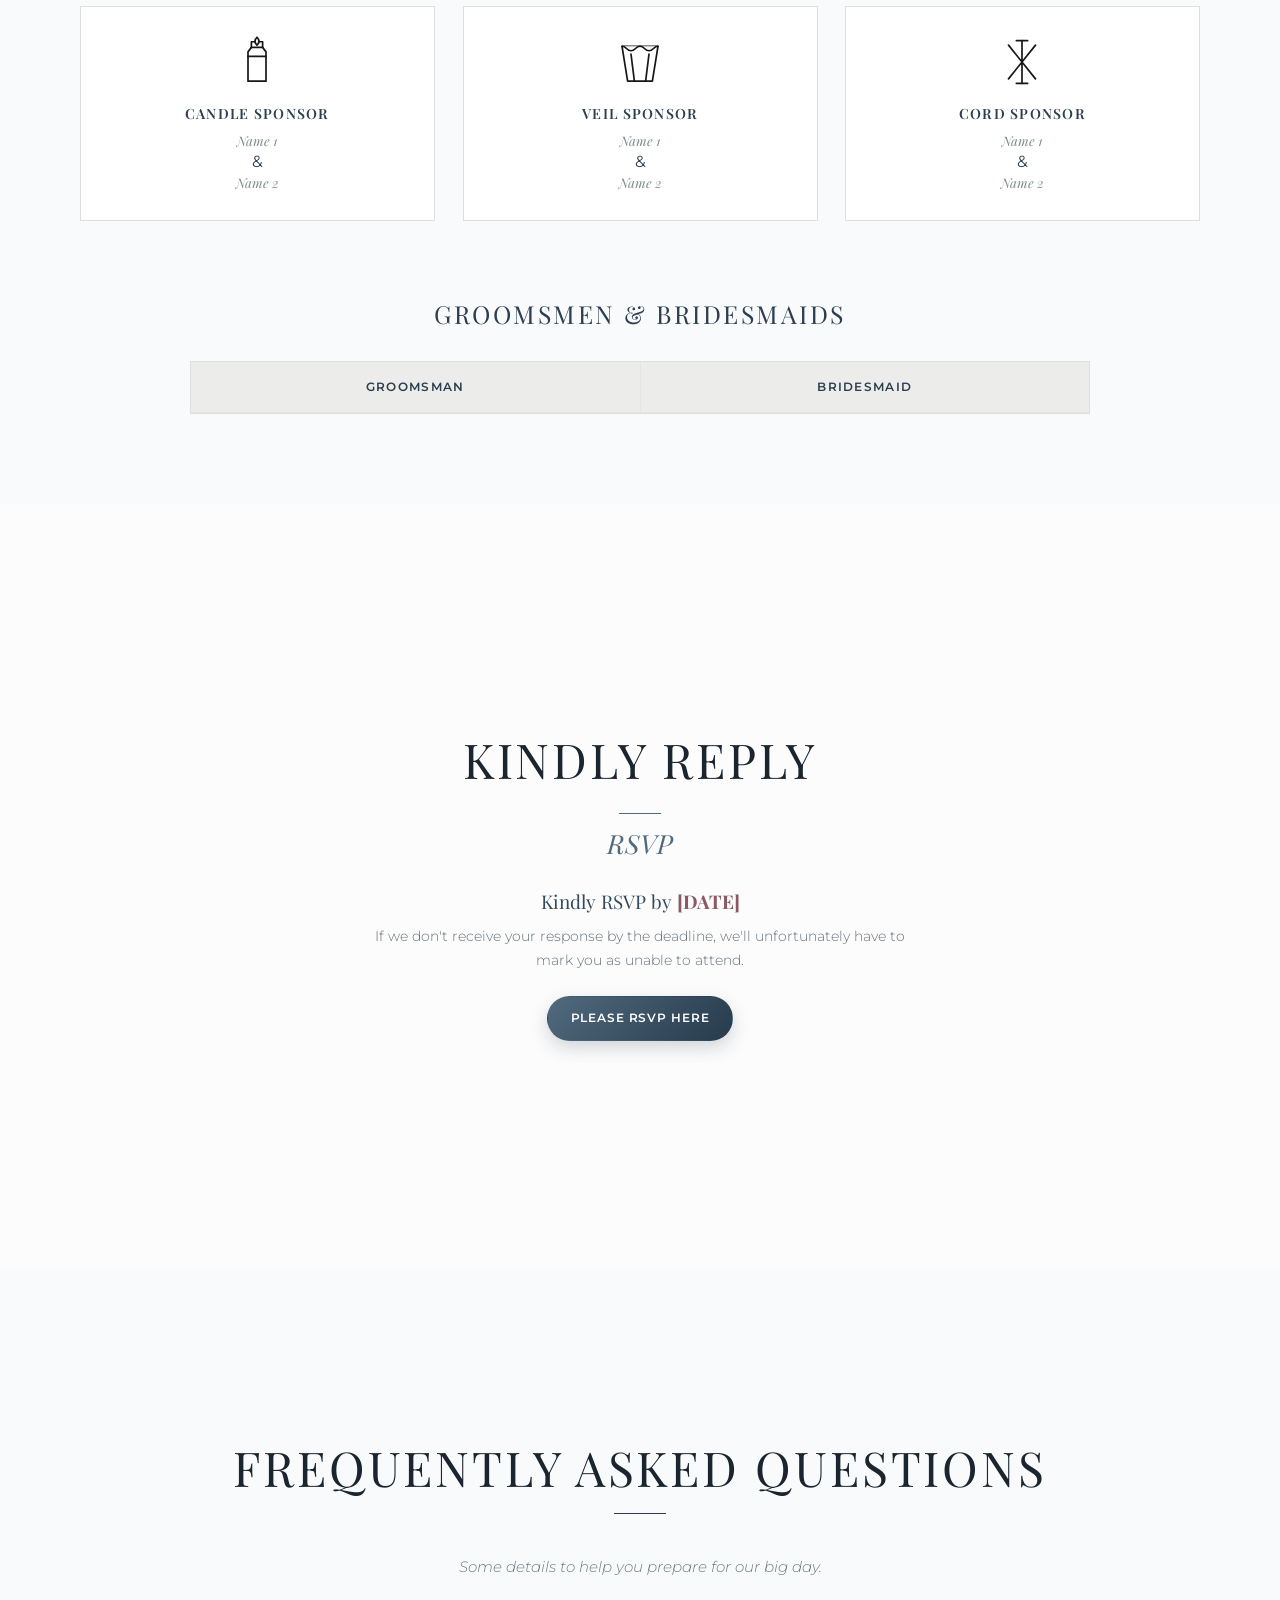
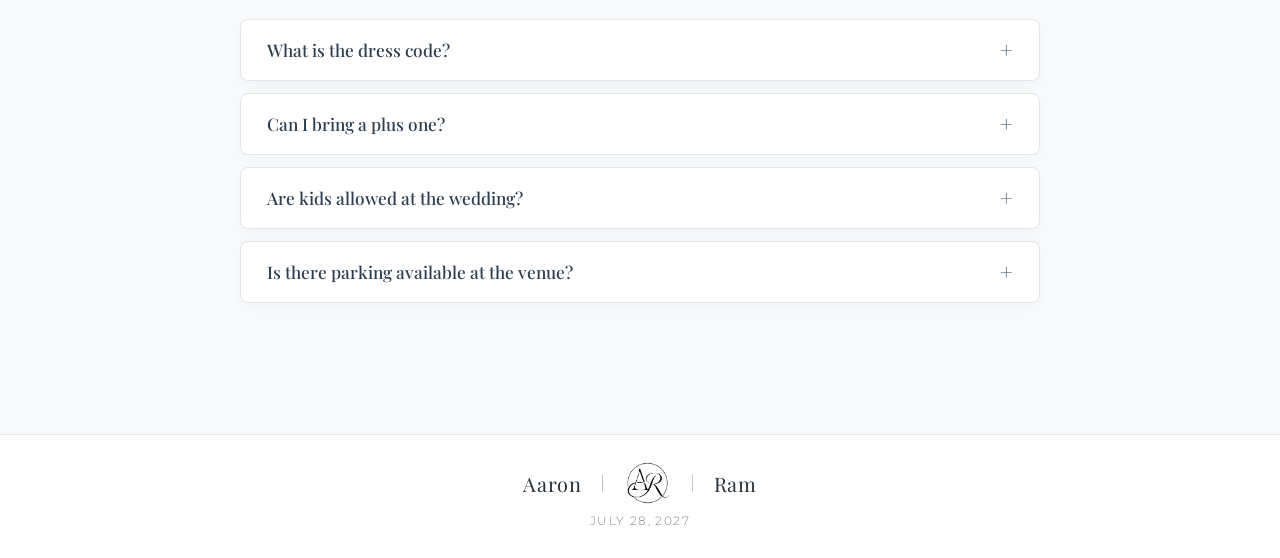
==== commit 3312e07e: "Update index.html" ====
--- a/index.html
+++ b/index.html
@@ -173,7 +173,7 @@
                     <svg viewBox="0 0 24 24"><path d="M12 2v6"/><path d="M10 5h4"/><path d="M12 8L2 16h20L12 8z"/><path d="M4 16v6h16v-6"/><path d="M10 22v-6h4v6"/></svg>
                 </div>
                 <div class="info-title">Ceremony</div>
-                <div class="info-subtitle">3:00 PM</div>
+                <div class="info-subtitle">2:00 PM</div>
                 <p class="info-text">The ceremony will be held at St. Benedict Parish in Silang, Cavite. Please arrive a little early to find your seats before the processional begins.</p>
             </div>
 
@@ -182,7 +182,7 @@
                     <svg viewBox="0 0 24 24"><path d="M14 4h6v6a6 6 0 0 1-6 6v4h-2"/><path d="M4 4h6v6a6 6 0 0 1-6 6v4H2"/><line x1="8" y1="20" x2="16" y2="20"/></svg>
                 </div>
                 <div class="info-title">Reception</div>
-                <div class="info-subtitle">5:00 PM</div>
+                <div class="info-subtitle">3:30 PM</div>
                 <p class="info-text">Join us for a night of dinner, drinks, and dancing! The celebration continues at Alta Veranda De Tibig, located just a short drive from the church.</p>
             </div>
         </div>
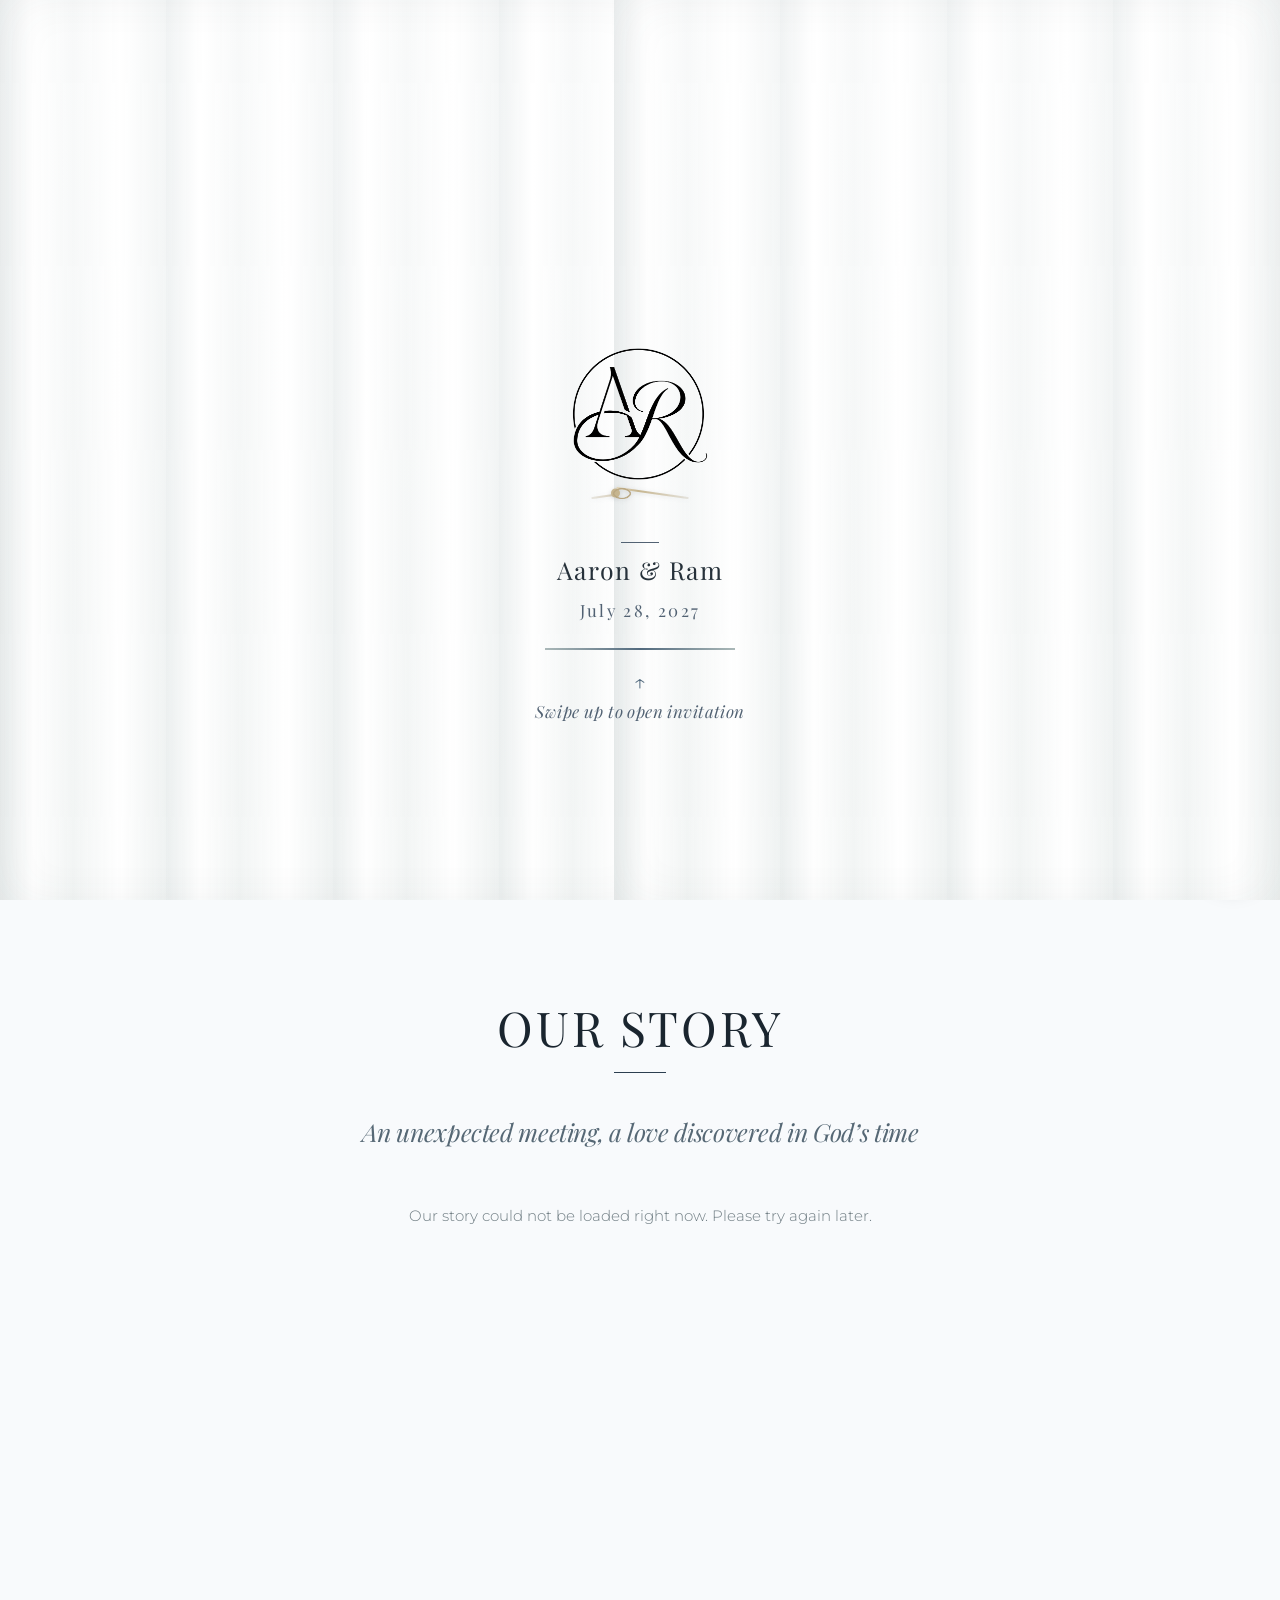
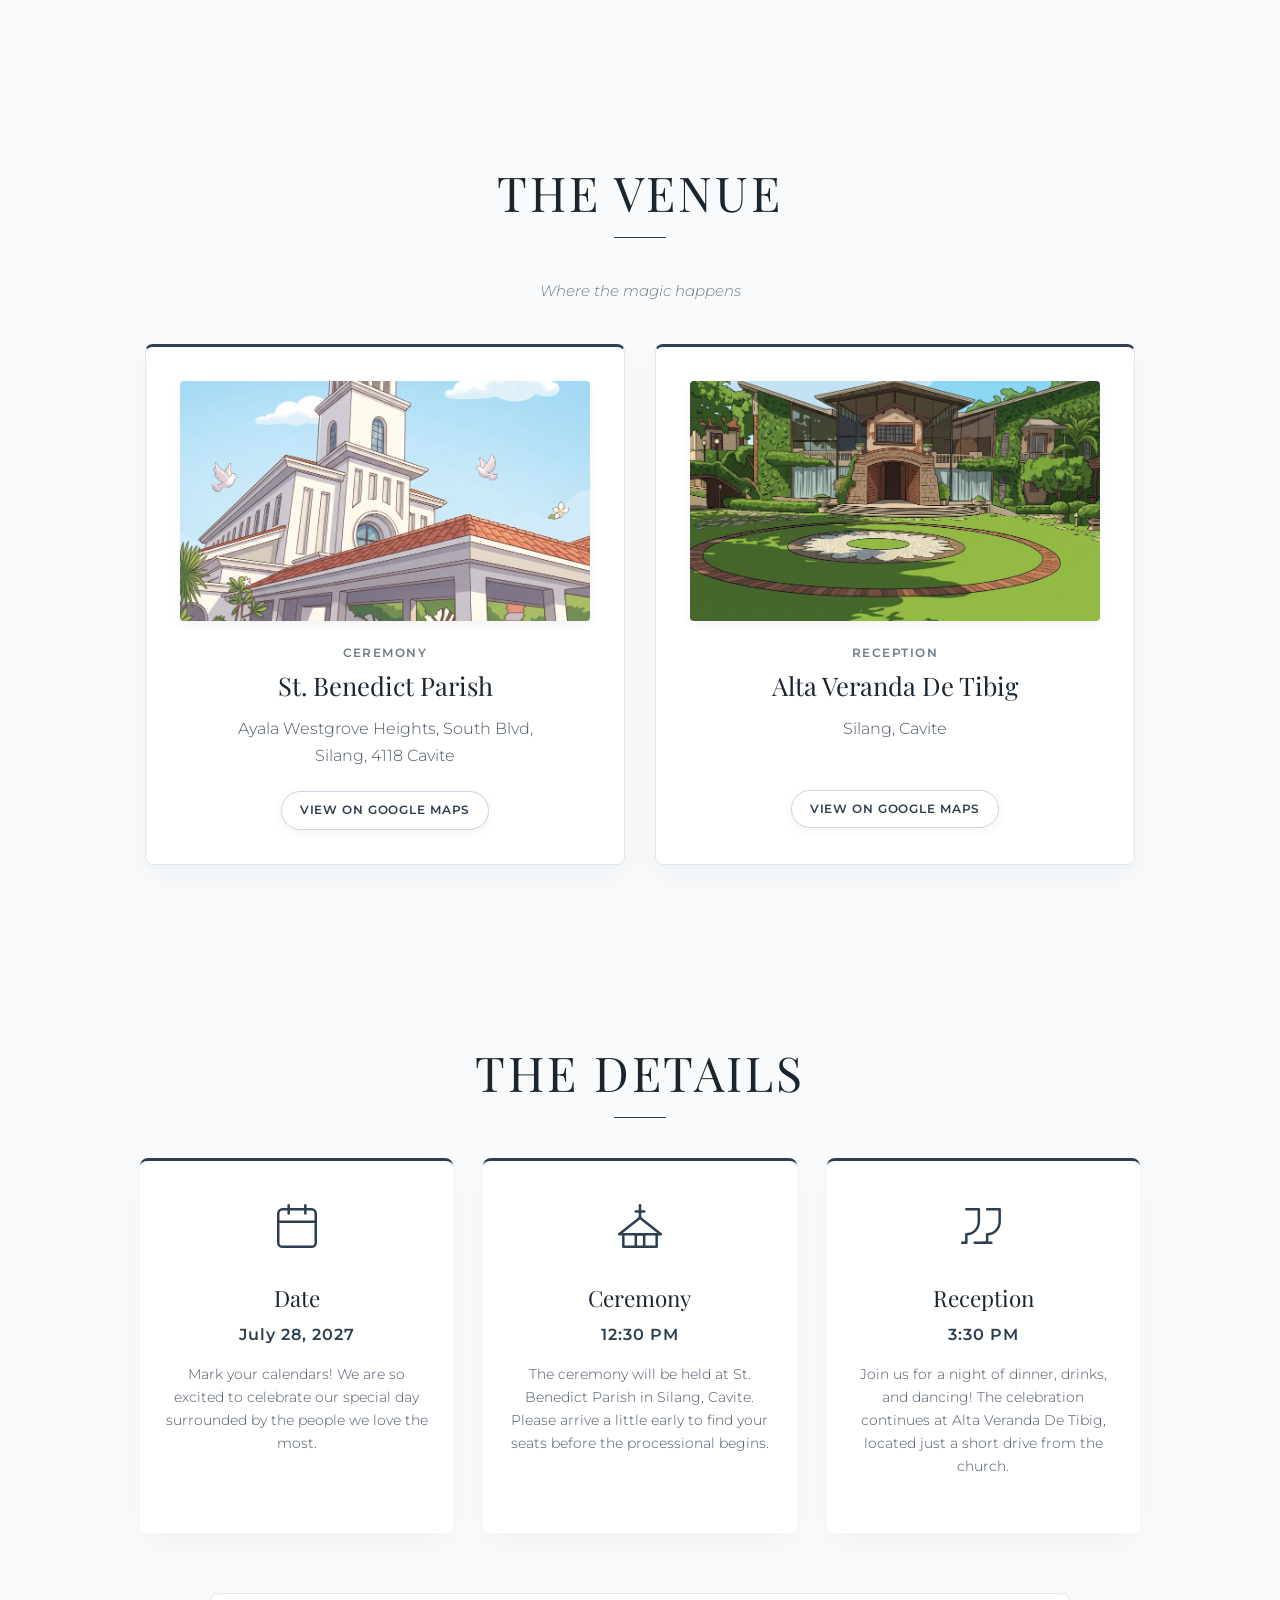
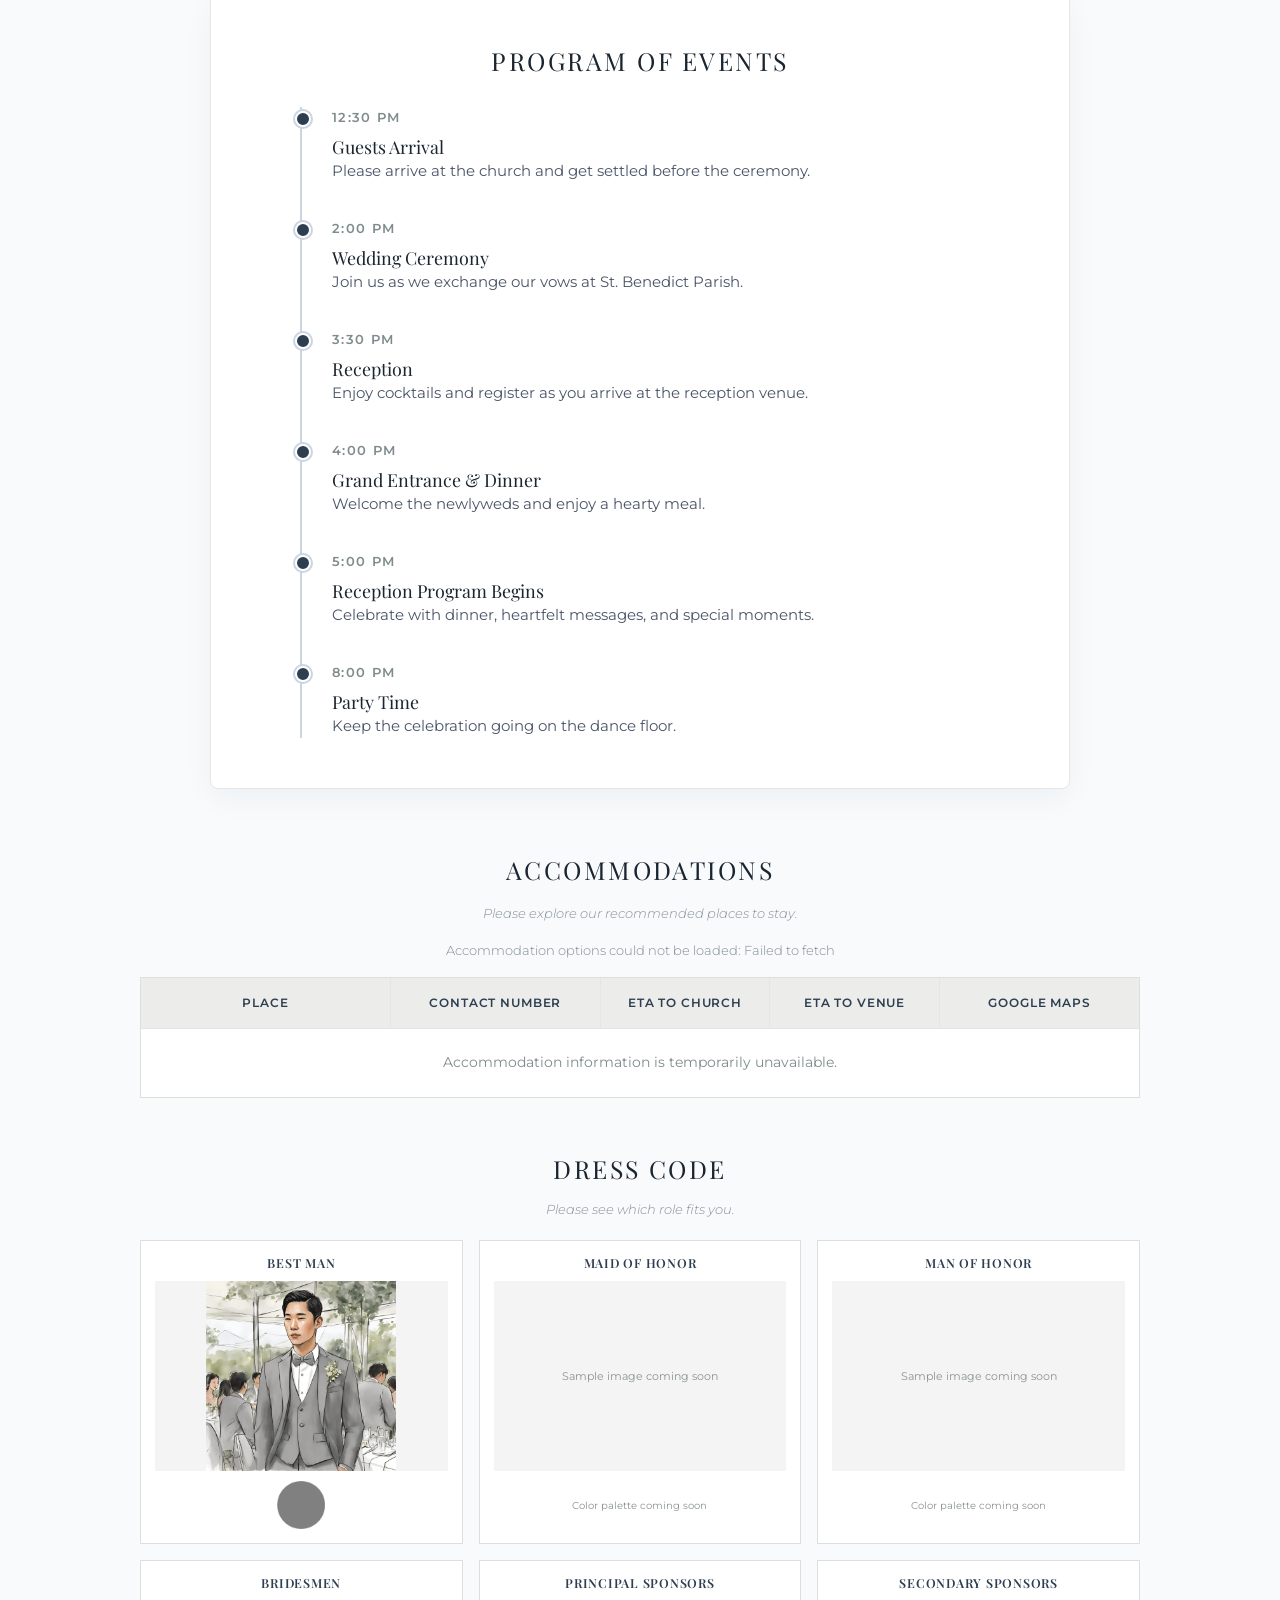
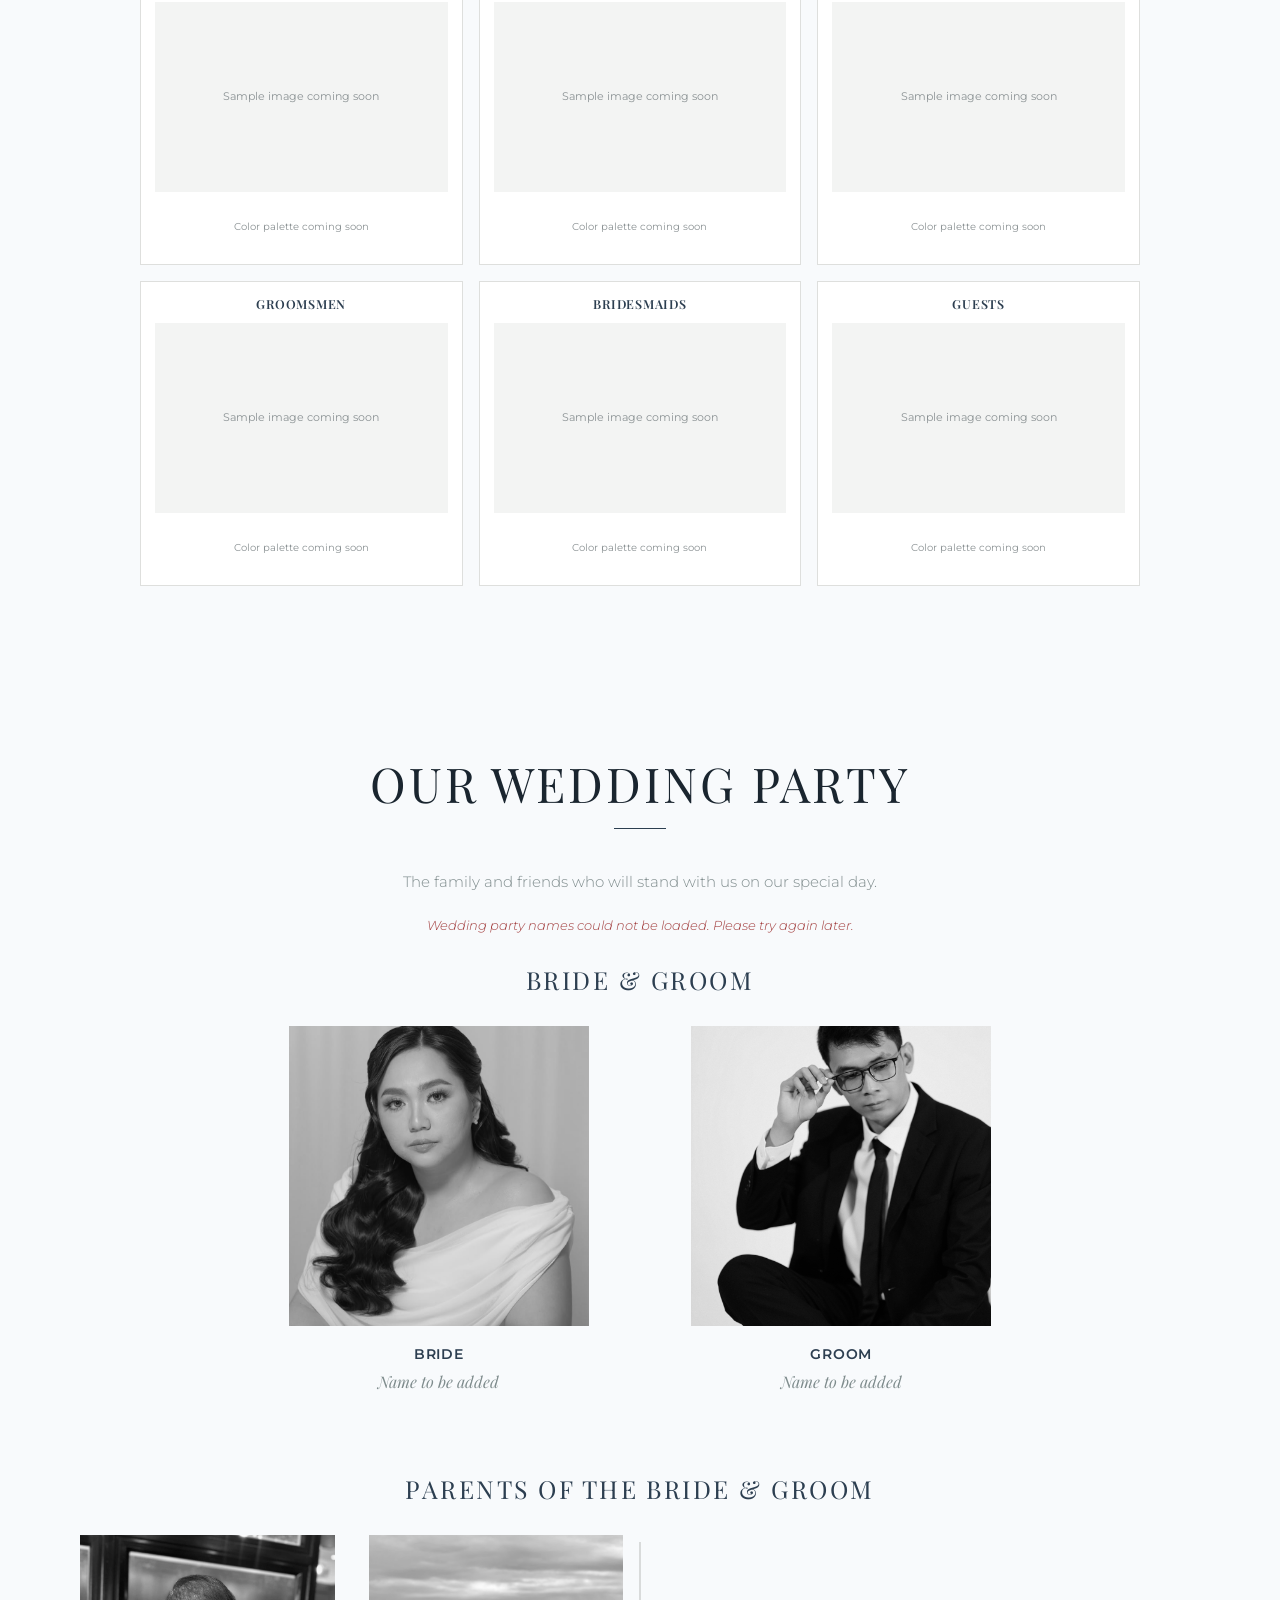
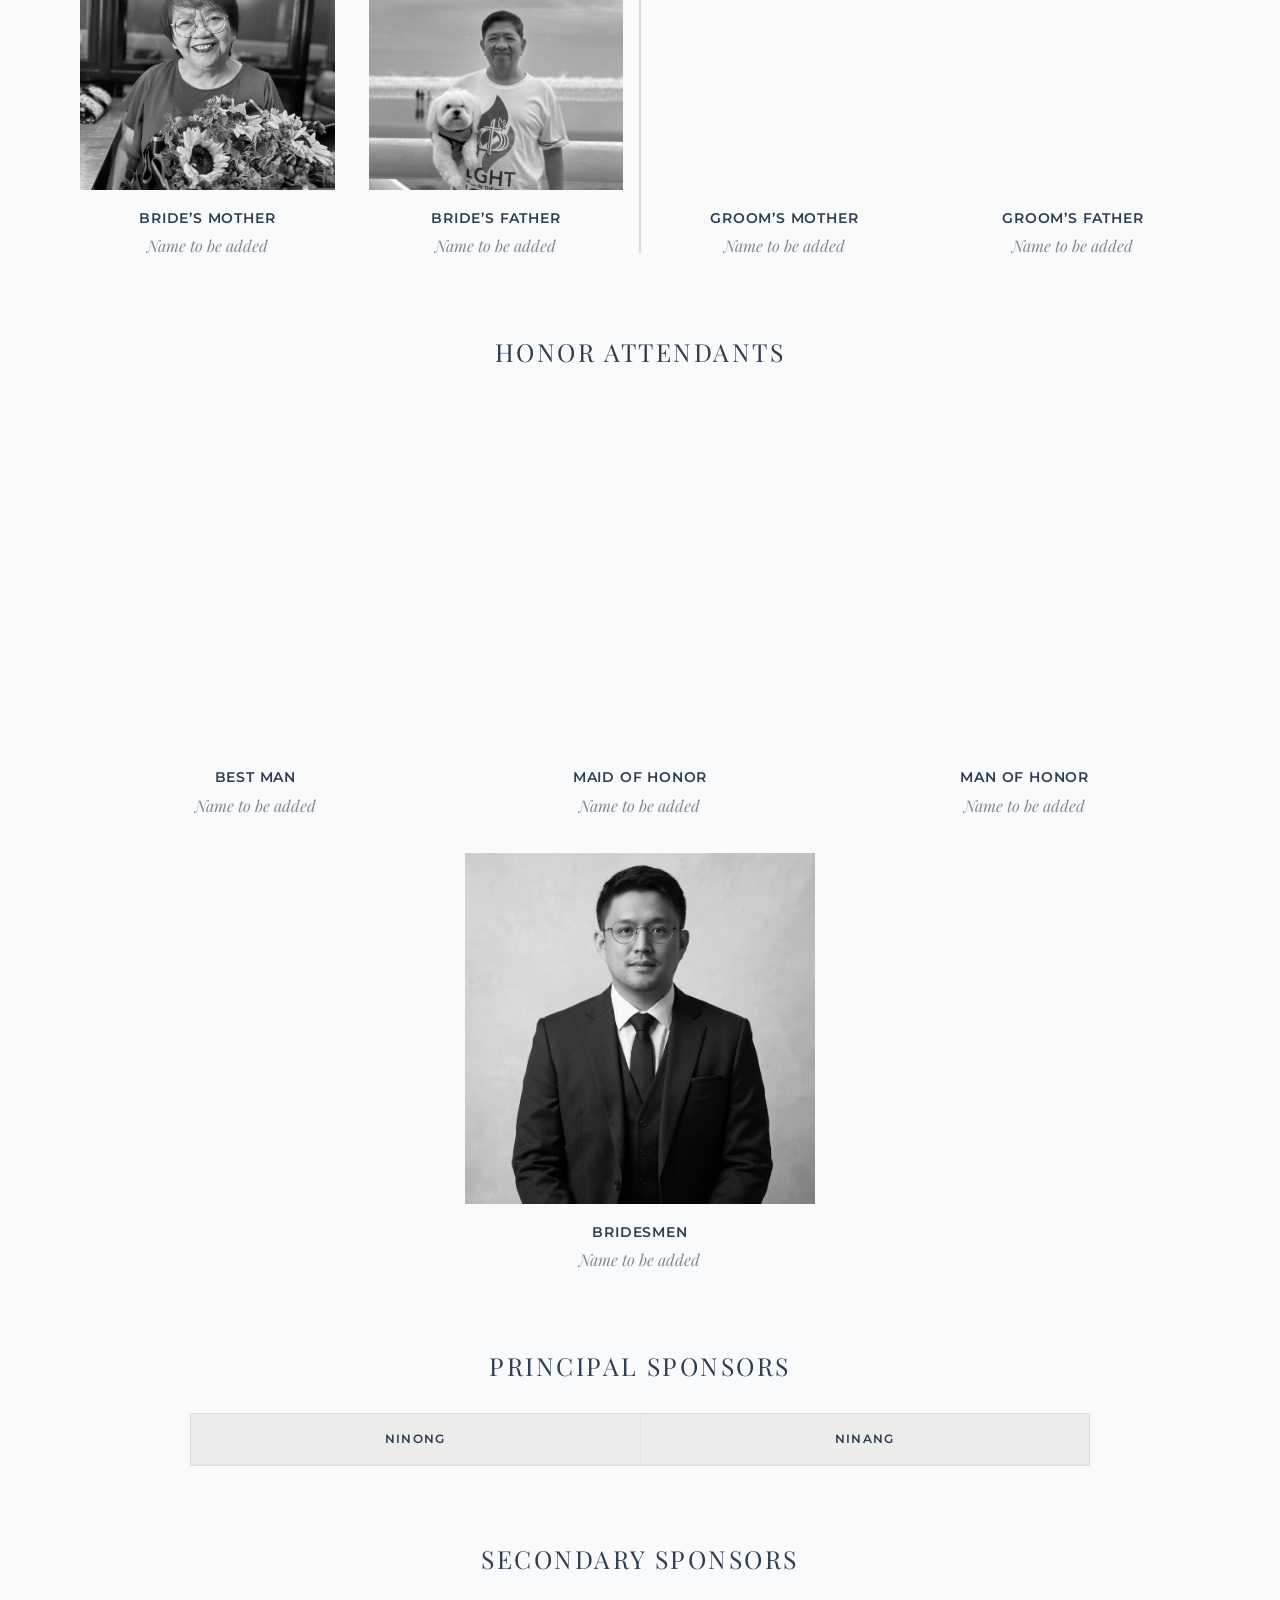
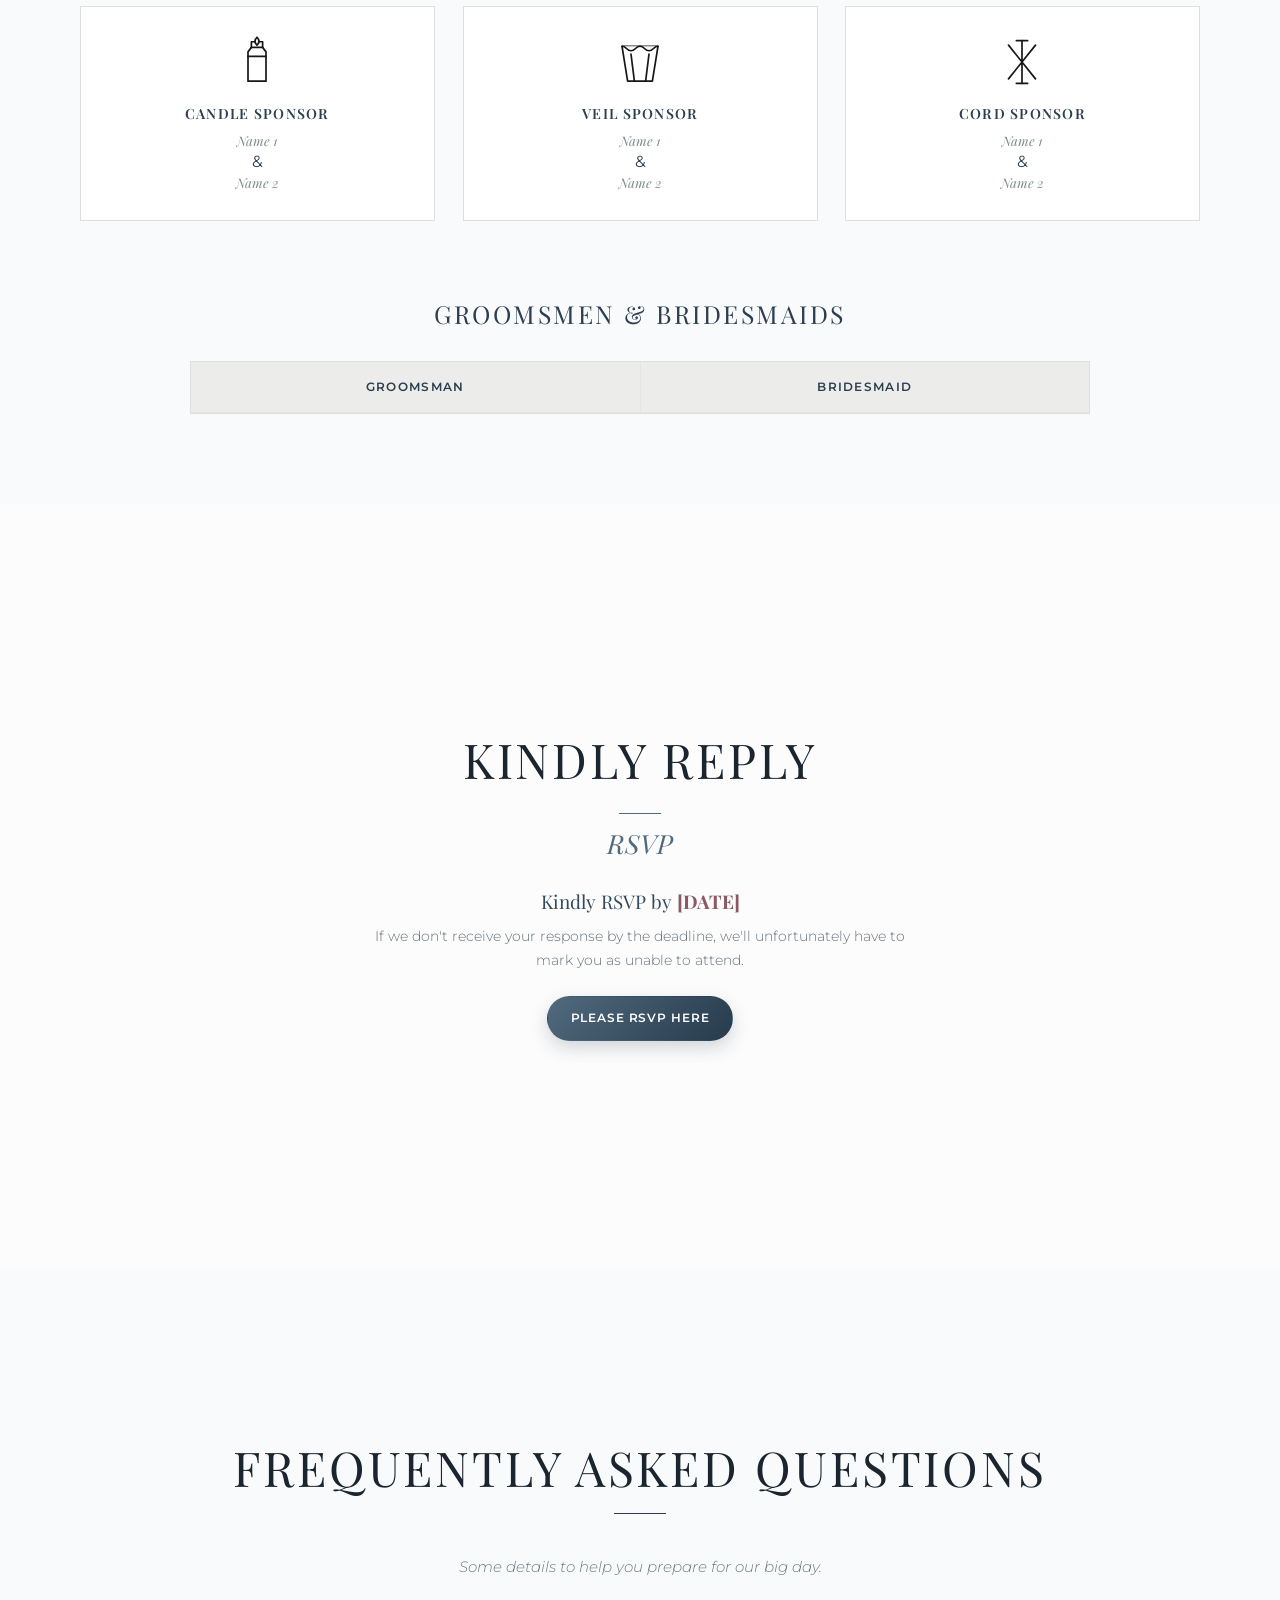
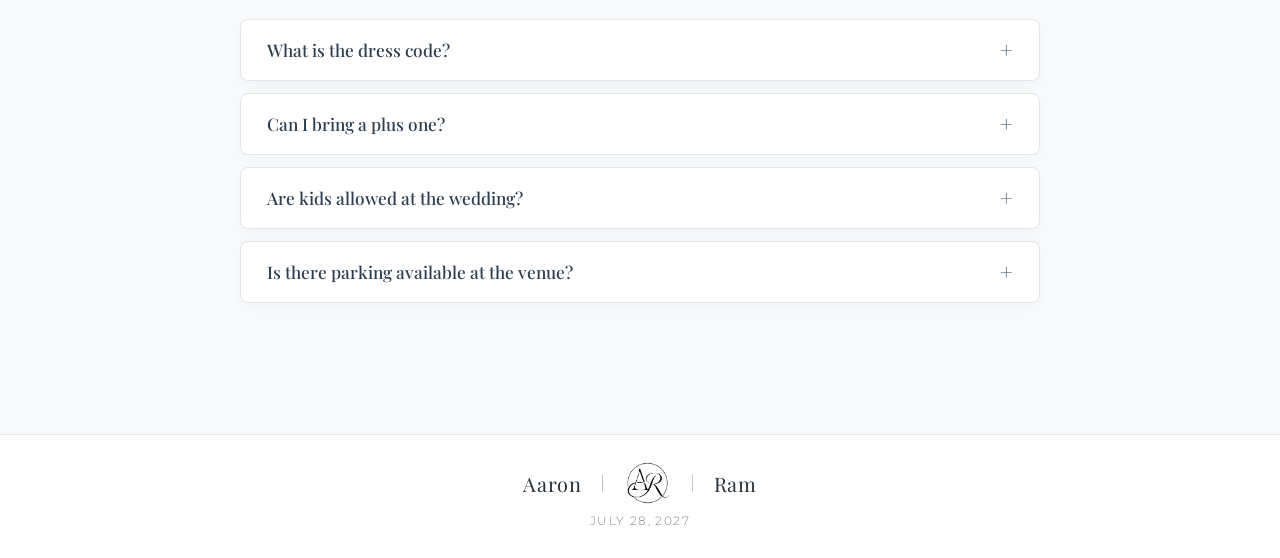
==== commit fc20c28b: "Update index.html" ====
--- a/index.html
+++ b/index.html
@@ -173,7 +173,7 @@
                     <svg viewBox="0 0 24 24"><path d="M12 2v6"/><path d="M10 5h4"/><path d="M12 8L2 16h20L12 8z"/><path d="M4 16v6h16v-6"/><path d="M10 22v-6h4v6"/></svg>
                 </div>
                 <div class="info-title">Ceremony</div>
-                <div class="info-subtitle">2:00 PM</div>
+                <div class="info-subtitle">12:30 PM</div>
                 <p class="info-text">The ceremony will be held at St. Benedict Parish in Silang, Cavite. Please arrive a little early to find your seats before the processional begins.</p>
             </div>
 
@@ -192,7 +192,7 @@
                 <h3>PROGRAM OF EVENTS</h3>
                 <div class="timeline">
                     <div class="timeline-item">
-                        <span class="timeline-time">1:00 PM</span>
+                        <span class="timeline-time">12:30 PM</span>
                         <div class="timeline-event">Guests Arrival</div>
                         <div class="timeline-desc">Please arrive at the church and get settled before the ceremony.</div>
                     </div>
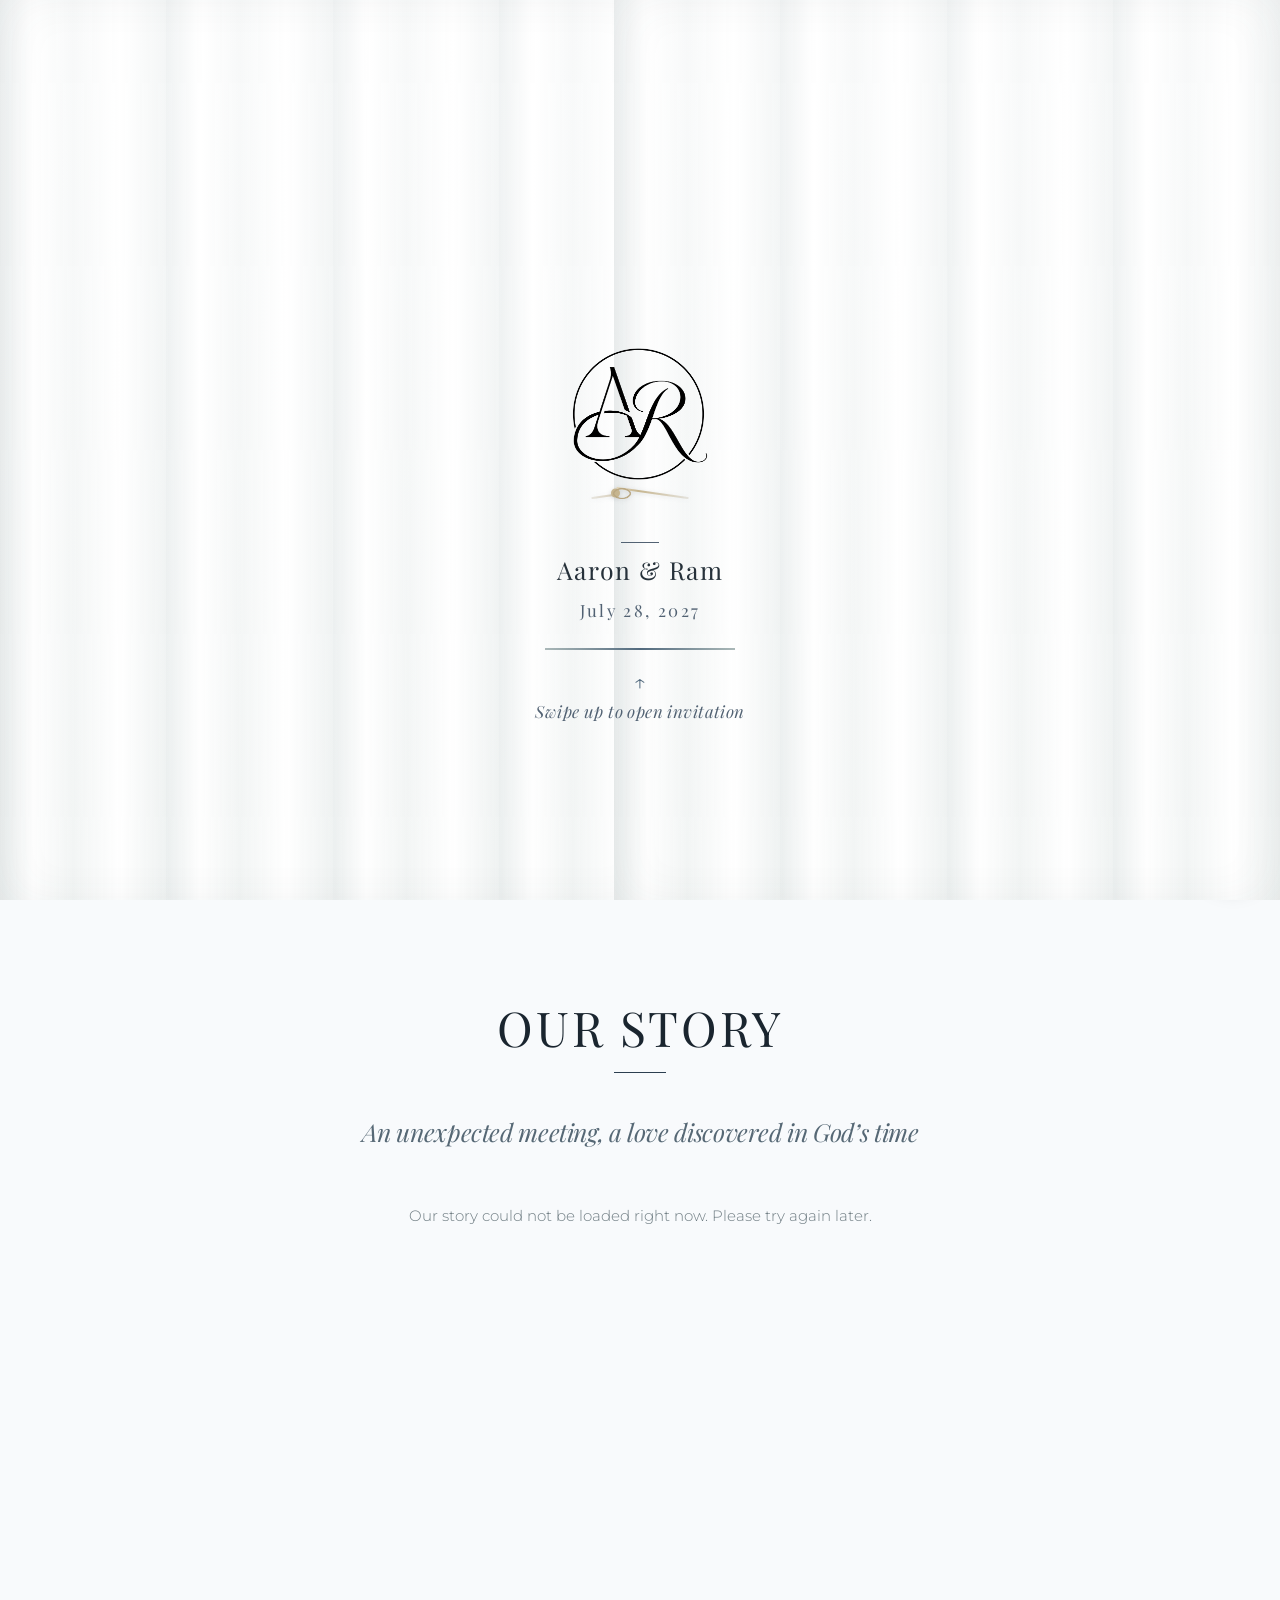
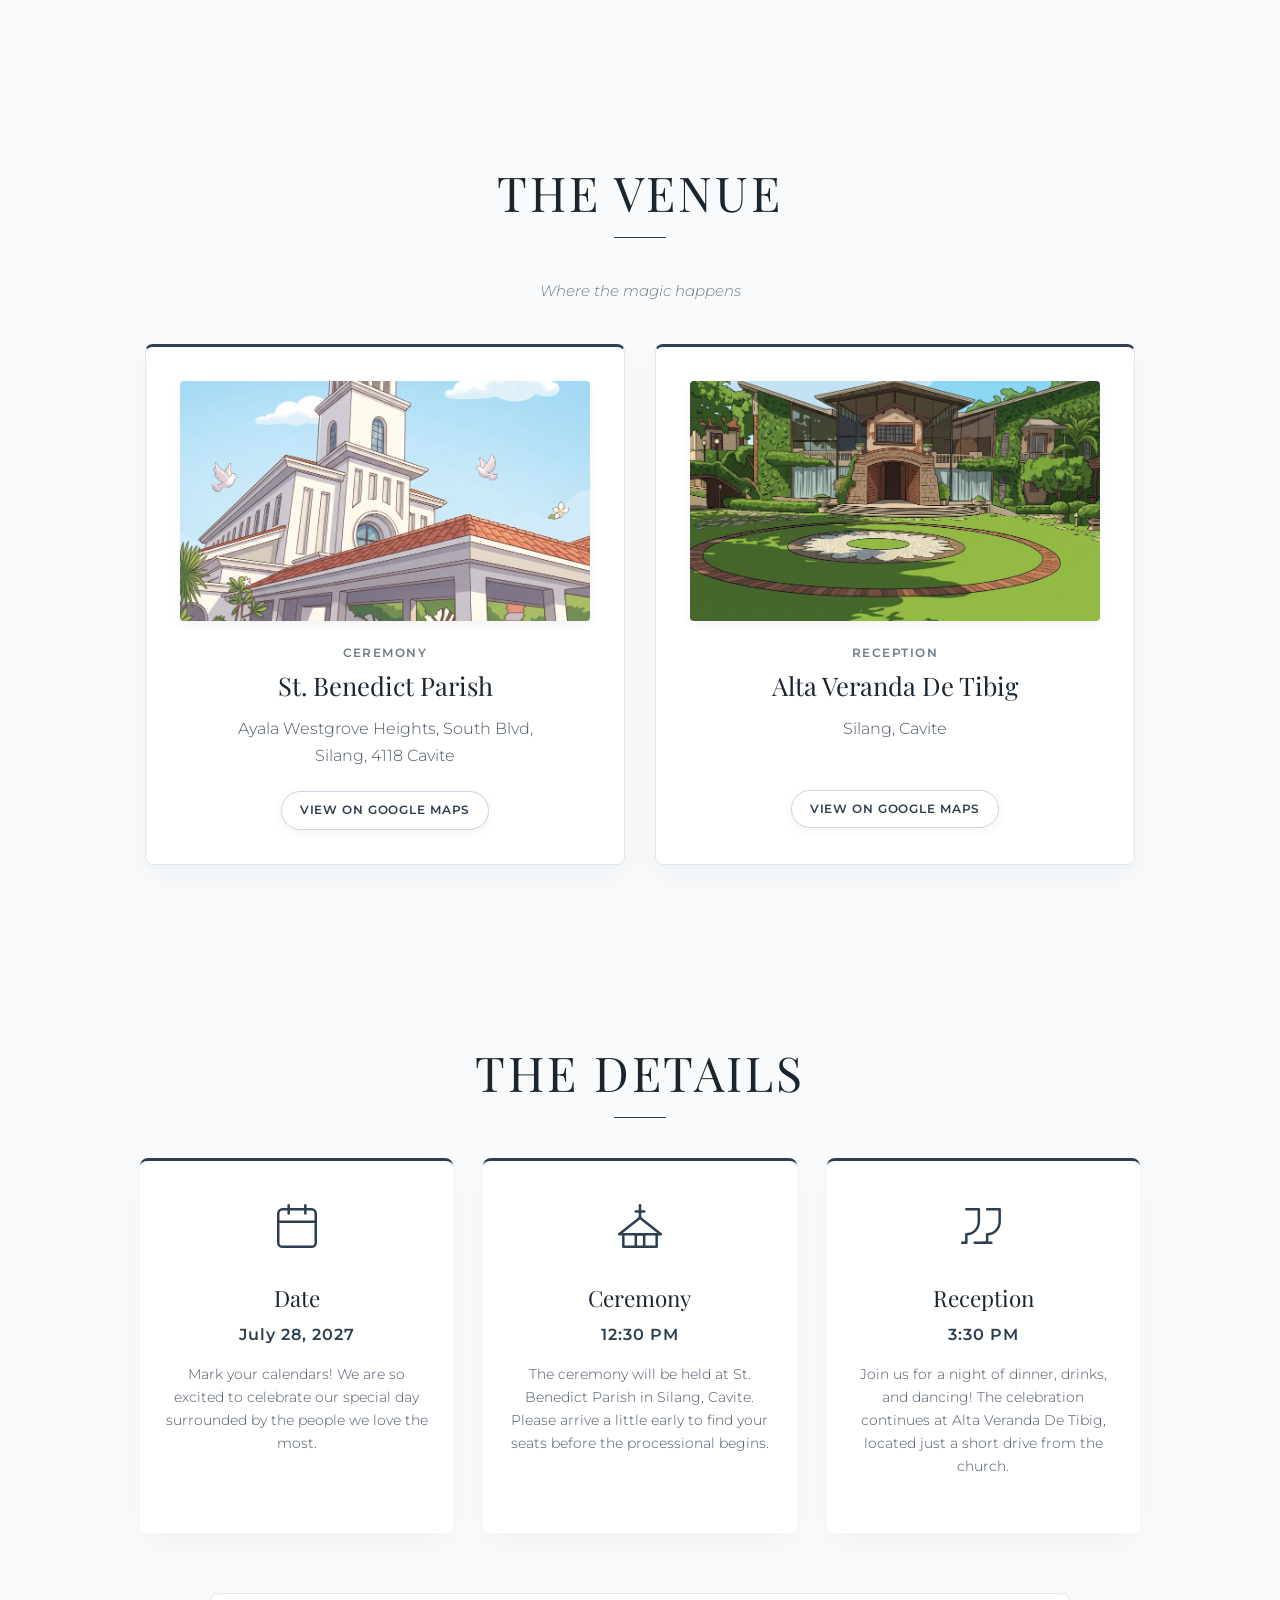
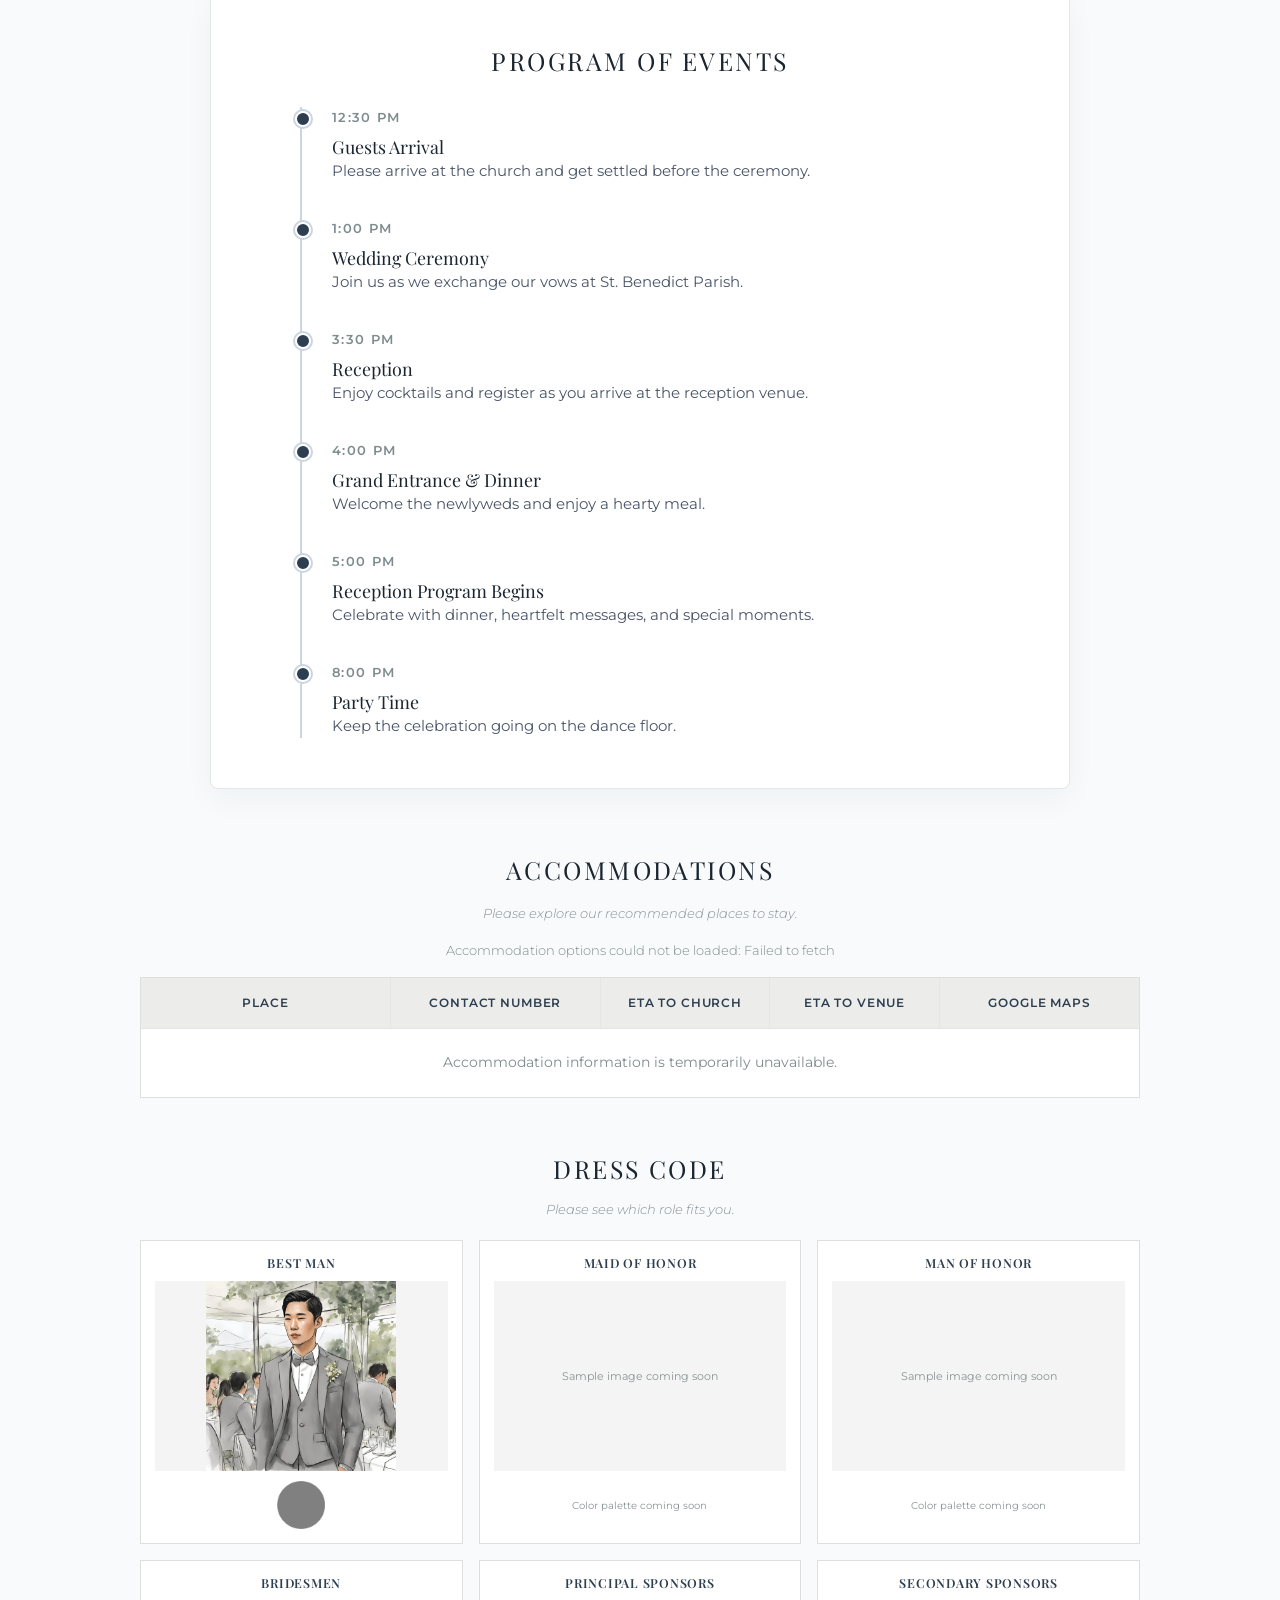
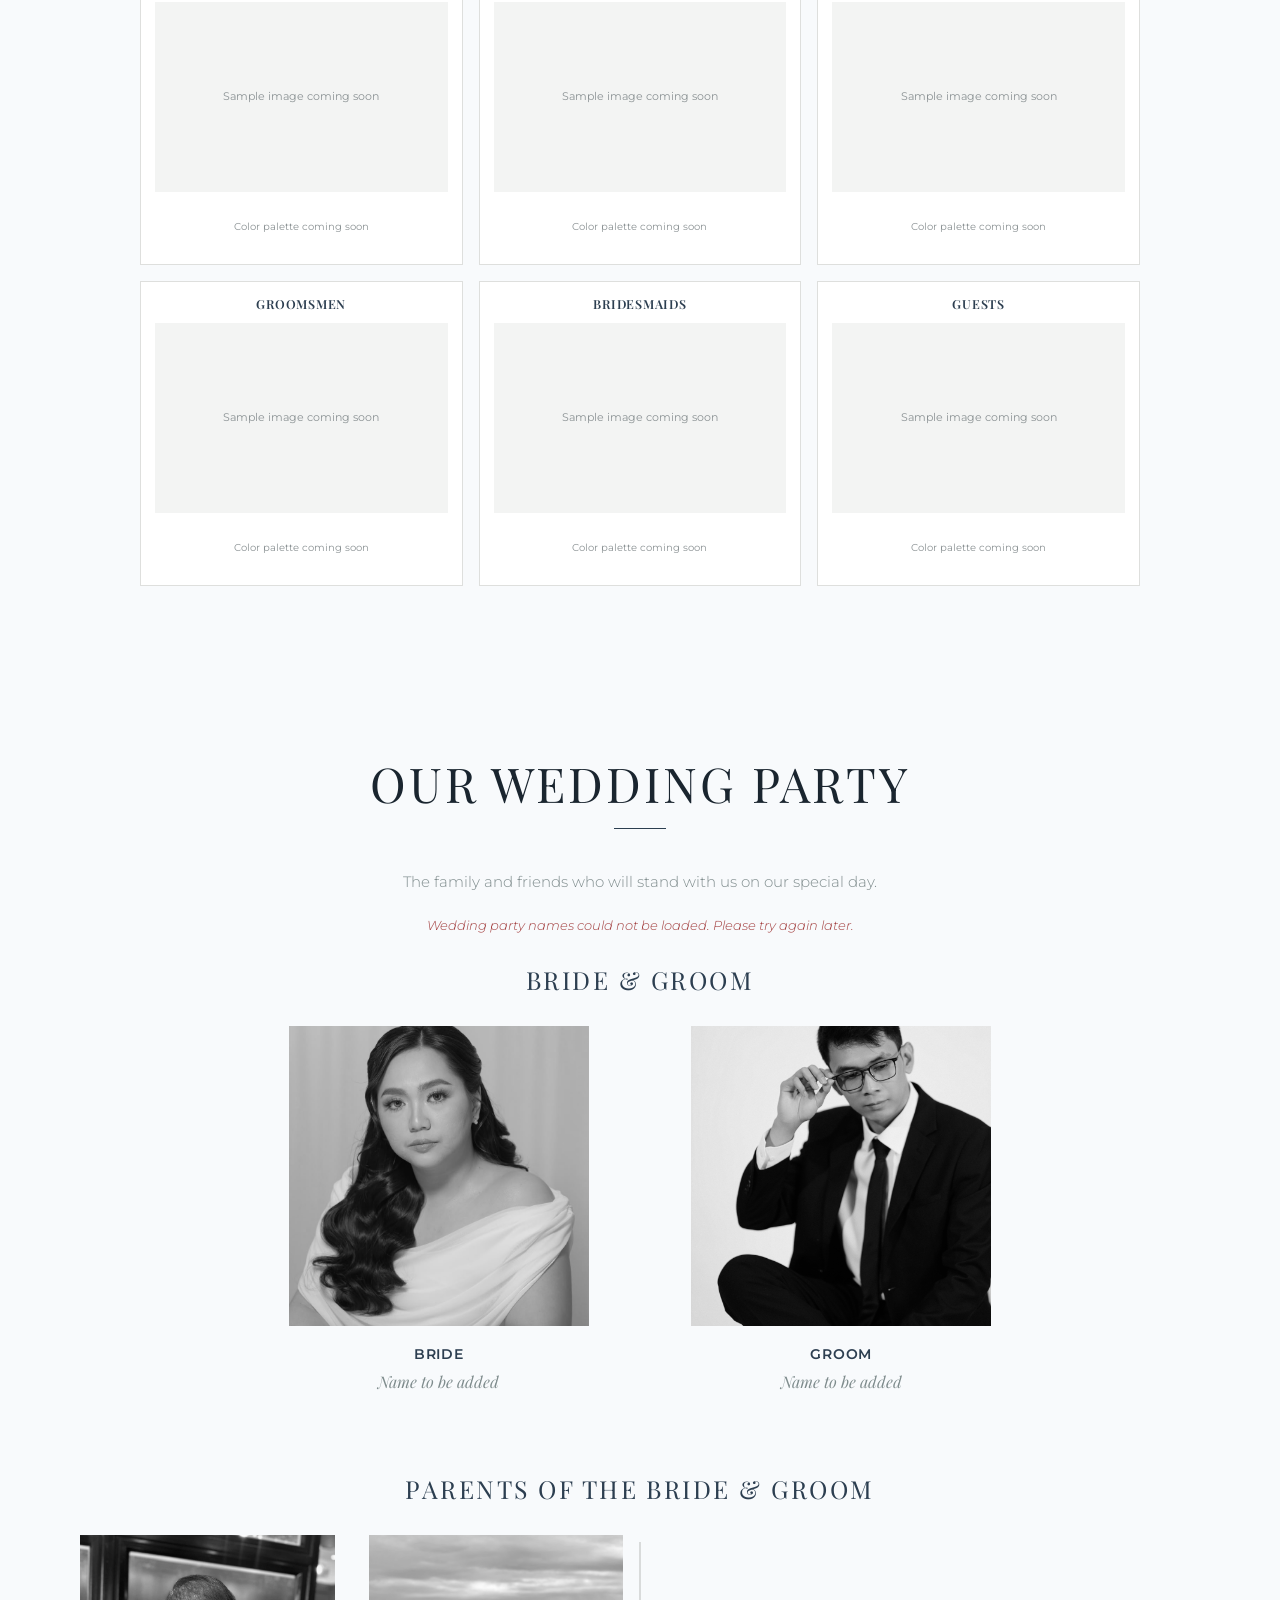
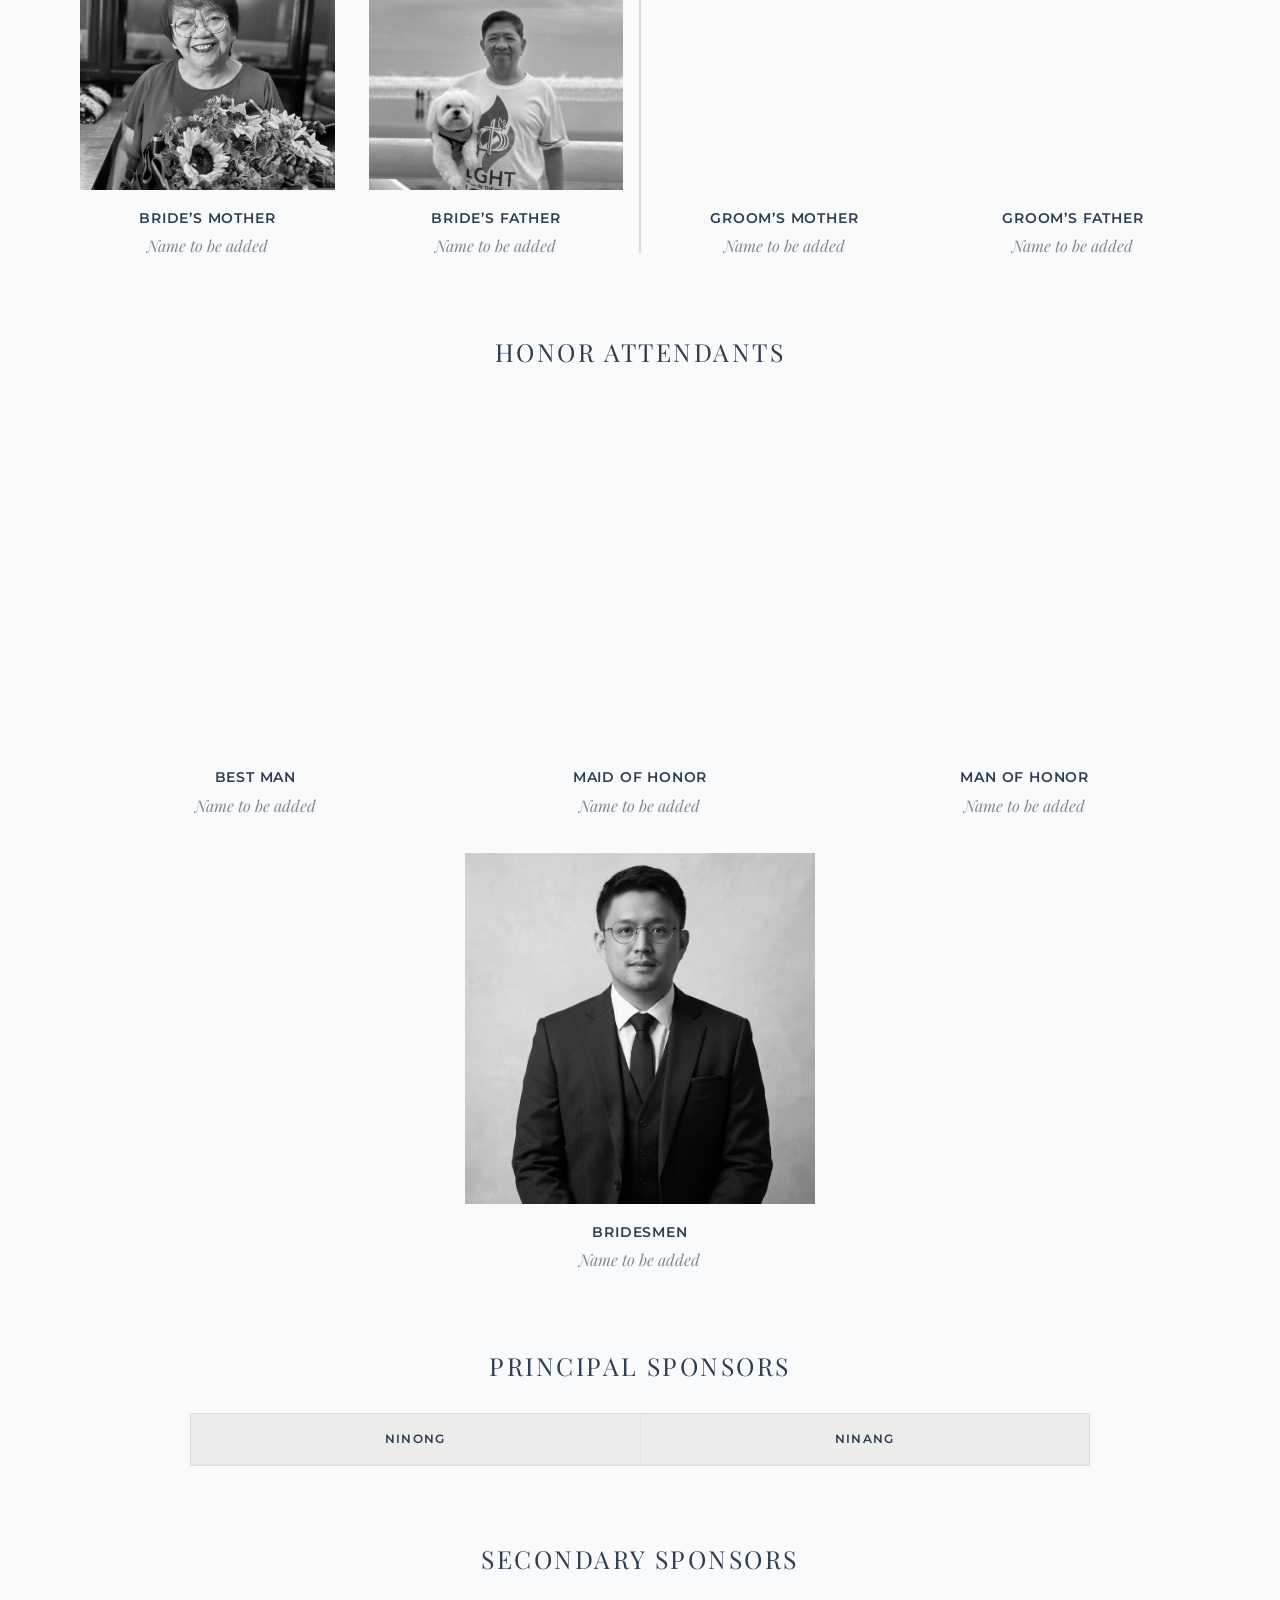
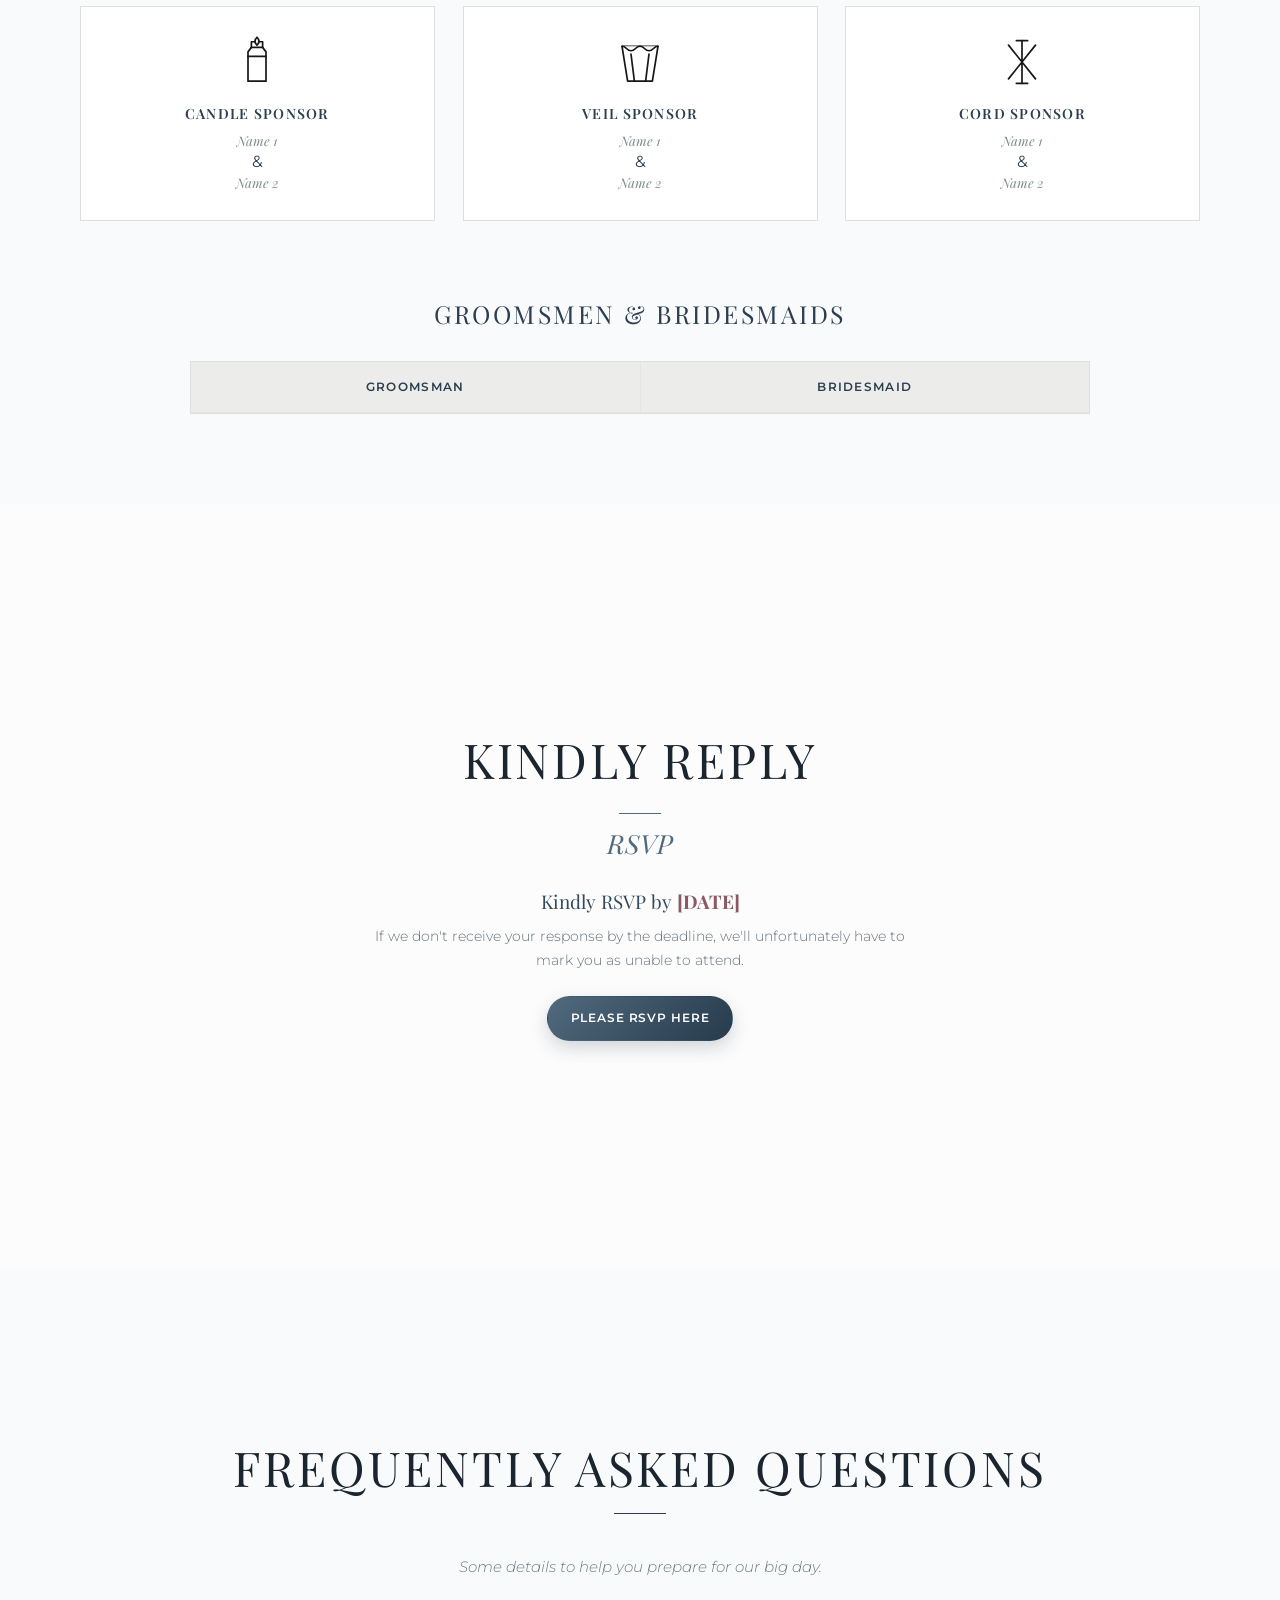
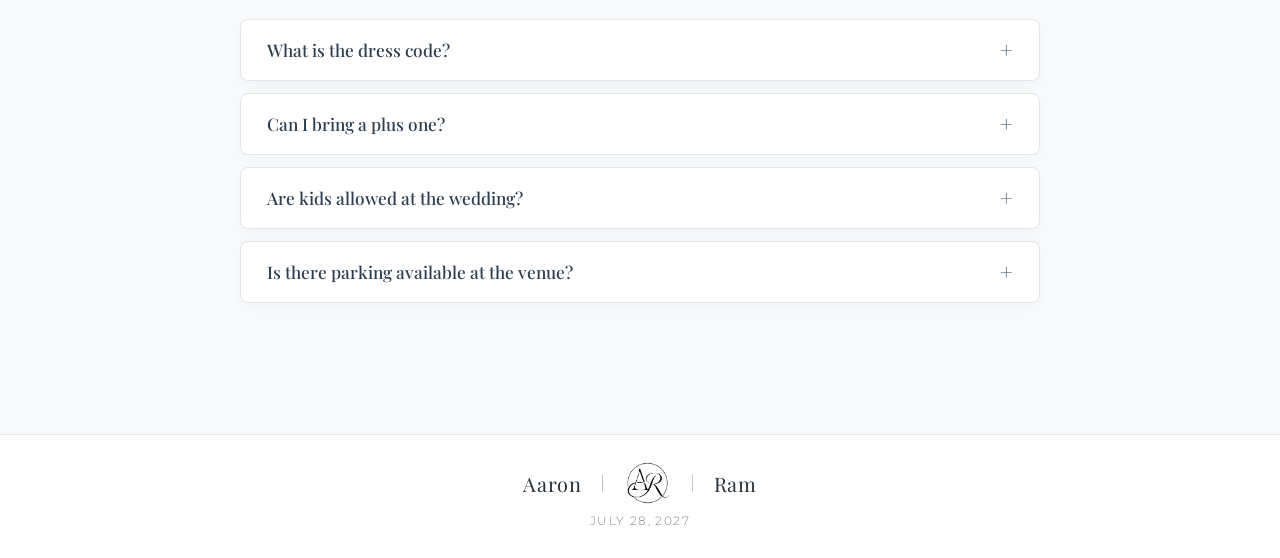
==== commit fc610b04: "Update index.html" ====
--- a/index.html
+++ b/index.html
@@ -197,7 +197,7 @@
                         <div class="timeline-desc">Please arrive at the church and get settled before the ceremony.</div>
                     </div>
                     <div class="timeline-item">
-                        <span class="timeline-time">2:00 PM</span>
+                        <span class="timeline-time">1:00 PM</span>
                         <div class="timeline-event">Wedding Ceremony</div>
                         <div class="timeline-desc">Join us as we exchange our vows at St. Benedict Parish.</div>
                     </div>
